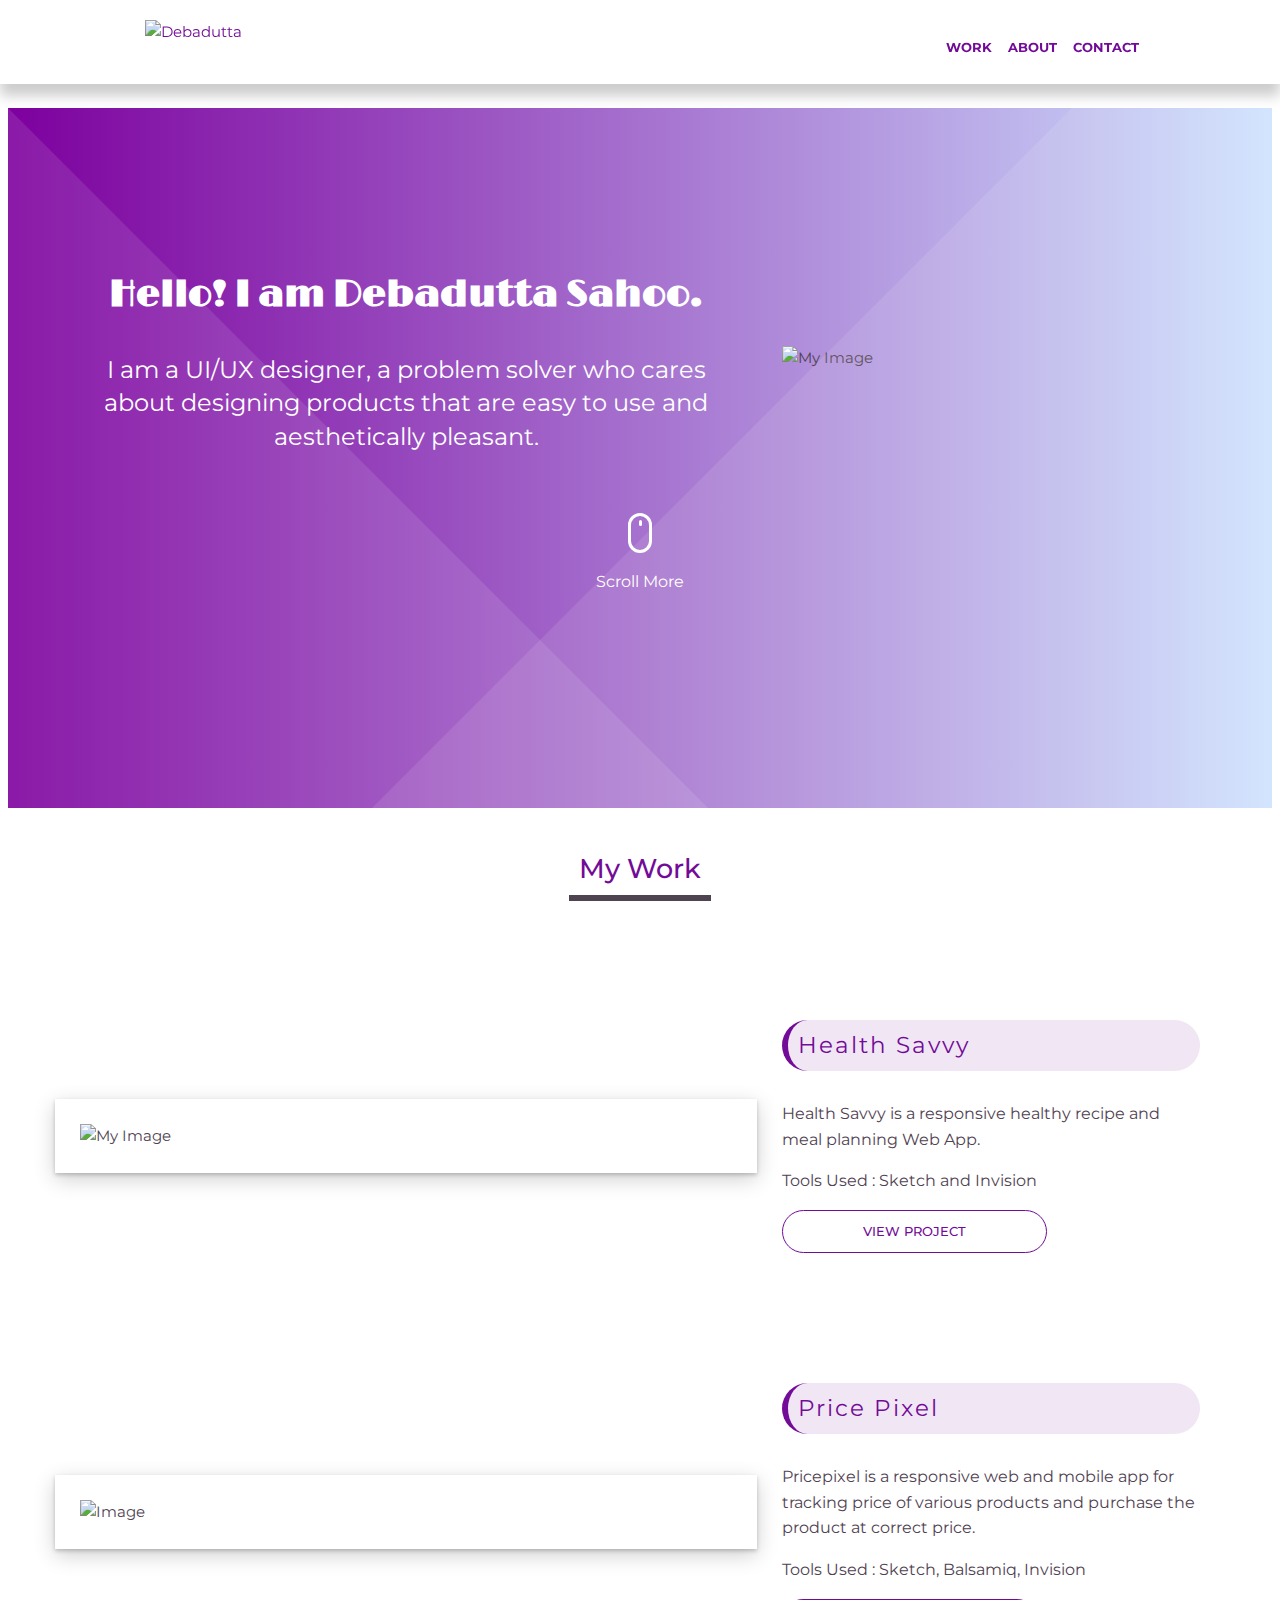
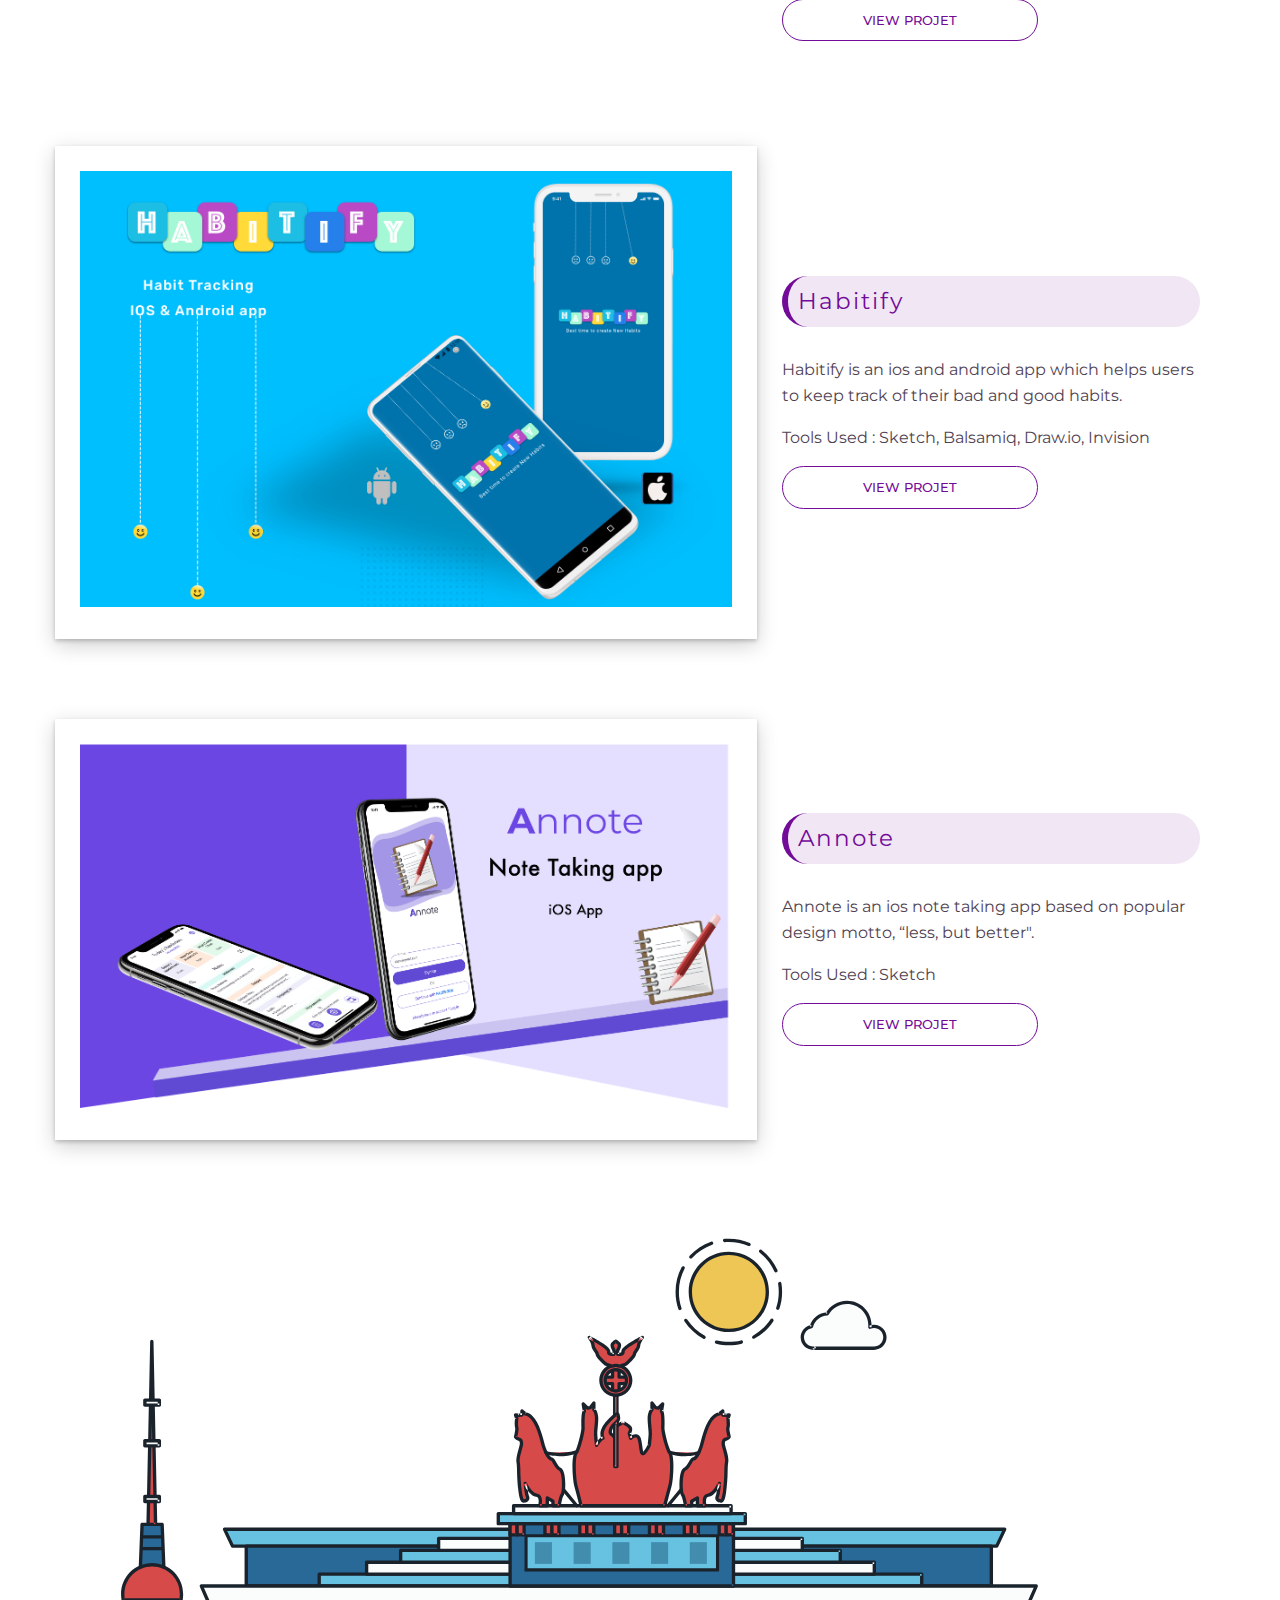
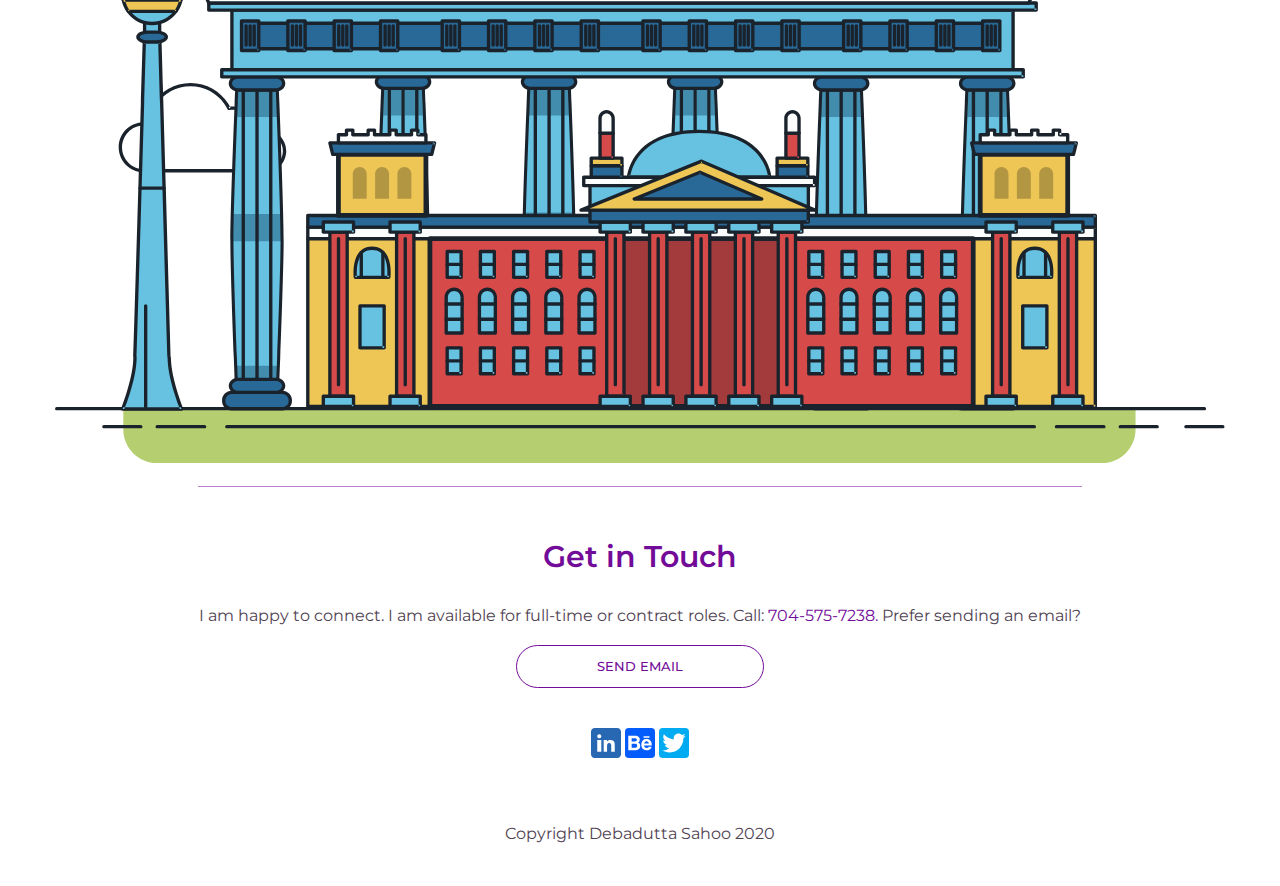
==== index.html @ 857944d6 "Merge pull request #71 from deedee135/master" ====
<!DOCTYPE html>
<html lang="en" dir="ltr">
<!-- Start of head section-->

<head>
  <meta charset="utf-8">
  <meta name="viewport" content="width=device-width, initial-scale=1">
  <title>Debadutta Sahoo UI/UX designer</title>

  <link rel="stylesheet" type="text/css" href="css/style.css">
  <link href="https://fonts.googleapis.com/css2?family=Open+Sans:wght@400;700&display=swap" rel="stylesheet">
  <link href="https://fonts.googleapis.com/css2?family=Playfair+Display:ital,wght@0,400;0,700;1,500;1,700&display=swap" rel="stylesheet">
  <link href="https://fonts.googleapis.com/css2?family=Montserrat:wght@400;500;600&display=swap" rel="stylesheet">
  <link href="https://fonts.googleapis.com/css2?family=Limelight&display=swap" rel="stylesheet">
  <script src="https://kit.fontawesome.com/7a864958f2.js" crossorigin="anonymous"></script>

</head>
<!--End of head section-->
<!--Start of Body Section-->

<body>
  <!-- Start of header-->
  <header class="home" id="home">
    <div>
      <div class="navtoggle" id="myNavtoggle">

        <a href="index.html">
          <img id="logo" src="img/logo.svg" alt="Debadutta">
        </a>
        <nav>

          <ul class="menu">
            <li> <a href="#work">Work</a></li>
            <li> <a href="about.html">About</a></li>
            <li> <a href="#contact">Contact</a></li>
            <li><a href="javascript:void(0);" class="icon" onclick="menuToggle()"><i class="fas fa-bars"></i></a></li>
          </ul>
        </nav>
      </div>
    </div>
  </header>
  <!--End of header-->
  <main>
    <!--Start of hero-->

    <div id="hero">

      <div class="container">
        <div class="row-hero">
      <div class="col-md-6 col-lg-8">
            <h2 style="font-family:Limelight"> Hello! I am Debadutta Sahoo.</h2>
            <h3 class="description">I am a UI/UX designer, a problem solver who cares about designing products that are easy to use and aesthetically pleasant.</h3>

          </div>
          <div class="col-md-6 col-lg-4">

            <picture>
              <source srcset="img/pic@1x.png" media="(max-width:750px)">
              <img src="img/pic@2x.png" alt="My Image">
            </picture>
          </div>
        </div>
        <div class="mouse-icon">
          <div class="wheel"></div>
        </div>
        <div class= "scroll">
        <p>Scroll More</p>
      </div>
      </div>
    </div>


    <!--end of hero-->
    <!--start of work section-->
    <div id="work" class="container">
      <!--Start orange-->

      <!--start yellow-->
      <h3 class="work"><span>My Work</span></h3>
      <div class="health-savvy">
        <div class="row-vertical-centered">
          <!--start green-->
          <div class="col-md-6 col-lg-7 pic ">

            <picture>
              <source srcset="img/Health_savvy/Health_Savvy_Project@1x.jpg" media="(max-width:750px)">
              <img src="img/Health_savvy/Health_Savvy_Project@2x.jpg" alt="My Image">
            </picture>

          </div>
          <!--end of image column-->
          <div class="col-md-6 col-lg-5">
            <!--start project detail column-->
            <h4>Health Savvy</h4>
            <p>Health Savvy is a responsive healthy recipe and meal planning Web App.</p>
            <p>Tools Used : Sketch and Invision</p>
            <a href="health_savvy.html" class="button">VIEW PROJECT</a>
          </div><!-- end of project detail column-->
        </div>

      </div>
      <!--end of green-->
      <!--Start of Second project-->
      <div class="price-pixel">
        <div class="row-vertical-centered">
          <div class="col-md-6 col-lg-7 pic">
            <!--image column-->
            <picture>
              <source srcset="img/Price_Pixel/PricePixel_Project@1x.jpg" media="(max-width:750px)">
              <img src="img/Price_Pixel/PricePixel_Project@2x.jpg" alt="Image">
            </picture>
          </div>
          <!--end of image column-->
          <div class="col-md-6 col-lg-5">
            <!--start project detail column-->
            <h4>Price Pixel</h4>
            <p>Pricepixel is a responsive web and mobile app for tracking price of various products and purchase the product at correct price.</p>
            <p>Tools Used : Sketch, Balsamiq, Invision</p>
            <a href="price_pixel.html" class="button">VIEW PROJET</a>
          </div><!-- end of project detail column-->
        </div>
        <!--end of green-->
      </div>
      <div class="habitify">
        <div class="row-vertical-centered">
          <div class="col-md-6 col-lg-7 pic">
            <!--image column-->
            <picture>
              <source srcset="img/habitify/habitify-cover-img-copy.jpg" media="(max-width:750px)">
              <img src="img/habitify/habitify-cover-img-copy@2x.jpg" alt="Image">
            </picture>
          </div>
          <!--end of image column-->
          <div class="col-md-6 col-lg-5">
            <!--start project detail column-->
            <h4>Habitify</h4>
            <p>Habitify is an ios and android app which helps users to keep track of their bad and good habits.</p>
            <p>Tools Used : Sketch, Balsamiq, Draw.io, Invision</p>
            <a href="habitify.html" class="button">VIEW PROJET</a>
          </div><!-- end of project detail column-->
        </div>
        <!--end of green-->
      </div>
      <div class="habitify">
        <div class="row-vertical-centered">
          <div class="col-md-6 col-lg-7 pic">
            <!--image column-->
            <picture>
              <source srcset="img/annote/profile_pic.png" media="(max-width:750px)">
              <img src="img/annote/profile_pic@2x.png" alt="Image">
            </picture>
          </div>
          <!--end of image column-->
          <div class="col-md-6 col-lg-5">
            <!--start project detail column-->
            <h4>Annote</h4>
            <p> Annote is an ios note taking app based on popular design motto, “less, but better".</p>
            <p>Tools Used : Sketch </p>
            <a href="annote.html" class="button">VIEW PROJET</a>
          </div><!-- end of project detail column-->
        </div>
        <!--end of green-->
      </div>

      <svg xmlns="http://www.w3.org/2000/svg" class="berlin-illustration" viewBox="0 0 700 505" xmlns:xlink="http://www.w3.org/1999/xlink">
        <defs>
          <polygon id="a" points=".06 231.917 .06 .929 688.717 .929 688.717 231.917" />
        </defs>
        <g fill="none" fill-rule="evenodd">
          <g transform="translate(0 241)" class="cloud-front">
            <path fill="#1A232C"
              d="M87.602,29 L87.602,28 C87.326,28.001 87.103,28.024 86.927,28.033 L86.979,29.031 L87.947,28.78 C85.741,20.282 78.041,14.002 68.852,14 C67.858,14 66.904,14.096 65.98,14.231 L66.125,15.22 L67.019,14.772 C62.626,6.015 53.567,0.001 43.102,0 C29.041,0.002 17.524,10.848 16.443,24.632 L17.44,24.71 L17.606,23.724 C16.803,23.589 15.969,23.5 15.102,23.5 C6.817,23.501 0.102,30.215 0.102,38.5 C0.102,46.785 6.817,53.499 15.102,53.5 L87.602,53.5 C94.644,53.499 100.351,47.792 100.352,40.75 C100.351,33.708 94.644,28.001 87.602,28 L87.602,30 C90.573,30 93.254,31.202 95.203,33.149 C97.15,35.097 98.351,37.778 98.352,40.75 C98.351,43.722 97.15,46.403 95.203,48.351 C93.254,50.298 90.573,51.5 87.602,51.5 L15.102,51.5 C11.509,51.5 8.265,50.046 5.909,47.692 C3.555,45.337 2.102,42.093 2.102,38.5 C2.102,34.907 3.555,31.663 5.909,29.308 C8.265,26.954 11.509,25.5 15.102,25.5 C15.831,25.5 16.553,25.575 17.273,25.697 C17.551,25.743 17.832,25.672 18.055,25.499 C18.277,25.325 18.414,25.07 18.436,24.789 C19.436,12.04 30.094,1.998 43.102,2 C52.786,1.999 61.163,7.564 65.231,15.669 C65.425,16.055 65.842,16.272 66.27,16.21 C67.132,16.084 67.988,16 68.852,16 C77.108,15.998 84.027,21.647 86.011,29.283 C86.13,29.741 86.557,30.054 87.031,30.03 C87.27,30.017 87.457,29.999 87.602,30 L87.602,29"
              transform="translate(38 36)" />
          </g>
          <path fill="#B5CE6F"
            d="M646.484,484.382 C646.484,489.501 644.531,494.62 640.627,498.525 C636.722,502.43 631.603,504.382 626.484,504.382 L60.873,504.382 C55.754,504.382 50.636,502.43 46.731,498.525 C42.826,494.62 40.873,489.501 40.873,484.382 L40.873,471.917 L646.484,471.917 L646.484,484.382" />
          <polyline fill="#67C2E2" points="334.824 185.029 101.449 185.029 106.209 195.08 563.438 195.08 568.2 185.029 334.824 185.029" />
          <path fill="#1A232C"
            d="M334.824,185.029 L334.824,184.029 L101.449,184.029 C101.104,184.029 100.788,184.203 100.604,184.494 C100.42,184.785 100.398,185.146 100.545,185.457 L105.306,195.508 C105.471,195.856 105.824,196.079 106.209,196.079 L563.438,196.079 C563.824,196.079 564.177,195.856 564.342,195.508 L569.104,185.457 C569.251,185.146 569.229,184.785 569.045,184.494 C568.861,184.203 568.544,184.029 568.2,184.029 L334.824,184.029 L334.824,186.029 L566.62,186.029 L562.806,194.08 L106.842,194.08 L103.029,186.029 L334.824,186.029 L334.824,185.029" />
          <polygon fill="#296997" points="114.416 218.974 560.222 218.974 560.222 195.08 114.416 195.08" />
          <path fill="#1A232C"
            d="M560.222,218.974 L560.222,217.974 L115.416,217.974 L115.416,196.079 L559.222,196.079 L559.222,218.974 L560.222,218.974 L560.222,217.974 L560.222,218.974 L561.222,218.974 L561.222,195.08 C561.222,194.816 561.115,194.559 560.929,194.372 C560.742,194.186 560.485,194.08 560.222,194.08 L114.416,194.08 C114.152,194.08 113.895,194.186 113.708,194.372 C113.522,194.559 113.416,194.816 113.416,195.08 L113.416,218.974 C113.416,219.237 113.522,219.495 113.708,219.681 C113.895,219.867 114.152,219.974 114.416,219.974 L560.222,219.974 C560.485,219.974 560.742,219.867 560.929,219.681 C561.115,219.495 561.222,219.237 561.222,218.974 L560.222,218.974" />
          <polygon fill="#67C2E2" points="105.85 269.08 573.225 269.08 573.225 233.398 105.85 233.398" />
          <path fill="#1A232C"
            d="M573.225,233.398 L573.225,232.398 L105.85,232.398 C105.587,232.398 105.329,232.505 105.143,232.691 C104.957,232.877 104.85,233.134 104.85,233.398 L104.85,269.08 C104.85,269.344 104.957,269.601 105.143,269.788 C105.329,269.974 105.587,270.08 105.85,270.08 L573.225,270.08 C573.488,270.08 573.745,269.974 573.932,269.788 C574.118,269.601 574.225,269.344 574.225,269.08 L574.225,233.398 C574.225,233.134 574.118,232.877 573.932,232.691 C573.745,232.505 573.488,232.398 573.225,232.398 L573.225,233.398 L572.225,233.398 L572.225,268.08 L106.85,268.08 L106.85,234.398 L573.225,234.398 L573.225,233.398 L572.225,233.398 L573.225,233.398" />
          <polygon fill="#296997" points="116.751 256.508 562.557 256.508 562.557 241.243 116.751 241.243" />
          <path fill="#1A232C"
            d="M562.557,256.508 L562.557,255.508 L117.75,255.508 L117.75,242.243 L561.557,242.243 L561.557,256.508 L562.557,256.508 L562.557,255.508 L562.557,256.508 L563.557,256.508 L563.557,241.243 C563.557,240.979 563.45,240.722 563.264,240.535 C563.078,240.349 562.82,240.243 562.557,240.243 L116.75,240.243 C116.487,240.243 116.23,240.349 116.043,240.535 C115.857,240.722 115.751,240.979 115.751,241.243 L115.751,256.508 C115.751,256.771 115.857,257.029 116.043,257.215 C116.23,257.401 116.487,257.508 116.751,257.508 L562.557,257.508 C562.82,257.508 563.077,257.401 563.264,257.215 C563.45,257.029 563.557,256.771 563.557,256.508 L562.557,256.508" />
          <polygon fill="#67C2E2" points="158.07 218.974 518.563 218.974 518.563 211.858 158.07 211.858" />
          <path fill="#1A232C"
            d="M518.563,211.858 L518.563,210.858 L158.07,210.858 C157.807,210.858 157.549,210.964 157.363,211.151 C157.177,211.337 157.07,211.594 157.07,211.858 L157.07,218.974 C157.07,219.237 157.177,219.495 157.363,219.681 C157.549,219.867 157.807,219.974 158.07,219.974 L518.563,219.974 C518.826,219.974 519.083,219.867 519.27,219.681 C519.456,219.495 519.562,219.237 519.562,218.974 L519.562,211.858 C519.562,211.594 519.456,211.337 519.27,211.151 C519.083,210.964 518.826,210.858 518.563,210.858 L518.563,211.858 L517.563,211.858 L517.563,217.974 L159.07,217.974 L159.07,212.858 L518.563,212.858 L518.563,211.858 L517.563,211.858 L518.563,211.858" />
          <polygon fill="#FBFDFC" points="186.438 211.858 490.194 211.858 490.194 204.741 186.438 204.741" />
          <path fill="#1A232C"
            d="M490.194,204.741 L490.194,203.741 L186.438,203.741 C186.175,203.741 185.917,203.848 185.731,204.034 C185.545,204.221 185.438,204.478 185.438,204.741 L185.438,211.858 C185.438,212.121 185.545,212.379 185.731,212.565 C185.917,212.751 186.175,212.858 186.438,212.858 L490.194,212.858 C490.458,212.858 490.715,212.751 490.902,212.565 C491.088,212.379 491.194,212.121 491.194,211.858 L491.194,204.741 C491.194,204.478 491.088,204.221 490.902,204.034 C490.715,203.848 490.458,203.741 490.194,203.741 L490.194,204.741 L489.194,204.741 L489.194,210.858 L187.438,210.858 L187.438,205.741 L490.194,205.741 L490.194,204.741 L489.194,204.741 L490.194,204.741" />
          <polygon fill="#67C2E2" points="206.805 204.741 469.828 204.741 469.828 197.624 206.805 197.624" />
          <path fill="#1A232C"
            d="M469.828,197.624 L469.828,196.624 L206.805,196.624 C206.541,196.624 206.284,196.731 206.098,196.917 C205.911,197.103 205.805,197.361 205.805,197.624 L205.805,204.741 C205.805,205.005 205.911,205.262 206.098,205.449 C206.284,205.635 206.541,205.741 206.805,205.741 L469.828,205.741 C470.091,205.741 470.349,205.635 470.535,205.449 C470.722,205.262 470.828,205.005 470.828,204.741 L470.828,197.624 C470.828,197.361 470.722,197.103 470.535,196.917 C470.349,196.731 470.091,196.624 469.828,196.624 L469.828,197.624 L468.828,197.624 L468.828,203.741 L207.805,203.741 L207.805,198.624 L469.828,198.624 L469.828,197.624 L468.828,197.624 L469.828,197.624" />
          <polygon fill="#FBFDFC" points="229.521 197.624 447.111 197.624 447.111 190.509 229.521 190.509" />
          <path fill="#1A232C"
            d="M447.111,190.509 L447.111,189.509 L229.521,189.509 C229.258,189.509 229,189.616 228.814,189.802 C228.628,189.988 228.521,190.246 228.521,190.509 L228.521,197.624 C228.521,197.888 228.628,198.145 228.814,198.332 C229,198.518 229.258,198.624 229.521,198.624 L447.111,198.624 C447.375,198.624 447.632,198.518 447.818,198.332 C448.005,198.145 448.111,197.888 448.111,197.624 L448.111,190.509 C448.111,190.246 448.005,189.988 447.818,189.802 C447.632,189.616 447.375,189.509 447.111,189.509 L447.111,190.509 L446.111,190.509 L446.111,196.624 L230.521,196.624 L230.521,191.509 L447.111,191.509 L447.111,190.509 L446.111,190.509 L447.111,190.509" />
          <path fill="#67C2E2"
            d="M135.607,355.447 C135.163,337.766 134.264,313.326 133.648,297.387 C133.274,287.721 133.004,281.18 133.004,281.18 L108.722,281.18 C108.722,281.18 108.452,287.721 108.079,297.387 C107.462,313.326 106.563,337.766 106.119,355.447 C105.953,362.059 105.85,367.732 105.85,371.653 L105.85,371.654 C105.85,386.117 107.243,424.332 108.089,446.189 C108.457,455.706 108.722,462.126 108.722,462.126 L133.004,462.126 C133.004,462.126 133.269,455.706 133.637,446.189 C134.482,424.332 135.876,386.117 135.876,371.654 L135.876,371.653 C135.876,367.732 135.773,362.059 135.607,355.447" />
          <path fill="#428DAE"
            d="M133.648 297.387L108.079 297.387C108.452 287.721 108.722 281.18 108.722 281.18L133.004 281.18C133.004 281.18 133.274 287.721 133.648 297.387M135.876 371.654L105.85 371.654 105.85 371.653C105.85 367.732 105.953 362.059 106.119 355.447L135.607 355.447C135.773 362.059 135.876 367.732 135.876 371.653L135.876 371.654M133.004 462.126L108.722 462.126C108.722 462.126 108.457 455.706 108.089 446.189L133.637 446.189C133.269 455.706 133.004 462.126 133.004 462.126" />
          <path fill="#1A232C"
            d="M109.612,461.199 L132.114,461.199 C132.447,453.007 134.949,390.886 134.949,371.653 C134.949,352.42 132.447,290.299 132.114,282.108 L109.612,282.108 C109.279,290.299 106.778,352.42 106.778,371.653 C106.778,390.886 109.279,453.007 109.612,461.199 Z M133.895,463.054 L107.832,463.054 L107.794,462.164 C107.766,461.466 104.922,392.193 104.922,371.653 C104.922,351.114 107.766,281.839 107.794,281.142 L107.832,280.252 L133.895,280.252 L133.931,281.142 C133.96,281.839 136.804,351.114 136.804,371.653 C136.804,392.193 133.96,461.466 133.931,462.164 L133.895,463.054 L133.895,463.054 Z" />
          <path fill="#1A232C"
            d="M111.638 281.18L111.638 462.126C111.638 462.679 112.086 463.126 112.638 463.126 113.19 463.126 113.638 462.679 113.638 462.126L113.638 281.18C113.638 280.628 113.19 280.18 112.638 280.18 112.086 280.18 111.638 280.628 111.638 281.18M119.863 281.18L119.863 462.126C119.863 462.679 120.311 463.126 120.863 463.126 121.416 463.126 121.863 462.679 121.863 462.126L121.863 281.18C121.863 280.628 121.416 280.18 120.863 280.18 120.311 280.18 119.863 280.628 119.863 281.18M128.088 281.18L128.088 462.126C128.088 462.679 128.536 463.126 129.088 463.126 129.64 463.126 130.088 462.679 130.088 462.126L130.088 281.18C130.088 280.628 129.64 280.18 129.088 280.18 128.536 280.18 128.088 280.628 128.088 281.18" />
          <path fill="#296997"
            d="M136.79,277.265 C136.79,279.418 134.675,281.18 132.09,281.18 L109.636,281.18 C107.051,281.18 104.936,279.418 104.936,277.265 C104.936,275.111 107.051,273.349 109.636,273.349 L132.09,273.349 C134.675,273.349 136.79,275.111 136.79,277.265" />
          <path fill="#1A232C"
            d="M136.79,277.265 L135.79,277.265 C135.789,278.005 135.433,278.704 134.769,279.262 C134.109,279.814 133.155,280.181 132.09,280.18 L109.636,280.18 C108.571,280.181 107.617,279.814 106.956,279.262 C106.293,278.704 105.936,278.005 105.936,277.265 C105.936,276.524 106.293,275.825 106.957,275.267 C107.617,274.715 108.571,274.348 109.636,274.349 L132.09,274.349 C133.155,274.348 134.109,274.716 134.769,275.267 C135.433,275.825 135.789,276.524 135.79,277.265 L137.79,277.265 C137.791,275.851 137.09,274.593 136.049,273.731 C135.006,272.863 133.61,272.35 132.09,272.349 L109.636,272.349 C108.116,272.35 106.72,272.863 105.676,273.731 C104.636,274.593 103.935,275.851 103.936,277.265 C103.935,278.678 104.636,279.937 105.677,280.798 C106.72,281.666 108.116,282.179 109.636,282.18 L132.09,282.18 C133.61,282.179 135.006,281.666 136.049,280.798 C137.09,279.937 137.791,278.678 137.79,277.265 L136.79,277.265" />
          <path fill="#296997"
            d="M140.775,467.217 C140.775,469.803 138.661,471.917 136.076,471.917 L105.65,471.917 C103.065,471.917 100.951,469.803 100.951,467.217 L100.951,466.825 C100.951,464.241 103.065,462.126 105.65,462.126 L136.076,462.126 C138.661,462.126 140.775,464.241 140.775,466.825 L140.775,467.217" />
          <path fill="#1A232C"
            d="M140.775,467.217 L139.775,467.217 C139.775,468.235 139.361,469.155 138.688,469.83 C138.013,470.503 137.093,470.917 136.076,470.917 L105.65,470.917 C104.633,470.917 103.713,470.504 103.038,469.83 C102.365,469.155 101.951,468.235 101.951,467.217 L101.951,466.825 C101.951,465.808 102.365,464.889 103.038,464.214 C103.713,463.54 104.633,463.127 105.65,463.126 L136.076,463.126 C137.093,463.127 138.013,463.54 138.688,464.214 C139.362,464.889 139.775,465.808 139.775,466.825 L139.775,467.217 L141.775,467.217 L141.775,466.825 C141.772,463.684 139.217,461.13 136.076,461.126 L105.65,461.126 C102.509,461.13 99.955,463.684 99.951,466.825 L99.951,467.217 C99.954,470.36 102.509,472.914 105.65,472.917 L136.076,472.917 C139.217,472.914 141.772,470.36 141.775,467.217 L140.775,467.217" />
          <path fill="#296997"
            d="M136.79,458.208 C136.79,460.363 134.675,462.126 132.09,462.126 L109.636,462.126 C107.051,462.126 104.936,460.363 104.936,458.208 C104.936,456.057 107.051,454.292 109.636,454.292 L132.09,454.292 C134.675,454.292 136.79,456.057 136.79,458.208" />
          <path fill="#1A232C"
            d="M136.79,458.208 L135.79,458.208 C135.789,458.949 135.432,459.649 134.769,460.207 C134.108,460.76 133.154,461.128 132.09,461.126 L109.636,461.126 C108.572,461.128 107.617,460.76 106.957,460.207 C106.293,459.649 105.936,458.949 105.936,458.208 C105.936,457.47 106.293,456.77 106.957,456.212 C107.617,455.659 108.572,455.291 109.636,455.292 L132.09,455.292 C133.154,455.291 134.108,455.659 134.769,456.212 C135.433,456.77 135.789,457.47 135.79,458.208 L137.79,458.208 C137.791,456.796 137.09,455.538 136.05,454.675 C135.006,453.808 133.61,453.294 132.09,453.292 L109.636,453.292 C108.115,453.294 106.719,453.808 105.676,454.675 C104.636,455.538 103.935,456.796 103.936,458.208 C103.935,459.622 104.636,460.881 105.676,461.743 C106.72,462.611 108.116,463.125 109.636,463.126 L132.09,463.126 C133.61,463.125 135.006,462.611 136.05,461.743 C137.09,460.881 137.791,459.622 137.79,458.208 L136.79,458.208" />
          <path fill="#67C2E2"
            d="M572.471,355.447 C572.025,337.766 571.126,313.326 570.51,297.387 C570.137,287.721 569.867,281.18 569.867,281.18 L545.585,281.18 C545.585,281.18 545.315,287.721 544.942,297.387 C544.326,313.326 543.427,337.766 542.981,355.447 C542.815,362.059 542.713,367.732 542.713,371.653 L542.713,371.654 C542.713,386.117 544.107,424.332 544.952,446.189 C545.32,455.706 545.585,462.126 545.585,462.126 L569.867,462.126 C569.867,462.126 570.132,455.706 570.499,446.189 C571.346,424.332 572.739,386.117 572.739,371.654 L572.739,371.653 C572.739,367.732 572.637,362.059 572.471,355.447" />
          <path fill="#428DAE"
            d="M569.582 297.387L566.951 297.387 566.951 282.108 568.977 282.108C569.063 284.206 569.29 289.841 569.582 297.387M564.951 297.387L545.871 297.387C546.162 289.841 546.39 284.206 546.476 282.108L564.951 282.108 564.951 297.387M571.8 369.187L566.951 369.187 566.951 356.265 571.562 356.265C571.685 361.272 571.771 365.701 571.8 369.187M564.951 369.187L543.653 369.187C543.684 365.512 543.777 360.79 543.912 355.447L553.551 355.447 553.551 356.265 564.951 356.265 564.951 369.187" />
          <path fill="#1A232C"
            d="M546.476,461.199 L568.977,461.199 C569.31,453.007 571.812,390.886 571.812,371.653 C571.812,352.42 569.31,290.299 568.977,282.108 L546.476,282.108 C546.142,290.299 543.642,352.42 543.642,371.653 C543.642,390.886 546.142,453.007 546.476,461.199 M570.758,463.054 L544.694,463.054 L544.658,462.164 C544.629,461.466 541.785,392.193 541.785,371.653 C541.785,351.114 544.629,281.839 544.658,281.142 L544.694,280.252 L570.758,280.252 L570.795,281.142 C570.823,281.839 573.667,351.114 573.667,371.653 C573.667,392.193 570.823,461.466 570.795,462.164 L570.758,463.054" />
          <path fill="#1A232C"
            d="M548.501 281.18L548.501 462.126C548.501 462.679 548.949 463.126 549.501 463.126 550.053 463.126 550.501 462.679 550.501 462.126L550.501 281.18C550.501 280.628 550.053 280.18 549.501 280.18 548.949 280.18 548.501 280.628 548.501 281.18M556.727 281.18L556.727 462.126C556.727 462.679 557.174 463.126 557.727 463.126 558.279 463.126 558.727 462.679 558.727 462.126L558.727 281.18C558.727 280.628 558.279 280.18 557.727 280.18 557.174 280.18 556.727 280.628 556.727 281.18M564.951 281.18L564.951 462.126C564.951 462.679 565.399 463.126 565.951 463.126 566.503 463.126 566.951 462.679 566.951 462.126L566.951 281.18C566.951 280.628 566.503 280.18 565.951 280.18 565.399 280.18 564.951 280.628 564.951 281.18" />
          <path fill="#296997"
            d="M573.653,277.265 C573.653,279.418 571.537,281.18 568.953,281.18 L546.499,281.18 C543.915,281.18 541.799,279.418 541.799,277.265 C541.799,275.111 543.915,273.349 546.499,273.349 L568.953,273.349 C571.537,273.349 573.653,275.111 573.653,277.265" />
          <path fill="#1A232C"
            d="M573.653,277.265 L572.653,277.265 C572.653,278.005 572.296,278.704 571.632,279.262 C570.972,279.814 570.017,280.181 568.953,280.18 L546.499,280.18 C545.435,280.181 544.48,279.814 543.82,279.262 C543.156,278.704 542.8,278.005 542.799,277.265 C542.8,276.525 543.156,275.825 543.82,275.267 C544.481,274.715 545.435,274.348 546.499,274.349 L568.953,274.349 C570.017,274.348 570.972,274.715 571.632,275.267 C572.296,275.825 572.653,276.525 572.653,277.265 L574.653,277.265 C574.654,275.851 573.953,274.593 572.912,273.731 C571.869,272.863 570.473,272.35 568.953,272.349 L546.499,272.349 C544.979,272.35 543.583,272.863 542.54,273.731 C541.499,274.593 540.798,275.851 540.799,277.265 C540.798,278.679 541.499,279.937 542.54,280.798 C543.583,281.666 544.979,282.179 546.499,282.18 L568.953,282.18 C570.473,282.179 571.869,281.666 572.912,280.798 C573.953,279.937 574.654,278.679 574.653,277.265 L573.653,277.265" />
          <path fill="#296997"
            d="M577.639,467.217 C577.639,469.803 575.524,471.917 572.938,471.917 L542.514,471.917 C539.929,471.917 537.813,469.803 537.813,467.217 L537.813,466.825 C537.813,464.241 539.929,462.126 542.514,462.126 L572.938,462.126 C575.524,462.126 577.639,464.241 577.639,466.825 L577.639,467.217" />
          <path fill="#1A232C"
            d="M577.639,467.217 L576.639,467.217 C576.638,468.235 576.225,469.155 575.551,469.83 C574.876,470.503 573.956,470.917 572.938,470.917 L542.514,470.917 C541.497,470.917 540.576,470.503 539.901,469.83 C539.227,469.155 538.814,468.234 538.813,467.217 L538.813,466.825 C538.814,465.808 539.227,464.889 539.901,464.214 C540.576,463.54 541.497,463.127 542.514,463.126 L572.938,463.126 C573.956,463.127 574.876,463.54 575.551,464.214 C576.225,464.888 576.638,465.808 576.639,466.825 L576.639,467.217 L578.639,467.217 L578.639,466.825 C578.635,463.684 576.081,461.13 572.938,461.126 L542.514,461.126 C539.372,461.13 536.817,463.684 536.813,466.825 L536.813,467.217 C536.817,470.36 539.372,472.914 542.514,472.917 L572.938,472.917 C576.081,472.914 578.635,470.359 578.639,467.217 L577.639,467.217" />
          <path fill="#296997"
            d="M573.653,458.208 C573.653,460.363 571.537,462.126 568.953,462.126 L546.499,462.126 C543.915,462.126 541.799,460.363 541.799,458.208 C541.799,456.057 543.915,454.292 546.499,454.292 L568.953,454.292 C571.537,454.292 573.653,456.057 573.653,458.208" />
          <path fill="#1A232C"
            d="M573.653,458.208 L572.653,458.208 C572.653,458.949 572.296,459.649 571.632,460.207 C570.971,460.76 570.017,461.128 568.953,461.126 L546.499,461.126 C545.435,461.128 544.481,460.76 543.82,460.207 C543.157,459.649 542.799,458.949 542.799,458.208 C542.799,457.47 543.156,456.77 543.82,456.212 C544.481,455.659 545.435,455.291 546.499,455.292 L568.953,455.292 C570.017,455.291 570.971,455.659 571.632,456.212 C572.296,456.77 572.653,457.47 572.653,458.208 L574.653,458.208 C574.654,456.796 573.953,455.538 572.912,454.675 C571.869,453.808 570.473,453.294 568.953,453.292 L546.499,453.292 C544.979,453.294 543.583,453.808 542.54,454.675 C541.499,455.538 540.798,456.796 540.799,458.208 C540.798,459.622 541.499,460.881 542.54,461.743 C543.583,462.611 544.979,463.125 546.499,463.126 L568.953,463.126 C570.473,463.125 571.869,462.611 572.912,461.743 C573.953,460.881 574.654,459.622 574.653,458.208 L573.653,458.208" />
          <path fill="#67C2E2"
            d="M485.098,355.447 C484.654,337.766 483.753,313.326 483.137,297.387 C482.764,287.721 482.494,281.18 482.494,281.18 L458.213,281.18 C458.213,281.18 457.942,287.721 457.569,297.387 C456.953,313.326 456.055,337.766 455.608,355.447 C455.443,362.059 455.34,367.732 455.34,371.653 L455.34,371.654 C455.34,386.117 456.733,424.332 457.58,446.189 C457.948,455.706 458.213,462.126 458.213,462.126 L482.494,462.126 C482.494,462.126 482.759,455.706 483.126,446.189 C483.973,424.332 485.366,386.117 485.366,371.654 L485.366,371.653 C485.366,367.732 485.265,362.059 485.098,355.447" />
          <path fill="#428DAE"
            d="M483.137 297.387L457.569 297.387C457.942 287.721 458.213 281.18 458.213 281.18L482.494 281.18C482.494 281.18 482.764 287.721 483.137 297.387M485.355 369.187L455.351 369.187C455.382 365.502 455.475 360.78 455.608 355.447L485.098 355.447C485.232 360.78 485.325 365.502 485.355 369.187" />
          <path fill="#1A232C"
            d="M459.103,461.199 L481.605,461.199 C481.938,453.007 484.439,390.886 484.439,371.653 C484.439,352.42 481.938,290.299 481.605,282.108 L459.103,282.108 C458.769,290.299 456.268,352.42 456.268,371.653 C456.268,390.886 458.769,453.007 459.103,461.199 Z M483.386,463.054 L457.321,463.054 L457.285,462.164 C457.256,461.466 454.412,392.193 454.412,371.653 C454.412,351.114 457.256,281.839 457.285,281.142 L457.321,280.252 L483.386,280.252 L483.422,281.142 C483.45,281.839 486.294,351.114 486.294,371.653 C486.294,392.193 483.45,461.466 483.422,462.164 L483.386,463.054 L483.386,463.054 Z" />
          <path fill="#1A232C"
            d="M461.128 281.18L461.128 462.126C461.128 462.679 461.576 463.126 462.128 463.126 462.68 463.126 463.128 462.679 463.128 462.126L463.128 281.18C463.128 280.628 462.68 280.18 462.128 280.18 461.576 280.18 461.128 280.628 461.128 281.18M469.354 281.18L469.354 462.126C469.354 462.679 469.801 463.126 470.354 463.126 470.906 463.126 471.354 462.679 471.354 462.126L471.354 281.18C471.354 280.628 470.906 280.18 470.354 280.18 469.801 280.18 469.354 280.628 469.354 281.18M477.578 281.18L477.578 462.126C477.578 462.679 478.026 463.126 478.578 463.126 479.13 463.126 479.578 462.679 479.578 462.126L479.578 281.18C479.578 280.628 479.13 280.18 478.578 280.18 478.026 280.18 477.578 280.628 477.578 281.18" />
          <path fill="#296997"
            d="M486.281,277.265 C486.281,279.418 484.164,281.18 481.58,281.18 L459.126,281.18 C456.542,281.18 454.426,279.418 454.426,277.265 C454.426,275.111 456.542,273.349 459.126,273.349 L481.58,273.349 C484.164,273.349 486.281,275.111 486.281,277.265" />
          <path fill="#1A232C"
            d="M486.281,277.265 L485.281,277.265 C485.281,278.005 484.924,278.704 484.26,279.262 C483.599,279.814 482.644,280.181 481.58,280.18 L459.126,280.18 C458.062,280.181 457.107,279.814 456.447,279.262 C455.783,278.704 455.427,278.005 455.426,277.265 C455.427,276.525 455.783,275.825 456.447,275.267 C457.108,274.715 458.062,274.348 459.126,274.349 L481.58,274.349 C482.644,274.348 483.599,274.716 484.26,275.268 C484.924,275.825 485.281,276.525 485.281,277.265 L487.281,277.265 C487.282,275.851 486.58,274.593 485.54,273.731 C484.496,272.863 483.1,272.35 481.58,272.349 L459.126,272.349 C457.606,272.35 456.21,272.863 455.167,273.731 C454.126,274.593 453.425,275.851 453.426,277.265 C453.425,278.679 454.126,279.937 455.167,280.798 C456.21,281.666 457.606,282.179 459.126,282.18 L481.58,282.18 C483.1,282.179 484.496,281.666 485.54,280.799 C486.58,279.937 487.282,278.679 487.281,277.265 L486.281,277.265" />
          <path fill="#296997"
            d="M490.266,467.217 C490.266,469.803 488.151,471.917 485.565,471.917 L455.141,471.917 C452.556,471.917 450.44,469.803 450.44,467.217 L450.44,466.825 C450.44,464.241 452.556,462.126 455.141,462.126 L485.565,462.126 C488.151,462.126 490.266,464.241 490.266,466.825 L490.266,467.217" />
          <path fill="#1A232C"
            d="M490.266,467.217 L489.266,467.217 C489.265,468.235 488.852,469.155 488.178,469.83 C487.503,470.503 486.583,470.917 485.565,470.917 L455.141,470.917 C454.124,470.917 453.203,470.503 452.528,469.83 C451.854,469.155 451.441,468.234 451.44,467.217 L451.44,466.825 C451.441,465.808 451.854,464.889 452.528,464.214 C453.203,463.54 454.124,463.127 455.141,463.126 L485.565,463.126 C486.583,463.127 487.503,463.54 488.178,464.214 C488.852,464.888 489.265,465.808 489.266,466.825 L489.266,467.217 L491.266,467.217 L491.266,466.825 C491.262,463.684 488.708,461.13 485.565,461.126 L455.141,461.126 C451.999,461.13 449.444,463.684 449.44,466.825 L449.44,467.217 C449.444,470.36 451.999,472.914 455.141,472.917 L485.565,472.917 C488.708,472.914 491.262,470.359 491.266,467.217 L490.266,467.217" />
          <path fill="#296997"
            d="M486.281,458.208 C486.281,460.363 484.164,462.126 481.58,462.126 L459.126,462.126 C456.542,462.126 454.426,460.363 454.426,458.208 C454.426,456.057 456.542,454.292 459.126,454.292 L481.58,454.292 C484.164,454.292 486.281,456.057 486.281,458.208" />
          <path fill="#1A232C"
            d="M486.281,458.208 L485.281,458.208 C485.281,458.949 484.923,459.649 484.26,460.207 C483.599,460.76 482.644,461.128 481.58,461.126 L459.126,461.126 C458.062,461.128 457.108,460.76 456.447,460.207 C455.784,459.649 455.427,458.949 455.426,458.208 C455.426,457.47 455.783,456.77 456.447,456.212 C457.108,455.659 458.062,455.291 459.126,455.292 L481.58,455.292 C482.644,455.291 483.598,455.659 484.26,456.212 C484.924,456.77 485.281,457.47 485.281,458.208 L487.281,458.208 C487.282,456.795 486.58,455.538 485.54,454.675 C484.496,453.808 483.1,453.294 481.58,453.292 L459.126,453.292 C457.606,453.294 456.21,453.808 455.167,454.675 C454.126,455.538 453.425,456.796 453.426,458.208 C453.425,459.622 454.126,460.881 455.167,461.743 C456.21,462.611 457.606,463.125 459.126,463.126 L481.58,463.126 C483.1,463.125 484.496,462.611 485.54,461.743 C486.581,460.881 487.282,459.622 487.281,458.208 L486.281,458.208" />
          <path fill="#67C2E2"
            d="M397.726,354.466 C397.28,336.787 396.381,312.346 395.765,296.407 C395.392,286.742 395.122,280.2 395.122,280.2 L370.84,280.2 C370.84,280.2 370.57,286.742 370.197,296.407 C369.581,312.346 368.682,336.787 368.236,354.466 C368.07,361.078 367.968,366.751 367.968,370.672 L367.968,370.673 C367.968,385.136 369.361,423.352 370.207,445.208 C370.575,454.726 370.84,461.146 370.84,461.146 L395.122,461.146 C395.122,461.146 395.386,454.726 395.754,445.208 C396.601,423.352 397.994,385.136 397.994,370.673 L397.994,370.672 C397.994,366.751 397.892,361.078 397.726,354.466" />
          <path fill="#428DAE"
            d="M394.837 296.407L392.206 296.407 392.206 281.127 394.233 281.127C394.318 283.225 394.545 288.861 394.837 296.407L394.837 296.407zM383.981 296.407L390.206 296.407 390.206 281.127 383.981 281.127 383.981 296.407zM375.756 296.407L381.98 296.407 381.98 281.127 375.756 281.127 375.756 296.407zM373.756 296.407L371.126 296.407C371.417 288.861 371.645 283.225 371.73 281.127L373.756 281.127 373.756 296.407 373.756 296.407zM397.062 369.187L392.206 369.187 392.206 354.466 396.796 354.466C396.943 360.298 397.041 365.389 397.062 369.187L397.062 369.187zM383.981 369.187L390.206 369.187 390.206 354.466 383.981 354.466 383.981 369.187zM375.756 369.187L381.98 369.187 381.98 354.466 375.756 354.466 375.756 369.187zM373.756 369.187L368.9 369.187C368.921 365.389 369.019 360.298 369.166 354.466L373.756 354.466 373.756 369.187 373.756 369.187z" />
          <path fill="#1A232C"
            d="M371.73,460.218 L394.233,460.218 C394.565,452.027 397.066,389.906 397.066,370.672 C397.066,351.44 394.565,289.319 394.233,281.127 L371.73,281.127 C371.397,289.319 368.895,351.44 368.895,370.672 C368.895,389.906 371.397,452.027 371.73,460.218 M396.013,462.074 L369.949,462.074 L369.912,461.184 C369.884,460.486 367.04,391.212 367.04,370.672 C367.04,350.133 369.884,280.859 369.912,280.162 L369.949,279.272 L396.013,279.272 L396.05,280.162 C396.078,280.859 398.922,350.133 398.922,370.672 C398.922,391.212 396.078,460.486 396.05,461.184 L396.013,462.074" />
          <path fill="#1A232C"
            d="M373.756 280.2L373.756 461.146C373.756 461.698 374.203 462.146 374.756 462.146 375.308 462.146 375.756 461.698 375.756 461.146L375.756 280.2C375.756 279.647 375.308 279.2 374.756 279.2 374.203 279.2 373.756 279.647 373.756 280.2M381.98 280.2L381.98 461.146C381.98 461.698 382.428 462.146 382.98 462.146 383.533 462.146 383.981 461.698 383.981 461.146L383.981 280.2C383.981 279.647 383.533 279.2 382.98 279.2 382.428 279.2 381.98 279.647 381.98 280.2M390.206 280.2L390.206 461.146C390.206 461.698 390.654 462.146 391.206 462.146 391.758 462.146 392.206 461.698 392.206 461.146L392.206 280.2C392.206 279.647 391.758 279.2 391.206 279.2 390.654 279.2 390.206 279.647 390.206 280.2" />
          <path fill="#296997"
            d="M398.908,276.285 C398.908,278.439 396.792,280.2 394.208,280.2 L371.754,280.2 C369.17,280.2 367.053,278.439 367.053,276.285 C367.053,274.13 369.17,272.369 371.754,272.369 L394.208,272.369 C396.792,272.369 398.908,274.13 398.908,276.285" />
          <path fill="#1A232C"
            d="M398.908,276.285 L397.908,276.285 C397.907,277.025 397.551,277.724 396.887,278.281 C396.227,278.833 395.272,279.201 394.208,279.2 L371.754,279.2 C370.69,279.201 369.735,278.833 369.074,278.281 C368.41,277.724 368.053,277.025 368.053,276.285 C368.053,275.544 368.41,274.845 369.074,274.287 C369.735,273.735 370.69,273.367 371.754,273.369 L394.208,273.369 C395.272,273.367 396.227,273.735 396.887,274.287 C397.551,274.844 397.907,275.544 397.908,276.285 L399.908,276.285 C399.909,274.871 399.208,273.612 398.167,272.75 C397.124,271.883 395.728,271.37 394.208,271.369 L371.754,271.369 C370.234,271.37 368.838,271.883 367.794,272.75 C366.754,273.612 366.052,274.871 366.053,276.285 C366.052,277.699 366.754,278.957 367.795,279.818 C368.838,280.686 370.234,281.198 371.754,281.2 L394.208,281.2 C395.728,281.198 397.123,280.686 398.167,279.818 C399.208,278.957 399.909,277.698 399.908,276.285 L398.908,276.285" />
          <path fill="#296997"
            d="M402.894,466.237 C402.894,468.823 400.779,470.937 398.193,470.937 L367.768,470.937 C365.183,470.937 363.068,468.823 363.068,466.237 L363.068,465.844 C363.068,463.26 365.183,461.146 367.768,461.146 L398.193,461.146 C400.779,461.146 402.894,463.26 402.894,465.844 L402.894,466.237" />
          <path fill="#1A232C"
            d="M402.894,466.237 L401.894,466.237 C401.893,467.254 401.48,468.174 400.806,468.849 C400.131,469.523 399.211,469.937 398.193,469.937 L367.768,469.937 C366.751,469.937 365.831,469.523 365.156,468.849 C364.482,468.174 364.069,467.254 364.068,466.237 L364.068,465.844 C364.069,464.828 364.482,463.908 365.156,463.233 C365.831,462.56 366.751,462.146 367.768,462.146 L398.193,462.146 C399.211,462.146 400.131,462.56 400.806,463.233 C401.48,463.908 401.893,464.828 401.894,465.844 L401.894,466.237 L403.894,466.237 L403.894,465.844 C403.89,462.703 401.336,460.15 398.193,460.146 L367.768,460.146 C364.626,460.15 362.072,462.703 362.068,465.844 L362.068,466.237 C362.072,469.379 364.626,471.933 367.768,471.937 L398.193,471.937 C401.336,471.933 403.89,469.379 403.894,466.237 L402.894,466.237" />
          <path fill="#296997"
            d="M398.908,457.228 C398.908,459.382 396.792,461.146 394.208,461.146 L371.754,461.146 C369.17,461.146 367.053,459.382 367.053,457.228 C367.053,455.077 369.17,453.312 371.754,453.312 L394.208,453.312 C396.792,453.312 398.908,455.077 398.908,457.228" />
          <path fill="#1A232C"
            d="M398.908,457.228 L397.908,457.228 C397.908,457.968 397.55,458.669 396.887,459.226 C396.226,459.779 395.272,460.147 394.208,460.146 L371.754,460.146 C370.69,460.147 369.736,459.779 369.074,459.226 C368.411,458.668 368.053,457.968 368.053,457.228 C368.053,456.489 368.41,455.789 369.074,455.231 C369.736,454.679 370.69,454.311 371.754,454.312 L394.208,454.312 C395.272,454.311 396.226,454.679 396.887,455.231 C397.551,455.789 397.908,456.489 397.908,457.228 L399.908,457.228 C399.909,455.815 399.208,454.557 398.167,453.695 C397.124,452.827 395.728,452.313 394.208,452.312 L371.754,452.312 C370.234,452.313 368.838,452.827 367.794,453.695 C366.754,454.557 366.052,455.815 366.053,457.228 C366.052,458.642 366.753,459.901 367.794,460.763 C368.838,461.631 370.234,462.145 371.754,462.146 L394.208,462.146 C395.728,462.145 397.124,461.631 398.167,460.763 C399.208,459.9 399.909,458.642 399.908,457.228 L398.908,457.228" />
          <path fill="#67C2E2"
            d="M310.353,354.466 C309.908,336.787 309.009,312.346 308.393,296.407 C308.019,286.742 307.75,280.2 307.75,280.2 L283.467,280.2 C283.467,280.2 283.198,286.742 282.824,296.407 C282.208,312.346 281.309,336.787 280.864,354.466 C280.698,361.078 280.596,366.751 280.596,370.672 L280.596,370.673 C280.596,385.136 281.989,423.352 282.834,445.208 C283.202,454.726 283.467,461.146 283.467,461.146 L307.75,461.146 C307.75,461.146 308.014,454.726 308.382,445.208 C309.228,423.352 310.622,385.136 310.622,370.673 L310.622,370.672 C310.622,366.751 310.518,361.078 310.353,354.466" />
          <path fill="#428DAE"
            d="M308.393 296.407L282.824 296.407C283.198 286.742 283.467 280.2 283.467 280.2L307.75 280.2C307.75 280.2 308.019 286.742 308.393 296.407M310.617 369.187L280.6 369.187C280.621 365.377 280.718 360.285 280.864 354.466L310.353 354.466C310.498 360.285 310.596 365.377 310.617 369.187" />
          <path fill="#1A232C"
            d="M284.357,460.218 L306.86,460.218 C307.193,452.027 309.694,389.906 309.694,370.672 C309.694,351.44 307.193,289.319 306.86,281.127 L284.357,281.127 C284.024,289.319 281.523,351.44 281.523,370.672 C281.523,389.906 284.024,452.027 284.357,460.218 Z M308.639,462.074 L282.576,462.074 L282.54,461.184 C282.511,460.486 279.668,391.212 279.668,370.672 C279.668,350.133 282.511,280.859 282.54,280.162 L282.576,279.272 L308.639,279.272 L308.677,280.162 C308.706,280.859 311.549,350.133 311.549,370.672 C311.549,391.212 308.706,460.486 308.677,461.184 L308.639,462.074 L308.639,462.074 Z" />
          <path fill="#1A232C"
            d="M286.383 280.2L286.383 461.146C286.383 461.698 286.831 462.146 287.383 462.146 287.936 462.146 288.383 461.698 288.383 461.146L288.383 280.2C288.383 279.647 287.936 279.2 287.383 279.2 286.831 279.2 286.383 279.647 286.383 280.2M294.608 280.2L294.608 461.146C294.608 461.698 295.056 462.146 295.608 462.146 296.161 462.146 296.608 461.698 296.608 461.146L296.608 280.2C296.608 279.647 296.161 279.2 295.608 279.2 295.056 279.2 294.608 279.647 294.608 280.2M302.834 280.2L302.834 461.146C302.834 461.698 303.281 462.146 303.834 462.146 304.386 462.146 304.834 461.698 304.834 461.146L304.834 280.2C304.834 279.647 304.386 279.2 303.834 279.2 303.281 279.2 302.834 279.647 302.834 280.2" />
          <path fill="#296997"
            d="M311.535,276.285 C311.535,278.439 309.42,280.2 306.836,280.2 L284.381,280.2 C281.797,280.2 279.681,278.439 279.681,276.285 C279.681,274.13 281.797,272.369 284.381,272.369 L306.836,272.369 C309.42,272.369 311.535,274.13 311.535,276.285" />
          <path fill="#1A232C"
            d="M311.535,276.285 L310.535,276.285 C310.534,277.025 310.177,277.724 309.514,278.282 C308.854,278.833 307.901,279.201 306.836,279.2 L284.381,279.2 C283.316,279.201 282.362,278.833 281.702,278.281 C281.038,277.724 280.681,277.025 280.681,276.285 C280.681,275.544 281.038,274.844 281.702,274.287 C282.362,273.735 283.317,273.367 284.381,273.369 L306.836,273.369 C307.9,273.367 308.854,273.735 309.514,274.287 C310.177,274.844 310.534,275.544 310.535,276.285 L312.535,276.285 C312.535,274.871 311.835,273.613 310.795,272.75 C309.751,271.883 308.356,271.37 306.836,271.369 L284.381,271.369 C282.861,271.37 281.465,271.883 280.422,272.75 C279.381,273.612 278.68,274.871 278.681,276.285 C278.68,277.698 279.381,278.957 280.422,279.818 C281.465,280.686 282.861,281.198 284.381,281.2 L306.836,281.2 C308.356,281.198 309.751,280.685 310.794,279.818 C311.835,278.956 312.535,277.698 312.535,276.285 L311.535,276.285" />
          <path fill="#296997"
            d="M315.522,466.237 C315.522,468.823 313.407,470.937 310.821,470.937 L280.396,470.937 C277.811,470.937 275.696,468.823 275.696,466.237 L275.696,465.844 C275.696,463.26 277.811,461.146 280.396,461.146 L310.821,461.146 C313.407,461.146 315.522,463.26 315.522,465.844 L315.522,466.237" />
          <path fill="#1A232C"
            d="M315.522,466.237 L314.522,466.237 C314.521,467.254 314.108,468.174 313.434,468.849 C312.759,469.523 311.838,469.937 310.821,469.937 L280.396,469.937 C279.379,469.937 278.458,469.523 277.783,468.849 C277.11,468.174 276.696,467.254 276.696,466.237 L276.696,465.844 C276.696,464.828 277.11,463.908 277.783,463.233 C278.458,462.56 279.379,462.146 280.396,462.146 L310.821,462.146 C311.838,462.146 312.759,462.56 313.434,463.233 C314.108,463.908 314.521,464.828 314.522,465.844 L314.522,466.237 L316.521,466.237 L316.521,465.844 C316.518,462.703 313.963,460.15 310.821,460.146 L280.396,460.146 C277.254,460.15 274.7,462.703 274.696,465.844 L274.696,466.237 C274.699,469.379 277.254,471.933 280.396,471.937 L310.821,471.937 C313.963,471.933 316.518,469.379 316.521,466.237 L315.522,466.237" />
          <path fill="#296997"
            d="M311.535,457.228 C311.535,459.382 309.42,461.146 306.836,461.146 L284.381,461.146 C281.797,461.146 279.681,459.382 279.681,457.228 C279.681,455.077 281.797,453.312 284.381,453.312 L306.836,453.312 C309.42,453.312 311.535,455.077 311.535,457.228" />
          <path fill="#1A232C"
            d="M311.535,457.228 L310.535,457.228 C310.534,457.969 310.177,458.669 309.514,459.227 C308.854,459.779 307.9,460.147 306.836,460.146 L284.381,460.146 C283.317,460.147 282.363,459.779 281.702,459.227 C281.038,458.669 280.681,457.968 280.681,457.228 C280.681,456.489 281.038,455.789 281.702,455.231 C282.363,454.679 283.317,454.311 284.381,454.312 L306.836,454.312 C307.9,454.311 308.854,454.679 309.514,455.231 C310.177,455.789 310.534,456.489 310.535,457.228 L312.535,457.228 C312.535,455.815 311.835,454.558 310.795,453.695 C309.752,452.827 308.356,452.313 306.836,452.312 L284.381,452.312 C282.861,452.313 281.465,452.827 280.422,453.695 C279.381,454.557 278.68,455.815 278.681,457.228 C278.68,458.642 279.381,459.9 280.422,460.763 C281.465,461.631 282.861,462.145 284.381,462.146 L306.836,462.146 C308.356,462.145 309.752,461.631 310.795,460.763 C311.835,459.9 312.535,458.641 312.535,457.228 L311.535,457.228" />
          <path fill="#67C2E2"
            d="M222.981,354.466 C222.535,336.787 221.636,312.346 221.02,296.407 C220.647,286.742 220.377,280.2 220.377,280.2 L196.094,280.2 C196.094,280.2 195.825,286.742 195.452,296.407 C194.835,312.346 193.936,336.787 193.491,354.466 C193.325,361.078 193.223,366.751 193.223,370.672 L193.223,370.673 C193.223,385.136 194.616,423.352 195.462,445.208 C195.83,454.726 196.094,461.146 196.094,461.146 L220.377,461.146 C220.377,461.146 220.642,454.726 221.009,445.208 C221.855,423.352 223.249,385.136 223.249,370.673 L223.249,370.672 C223.249,366.751 223.146,361.078 222.981,354.466" />
          <path fill="#428DAE"
            d="M220.091 296.407L209.236 296.407 209.236 281.127 219.487 281.127C219.573 283.225 219.8 288.861 220.091 296.407L220.091 296.407zM201.011 296.407L207.236 296.407 207.236 281.127 201.011 281.127 201.011 296.407zM199.011 296.407L196.381 296.407C196.672 288.861 196.899 283.225 196.985 281.127L199.011 281.127 199.011 296.407 199.011 296.407zM222.317 369.187L209.236 369.187 209.236 356.265 221.923 356.265 221.923 354.466 222.051 354.466C222.198 360.298 222.296 365.389 222.317 369.187L222.317 369.187zM201.011 369.187L207.236 369.187 207.236 356.265 201.011 356.265 201.011 369.187zM199.011 369.187L194.155 369.187C194.174 365.784 194.255 361.345 194.377 356.265L199.011 356.265 199.011 369.187 199.011 369.187z" />
          <path fill="#1A232C"
            d="M196.985,460.218 L219.487,460.218 C219.82,452.027 222.321,389.906 222.321,370.672 C222.321,351.44 219.82,289.319 219.487,281.127 L196.985,281.127 C196.651,289.319 194.151,351.44 194.151,370.672 C194.151,389.906 196.651,452.027 196.985,460.218 M221.267,462.074 L195.204,462.074 L195.167,461.184 C195.138,460.486 192.295,391.212 192.295,370.672 C192.295,350.133 195.138,280.859 195.167,280.162 L195.204,279.272 L221.267,279.272 L221.305,280.162 C221.334,280.859 224.177,350.133 224.177,370.672 C224.177,391.212 221.334,460.486 221.305,461.184 L221.267,462.074" />
          <path fill="#1A232C"
            d="M199.011 280.2L199.011 461.146C199.011 461.698 199.458 462.146 200.011 462.146 200.563 462.146 201.011 461.698 201.011 461.146L201.011 280.2C201.011 279.647 200.563 279.2 200.011 279.2 199.458 279.2 199.011 279.647 199.011 280.2M207.236 280.2L207.236 461.146C207.236 461.698 207.684 462.146 208.236 462.146 208.788 462.146 209.236 461.698 209.236 461.146L209.236 280.2C209.236 279.647 208.788 279.2 208.236 279.2 207.684 279.2 207.236 279.647 207.236 280.2M215.461 280.2L215.461 461.146C215.461 461.698 215.909 462.146 216.461 462.146 217.013 462.146 217.461 461.698 217.461 461.146L217.461 280.2C217.461 279.647 217.013 279.2 216.461 279.2 215.909 279.2 215.461 279.647 215.461 280.2" />
          <path fill="#296997"
            d="M224.162,276.285 C224.162,278.439 222.047,280.2 219.463,280.2 L197.008,280.2 C194.424,280.2 192.308,278.439 192.308,276.285 C192.308,274.13 194.424,272.369 197.008,272.369 L219.463,272.369 C222.047,272.369 224.162,274.13 224.162,276.285" />
          <path fill="#1A232C"
            d="M224.162,276.285 L223.162,276.285 C223.161,277.025 222.805,277.724 222.142,278.282 C221.482,278.833 220.528,279.201 219.463,279.2 L197.008,279.2 C195.944,279.201 194.99,278.833 194.329,278.281 C193.665,277.724 193.308,277.025 193.308,276.285 C193.308,275.544 193.665,274.845 194.329,274.287 C194.99,273.735 195.944,273.367 197.008,273.369 L219.463,273.369 C220.528,273.367 221.481,273.735 222.142,274.287 C222.805,274.844 223.161,275.544 223.162,276.285 L225.162,276.285 C225.163,274.871 224.462,273.613 223.422,272.75 C222.379,271.883 220.983,271.37 219.463,271.369 L197.008,271.369 C195.489,271.37 194.093,271.883 193.049,272.75 C192.008,273.612 191.307,274.871 191.308,276.285 C191.307,277.698 192.008,278.957 193.049,279.818 C194.093,280.686 195.489,281.198 197.008,281.2 L219.463,281.2 C220.983,281.198 222.379,280.686 223.422,279.818 C224.462,278.956 225.163,277.698 225.162,276.285 L224.162,276.285" />
          <path fill="#296997"
            d="M228.149,466.237 C228.149,468.823 226.034,470.937 223.448,470.937 L193.022,470.937 C190.438,470.937 188.323,468.823 188.323,466.237 L188.323,465.844 C188.323,463.26 190.438,461.146 193.022,461.146 L223.448,461.146 C226.034,461.146 228.149,463.26 228.149,465.844 L228.149,466.237" />
          <path fill="#1A232C"
            d="M228.149,466.237 L227.149,466.237 C227.149,467.254 226.735,468.174 226.061,468.849 C225.386,469.523 224.466,469.937 223.448,469.937 L193.022,469.937 C192.006,469.937 191.086,469.523 190.411,468.849 C189.737,468.174 189.324,467.254 189.323,466.237 L189.323,465.844 C189.324,464.828 189.737,463.908 190.411,463.233 C191.086,462.56 192.006,462.146 193.022,462.146 L223.448,462.146 C224.466,462.146 225.386,462.56 226.061,463.233 C226.735,463.908 227.149,464.828 227.149,465.844 L227.149,466.237 L229.149,466.237 L229.149,465.844 C229.145,462.703 226.59,460.15 223.448,460.146 L193.022,460.146 C189.881,460.15 187.327,462.703 187.323,465.844 L187.323,466.237 C187.327,469.379 189.881,471.933 193.022,471.937 L223.448,471.937 C226.59,471.933 229.145,469.379 229.149,466.237 L228.149,466.237" />
          <path fill="#296997"
            d="M224.162,457.228 C224.162,459.382 222.047,461.146 219.463,461.146 L197.008,461.146 C194.424,461.146 192.308,459.382 192.308,457.228 C192.308,455.077 194.424,453.312 197.008,453.312 L219.463,453.312 C222.047,453.312 224.162,455.077 224.162,457.228" />
          <path fill="#1A232C"
            d="M224.162,457.228 L223.162,457.228 C223.161,457.969 222.805,458.669 222.141,459.227 C221.481,459.779 220.527,460.147 219.463,460.146 L197.008,460.146 C195.944,460.147 194.99,459.779 194.329,459.227 C193.665,458.669 193.308,457.968 193.308,457.228 C193.308,456.489 193.665,455.789 194.329,455.231 C194.99,454.679 195.945,454.311 197.008,454.312 L219.463,454.312 C220.527,454.311 221.481,454.679 222.141,455.231 C222.805,455.789 223.161,456.489 223.162,457.228 L225.162,457.228 C225.163,455.815 224.462,454.557 223.422,453.695 C222.379,452.827 220.984,452.313 219.463,452.312 L197.008,452.312 C195.488,452.313 194.092,452.827 193.049,453.695 C192.008,454.557 191.307,455.815 191.308,457.228 C191.307,458.642 192.008,459.9 193.049,460.763 C194.092,461.631 195.488,462.145 197.008,462.146 L219.463,462.146 C220.983,462.145 222.379,461.631 223.422,460.763 C224.462,459.9 225.163,458.641 225.162,457.228 L224.162,457.228" />
          <polygon fill="#67C2E2" points="99.774 273.349 579.301 273.349 579.301 269.08 99.774 269.08" />
          <path fill="#1A232C"
            d="M579.301,273.349 L579.301,272.349 L100.774,272.349 L100.774,270.08 L578.301,270.08 L578.301,273.349 L579.301,273.349 L579.301,272.349 L579.301,273.349 L580.301,273.349 L580.301,269.08 C580.301,268.817 580.194,268.56 580.008,268.373 C579.822,268.187 579.564,268.08 579.301,268.08 L99.774,268.08 C99.511,268.08 99.254,268.187 99.067,268.373 C98.881,268.56 98.774,268.817 98.774,269.08 L98.774,273.349 C98.774,273.612 98.881,273.87 99.067,274.056 C99.254,274.242 99.511,274.349 99.774,274.349 L579.301,274.349 C579.564,274.349 579.822,274.242 580.008,274.056 C580.194,273.87 580.301,273.612 580.301,273.349 L579.301,273.349" />
          <polygon fill="#67C2E2" points="92.01 233.398 587.064 233.398 587.064 229.131 92.01 229.131" />
          <path fill="#1A232C"
            d="M587.064,233.398 L587.064,232.398 L93.01,232.398 L93.01,230.131 L586.064,230.131 L586.064,233.398 L587.064,233.398 L587.064,232.398 L587.064,233.398 L588.064,233.398 L588.064,229.131 C588.064,228.868 587.958,228.61 587.772,228.424 C587.585,228.238 587.328,228.131 587.064,228.131 L92.01,228.131 C91.746,228.131 91.489,228.238 91.303,228.424 C91.116,228.61 91.01,228.868 91.01,229.131 L91.01,233.398 C91.01,233.661 91.117,233.919 91.303,234.105 C91.489,234.291 91.746,234.398 92.01,234.398 L587.064,234.398 C587.328,234.398 587.585,234.291 587.771,234.105 C587.958,233.919 588.064,233.661 588.064,233.398 L587.064,233.398" />
          <polyline fill="#FBFDFC" points="337.318 218.974 87.572 218.974 92.01 229.131 582.626 229.131 587.064 218.974 337.318 218.974" />
          <path fill="#1A232C"
            d="M337.318,218.974 L337.318,217.974 L87.572,217.974 C87.235,217.974 86.92,218.144 86.736,218.426 C86.551,218.709 86.521,219.065 86.656,219.374 L91.093,229.532 C91.253,229.896 91.612,230.131 92.01,230.131 L582.626,230.131 C583.024,230.131 583.383,229.897 583.542,229.532 L587.981,219.374 C588.116,219.065 588.086,218.709 587.901,218.426 C587.716,218.144 587.402,217.974 587.064,217.974 L337.318,217.974 L337.318,219.974 L585.536,219.974 L581.972,228.131 L92.664,228.131 L89.1,219.974 L337.318,219.974 L337.318,218.974" />
          <polygon fill="#296997" points="272.283 218.974 405.943 218.974 405.943 181.701 272.283 181.701" />
          <path fill="#1A232C"
            d="M405.943,218.974 L405.943,217.974 L273.283,217.974 L273.283,182.701 L404.943,182.701 L404.943,218.974 L405.943,218.974 L405.943,217.974 L405.943,218.974 L406.943,218.974 L406.943,181.701 C406.943,181.437 406.837,181.18 406.65,180.993 C406.464,180.807 406.207,180.701 405.943,180.701 L272.283,180.701 C272.02,180.701 271.762,180.807 271.576,180.993 C271.39,181.18 271.283,181.437 271.283,181.701 L271.283,218.974 C271.283,219.237 271.39,219.495 271.576,219.681 C271.762,219.867 272.02,219.974 272.283,219.974 L405.943,219.974 C406.207,219.974 406.464,219.867 406.65,219.681 C406.837,219.495 406.943,219.237 406.943,218.974 L405.943,218.974" />
          <polygon fill="#67C2E2" points="281.833 209.312 396.393 209.312 396.393 188.946 281.833 188.946" />
          <polygon fill="#428DAE" points="287.111 205.753 297.328 205.753 297.328 192.749 287.111 192.749" />
          <polygon fill="#428DAE" points="310.284 205.753 320.501 205.753 320.501 192.749 310.284 192.749" />
          <polygon fill="#428DAE" points="333.457 205.753 343.673 205.753 343.673 192.749 333.457 192.749" />
          <polygon fill="#428DAE" points="356.63 205.753 366.847 205.753 366.847 192.749 356.63 192.749" />
          <polygon fill="#428DAE" points="379.804 205.753 390.02 205.753 390.02 192.749 379.804 192.749" />
          <path fill="#1A232C" d="M282.761,208.384 L395.465,208.384 L395.465,189.873 L282.761,189.873 L282.761,208.384 Z M280.905,210.24 L397.32,210.24 L397.32,188.018 L280.905,188.018 L280.905,210.24 Z" />
          <polygon fill="#D64A4A" points="272.283 188.359 276.48 188.359 276.48 181.701 272.283 181.701" />
          <path fill="#1A232C"
            d="M276.48,188.359 L276.48,187.359 L273.283,187.359 L273.283,182.701 L275.48,182.701 L275.48,188.359 L276.48,188.359 L276.48,187.359 L276.48,188.359 L277.48,188.359 L277.48,181.701 C277.48,181.437 277.374,181.18 277.188,180.993 C277.001,180.807 276.744,180.701 276.48,180.701 L272.283,180.701 C272.02,180.701 271.762,180.807 271.576,180.993 C271.39,181.18 271.283,181.437 271.283,181.701 L271.283,188.359 C271.283,188.622 271.39,188.88 271.576,189.066 C271.762,189.252 272.02,189.359 272.283,189.359 L276.48,189.359 C276.744,189.359 277.001,189.252 277.188,189.066 C277.374,188.88 277.48,188.622 277.48,188.359 L276.48,188.359" />
          <polygon fill="#D64A4A" points="276.48 188.359 280.678 188.359 280.678 181.701 276.48 181.701" />
          <path fill="#1A232C"
            d="M280.678,188.359 L280.678,187.359 L277.48,187.359 L277.48,182.701 L279.678,182.701 L279.678,188.359 L280.678,188.359 L280.678,187.359 L280.678,188.359 L281.678,188.359 L281.678,181.701 C281.678,181.437 281.571,181.18 281.385,180.993 C281.199,180.807 280.941,180.701 280.678,180.701 L276.48,180.701 C276.217,180.701 275.96,180.807 275.773,180.993 C275.587,181.18 275.48,181.437 275.48,181.701 L275.48,188.359 C275.48,188.622 275.587,188.88 275.773,189.066 C275.96,189.252 276.217,189.359 276.48,189.359 L280.678,189.359 C280.941,189.359 281.199,189.252 281.385,189.066 C281.571,188.88 281.678,188.622 281.678,188.359 L280.678,188.359" />
          <polygon fill="#D64A4A" points="293.13 188.359 297.328 188.359 297.328 181.701 293.13 181.701" />
          <path fill="#1A232C"
            d="M297.328,188.359 L297.328,187.359 L294.13,187.359 L294.13,182.701 L296.328,182.701 L296.328,188.359 L297.328,188.359 L297.328,187.359 L297.328,188.359 L298.328,188.359 L298.328,181.701 C298.328,181.437 298.221,181.18 298.035,180.993 C297.849,180.807 297.591,180.701 297.328,180.701 L293.13,180.701 C292.867,180.701 292.609,180.807 292.423,180.993 C292.237,181.18 292.13,181.437 292.13,181.701 L292.13,188.359 C292.13,188.622 292.237,188.88 292.423,189.066 C292.609,189.252 292.867,189.359 293.13,189.359 L297.328,189.359 C297.591,189.359 297.849,189.252 298.035,189.066 C298.221,188.88 298.328,188.622 298.328,188.359 L297.328,188.359" />
          <polygon fill="#D64A4A" points="297.328 188.359 301.524 188.359 301.524 181.701 297.328 181.701" />
          <path fill="#1A232C"
            d="M301.524,188.359 L301.524,187.359 L298.328,187.359 L298.328,182.701 L300.524,182.701 L300.524,188.359 L301.524,188.359 L301.524,187.359 L301.524,188.359 L302.524,188.359 L302.524,181.701 C302.524,181.437 302.418,181.18 302.232,180.993 C302.045,180.807 301.788,180.701 301.524,180.701 L297.328,180.701 C297.064,180.701 296.807,180.807 296.621,180.993 C296.434,181.18 296.328,181.437 296.328,181.701 L296.328,188.359 C296.328,188.622 296.434,188.88 296.621,189.066 C296.807,189.252 297.064,189.359 297.328,189.359 L301.524,189.359 C301.788,189.359 302.045,189.252 302.232,189.066 C302.418,188.88 302.524,188.622 302.524,188.359 L301.524,188.359" />
          <polygon fill="#D64A4A" points="313.977 188.359 318.175 188.359 318.175 181.701 313.977 181.701" />
          <path fill="#1A232C"
            d="M318.175,188.359 L318.175,187.359 L314.977,187.359 L314.977,182.701 L317.175,182.701 L317.175,188.359 L318.175,188.359 L318.175,187.359 L318.175,188.359 L319.175,188.359 L319.175,181.701 C319.175,181.437 319.068,181.18 318.882,180.993 C318.696,180.807 318.438,180.701 318.175,180.701 L313.977,180.701 C313.714,180.701 313.456,180.807 313.27,180.993 C313.084,181.18 312.977,181.437 312.977,181.701 L312.977,188.359 C312.977,188.622 313.084,188.88 313.27,189.066 C313.456,189.252 313.714,189.359 313.977,189.359 L318.175,189.359 C318.438,189.359 318.696,189.252 318.882,189.066 C319.068,188.88 319.175,188.622 319.175,188.359 L318.175,188.359" />
          <polygon fill="#D64A4A" points="318.175 188.359 322.372 188.359 322.372 181.701 318.175 181.701" />
          <path fill="#1A232C"
            d="M322.372,188.359 L322.372,187.359 L319.175,187.359 L319.175,182.701 L321.372,182.701 L321.372,188.359 L322.372,188.359 L322.372,187.359 L322.372,188.359 L323.372,188.359 L323.372,181.701 C323.372,181.437 323.265,181.18 323.079,180.993 C322.893,180.807 322.635,180.701 322.372,180.701 L318.175,180.701 C317.911,180.701 317.654,180.807 317.468,180.993 C317.281,181.18 317.175,181.437 317.175,181.701 L317.175,188.359 C317.175,188.622 317.282,188.88 317.468,189.066 C317.654,189.252 317.911,189.359 318.175,189.359 L322.372,189.359 C322.635,189.359 322.892,189.252 323.079,189.066 C323.265,188.88 323.372,188.622 323.372,188.359 L322.372,188.359" />
          <polygon fill="#D64A4A" points="334.824 188.359 339.022 188.359 339.022 181.701 334.824 181.701" />
          <path fill="#1A232C"
            d="M339.022,188.359 L339.022,187.359 L335.824,187.359 L335.824,182.701 L338.021,182.701 L338.022,188.359 L339.022,188.359 L339.022,187.359 L339.022,188.359 L340.021,188.359 L340.021,181.701 C340.021,181.437 339.915,181.18 339.729,180.993 C339.542,180.807 339.285,180.701 339.022,180.701 L334.824,180.701 C334.561,180.701 334.303,180.807 334.117,180.993 C333.931,181.18 333.824,181.437 333.824,181.701 L333.824,188.359 C333.824,188.622 333.931,188.88 334.117,189.066 C334.303,189.252 334.561,189.359 334.824,189.359 L339.022,189.359 C339.285,189.359 339.542,189.252 339.729,189.066 C339.915,188.88 340.021,188.622 340.021,188.359 L339.022,188.359" />
          <polygon fill="#D64A4A" points="339.022 188.359 343.219 188.359 343.219 181.701 339.022 181.701" />
          <path fill="#1A232C"
            d="M343.219,188.359 L343.219,187.359 L340.021,187.359 L340.021,182.701 L342.219,182.701 L342.219,188.359 L343.219,188.359 L343.219,187.359 L343.219,188.359 L344.219,188.359 L344.219,181.701 C344.219,181.437 344.112,181.18 343.926,180.993 C343.74,180.807 343.482,180.701 343.219,180.701 L339.022,180.701 C338.758,180.701 338.501,180.807 338.314,180.993 C338.128,181.18 338.022,181.437 338.022,181.701 L338.022,188.359 C338.022,188.622 338.128,188.88 338.314,189.066 C338.501,189.252 338.758,189.359 339.022,189.359 L343.219,189.359 C343.482,189.359 343.74,189.252 343.926,189.066 C344.112,188.88 344.219,188.622 344.219,188.359 L343.219,188.359" />
          <polygon fill="#D64A4A" points="355.671 188.359 359.868 188.359 359.868 181.701 355.671 181.701" />
          <path fill="#1A232C"
            d="M359.868,188.359 L359.868,187.359 L356.671,187.359 L356.671,182.701 L358.868,182.701 L358.868,188.359 L359.868,188.359 L359.868,187.359 L359.868,188.359 L360.868,188.359 L360.868,181.701 C360.868,181.437 360.762,181.18 360.575,180.993 C360.389,180.807 360.132,180.701 359.868,180.701 L355.671,180.701 C355.408,180.701 355.15,180.807 354.964,180.993 C354.778,181.18 354.671,181.437 354.671,181.701 L354.671,188.359 C354.671,188.622 354.778,188.88 354.964,189.066 C355.15,189.252 355.408,189.359 355.671,189.359 L359.868,189.359 C360.132,189.359 360.389,189.252 360.575,189.066 C360.762,188.88 360.868,188.622 360.868,188.359 L359.868,188.359" />
          <polygon fill="#D64A4A" points="359.868 188.359 364.065 188.359 364.065 181.701 359.868 181.701" />
          <path fill="#1A232C"
            d="M364.065,188.359 L364.065,187.359 L360.868,187.359 L360.868,182.701 L363.065,182.701 L363.065,188.359 L364.065,188.359 L364.065,187.359 L364.065,188.359 L365.065,188.359 L365.065,181.701 C365.065,181.437 364.959,181.18 364.773,180.993 C364.586,180.807 364.329,180.701 364.065,180.701 L359.868,180.701 C359.605,180.701 359.347,180.807 359.161,180.993 C358.975,181.18 358.868,181.437 358.868,181.701 L358.868,188.359 C358.868,188.622 358.975,188.88 359.161,189.066 C359.347,189.252 359.605,189.359 359.868,189.359 L364.065,189.359 C364.329,189.359 364.586,189.252 364.773,189.066 C364.959,188.88 365.065,188.622 365.065,188.359 L364.065,188.359" />
          <polygon fill="#D64A4A" points="376.518 188.359 380.715 188.359 380.715 181.701 376.518 181.701" />
          <path fill="#1A232C"
            d="M380.715,188.359 L380.715,187.359 L377.518,187.359 L377.518,182.701 L379.715,182.701 L379.715,188.359 L380.715,188.359 L380.715,187.359 L380.715,188.359 L381.715,188.359 L381.715,181.701 C381.715,181.437 381.608,181.18 381.422,180.993 C381.236,180.807 380.978,180.701 380.715,180.701 L376.518,180.701 C376.254,180.701 375.997,180.807 375.81,180.993 C375.624,181.18 375.518,181.437 375.518,181.701 L375.518,188.359 C375.518,188.622 375.624,188.88 375.81,189.066 C375.997,189.252 376.254,189.359 376.518,189.359 L380.715,189.359 C380.978,189.359 381.236,189.252 381.422,189.066 C381.608,188.88 381.715,188.622 381.715,188.359 L380.715,188.359" />
          <polygon fill="#D64A4A" points="380.715 188.359 384.912 188.359 384.912 181.701 380.715 181.701" />
          <path fill="#1A232C"
            d="M384.912,188.359 L384.912,187.359 L381.715,187.359 L381.715,182.701 L383.912,182.701 L383.912,188.359 L384.912,188.359 L384.912,187.359 L384.912,188.359 L385.912,188.359 L385.912,181.701 C385.912,181.437 385.805,181.18 385.619,180.993 C385.433,180.807 385.175,180.701 384.912,180.701 L380.715,180.701 C380.452,180.701 380.194,180.807 380.008,180.993 C379.822,181.18 379.715,181.437 379.715,181.701 L379.715,188.359 C379.715,188.622 379.822,188.88 380.008,189.066 C380.194,189.252 380.452,189.359 380.715,189.359 L384.912,189.359 C385.175,189.359 385.433,189.252 385.619,189.066 C385.805,188.88 385.912,188.622 385.912,188.359 L384.912,188.359" />
          <polygon fill="#D64A4A" points="397.364 188.359 401.561 188.359 401.561 181.701 397.364 181.701" />
          <path fill="#1A232C"
            d="M401.561,188.359 L401.561,187.359 L398.364,187.359 L398.364,182.701 L400.561,182.701 L400.561,188.359 L401.561,188.359 L401.561,187.359 L401.561,188.359 L402.561,188.359 L402.561,181.701 C402.561,181.437 402.454,181.18 402.268,180.993 C402.081,180.807 401.824,180.701 401.561,180.701 L397.364,180.701 C397.101,180.701 396.843,180.807 396.657,180.993 C396.471,181.18 396.364,181.437 396.364,181.701 L396.364,188.359 C396.364,188.622 396.471,188.88 396.657,189.066 C396.843,189.252 397.101,189.359 397.364,189.359 L401.561,189.359 C401.824,189.359 402.081,189.252 402.268,189.066 C402.454,188.88 402.561,188.622 402.561,188.359 L401.561,188.359" />
          <polygon fill="#D64A4A" points="401.561 188.359 405.759 188.359 405.759 181.701 401.561 181.701" />
          <path fill="#1A232C"
            d="M405.759,188.359 L405.759,187.359 L402.561,187.359 L402.561,182.701 L404.759,182.701 L404.759,188.359 L405.759,188.359 L405.759,187.359 L405.759,188.359 L406.759,188.359 L406.759,181.701 C406.759,181.437 406.652,181.18 406.466,180.993 C406.28,180.807 406.022,180.701 405.759,180.701 L401.561,180.701 C401.297,180.701 401.04,180.807 400.853,180.993 C400.667,181.18 400.561,181.437 400.561,181.701 L400.561,188.359 C400.561,188.622 400.667,188.88 400.853,189.066 C401.04,189.252 401.297,189.359 401.561,189.359 L405.759,189.359 C406.022,189.359 406.28,189.252 406.466,189.066 C406.652,188.88 406.759,188.622 406.759,188.359 L405.759,188.359" />
          <polygon fill="#67C2E2" points="265.221 181.701 413.006 181.701 413.006 175.695 265.221 175.695" />
          <path fill="#1A232C"
            d="M413.006,175.695 L413.006,174.695 L265.221,174.695 C264.957,174.695 264.7,174.801 264.514,174.988 C264.327,175.174 264.221,175.431 264.221,175.695 L264.221,181.701 C264.221,181.964 264.327,182.221 264.514,182.408 C264.7,182.594 264.957,182.701 265.221,182.701 L413.006,182.701 C413.269,182.701 413.527,182.594 413.713,182.408 C413.899,182.221 414.006,181.964 414.006,181.701 L414.006,175.695 C414.006,175.431 413.899,175.174 413.713,174.988 C413.527,174.801 413.269,174.695 413.006,174.695 L413.006,175.695 L412.006,175.695 L412.006,180.701 L266.221,180.701 L266.221,176.695 L413.006,176.695 L413.006,175.695 L412.006,175.695 L413.006,175.695" />
          <polygon fill="#FBFDFC" points="274.382 175.695 404.506 175.695 404.506 170.979 274.382 170.979" />
          <path fill="#1A232C"
            d="M404.506,170.979 L404.506,169.979 L274.382,169.979 C274.119,169.979 273.861,170.086 273.675,170.272 C273.489,170.458 273.382,170.716 273.382,170.979 L273.382,175.695 C273.382,175.958 273.489,176.216 273.675,176.402 C273.861,176.588 274.119,176.695 274.382,176.695 L404.506,176.695 C404.769,176.695 405.027,176.588 405.213,176.402 C405.399,176.216 405.506,175.958 405.506,175.695 L405.506,170.979 C405.506,170.716 405.399,170.458 405.213,170.272 C405.027,170.086 404.769,169.979 404.506,169.979 L404.506,170.979 L403.506,170.979 L403.506,174.695 L275.382,174.695 L275.382,171.979 L404.506,171.979 L404.506,170.979 L403.506,170.979 L404.506,170.979" />
          <path fill="#D64A4A" d="M375.91,159.845 L366.735,170.979" />
          <path fill="#1A232C"
            d="M375.138,159.209 L365.964,170.343 C365.612,170.769 365.673,171.399 366.099,171.751 C366.526,172.102 367.156,172.041 367.507,171.615 L376.682,160.481 C377.033,160.055 376.972,159.425 376.546,159.073 C376.12,158.722 375.49,158.783 375.138,159.209" />
          <path fill="#D64A4A"
            d="M401.361,153.429 C401.361,153.429 400.742,167.964 398.733,168.119 C396.723,168.273 395.486,167.037 396.259,165.335 C397.031,163.634 397.495,157.604 397.495,157.604 C397.495,157.604 394.402,164.098 390.847,164.562 C387.29,165.026 388.837,170.979 388.837,170.979 L384.353,170.979 L384.353,166.263 L380.95,168.273 L380.95,170.979 L377.239,170.979 C377.239,170.979 376.621,165.953 375.384,164.252 C374.147,162.552 374.147,150.336 376.775,149.099 C379.404,147.862 380.485,143.068 382.033,142.914 C383.579,142.759 385.435,139.049 386.672,135.183 C387.909,131.317 390.46,117.285 397.418,116.009 L399.506,114.269 L399.506,116.704 C399.506,116.704 400.55,116.473 401.361,116.936 L403.333,116.588 L402.637,118.676 C402.637,118.676 403.101,122.851 402.637,124.011 C402.173,125.17 403.333,129.693 403.333,129.693 C403.333,129.693 402.985,130.737 401.478,131.085 C399.97,131.433 399.622,132.593 399.854,134.448 C400.086,136.304 402.289,141.986 401.825,144.653 C401.361,147.321 401.519,150.726 401.361,153.429" />
          <path fill="#1A232C"
            d="M401.361,153.429 L400.362,153.387 C400.362,153.387 400.353,153.608 400.332,154.002 C400.26,155.379 400.05,158.847 399.645,161.95 C399.444,163.499 399.189,164.962 398.898,165.982 C398.756,166.49 398.597,166.888 398.479,167.088 L398.408,167.196 L398.387,167.221 L398.569,167.406 L398.449,167.179 L398.387,167.221 L398.569,167.406 L398.449,167.179 L398.697,167.651 L398.657,167.121 L398.449,167.179 L398.697,167.651 L398.657,167.121 L398.4,167.132 C397.86,167.133 397.483,166.988 397.289,166.836 C397.096,166.675 397.036,166.56 397.026,166.316 C397.026,166.178 397.06,165.99 397.169,165.749 C397.429,165.165 397.598,164.439 397.76,163.595 C398.232,161.093 398.49,157.699 398.492,157.681 C398.529,157.199 398.219,156.762 397.753,156.638 C397.286,156.513 396.8,156.738 396.592,157.174 L396.563,157.235 C396.404,157.559 395.603,159.129 394.473,160.622 C393.91,161.368 393.264,162.092 392.605,162.628 C391.945,163.168 391.285,163.5 390.717,163.57 C390.092,163.65 389.529,163.876 389.079,164.214 C388.399,164.723 388.006,165.437 387.788,166.143 C387.568,166.854 387.503,167.584 387.502,168.266 C387.505,169.843 387.859,171.184 387.869,171.23 L388.837,170.979 L388.837,169.979 L385.353,169.979 L385.353,166.263 C385.353,165.903 385.161,165.573 384.848,165.395 C384.535,165.216 384.154,165.219 383.844,165.402 L380.442,167.412 C380.137,167.592 379.95,167.919 379.95,168.273 L379.95,169.979 L377.239,169.979 L377.239,170.979 L378.232,170.857 C378.229,170.84 378.073,169.562 377.754,168.047 C377.594,167.289 377.395,166.472 377.146,165.71 C376.893,164.947 376.61,164.245 376.192,163.664 L376.176,163.636 C376.129,163.552 376.04,163.311 375.966,162.986 C375.733,162 375.58,160.263 375.582,158.403 C375.581,156.47 375.74,154.375 376.074,152.735 C376.24,151.917 376.452,151.213 376.681,150.727 C376.904,150.231 377.156,150.009 377.201,150.004 C378.062,149.596 378.721,148.948 379.272,148.253 C380.096,147.208 380.706,146.017 381.241,145.125 C381.505,144.681 381.752,144.314 381.942,144.105 C382.036,144 382.113,143.937 382.15,143.914 L382.173,143.901 L382.117,143.754 L382.132,143.909 L382.173,143.901 L382.117,143.754 L382.132,143.909 C382.515,143.87 382.854,143.729 383.15,143.547 C383.668,143.224 384.09,142.773 384.499,142.232 C385.107,141.42 385.67,140.39 386.198,139.232 C386.723,138.074 387.208,136.789 387.624,135.488 C387.953,134.457 388.339,132.869 388.858,131.003 C389.632,128.212 390.698,124.826 392.168,122.09 C392.9,120.722 393.733,119.522 394.645,118.638 C395.56,117.752 396.531,117.189 397.598,116.992 C397.765,116.962 397.928,116.885 398.058,116.777 L398.506,116.404 L398.506,116.704 C398.506,117.008 398.643,117.294 398.88,117.484 C399.117,117.674 399.426,117.747 399.723,117.681 L399.644,117.325 L399.716,117.682 L399.723,117.681 L399.644,117.325 L399.716,117.682 C399.725,117.68 399.905,117.646 400.129,117.646 C400.388,117.644 400.688,117.698 400.865,117.805 C401.069,117.921 401.303,117.962 401.535,117.921 L401.853,117.865 L401.688,118.36 C401.642,118.498 401.627,118.641 401.643,118.787 C401.643,118.787 401.655,118.894 401.674,119.088 C401.73,119.666 401.843,120.989 401.843,122.112 C401.843,122.485 401.83,122.836 401.803,123.115 C401.778,123.391 401.725,123.606 401.708,123.639 C401.549,124.057 401.533,124.424 401.527,124.834 C401.531,125.838 401.744,127.072 401.95,128.105 C402.157,129.132 402.362,129.931 402.364,129.942 L403.333,129.693 L402.384,129.377 L402.762,129.503 L402.395,129.347 L402.384,129.377 L402.762,129.503 L402.395,129.347 C402.392,129.356 402.329,129.497 402.165,129.654 C401.999,129.81 401.739,129.996 401.253,130.11 C400.462,130.284 399.756,130.712 399.337,131.358 C398.916,131.999 398.789,132.737 398.788,133.5 C398.788,133.844 398.815,134.201 398.861,134.572 C398.93,135.103 399.092,135.731 399.296,136.481 C399.602,137.597 400.005,138.947 400.329,140.271 C400.655,141.591 400.892,142.895 400.889,143.819 C400.889,144.076 400.872,144.301 400.84,144.482 C400.353,147.317 400.521,150.743 400.363,153.371 L400.362,153.387 L401.361,153.429 L402.36,153.487 C402.516,150.709 402.37,147.325 402.81,144.825 C402.867,144.499 402.889,144.165 402.889,143.819 C402.883,142.181 402.401,140.226 401.915,138.423 C401.671,137.525 401.422,136.673 401.225,135.952 C401.027,135.236 400.882,134.633 400.846,134.324 C400.807,134.016 400.788,133.74 400.788,133.5 C400.787,132.958 400.889,132.631 401.005,132.462 C401.122,132.297 401.261,132.17 401.703,132.059 C402.656,131.843 403.32,131.368 403.712,130.929 C404.108,130.49 404.25,130.103 404.282,130.009 C404.342,129.829 404.349,129.629 404.302,129.445 L404.269,129.315 C404.195,129.014 404.006,128.224 403.837,127.337 C403.668,126.455 403.525,125.457 403.527,124.834 C403.527,124.694 403.534,124.575 403.545,124.493 L403.561,124.4 L403.566,124.381 L403.547,124.375 L403.565,124.382 L403.566,124.381 L403.547,124.375 L403.565,124.382 C403.703,124.028 403.753,123.689 403.793,123.311 C403.83,122.935 403.843,122.529 403.843,122.112 C403.842,120.451 403.632,118.585 403.631,118.566 L402.637,118.676 L403.585,118.993 L404.282,116.905 C404.394,116.569 404.321,116.203 404.09,115.935 C403.859,115.667 403.508,115.542 403.159,115.603 L401.187,115.952 L401.361,116.936 L401.858,116.068 C401.224,115.711 400.595,115.649 400.129,115.646 C399.661,115.647 399.337,115.718 399.289,115.728 L399.506,116.704 L400.506,116.704 L400.506,114.269 C400.506,113.88 400.282,113.528 399.93,113.363 C399.578,113.198 399.165,113.252 398.866,113.501 L396.778,115.24 L397.418,116.009 L397.238,115.025 C395.176,115.405 393.519,116.71 392.195,118.377 C390.205,120.888 388.847,124.295 387.829,127.447 C387.323,129.023 386.907,130.535 386.561,131.829 C386.215,133.121 385.936,134.204 385.719,134.878 C385.118,136.76 384.36,138.607 383.599,139.946 C383.22,140.615 382.838,141.155 382.513,141.494 C382.352,141.663 382.206,141.78 382.101,141.844 C381.995,141.91 381.938,141.919 381.934,141.919 C381.485,141.964 381.12,142.169 380.841,142.397 C380.351,142.803 380.016,143.307 379.669,143.86 C379.161,144.688 378.665,145.643 378.108,146.459 C377.555,147.28 376.945,147.922 376.35,148.194 C375.615,148.556 375.203,149.184 374.869,149.88 C374.379,150.938 374.079,152.284 373.874,153.772 C373.673,155.257 373.583,156.873 373.582,158.403 C373.583,159.803 373.658,161.127 373.803,162.222 C373.876,162.77 373.966,163.261 374.081,163.689 C374.201,164.12 374.322,164.481 374.575,164.84 C374.777,165.11 375.034,165.674 375.245,166.331 C375.569,167.321 375.826,168.528 375.994,169.475 C376.079,169.949 376.142,170.358 376.185,170.648 C376.206,170.793 376.221,170.908 376.232,170.985 L376.247,171.101 C376.308,171.601 376.735,171.979 377.239,171.979 L380.95,171.979 C381.214,171.979 381.471,171.872 381.657,171.686 C381.844,171.5 381.95,171.242 381.95,170.979 L381.95,168.844 L383.353,168.015 L383.353,170.979 C383.353,171.242 383.459,171.5 383.645,171.686 C383.832,171.872 384.089,171.979 384.353,171.979 L388.837,171.979 C389.148,171.979 389.438,171.836 389.628,171.591 C389.818,171.345 389.883,171.028 389.805,170.727 L389.803,170.721 C389.776,170.62 389.5,169.458 389.502,168.266 C389.498,167.536 389.614,166.806 389.854,166.343 C389.973,166.109 390.11,165.941 390.277,165.816 C390.445,165.692 390.65,165.598 390.976,165.553 C392.149,165.395 393.157,164.785 394.035,164.04 C395.349,162.913 396.412,161.428 397.176,160.214 C397.937,159.001 398.386,158.058 398.398,158.034 L397.495,157.604 L396.498,157.527 C396.498,157.528 396.47,157.894 396.415,158.479 C396.333,159.356 396.191,160.715 396,161.994 C395.905,162.634 395.798,163.254 395.683,163.775 C395.571,164.294 395.44,164.725 395.348,164.922 C395.14,165.379 395.026,165.85 395.026,166.316 C395.016,167.158 395.435,167.95 396.075,168.426 C396.713,168.91 397.523,169.13 398.4,169.131 C398.535,169.131 398.671,169.126 398.81,169.116 C399.245,169.082 399.583,168.857 399.801,168.635 C400.213,168.207 400.418,167.722 400.63,167.14 C400.982,166.128 401.245,164.807 401.468,163.351 C402.127,158.999 402.359,153.49 402.36,153.472 L401.361,153.429 L402.36,153.487 L401.361,153.429" />
          <path fill="#D64A4A" d="M385.085,139.252 C385.085,139.252 376.873,142.052 366.735,138.714" />
          <path fill="#1A232C"
            d="M384.762,138.305 L384.739,138.313 C384.438,138.411 381.414,139.352 376.96,139.351 C374.127,139.351 370.717,138.973 367.048,137.764 C366.523,137.592 365.958,137.877 365.786,138.402 C365.613,138.926 365.898,139.491 366.423,139.664 C370.325,140.949 373.949,141.351 376.96,141.351 C382.011,141.35 385.335,140.222 385.408,140.198 C385.93,140.02 386.21,139.452 386.031,138.929 C385.853,138.406 385.285,138.127 384.762,138.305" />
          <polyline fill="#CA6A6F" points="334.873 122.735 336.209 121.807 336.209 103.793 334.873 103.793 334.873 122.735" />
          <path fill="#1A232C"
            d="M334.873,122.735 L335.443,123.556 L336.779,122.628 C337.049,122.441 337.209,122.135 337.209,121.807 L337.209,103.793 C337.209,103.53 337.102,103.272 336.916,103.086 C336.73,102.9 336.472,102.793 336.209,102.793 L334.873,102.793 C334.61,102.793 334.352,102.9 334.166,103.086 C333.98,103.272 333.873,103.53 333.873,103.793 L333.873,122.735 C333.873,123.108 334.079,123.448 334.41,123.621 C334.74,123.794 335.137,123.769 335.443,123.556 L334.873,122.735 L335.873,122.735 L335.873,104.793 L336.209,104.793 L336.209,103.793 L335.209,103.793 L335.209,121.284 L334.303,121.913 L334.873,122.735 L335.873,122.735 L334.873,122.735" />
          <path fill="#D64A4A"
            d="M367.891,139.512 C366.035,136.729 363.603,126.832 363.659,124.359 C363.715,121.885 363.909,115.777 362.865,114.269 L363.562,110.094 L361.01,112.53 L359.387,112.298 L357.183,109.514 L357.183,113.457 C357.183,113.457 355.676,114.849 355.56,118.212 C355.443,121.575 356.255,125.75 356.139,128.302 C356.023,130.853 355.549,134.796 355.549,134.796 C355.549,134.796 352.987,140.117 351.563,139.742 C350.139,139.367 350.663,130.296 348.414,129.396 C346.166,128.497 344.426,130.621 344.426,130.621 L343.614,127.606 C343.614,127.606 344.774,125.634 344.194,124.359 C343.628,123.113 339.976,121.209 339.804,121.12 L339.804,121.111 L339.796,121.116 L339.787,121.111 L339.787,121.12 C339.614,121.21 335.963,123.113 335.397,124.359 C334.816,125.634 335.977,127.606 335.977,127.606 L335.165,130.621 C335.165,130.621 334.469,129.345 332.846,128.185 C331.222,127.026 332.961,123.895 333.657,123.083 C334.353,122.271 337.601,120.415 337.137,118.096 C336.673,115.777 337.368,114.153 331.338,120.3 C325.307,126.446 327.858,130.505 327.858,130.505 C326.351,130.853 324.043,134.796 324.043,134.796 C324.043,134.796 323.568,130.853 323.452,128.302 C323.336,125.75 324.147,121.575 324.032,118.212 C323.916,114.849 322.408,113.457 322.408,113.457 L322.408,109.514 L320.205,112.298 L318.581,112.53 L316.03,110.094 L316.726,114.269 C315.682,115.777 315.875,121.885 315.931,124.359 C315.987,126.832 313.555,136.729 311.7,139.512 C309.844,142.295 310.617,155.285 311.7,159.15 C312.782,163.015 314.792,170.979 314.792,170.979 L364.799,170.979 C364.799,170.979 366.809,163.015 367.891,159.15 C368.974,155.285 369.746,142.295 367.891,139.512" />
          <path fill="#1A232C"
            d="M367.891,139.512 L368.723,138.957 C368.35,138.406 367.861,137.322 367.396,136.025 C366.691,134.073 365.998,131.609 365.488,129.41 C365.233,128.31 365.022,127.275 364.878,126.407 C364.733,125.542 364.656,124.828 364.658,124.447 L364.659,124.386 L364.659,124.381 C364.677,123.58 364.71,122.379 364.71,121.071 C364.71,119.714 364.675,118.244 364.547,116.949 C364.482,116.3 364.395,115.696 364.268,115.155 C364.136,114.613 363.984,114.138 363.687,113.7 L362.865,114.269 L363.852,114.433 L364.548,110.259 C364.619,109.833 364.411,109.412 364.029,109.21 C363.648,109.008 363.184,109.073 362.871,109.371 L360.671,111.471 L359.923,111.364 L357.967,108.893 C357.702,108.559 357.256,108.43 356.854,108.57 C356.452,108.71 356.183,109.088 356.183,109.514 L356.183,113.457 L357.183,113.457 L356.504,112.723 C356.362,112.843 354.68,114.514 354.56,118.178 C354.552,118.416 354.548,118.657 354.548,118.9 C354.549,120.464 354.703,122.111 354.854,123.658 C355.005,125.203 355.151,126.654 355.15,127.767 C355.15,127.939 355.147,128.102 355.14,128.257 C355.084,129.495 354.938,131.11 354.806,132.404 C354.74,133.052 354.677,133.621 354.631,134.028 C354.585,134.434 354.556,134.676 354.556,134.676 L355.549,134.796 L354.648,134.362 L354.624,134.411 C354.5,134.664 353.897,135.868 353.185,136.968 C352.832,137.516 352.447,138.038 352.119,138.379 C351.958,138.549 351.81,138.671 351.719,138.727 L351.641,138.769 L351.712,138.968 L351.712,138.76 L351.641,138.769 L351.712,138.968 L351.712,138.76 L351.712,139.173 L351.816,138.774 L351.712,138.76 L351.712,139.173 L351.816,138.774 L351.691,139.252 L352.076,138.922 C352.063,138.906 351.978,138.817 351.817,138.775 L351.691,139.252 L352.076,138.922 L352.021,138.969 L352.08,138.927 L352.076,138.922 L352.021,138.969 L352.08,138.927 C352.066,138.917 351.966,138.714 351.888,138.414 C351.741,137.884 351.611,137.06 351.488,136.142 C351.301,134.758 351.122,133.155 350.799,131.766 C350.636,131.07 350.44,130.425 350.153,129.856 C350.008,129.571 349.838,129.303 349.619,129.061 C349.401,128.821 349.124,128.603 348.786,128.468 C348.276,128.263 347.766,128.174 347.289,128.174 C346.154,128.178 345.255,128.651 344.647,129.084 C344.035,129.522 343.69,129.943 343.652,129.987 L344.426,130.621 L345.391,130.361 L344.58,127.346 L343.614,127.606 L344.476,128.113 C344.493,128.084 344.7,127.731 344.913,127.204 C345.123,126.675 345.352,125.977 345.357,125.186 C345.356,124.791 345.295,124.364 345.105,123.945 C344.969,123.65 344.791,123.418 344.593,123.196 C344.247,122.814 343.826,122.468 343.375,122.135 C342.031,121.149 340.398,120.304 340.265,120.233 L339.804,121.12 L340.804,121.12 L340.804,121.111 C340.804,120.757 340.614,120.427 340.309,120.248 C340.003,120.069 339.622,120.066 339.313,120.24 L339.306,120.244 L339.796,121.116 L340.243,120.221 L340.234,120.217 C339.923,120.061 339.557,120.078 339.261,120.261 C338.966,120.443 338.787,120.764 338.787,121.111 L338.787,121.12 L339.787,121.12 L339.326,120.233 C339.226,120.285 338.249,120.793 337.201,121.463 C336.675,121.8 336.132,122.175 335.656,122.573 C335.418,122.772 335.196,122.977 334.998,123.196 C334.8,123.418 334.622,123.65 334.486,123.945 C334.296,124.364 334.234,124.791 334.234,125.186 C334.239,125.977 334.468,126.675 334.678,127.204 C334.891,127.731 335.098,128.084 335.115,128.113 L335.977,127.606 L335.011,127.346 L334.199,130.361 L335.165,130.621 L336.043,130.142 C335.995,130.057 335.223,128.658 333.427,127.372 C333.33,127.3 333.288,127.243 333.245,127.148 C333.204,127.054 333.173,126.912 333.173,126.722 C333.167,126.278 333.363,125.608 333.639,125.023 C333.907,124.44 334.262,123.909 334.416,123.734 C334.465,123.669 334.758,123.413 335.116,123.124 C335.66,122.677 336.383,122.09 337.003,121.354 C337.313,120.984 337.6,120.574 337.818,120.109 C338.035,119.645 338.182,119.118 338.182,118.55 C338.182,118.336 338.161,118.118 338.117,117.9 C338.016,117.403 337.978,116.908 337.867,116.413 C337.805,116.163 337.736,115.896 337.518,115.592 C337.409,115.442 337.248,115.287 337.042,115.178 C336.837,115.068 336.599,115.018 336.389,115.019 C335.932,115.029 335.609,115.188 335.271,115.38 C334.77,115.679 334.219,116.129 333.471,116.81 C332.727,117.49 331.801,118.4 330.624,119.599 C327.22,123.058 326.316,126.058 326.322,128.137 C326.323,129.893 326.943,130.927 327.012,131.037 L327.858,130.505 L327.633,129.53 C327.271,129.616 326.974,129.777 326.699,129.962 C326.221,130.29 325.799,130.714 325.394,131.173 C324.197,132.543 323.198,134.264 323.18,134.291 L324.043,134.796 L325.035,134.676 C325.035,134.676 325.006,134.434 324.96,134.027 C324.822,132.81 324.535,130.118 324.451,128.256 C324.444,128.103 324.44,127.94 324.44,127.769 C324.439,126.656 324.585,125.204 324.737,123.658 C324.888,122.11 325.043,120.462 325.043,118.897 C325.043,118.655 325.039,118.416 325.031,118.178 C324.911,114.514 323.229,112.843 323.087,112.723 L322.408,113.457 L323.408,113.457 L323.408,109.514 C323.408,109.088 323.139,108.709 322.737,108.57 C322.335,108.43 321.888,108.559 321.624,108.893 L319.668,111.364 L318.92,111.471 L316.72,109.371 C316.408,109.073 315.944,109.008 315.562,109.21 C315.18,109.412 314.972,109.832 315.043,110.259 L315.739,114.433 L316.726,114.269 L315.903,113.7 C315.607,114.138 315.455,114.614 315.323,115.157 C315.133,115.967 315.028,116.928 314.963,117.954 C314.9,118.978 314.88,120.061 314.88,121.079 C314.88,122.384 314.913,123.581 314.931,124.382 L314.931,124.38 L314.932,124.446 C314.935,124.96 314.795,126.042 314.546,127.326 C314.175,129.263 313.567,131.723 312.889,133.931 C312.55,135.034 312.193,136.076 311.843,136.953 C311.495,137.828 311.144,138.546 310.868,138.957 C310.573,139.404 310.38,139.916 310.218,140.502 C309.746,142.248 309.583,144.724 309.579,147.403 C309.58,149.695 309.709,152.114 309.916,154.248 C310.125,156.387 310.402,158.218 310.737,159.42 C311.274,161.337 312.047,164.293 312.683,166.763 C313.002,167.999 313.287,169.114 313.492,169.921 C313.697,170.727 313.822,171.222 313.822,171.224 C313.935,171.669 314.333,171.979 314.792,171.979 L364.799,171.979 C365.258,171.979 365.656,171.669 365.768,171.224 C365.769,171.222 365.894,170.727 366.099,169.921 C366.714,167.504 368.048,162.297 368.854,159.419 C369.188,158.218 369.465,156.387 369.675,154.249 C369.882,152.115 370.011,149.696 370.011,147.404 C370.011,145.621 369.933,143.919 369.747,142.472 C369.653,141.748 369.532,141.088 369.373,140.502 C369.21,139.916 369.018,139.404 368.723,138.957 L367.059,140.067 C367.169,140.228 367.32,140.569 367.443,141.03 C367.83,142.422 368.015,144.825 368.011,147.404 C368.011,149.62 367.885,151.987 367.684,154.055 C367.485,156.119 367.203,157.907 366.928,158.88 C365.839,162.771 363.831,170.73 363.829,170.734 L364.799,170.979 L364.799,169.979 L314.792,169.979 L314.792,170.979 L315.762,170.734 C315.76,170.73 313.752,162.771 312.663,158.88 C312.388,157.907 312.105,156.119 311.906,154.055 C311.706,151.986 311.579,149.619 311.579,147.403 C311.579,145.681 311.656,144.046 311.827,142.728 C311.912,142.069 312.021,141.49 312.147,141.03 C312.271,140.569 312.421,140.228 312.532,140.067 C313.077,139.242 313.575,138.082 314.075,136.704 C314.819,134.644 315.524,132.128 316.05,129.861 C316.313,128.727 316.531,127.657 316.685,126.734 C316.838,125.807 316.93,125.043 316.932,124.446 L316.93,124.337 L316.93,124.336 C316.912,123.529 316.88,122.351 316.88,121.079 C316.879,119.758 316.915,118.335 317.033,117.15 C317.092,116.559 317.172,116.028 317.269,115.615 C317.362,115.204 317.492,114.909 317.548,114.838 C317.695,114.625 317.755,114.36 317.712,114.105 L317.509,112.889 L317.891,113.253 C318.113,113.465 318.418,113.563 318.723,113.52 L320.346,113.288 C320.599,113.252 320.83,113.119 320.989,112.918 L321.408,112.388 L321.408,113.457 C321.408,113.736 321.525,114.003 321.73,114.192 L321.98,113.921 L321.72,114.183 L321.73,114.192 L321.98,113.921 L321.72,114.183 C321.749,114.222 322.927,115.373 323.032,118.247 C323.04,118.459 323.043,118.676 323.043,118.897 C323.043,120.33 322.897,121.924 322.746,123.464 C322.597,125.007 322.441,126.493 322.44,127.769 C322.44,127.966 322.444,128.159 322.453,128.347 C322.573,130.964 323.049,134.903 323.05,134.915 C323.101,135.341 323.419,135.688 323.839,135.775 C324.259,135.862 324.689,135.671 324.905,135.301 L324.928,135.264 C325.045,135.066 325.627,134.109 326.326,133.195 C326.673,132.738 327.053,132.293 327.394,131.971 C327.563,131.811 327.723,131.682 327.85,131.599 C327.977,131.514 328.07,131.48 328.083,131.479 C328.399,131.406 328.659,131.186 328.783,130.886 C328.907,130.586 328.878,130.247 328.705,129.973 L328.242,130.263 L328.712,129.984 L328.705,129.973 L328.242,130.263 L328.712,129.984 L328.654,129.869 C328.545,129.629 328.323,129.035 328.322,128.137 C328.329,126.634 328.923,124.201 332.052,121 C333.601,119.42 334.701,118.363 335.449,117.731 C335.822,117.416 336.108,117.208 336.289,117.102 L336.463,117.014 L336.461,117.009 L336.462,117.013 L336.463,117.014 L336.461,117.009 L336.462,117.013 L336.389,116.646 L336.389,117.019 L336.462,117.013 L336.389,116.646 L336.389,117.019 L336.389,116.416 L336.109,116.947 C336.206,117 336.321,117.021 336.389,117.019 L336.389,116.416 L336.109,116.947 L336.385,116.423 L335.924,116.799 L336.109,116.947 L336.385,116.423 L335.924,116.799 L336.176,116.593 L335.881,116.734 L335.924,116.799 L336.176,116.593 L335.881,116.734 L335.891,116.762 C335.918,116.84 335.959,117.051 335.998,117.32 C336.038,117.591 336.083,117.925 336.156,118.292 L336.182,118.55 C336.182,118.845 336.081,119.166 335.866,119.524 C335.547,120.06 334.976,120.627 334.407,121.112 C334.122,121.356 333.839,121.583 333.585,121.794 C333.328,122.009 333.107,122.192 332.898,122.432 C332.566,122.825 332.178,123.429 331.826,124.181 C331.482,124.931 331.18,125.796 331.173,126.722 C331.173,127.119 331.235,127.535 331.408,127.939 C331.579,128.342 331.873,128.722 332.265,128.999 C332.99,129.517 333.507,130.062 333.838,130.469 C334.003,130.672 334.122,130.841 334.196,130.953 L334.274,131.077 L334.288,131.102 L334.29,131.105 L334.771,130.836 L334.287,131.1 L334.29,131.105 L334.771,130.836 L334.287,131.1 C334.482,131.458 334.878,131.662 335.283,131.614 C335.688,131.566 336.025,131.274 336.131,130.881 L336.942,127.866 C337.012,127.608 336.974,127.329 336.838,127.099 L336.547,127.27 L336.84,127.101 L336.838,127.099 L336.547,127.27 L336.84,127.101 C336.835,127.093 336.671,126.807 336.518,126.419 C336.362,126.034 336.23,125.541 336.234,125.186 C336.234,125.002 336.265,124.864 336.307,124.773 C336.312,124.756 336.372,124.656 336.484,124.535 C336.678,124.318 337.014,124.029 337.4,123.747 C338.565,122.888 340.156,122.054 340.248,122.007 C340.579,121.835 340.787,121.493 340.787,121.12 L340.787,121.111 L339.787,121.111 L339.34,122.006 L339.349,122.01 C339.645,122.158 339.998,122.149 340.286,121.987 L340.294,121.983 L339.804,121.111 L338.804,121.111 L338.804,121.12 C338.804,121.493 339.011,121.835 339.342,122.007 C339.415,122.045 340.35,122.533 341.312,123.148 C341.792,123.455 342.279,123.794 342.652,124.107 C342.839,124.262 342.996,124.411 343.107,124.535 C343.218,124.656 343.279,124.756 343.284,124.773 C343.326,124.864 343.357,125.002 343.357,125.186 C343.361,125.553 343.219,126.065 343.058,126.456 C342.979,126.653 342.898,126.821 342.84,126.936 L342.771,127.066 L342.754,127.096 L342.751,127.101 L343.045,127.271 L342.752,127.099 L342.751,127.101 L343.045,127.271 L342.752,127.099 C342.617,127.329 342.579,127.608 342.649,127.866 L343.46,130.881 C343.558,131.244 343.848,131.52 344.216,131.599 C344.584,131.678 344.961,131.546 345.199,131.255 L345.151,131.215 L345.198,131.256 L345.199,131.255 L345.151,131.215 L345.198,131.256 C345.227,131.221 345.494,130.922 345.886,130.658 C346.281,130.389 346.779,130.172 347.289,130.174 C347.522,130.175 347.767,130.215 348.043,130.325 L348.11,130.376 C348.192,130.452 348.335,130.656 348.465,130.968 C348.7,131.511 348.903,132.349 349.062,133.274 C349.305,134.668 349.464,136.261 349.677,137.579 C349.786,138.241 349.904,138.831 350.084,139.346 C350.176,139.604 350.282,139.848 350.453,140.09 C350.62,140.324 350.887,140.595 351.308,140.709 C351.443,140.744 351.58,140.761 351.712,140.76 C352.185,140.755 352.546,140.576 352.846,140.379 C353.37,140.025 353.788,139.544 354.199,139.009 C355.406,137.413 356.433,135.258 356.45,135.23 C356.498,135.13 356.528,135.025 356.542,134.915 C356.543,134.903 357.019,130.964 357.138,128.347 C357.146,128.158 357.15,127.965 357.15,127.767 C357.149,126.491 356.994,125.007 356.844,123.464 C356.694,121.925 356.548,120.332 356.548,118.9 C356.548,118.678 356.552,118.46 356.559,118.247 C356.613,116.71 356.978,115.674 357.306,115.027 C357.47,114.705 357.627,114.48 357.733,114.343 L357.85,114.204 L357.871,114.183 L357.611,113.922 L357.861,114.192 L357.871,114.183 L357.611,113.922 L357.861,114.192 C358.066,114.003 358.183,113.736 358.183,113.457 L358.183,112.388 L358.603,112.918 C358.761,113.119 358.992,113.252 359.245,113.288 L360.868,113.52 C361.172,113.563 361.478,113.465 361.7,113.253 L362.082,112.889 L361.879,114.104 C361.836,114.36 361.895,114.625 362.043,114.838 C362.099,114.909 362.228,115.203 362.321,115.614 C362.468,116.233 362.571,117.114 362.63,118.073 C362.69,119.034 362.71,120.081 362.71,121.071 C362.71,122.346 362.678,123.527 362.659,124.336 L362.66,124.332 L362.658,124.447 C362.661,125.238 362.822,126.348 363.079,127.704 C363.468,129.726 364.088,132.233 364.79,134.519 C365.141,135.661 365.512,136.748 365.89,137.695 C366.271,138.644 366.647,139.447 367.059,140.067 L367.891,139.512" />
          <polyline fill="#CA6A6F" points="334.873 122.028 334.873 147.553 336.209 147.553 336.209 120.741 334.873 122.028" />
          <path fill="#1A232C"
            d="M334.873,122.028 L333.873,122.028 L333.873,147.553 C333.873,147.816 333.98,148.074 334.166,148.26 C334.352,148.446 334.61,148.553 334.873,148.553 L336.209,148.553 C336.472,148.553 336.73,148.446 336.916,148.26 C337.102,148.074 337.209,147.816 337.209,147.553 L337.209,120.741 C337.209,120.339 336.97,119.977 336.6,119.82 C336.231,119.663 335.804,119.742 335.515,120.02 L334.179,121.308 C333.984,121.496 333.873,121.757 333.873,122.028 L334.873,122.028 L335.567,122.748 L336.903,121.461 L336.209,120.741 L335.209,120.741 L335.209,146.553 L334.873,146.553 L334.873,147.553 L335.873,147.553 L335.873,122.028 L334.873,122.028 L335.567,122.748 L334.873,122.028" />
          <polyline fill="#D64A4A" points="342.586 93.971 337.516 93.971 337.516 88.9 333.565 88.9 333.565 93.971 328.495 93.971 328.495 97.921 333.565 97.921 333.565 102.991 337.516 102.991 337.516 97.921 342.586 97.921 342.586 93.971" />
          <path fill="#1A232C"
            d="M342.586,93.971 L342.586,92.971 L338.516,92.971 L338.516,88.9 C338.516,88.637 338.409,88.379 338.223,88.193 C338.037,88.007 337.779,87.9 337.516,87.9 L333.565,87.9 C333.302,87.9 333.045,88.007 332.858,88.193 C332.672,88.379 332.565,88.637 332.565,88.9 L332.565,92.971 L328.495,92.971 C328.232,92.971 327.974,93.077 327.788,93.263 C327.602,93.45 327.495,93.707 327.495,93.971 L327.495,97.921 C327.495,98.184 327.602,98.442 327.788,98.628 C327.974,98.814 328.232,98.921 328.495,98.921 L332.565,98.921 L332.565,102.991 C332.565,103.254 332.672,103.512 332.858,103.698 C333.045,103.884 333.302,103.991 333.565,103.991 L337.516,103.991 C337.779,103.991 338.037,103.884 338.223,103.698 C338.409,103.512 338.516,103.254 338.516,102.991 L338.516,98.921 L342.586,98.921 C342.849,98.921 343.107,98.814 343.293,98.628 C343.479,98.442 343.586,98.184 343.586,97.921 L343.586,93.971 C343.586,93.707 343.479,93.45 343.293,93.263 C343.107,93.077 342.849,92.971 342.586,92.971 L342.586,93.971 L341.586,93.971 L341.586,96.921 L337.516,96.921 C337.252,96.921 336.995,97.027 336.809,97.214 C336.622,97.4 336.516,97.657 336.516,97.921 L336.516,101.991 L334.565,101.991 L334.565,97.921 C334.565,97.657 334.459,97.4 334.273,97.214 C334.086,97.027 333.829,96.921 333.565,96.921 L329.495,96.921 L329.495,94.971 L333.565,94.971 C333.829,94.971 334.086,94.864 334.273,94.678 C334.459,94.491 334.565,94.234 334.565,93.971 L334.565,89.9 L336.516,89.9 L336.516,93.971 C336.516,94.234 336.622,94.491 336.809,94.678 C336.995,94.864 337.252,94.971 337.516,94.971 L342.586,94.971 L342.586,93.971 L341.586,93.971 L342.586,93.971" />
          <path fill="#D64A4A"
            d="M335.541,102.324 C332.019,102.324 329.162,99.468 329.162,95.946 C329.162,92.423 332.019,89.567 335.541,89.567 C339.064,89.567 341.919,92.423 341.919,95.946 C341.919,99.468 339.064,102.324 335.541,102.324 Z M335.541,87.016 C330.609,87.016 326.611,91.014 326.611,95.946 C326.611,100.878 330.609,104.875 335.541,104.875 C340.473,104.875 344.471,100.878 344.471,95.946 C344.471,91.014 340.473,87.016 335.541,87.016 L335.541,87.016 Z" />
          <path fill="#1A232C"
            d="M335.541,102.324 L335.541,101.324 C334.053,101.324 332.714,100.724 331.738,99.749 C330.763,98.772 330.163,97.434 330.162,95.946 C330.163,94.458 330.763,93.119 331.738,92.143 C332.714,91.168 334.053,90.568 335.541,90.567 C337.029,90.568 338.367,91.168 339.344,92.143 C340.319,93.119 340.918,94.457 340.919,95.946 C340.918,97.434 340.319,98.772 339.344,99.749 C338.367,100.724 337.029,101.324 335.541,101.324 L335.541,103.324 C339.616,103.323 342.918,100.021 342.919,95.946 C342.918,91.871 339.616,88.568 335.541,88.567 C331.466,88.568 328.163,91.87 328.162,95.946 C328.163,100.021 331.466,103.323 335.541,103.324 L335.541,102.324 Z M335.541,87.016 L335.541,86.016 C330.057,86.017 325.612,90.461 325.611,95.946 C325.612,101.431 330.057,105.875 335.541,105.875 C341.025,105.875 345.47,101.43 345.471,95.946 C345.47,90.461 341.025,86.017 335.541,86.016 L335.541,88.016 C337.734,88.016 339.71,88.902 341.148,90.339 C342.585,91.777 343.47,93.753 343.471,95.946 C343.47,98.139 342.585,100.115 341.148,101.553 C339.71,102.989 337.734,103.875 335.541,103.875 C333.348,103.875 331.372,102.989 329.934,101.553 C328.497,100.115 327.611,98.139 327.611,95.946 C327.611,93.753 328.497,91.777 329.934,90.339 C331.372,88.902 333.348,88.016 335.541,88.016 L335.541,87.016 L335.541,87.016 Z" />
          <path fill="#D64A4A"
            d="M339.82,78.756 C340.028,80.465 338.022,80.532 336.685,80.394 C336.639,80.248 336.308,79.108 336.693,77.97 C337.106,76.752 338.44,75.129 337.223,73.853 C336.005,72.578 335.541,72.531 335.541,72.531 C335.541,72.531 335.077,72.578 333.859,73.853 C332.642,75.129 333.976,76.752 334.389,77.97 C334.774,79.108 334.442,80.248 334.397,80.394 C333.061,80.532 331.054,80.465 331.261,78.756 C331.569,76.217 319.664,70.239 319.664,70.239 C319.664,70.239 321.751,72.868 321.905,74.955 C322.06,77.042 324.303,78.975 324.457,80.367 C324.611,81.759 327.858,84.62 328.941,85.702 C330.024,86.784 333.432,87.272 333.432,87.272 L335.541,87.016 L337.65,87.272 C337.65,87.272 341.058,86.784 342.141,85.702 C343.223,84.62 346.47,81.759 346.624,80.367 C346.779,78.975 349.022,77.042 349.176,74.955 C349.33,72.868 351.418,70.239 351.418,70.239 C351.418,70.239 339.512,76.217 339.82,78.756" />
          <path fill="#1A232C"
            d="M339.82,78.756 L338.828,78.876 L338.835,78.993 C338.832,79.12 338.813,79.136 338.803,79.155 C338.793,79.177 338.711,79.261 338.471,79.333 C338.239,79.403 337.894,79.442 337.536,79.441 C337.284,79.441 337.025,79.424 336.787,79.4 L336.685,80.394 L337.639,80.094 C337.629,80.067 337.507,79.648 337.509,79.151 C337.508,78.872 337.545,78.571 337.64,78.291 C337.74,77.987 337.987,77.518 338.229,76.983 C338.466,76.445 338.718,75.822 338.723,75.074 C338.734,74.437 338.483,73.711 337.946,73.163 C337.297,72.484 336.824,72.102 336.463,71.871 C336.103,71.642 335.847,71.558 335.641,71.536 L335.442,71.536 C335.235,71.558 334.979,71.642 334.619,71.871 C334.258,72.102 333.785,72.484 333.136,73.163 C332.599,73.711 332.348,74.437 332.359,75.074 C332.364,75.822 332.616,76.445 332.853,76.983 C333.095,77.518 333.342,77.987 333.442,78.291 C333.537,78.57 333.573,78.871 333.573,79.15 C333.574,79.649 333.454,80.062 333.441,80.102 L334.397,80.394 L334.295,79.4 C334.057,79.424 333.798,79.441 333.546,79.441 C333.068,79.446 332.614,79.365 332.42,79.26 C332.319,79.209 332.29,79.172 332.278,79.155 C332.268,79.136 332.249,79.119 332.246,78.992 L332.253,78.877 L332.254,78.876 L332.267,78.657 C332.266,78.306 332.172,77.996 332.045,77.718 C331.802,77.197 331.435,76.752 330.989,76.296 C330.206,75.506 329.155,74.707 327.998,73.918 C324.537,71.564 320.132,69.357 320.112,69.345 C319.694,69.135 319.183,69.245 318.888,69.608 C318.592,69.972 318.589,70.495 318.88,70.861 L318.897,70.882 C318.993,71.006 319.488,71.658 319.96,72.485 C320.436,73.306 320.866,74.325 320.908,75.029 C321.023,76.411 321.738,77.524 322.344,78.468 C322.651,78.939 322.943,79.366 323.147,79.724 C323.355,80.08 323.457,80.368 323.463,80.477 L323.463,80.478 C323.503,80.824 323.616,81.114 323.753,81.395 C323.997,81.883 324.336,82.35 324.727,82.826 C325.311,83.537 326.014,84.255 326.662,84.891 C327.308,85.524 327.904,86.078 328.235,86.409 C328.666,86.833 329.176,87.096 329.713,87.326 C330.517,87.662 331.392,87.886 332.084,88.038 C332.773,88.188 333.273,88.26 333.29,88.262 L333.552,88.265 L335.541,88.023 L337.53,88.265 L337.792,88.262 C337.815,88.259 338.694,88.133 339.742,87.861 C340.266,87.723 340.833,87.551 341.369,87.326 C341.906,87.096 342.416,86.833 342.848,86.409 C343.356,85.899 344.46,84.894 345.458,83.837 C345.959,83.304 346.438,82.757 346.825,82.216 C347.018,81.945 347.189,81.675 347.328,81.395 C347.465,81.114 347.577,80.823 347.618,80.477 L347.618,80.478 C347.624,80.369 347.726,80.08 347.934,79.725 C348.241,79.185 348.743,78.5 349.202,77.727 C349.657,76.95 350.092,76.065 350.173,75.029 C350.217,74.277 350.706,73.171 351.216,72.322 C351.468,71.894 351.719,71.522 351.905,71.261 C351.997,71.131 352.074,71.028 352.126,70.959 L352.185,70.882 L352.201,70.861 C352.492,70.495 352.489,69.972 352.194,69.608 C351.899,69.245 351.388,69.135 350.969,69.345 C350.955,69.353 348.039,70.816 345.093,72.624 C343.619,73.529 342.139,74.516 340.986,75.481 C340.408,75.966 339.911,76.442 339.524,76.936 C339.331,77.185 339.165,77.439 339.036,77.718 C338.909,77.996 338.815,78.306 338.814,78.657 L338.828,78.879 L338.828,78.876 L339.82,78.756 L340.813,78.633 L340.62,78.657 L340.814,78.657 L340.813,78.633 L340.62,78.657 L340.814,78.657 L340.756,78.657 L340.814,78.664 L340.814,78.657 L340.756,78.657 L340.814,78.664 C340.804,78.655 340.903,78.387 341.189,78.057 C341.677,77.468 342.617,76.685 343.724,75.907 C345.387,74.733 347.433,73.531 349.054,72.631 C349.865,72.181 350.57,71.805 351.072,71.543 C351.322,71.411 351.522,71.308 351.659,71.238 C351.795,71.169 351.866,71.133 351.867,71.133 L351.418,70.239 L350.635,69.617 C350.617,69.641 350.071,70.327 349.493,71.306 C348.921,72.294 348.289,73.545 348.179,74.881 C348.139,75.587 347.655,76.484 347.063,77.375 C346.771,77.823 346.463,78.27 346.199,78.731 C345.938,79.194 345.702,79.669 345.63,80.256 L345.63,80.257 C345.632,80.259 345.609,80.362 345.535,80.508 C345.409,80.767 345.146,81.15 344.81,81.556 C344.306,82.17 343.643,82.852 343.019,83.463 C342.394,84.076 341.813,84.615 341.434,84.994 C341.324,85.112 341.002,85.315 340.595,85.482 C339.984,85.74 339.194,85.949 338.573,86.084 C338.262,86.151 337.991,86.202 337.801,86.235 C337.706,86.251 337.631,86.264 337.58,86.272 L337.509,86.282 L337.65,87.272 L337.771,86.28 L335.662,86.023 L335.42,86.023 L333.311,86.28 L333.432,87.272 L333.574,86.282 L333.443,86.262 C333.134,86.212 332.316,86.067 331.495,85.829 C331.085,85.711 330.675,85.57 330.339,85.417 C330.003,85.268 329.745,85.096 329.648,84.994 C329.074,84.422 328.013,83.455 327.078,82.464 C326.613,81.972 326.184,81.475 325.884,81.055 C325.735,80.845 325.618,80.655 325.545,80.508 C325.471,80.362 325.448,80.258 325.45,80.257 L325.451,80.257 C325.38,79.67 325.143,79.195 324.883,78.731 C324.486,78.042 323.992,77.373 323.601,76.709 C323.206,76.047 322.937,75.41 322.903,74.881 C322.792,73.545 322.161,72.294 321.588,71.306 C321.01,70.327 320.465,69.641 320.447,69.617 L319.664,70.239 L319.215,71.133 C319.215,71.133 319.389,71.22 319.702,71.382 C320.797,71.949 323.555,73.414 326.005,74.997 C327.228,75.786 328.376,76.608 329.174,77.329 C329.573,77.687 329.883,78.022 330.065,78.28 C330.156,78.408 330.214,78.515 330.241,78.584 L330.265,78.655 L330.267,78.665 L330.335,78.657 L330.267,78.657 L330.267,78.665 L330.335,78.657 L330.267,78.657 L330.443,78.657 L330.268,78.635 L330.267,78.657 L330.443,78.657 L330.268,78.635 L330.268,78.634 C330.254,78.754 330.246,78.873 330.246,78.992 C330.243,79.45 330.371,79.907 330.617,80.269 C330.99,80.82 331.537,81.1 332.04,81.25 C332.551,81.4 333.063,81.44 333.546,81.441 C333.885,81.441 334.208,81.419 334.5,81.389 C334.899,81.348 335.236,81.071 335.354,80.687 C335.398,80.539 335.572,79.948 335.573,79.15 C335.573,78.703 335.517,78.187 335.336,77.649 C335.146,77.1 334.878,76.617 334.678,76.165 C334.472,75.717 334.353,75.318 334.359,75.074 C334.369,74.861 334.39,74.761 334.583,74.544 C335.152,73.947 335.519,73.668 335.695,73.557 L335.79,73.501 L335.813,73.49 L335.582,72.942 L335.641,73.526 C335.756,73.515 335.813,73.49 335.813,73.49 L335.582,72.942 L335.641,73.526 L335.541,72.531 L335.442,73.526 L335.506,72.885 L335.27,73.49 C335.28,73.494 335.339,73.516 335.442,73.526 L335.506,72.885 L335.27,73.49 L335.28,73.495 C335.352,73.527 335.753,73.76 336.499,74.544 C336.692,74.761 336.713,74.861 336.723,75.074 C336.729,75.318 336.61,75.717 336.404,76.165 C336.204,76.617 335.936,77.1 335.746,77.649 C335.564,78.187 335.509,78.704 335.509,79.151 C335.51,79.95 335.682,80.535 335.731,80.694 C335.85,81.074 336.186,81.348 336.582,81.389 C336.874,81.419 337.197,81.441 337.536,81.441 C338.179,81.436 338.876,81.378 339.551,81.051 C339.885,80.886 340.22,80.634 340.464,80.27 C340.71,79.908 340.838,79.451 340.835,78.993 C340.835,78.875 340.828,78.755 340.813,78.635 L340.813,78.633 L339.82,78.756" />
          <path fill="#D64A4A" d="M302.979,159.845 L312.154,170.979" />
          <path fill="#1A232C"
            d="M302.207,160.481 L311.382,171.615 C311.733,172.041 312.364,172.102 312.79,171.751 C313.216,171.399 313.277,170.769 312.926,170.343 L303.75,159.209 C303.399,158.783 302.769,158.722 302.343,159.073 C301.916,159.425 301.856,160.055 302.207,160.481" />
          <path fill="#D64A4A"
            d="M277.527,153.429 C277.527,153.429 278.146,167.964 280.156,168.119 C282.166,168.273 283.403,167.037 282.63,165.335 C281.856,163.634 281.393,157.604 281.393,157.604 C281.393,157.604 284.485,164.098 288.042,164.562 C291.598,165.026 290.052,170.979 290.052,170.979 L294.536,170.979 L294.536,166.263 L297.938,168.273 L297.938,170.979 L301.649,170.979 C301.649,170.979 302.267,165.953 303.505,164.252 C304.742,162.552 304.742,150.336 302.113,149.099 C299.484,147.862 298.402,143.068 296.855,142.914 C295.309,142.759 293.454,139.049 292.217,135.183 C290.98,131.317 288.429,117.285 281.47,116.009 L279.383,114.269 L279.383,116.704 C279.383,116.704 278.339,116.473 277.527,116.936 L275.556,116.588 L276.251,118.676 C276.251,118.676 275.788,122.851 276.251,124.011 C276.715,125.17 275.556,129.693 275.556,129.693 C275.556,129.693 275.904,130.737 277.411,131.085 C278.919,131.433 279.267,132.593 279.035,134.448 C278.803,136.304 276.6,141.986 277.064,144.653 C277.527,147.321 277.37,150.726 277.527,153.429" />
          <path fill="#1A232C"
            d="M277.527,153.429 L276.528,153.472 C276.529,153.484 276.684,157.131 277.094,160.826 C277.3,162.677 277.567,164.534 277.926,165.997 C278.109,166.732 278.307,167.364 278.574,167.896 C278.711,168.162 278.863,168.408 279.088,168.635 C279.307,168.857 279.644,169.082 280.079,169.116 C280.218,169.126 280.354,169.131 280.489,169.131 C281.366,169.13 282.176,168.91 282.814,168.426 C283.454,167.95 283.873,167.158 283.862,166.316 C283.862,165.85 283.748,165.379 283.54,164.922 C283.414,164.655 283.234,163.989 283.093,163.224 C282.873,162.065 282.695,160.63 282.575,159.496 C282.514,158.928 282.468,158.434 282.437,158.083 C282.405,157.732 282.39,157.528 282.39,157.527 L281.393,157.604 L280.49,158.034 C280.506,158.066 281.297,159.73 282.574,161.495 C283.214,162.379 283.975,163.289 284.853,164.04 C285.731,164.785 286.739,165.395 287.912,165.553 C288.238,165.598 288.444,165.692 288.612,165.816 C288.858,166 289.054,166.298 289.191,166.737 C289.328,167.172 289.387,167.721 289.386,168.268 C289.387,168.902 289.31,169.531 289.233,169.992 C289.194,170.223 289.156,170.413 289.128,170.541 L289.094,170.687 L289.086,170.721 L289.084,170.728 C289.006,171.028 289.071,171.345 289.261,171.591 C289.451,171.836 289.742,171.979 290.052,171.979 L294.536,171.979 C294.799,171.979 295.057,171.872 295.243,171.686 C295.429,171.5 295.536,171.242 295.536,170.979 L295.536,168.015 L296.938,168.844 L296.938,170.979 C296.938,171.242 297.045,171.5 297.231,171.686 C297.417,171.872 297.675,171.979 297.938,171.979 L301.649,171.979 C302.153,171.979 302.581,171.601 302.642,171.101 C302.642,171.101 302.651,171.031 302.669,170.895 C302.734,170.421 302.917,169.189 303.211,167.919 C303.357,167.285 303.531,166.641 303.725,166.089 C303.916,165.538 304.139,165.076 304.313,164.841 C304.567,164.481 304.688,164.12 304.808,163.689 C304.979,163.048 305.098,162.261 305.181,161.36 C305.264,160.46 305.306,159.452 305.307,158.402 C305.306,156.361 305.147,154.172 304.774,152.337 C304.586,151.417 304.348,150.586 304.02,149.88 C303.686,149.184 303.273,148.556 302.539,148.194 C302.085,147.983 301.623,147.569 301.184,147.012 C300.522,146.179 299.939,145.069 299.364,144.1 C299.072,143.614 298.784,143.161 298.433,142.768 C298.257,142.572 298.062,142.388 297.822,142.232 C297.584,142.078 297.289,141.952 296.955,141.919 C296.951,141.919 296.893,141.91 296.787,141.844 C296.601,141.734 296.301,141.453 295.989,141.032 C295.514,140.402 294.997,139.475 294.512,138.405 C294.025,137.333 293.565,136.114 293.169,134.878 C292.88,133.976 292.483,132.36 291.958,130.468 C291.166,127.622 290.079,124.123 288.484,121.144 C287.683,119.654 286.755,118.29 285.636,117.203 C284.521,116.119 283.192,115.307 281.651,115.025 L281.47,116.009 L282.11,115.24 L280.023,113.501 C279.724,113.252 279.311,113.198 278.959,113.363 C278.606,113.528 278.383,113.88 278.383,114.269 L278.383,116.704 L279.383,116.704 L279.6,115.728 C279.551,115.718 279.228,115.647 278.759,115.646 C278.293,115.649 277.665,115.711 277.031,116.068 L277.527,116.936 L277.701,115.952 L275.73,115.603 C275.384,115.543 275.028,115.669 274.799,115.935 C274.569,116.201 274.496,116.572 274.607,116.904 L275.303,118.992 L276.251,118.676 L275.258,118.566 C275.256,118.585 275.046,120.451 275.045,122.112 C275.045,122.529 275.058,122.935 275.095,123.311 C275.135,123.689 275.185,124.028 275.323,124.382 L275.342,124.374 L275.322,124.38 L275.323,124.382 L275.342,124.374 L275.322,124.38 C275.333,124.405 275.363,124.59 275.361,124.834 C275.364,125.549 275.175,126.744 274.978,127.711 C274.88,128.197 274.782,128.634 274.708,128.947 C274.671,129.104 274.641,129.229 274.619,129.315 L274.587,129.445 C274.54,129.629 274.547,129.829 274.607,130.01 C274.639,130.103 274.781,130.49 275.177,130.929 C275.569,131.368 276.233,131.843 277.186,132.059 C277.628,132.17 277.766,132.297 277.884,132.462 C278,132.631 278.102,132.958 278.101,133.499 C278.101,133.739 278.081,134.016 278.043,134.324 C278.006,134.633 277.862,135.237 277.664,135.952 C277.368,137.034 276.957,138.407 276.617,139.796 C276.278,141.189 276.003,142.587 275.999,143.82 C276,144.165 276.022,144.5 276.078,144.825 C276.296,146.07 276.373,147.548 276.411,149.053 C276.449,150.56 276.448,152.093 276.529,153.487 L277.527,153.429 L276.528,153.472 L277.527,153.429 L278.526,153.371 C278.449,152.062 278.448,150.541 278.41,149.003 C278.371,147.462 278.295,145.904 278.049,144.482 C278.017,144.301 277.999,144.076 277.999,143.82 C277.993,142.582 278.424,140.691 278.903,138.948 C279.142,138.072 279.389,137.225 279.593,136.481 C279.797,135.731 279.959,135.103 280.027,134.572 C280.074,134.201 280.101,133.844 280.101,133.499 C280.099,132.737 279.973,131.998 279.551,131.357 C279.132,130.712 278.426,130.284 277.636,130.11 C277.082,129.979 276.818,129.757 276.66,129.587 L276.512,129.384 L276.493,129.346 L276.127,129.503 L276.504,129.377 L276.493,129.346 L276.127,129.503 L276.504,129.377 L275.556,129.693 L276.524,129.942 C276.527,129.931 276.732,129.132 276.939,128.105 C277.144,127.072 277.357,125.838 277.361,124.834 C277.355,124.425 277.339,124.057 277.18,123.639 C277.163,123.606 277.11,123.391 277.086,123.115 C277.058,122.836 277.045,122.485 277.045,122.112 C277.045,121.364 277.095,120.525 277.145,119.879 C277.171,119.556 277.196,119.281 277.215,119.088 C277.233,118.894 277.245,118.787 277.245,118.787 C277.261,118.641 277.246,118.499 277.2,118.36 L277.035,117.865 L277.353,117.921 C277.585,117.962 277.819,117.921 278.024,117.805 C278.201,117.698 278.501,117.644 278.759,117.646 C278.887,117.646 279.001,117.657 279.077,117.667 L279.159,117.68 L279.173,117.682 L279.245,117.324 L279.166,117.681 L279.173,117.682 L279.245,117.324 L279.166,117.681 C279.462,117.747 279.772,117.674 280.009,117.484 C280.245,117.294 280.383,117.008 280.383,116.704 L280.383,116.404 L280.83,116.777 C280.964,116.889 281.118,116.961 281.29,116.992 C282.707,117.25 283.978,118.178 285.128,119.622 C286.85,121.776 288.181,125.012 289.156,128.06 C289.646,129.584 290.053,131.062 290.396,132.346 C290.74,133.631 291.017,134.712 291.264,135.488 C291.9,137.471 292.689,139.412 293.551,140.934 C293.984,141.695 294.433,142.353 294.929,142.875 C295.179,143.136 295.441,143.364 295.739,143.547 C296.035,143.729 296.373,143.87 296.756,143.909 L296.775,143.724 L296.723,143.903 L296.756,143.909 L296.775,143.724 L296.723,143.903 L296.738,143.852 L296.715,143.9 L296.723,143.903 L296.738,143.852 L296.715,143.9 C296.723,143.902 296.807,143.953 296.92,144.076 C297.122,144.289 297.395,144.696 297.686,145.191 C298.128,145.935 298.626,146.875 299.248,147.76 C299.873,148.641 300.627,149.499 301.688,150.004 C301.733,150.009 301.984,150.231 302.208,150.727 C302.554,151.458 302.85,152.671 303.033,154.04 C303.219,155.413 303.307,156.952 303.307,158.402 C303.307,159.728 303.233,160.983 303.103,161.958 C303.039,162.445 302.959,162.863 302.877,163.171 C302.836,163.324 302.794,163.449 302.758,163.536 L302.713,163.636 L302.696,163.664 C302.279,164.245 301.995,164.947 301.742,165.71 C301.004,167.983 300.663,170.825 300.657,170.857 L301.649,170.979 L301.649,169.979 L298.938,169.979 L298.938,168.273 C298.938,167.919 298.751,167.592 298.447,167.412 L295.045,165.402 C294.734,165.219 294.354,165.216 294.04,165.395 C293.727,165.573 293.536,165.903 293.536,166.263 L293.536,169.979 L290.052,169.979 L290.052,170.979 L291.02,171.23 C291.03,171.184 291.384,169.844 291.386,168.268 C291.382,167.36 291.277,166.361 290.82,165.443 C290.591,164.987 290.261,164.552 289.809,164.214 C289.359,163.876 288.796,163.65 288.171,163.57 C287.565,163.496 286.854,163.121 286.151,162.518 C285.096,161.622 284.104,160.27 283.406,159.152 C283.055,158.593 282.775,158.092 282.583,157.735 C282.488,157.556 282.414,157.413 282.365,157.316 L282.311,157.206 L282.295,157.174 C282.088,156.738 281.602,156.513 281.135,156.638 C280.668,156.762 280.358,157.199 280.396,157.681 C280.396,157.69 280.513,159.208 280.729,160.954 C280.837,161.828 280.969,162.758 281.128,163.596 C281.291,164.439 281.459,165.165 281.72,165.749 C281.829,165.99 281.862,166.178 281.862,166.316 C281.852,166.56 281.792,166.676 281.6,166.837 C281.405,166.988 281.028,167.133 280.489,167.132 L280.232,167.121 L280.192,167.649 L280.442,167.18 L280.232,167.121 L280.192,167.649 L280.442,167.18 L280.323,167.403 L280.502,167.221 L280.442,167.18 L280.323,167.403 L280.502,167.221 C280.487,167.222 280.298,166.935 280.15,166.49 C279.872,165.706 279.61,164.454 279.4,163.063 C279.082,160.972 278.862,158.544 278.723,156.647 C278.654,155.698 278.605,154.881 278.573,154.302 C278.541,153.724 278.527,153.387 278.526,153.387 L278.526,153.371 L277.527,153.429" />
          <path fill="#D64A4A" d="M293.804,139.252 C293.804,139.252 302.015,142.052 312.154,138.714" />
          <path fill="#1A232C"
            d="M293.481,140.198 C293.555,140.222 296.878,141.35 301.929,141.351 C304.939,141.351 308.564,140.949 312.467,139.664 C312.991,139.491 313.276,138.926 313.104,138.402 C312.931,137.877 312.366,137.592 311.841,137.764 C308.171,138.973 304.762,139.351 301.929,139.351 C299.553,139.351 297.585,139.084 296.219,138.82 C295.536,138.687 295.004,138.556 294.647,138.459 C294.469,138.41 294.334,138.37 294.246,138.343 L294.15,138.313 L294.127,138.305 C293.604,138.127 293.036,138.406 292.858,138.929 C292.679,139.452 292.959,140.02 293.481,140.198" />
          <polygon fill="#296997" points="111.594 257.55 121.907 257.55 121.907 239.925 111.594 239.925" />
          <path fill="#1A232C"
            d="M121.907,257.55 L121.907,256.55 L112.594,256.55 L112.594,240.925 L120.907,240.925 L120.907,257.55 L121.907,257.55 L121.907,256.55 L121.907,257.55 L122.907,257.55 L122.907,239.925 C122.907,239.662 122.801,239.404 122.614,239.218 C122.428,239.032 122.171,238.925 121.907,238.925 L111.594,238.925 C111.331,238.925 111.073,239.032 110.887,239.218 C110.701,239.404 110.594,239.662 110.594,239.925 L110.594,257.55 C110.594,257.813 110.701,258.071 110.887,258.257 C111.073,258.443 111.331,258.55 111.594,258.55 L121.907,258.55 C122.171,258.55 122.428,258.443 122.614,258.257 C122.801,258.071 122.907,257.813 122.907,257.55 L121.907,257.55" />
          <path fill="#296997" d="M114.335,242.929 L114.335,254.287" />
          <path fill="#1A232C"
            d="M113.335,242.929 L113.335,254.287 C113.335,254.839 113.783,255.287 114.335,255.287 C114.888,255.287 115.335,254.839 115.335,254.287 L115.335,242.929 C115.335,242.377 114.888,241.929 114.335,241.929 C113.783,241.929 113.335,242.377 113.335,242.929" />
          <path fill="#296997" d="M116.751,242.929 L116.751,254.287" />
          <path fill="#1A232C"
            d="M115.751,242.929 L115.751,254.287 C115.751,254.839 116.198,255.287 116.751,255.287 C117.303,255.287 117.751,254.839 117.751,254.287 L117.751,242.929 C117.751,242.377 117.303,241.929 116.751,241.929 C116.198,241.929 115.751,242.377 115.751,242.929" />
          <path fill="#296997" d="M119.166,242.929 L119.166,254.287" />
          <path fill="#1A232C"
            d="M118.166,242.929 L118.166,254.287 C118.166,254.839 118.614,255.287 119.166,255.287 C119.718,255.287 120.166,254.839 120.166,254.287 L120.166,242.929 C120.166,242.377 119.718,241.929 119.166,241.929 C118.614,241.929 118.166,242.377 118.166,242.929" />
          <polygon fill="#296997" points="139.314 257.55 149.627 257.55 149.627 239.925 139.314 239.925" />
          <path fill="#1A232C"
            d="M149.627,257.55 L149.627,256.55 L140.314,256.55 L140.314,240.925 L148.627,240.925 L148.627,257.55 L149.627,257.55 L149.627,256.55 L149.627,257.55 L150.627,257.55 L150.627,239.925 C150.627,239.662 150.521,239.404 150.335,239.218 C150.148,239.032 149.891,238.925 149.627,238.925 L139.314,238.925 C139.051,238.925 138.794,239.032 138.607,239.218 C138.421,239.404 138.314,239.662 138.314,239.925 L138.314,257.55 C138.314,257.813 138.421,258.071 138.607,258.257 C138.794,258.443 139.051,258.55 139.314,258.55 L149.627,258.55 C149.891,258.55 150.148,258.443 150.335,258.257 C150.521,258.071 150.627,257.813 150.627,257.55 L149.627,257.55" />
          <path fill="#296997" d="M142.055,242.929 L142.055,254.287" />
          <path fill="#1A232C"
            d="M141.055,242.929 L141.055,254.287 C141.055,254.839 141.503,255.287 142.055,255.287 C142.607,255.287 143.055,254.839 143.055,254.287 L143.055,242.929 C143.055,242.377 142.607,241.929 142.055,241.929 C141.503,241.929 141.055,242.377 141.055,242.929" />
          <path fill="#296997" d="M144.47,242.929 L144.47,254.287" />
          <path fill="#1A232C"
            d="M143.47,242.929 L143.47,254.287 C143.47,254.839 143.918,255.287 144.47,255.287 C145.023,255.287 145.47,254.839 145.47,254.287 L145.47,242.929 C145.47,242.377 145.023,241.929 144.47,241.929 C143.918,241.929 143.47,242.377 143.47,242.929" />
          <path fill="#296997" d="M146.886,242.929 L146.886,254.287" />
          <path fill="#1A232C"
            d="M145.886,242.929 L145.886,254.287 C145.886,254.839 146.333,255.287 146.886,255.287 C147.438,255.287 147.886,254.839 147.886,254.287 L147.886,242.929 C147.886,242.377 147.438,241.929 146.886,241.929 C146.333,241.929 145.886,242.377 145.886,242.929" />
          <polygon fill="#296997" points="167.034 257.55 177.347 257.55 177.347 239.925 167.034 239.925" />
          <path fill="#1A232C"
            d="M177.347,257.55 L177.347,256.55 L168.034,256.55 L168.034,240.925 L176.347,240.925 L176.347,257.55 L177.347,257.55 L177.347,256.55 L177.347,257.55 L178.347,257.55 L178.347,239.925 C178.347,239.662 178.241,239.404 178.054,239.218 C177.868,239.032 177.611,238.925 177.347,238.925 L167.034,238.925 C166.771,238.925 166.513,239.032 166.327,239.218 C166.141,239.404 166.034,239.662 166.034,239.925 L166.034,257.55 C166.034,257.813 166.141,258.071 166.327,258.257 C166.513,258.443 166.771,258.55 167.034,258.55 L177.347,258.55 C177.611,258.55 177.868,258.443 178.054,258.257 C178.24,258.071 178.347,257.813 178.347,257.55 L177.347,257.55" />
          <path fill="#296997" d="M169.775,242.929 L169.775,254.287" />
          <path fill="#1A232C"
            d="M168.775,242.929 L168.775,254.287 C168.775,254.839 169.223,255.287 169.775,255.287 C170.327,255.287 170.775,254.839 170.775,254.287 L170.775,242.929 C170.775,242.377 170.327,241.929 169.775,241.929 C169.223,241.929 168.775,242.377 168.775,242.929" />
          <path fill="#296997" d="M172.19,242.929 L172.19,254.287" />
          <path fill="#1A232C"
            d="M171.19,242.929 L171.19,254.287 C171.19,254.839 171.638,255.287 172.19,255.287 C172.743,255.287 173.19,254.839 173.19,254.287 L173.19,242.929 C173.19,242.377 172.743,241.929 172.19,241.929 C171.638,241.929 171.19,242.377 171.19,242.929" />
          <path fill="#296997" d="M174.606,242.929 L174.606,254.287" />
          <path fill="#1A232C"
            d="M173.606,242.929 L173.606,254.287 C173.606,254.839 174.054,255.287 174.606,255.287 C175.158,255.287 175.606,254.839 175.606,254.287 L175.606,242.929 C175.606,242.377 175.158,241.929 174.606,241.929 C174.054,241.929 173.606,242.377 173.606,242.929" />
          <polygon fill="#296997" points="194.754 257.55 205.067 257.55 205.067 239.925 194.754 239.925" />
          <path fill="#1A232C"
            d="M205.067,257.55 L205.067,256.55 L195.754,256.55 L195.754,240.925 L204.067,240.925 L204.067,257.55 L205.067,257.55 L205.067,256.55 L205.067,257.55 L206.067,257.55 L206.067,239.925 C206.067,239.662 205.961,239.404 205.775,239.218 C205.588,239.032 205.331,238.925 205.067,238.925 L194.754,238.925 C194.491,238.925 194.233,239.032 194.047,239.218 C193.861,239.404 193.754,239.662 193.754,239.925 L193.754,257.55 C193.754,257.813 193.861,258.071 194.047,258.257 C194.233,258.443 194.491,258.55 194.754,258.55 L205.067,258.55 C205.331,258.55 205.588,258.443 205.775,258.257 C205.961,258.071 206.067,257.813 206.067,257.55 L205.067,257.55" />
          <path fill="#296997" d="M197.495,242.929 L197.495,254.287" />
          <path fill="#1A232C"
            d="M196.495,242.929 L196.495,254.287 C196.495,254.839 196.942,255.287 197.495,255.287 C198.047,255.287 198.495,254.839 198.495,254.287 L198.495,242.929 C198.495,242.377 198.047,241.929 197.495,241.929 C196.942,241.929 196.495,242.377 196.495,242.929" />
          <path fill="#296997" d="M199.91,242.929 L199.91,254.287" />
          <path fill="#1A232C"
            d="M198.91,242.929 L198.91,254.287 C198.91,254.839 199.358,255.287 199.91,255.287 C200.462,255.287 200.91,254.839 200.91,254.287 L200.91,242.929 C200.91,242.377 200.462,241.929 199.91,241.929 C199.358,241.929 198.91,242.377 198.91,242.929" />
          <path fill="#296997" d="M202.326,242.929 L202.326,254.287" />
          <path fill="#1A232C"
            d="M201.326,242.929 L201.326,254.287 C201.326,254.839 201.773,255.287 202.326,255.287 C202.878,255.287 203.326,254.839 203.326,254.287 L203.326,242.929 C203.326,242.377 202.878,241.929 202.326,241.929 C201.773,241.929 201.326,242.377 201.326,242.929" />
          <polygon fill="#296997" points="231.671 257.55 241.985 257.55 241.985 239.925 231.671 239.925" />
          <path fill="#1A232C"
            d="M241.985,257.55 L241.985,256.55 L232.671,256.55 L232.671,240.925 L240.985,240.925 L240.985,257.55 L241.985,257.55 L241.985,256.55 L241.985,257.55 L242.985,257.55 L242.985,239.925 C242.985,239.662 242.878,239.404 242.692,239.218 C242.506,239.032 242.248,238.925 241.985,238.925 L231.671,238.925 C231.408,238.925 231.15,239.032 230.964,239.218 C230.778,239.404 230.671,239.662 230.671,239.925 L230.671,257.55 C230.671,257.813 230.778,258.071 230.964,258.257 C231.15,258.443 231.408,258.55 231.671,258.55 L241.985,258.55 C242.248,258.55 242.506,258.443 242.692,258.257 C242.878,258.071 242.985,257.813 242.985,257.55 L241.985,257.55" />
          <path fill="#296997" d="M234.413,242.929 L234.413,254.287" />
          <path fill="#1A232C"
            d="M233.413,242.929 L233.413,254.287 C233.413,254.839 233.86,255.287 234.413,255.287 C234.965,255.287 235.413,254.839 235.413,254.287 L235.413,242.929 C235.413,242.377 234.965,241.929 234.413,241.929 C233.86,241.929 233.413,242.377 233.413,242.929" />
          <path fill="#296997" d="M236.828,242.929 L236.828,254.287" />
          <path fill="#1A232C"
            d="M235.828,242.929 L235.828,254.287 C235.828,254.839 236.276,255.287 236.828,255.287 C237.38,255.287 237.828,254.839 237.828,254.287 L237.828,242.929 C237.828,242.377 237.38,241.929 236.828,241.929 C236.276,241.929 235.828,242.377 235.828,242.929" />
          <path fill="#296997" d="M239.243,242.929 L239.243,254.287" />
          <path fill="#1A232C"
            d="M238.243,242.929 L238.243,254.287 C238.243,254.839 238.691,255.287 239.243,255.287 C239.795,255.287 240.243,254.839 240.243,254.287 L240.243,242.929 C240.243,242.377 239.795,241.929 239.243,241.929 C238.691,241.929 238.243,242.377 238.243,242.929" />
          <polygon fill="#296997" points="259.391 257.55 269.705 257.55 269.705 239.925 259.391 239.925" />
          <path fill="#1A232C"
            d="M269.705,257.55 L269.705,256.55 L260.391,256.55 L260.391,240.925 L268.705,240.925 L268.705,257.55 L269.705,257.55 L269.705,256.55 L269.705,257.55 L270.705,257.55 L270.705,239.925 C270.705,239.662 270.598,239.404 270.412,239.218 C270.226,239.032 269.968,238.925 269.705,238.925 L259.391,238.925 C259.128,238.925 258.87,239.032 258.684,239.218 C258.498,239.404 258.391,239.662 258.391,239.925 L258.391,257.55 C258.391,257.813 258.498,258.071 258.684,258.257 C258.87,258.443 259.128,258.55 259.391,258.55 L269.705,258.55 C269.968,258.55 270.225,258.443 270.412,258.257 C270.598,258.071 270.705,257.813 270.705,257.55 L269.705,257.55" />
          <path fill="#296997" d="M262.133,242.929 L262.133,254.287" />
          <path fill="#1A232C"
            d="M261.133,242.929 L261.133,254.287 C261.133,254.839 261.581,255.287 262.133,255.287 C262.685,255.287 263.133,254.839 263.133,254.287 L263.133,242.929 C263.133,242.377 262.685,241.929 262.133,241.929 C261.581,241.929 261.133,242.377 261.133,242.929" />
          <path fill="#296997" d="M264.548,242.929 L264.548,254.287" />
          <path fill="#1A232C"
            d="M263.548,242.929 L263.548,254.287 C263.548,254.839 263.996,255.287 264.548,255.287 C265.1,255.287 265.548,254.839 265.548,254.287 L265.548,242.929 C265.548,242.377 265.1,241.929 264.548,241.929 C263.996,241.929 263.548,242.377 263.548,242.929" />
          <path fill="#296997" d="M266.963,242.929 L266.963,254.287" />
          <path fill="#1A232C"
            d="M265.963,242.929 L265.963,254.287 C265.963,254.839 266.411,255.287 266.963,255.287 C267.515,255.287 267.963,254.839 267.963,254.287 L267.963,242.929 C267.963,242.377 267.515,241.929 266.963,241.929 C266.411,241.929 265.963,242.377 265.963,242.929" />
          <polygon fill="#296997" points="287.111 257.55 297.425 257.55 297.425 239.925 287.111 239.925" />
          <path fill="#1A232C"
            d="M297.425,257.55 L297.425,256.55 L288.111,256.55 L288.111,240.925 L296.425,240.925 L296.425,257.55 L297.425,257.55 L297.425,256.55 L297.425,257.55 L298.425,257.55 L298.425,239.925 C298.425,239.662 298.318,239.404 298.132,239.218 C297.946,239.032 297.688,238.925 297.425,238.925 L287.111,238.925 C286.848,238.925 286.59,239.032 286.404,239.218 C286.218,239.404 286.111,239.662 286.111,239.925 L286.111,257.55 C286.111,257.813 286.218,258.071 286.404,258.257 C286.59,258.443 286.848,258.55 287.111,258.55 L297.425,258.55 C297.688,258.55 297.946,258.443 298.132,258.257 C298.318,258.071 298.425,257.813 298.425,257.55 L297.425,257.55" />
          <path fill="#296997" d="M289.853,242.929 L289.853,254.287" />
          <path fill="#1A232C"
            d="M288.853,242.929 L288.853,254.287 C288.853,254.839 289.3,255.287 289.853,255.287 C290.405,255.287 290.853,254.839 290.853,254.287 L290.853,242.929 C290.853,242.377 290.405,241.929 289.853,241.929 C289.3,241.929 288.853,242.377 288.853,242.929" />
          <path fill="#296997" d="M292.268,242.929 L292.268,254.287" />
          <path fill="#1A232C"
            d="M291.268,242.929 L291.268,254.287 C291.268,254.839 291.715,255.287 292.268,255.287 C292.82,255.287 293.268,254.839 293.268,254.287 L293.268,242.929 C293.268,242.377 292.82,241.929 292.268,241.929 C291.715,241.929 291.268,242.377 291.268,242.929" />
          <path fill="#296997" d="M294.683,242.929 L294.683,254.287" />
          <path fill="#1A232C"
            d="M293.683,242.929 L293.683,254.287 C293.683,254.839 294.13,255.287 294.683,255.287 C295.235,255.287 295.683,254.839 295.683,254.287 L295.683,242.929 C295.683,242.377 295.235,241.929 294.683,241.929 C294.13,241.929 293.683,242.377 293.683,242.929" />
          <polygon fill="#296997" points="314.831 257.55 325.145 257.55 325.145 239.925 314.831 239.925" />
          <path fill="#1A232C"
            d="M325.145,257.55 L325.145,256.55 L315.831,256.55 L315.831,240.925 L324.145,240.925 L324.145,257.55 L325.145,257.55 L325.145,256.55 L325.145,257.55 L326.145,257.55 L326.145,239.925 C326.145,239.662 326.038,239.404 325.852,239.218 C325.665,239.032 325.408,238.925 325.145,238.925 L314.831,238.925 C314.568,238.925 314.31,239.032 314.124,239.218 C313.938,239.404 313.831,239.662 313.831,239.925 L313.831,257.55 C313.831,257.813 313.938,258.071 314.124,258.257 C314.31,258.443 314.568,258.55 314.831,258.55 L325.145,258.55 C325.408,258.55 325.665,258.443 325.852,258.257 C326.038,258.071 326.145,257.813 326.145,257.55 L325.145,257.55" />
          <path fill="#296997" d="M317.573,242.929 L317.573,254.287" />
          <path fill="#1A232C"
            d="M316.573,242.929 L316.573,254.287 C316.573,254.839 317.02,255.287 317.573,255.287 C318.125,255.287 318.573,254.839 318.573,254.287 L318.573,242.929 C318.573,242.377 318.125,241.929 317.573,241.929 C317.02,241.929 316.573,242.377 316.573,242.929" />
          <path fill="#296997" d="M319.987,242.929 L319.987,254.287" />
          <path fill="#1A232C"
            d="M318.987,242.929 L318.987,254.287 C318.987,254.839 319.435,255.287 319.987,255.287 C320.54,255.287 320.987,254.839 320.987,254.287 L320.987,242.929 C320.987,242.377 320.54,241.929 319.987,241.929 C319.435,241.929 318.987,242.377 318.987,242.929" />
          <path fill="#296997" d="M322.403,242.929 L322.403,254.287" />
          <path fill="#1A232C"
            d="M321.403,242.929 L321.403,254.287 C321.403,254.839 321.851,255.287 322.403,255.287 C322.955,255.287 323.403,254.839 323.403,254.287 L323.403,242.929 C323.403,242.377 322.955,241.929 322.403,241.929 C321.851,241.929 321.403,242.377 321.403,242.929" />
          <polygon fill="#296997" points="351.749 257.55 362.063 257.55 362.063 239.925 351.749 239.925" />
          <path fill="#1A232C"
            d="M362.063,257.55 L362.063,256.55 L352.749,256.55 L352.749,240.925 L361.063,240.925 L361.063,257.55 L362.063,257.55 L362.063,256.55 L362.063,257.55 L363.063,257.55 L363.063,239.925 C363.063,239.662 362.956,239.404 362.77,239.218 C362.583,239.032 362.326,238.925 362.063,238.925 L351.749,238.925 C351.486,238.925 351.228,239.032 351.042,239.218 C350.856,239.404 350.749,239.662 350.749,239.925 L350.749,257.55 C350.749,257.813 350.856,258.071 351.042,258.257 C351.228,258.443 351.486,258.55 351.749,258.55 L362.063,258.55 C362.326,258.55 362.583,258.443 362.77,258.257 C362.956,258.071 363.063,257.813 363.063,257.55 L362.063,257.55" />
          <path fill="#296997" d="M354.49,242.929 L354.49,254.287" />
          <path fill="#1A232C"
            d="M353.49,242.929 L353.49,254.287 C353.49,254.839 353.938,255.287 354.49,255.287 C355.043,255.287 355.49,254.839 355.49,254.287 L355.49,242.929 C355.49,242.377 355.043,241.929 354.49,241.929 C353.938,241.929 353.49,242.377 353.49,242.929" />
          <path fill="#296997" d="M356.904,242.929 L356.904,254.287" />
          <path fill="#1A232C"
            d="M355.904,242.929 L355.904,254.287 C355.904,254.839 356.352,255.287 356.904,255.287 C357.457,255.287 357.904,254.839 357.904,254.287 L357.904,242.929 C357.904,242.377 357.457,241.929 356.904,241.929 C356.352,241.929 355.904,242.377 355.904,242.929" />
          <path fill="#296997" d="M359.321,242.929 L359.321,254.287" />
          <path fill="#1A232C"
            d="M358.321,242.929 L358.321,254.287 C358.321,254.839 358.769,255.287 359.321,255.287 C359.874,255.287 360.321,254.839 360.321,254.287 L360.321,242.929 C360.321,242.377 359.874,241.929 359.321,241.929 C358.769,241.929 358.321,242.377 358.321,242.929" />
          <polygon fill="#296997" points="379.469 257.55 389.781 257.55 389.781 239.925 379.469 239.925" />
          <path fill="#1A232C"
            d="M389.781,257.55 L389.781,256.55 L380.469,256.55 L380.469,240.925 L388.781,240.925 L388.781,257.55 L389.781,257.55 L389.781,256.55 L389.781,257.55 L390.781,257.55 L390.781,239.925 C390.781,239.662 390.675,239.404 390.488,239.218 C390.302,239.032 390.045,238.925 389.781,238.925 L379.469,238.925 C379.205,238.925 378.948,239.032 378.762,239.218 C378.575,239.404 378.469,239.662 378.469,239.925 L378.469,257.55 C378.469,257.813 378.575,258.071 378.762,258.257 C378.948,258.443 379.205,258.55 379.469,258.55 L389.781,258.55 C390.045,258.55 390.302,258.443 390.488,258.257 C390.675,258.071 390.781,257.813 390.781,257.55 L389.781,257.55" />
          <path fill="#296997" d="M382.21,242.929 L382.21,254.287" />
          <path fill="#1A232C"
            d="M381.21,242.929 L381.21,254.287 C381.21,254.839 381.658,255.287 382.21,255.287 C382.762,255.287 383.21,254.839 383.21,254.287 L383.21,242.929 C383.21,242.377 382.762,241.929 382.21,241.929 C381.658,241.929 381.21,242.377 381.21,242.929" />
          <path fill="#296997" d="M384.625,242.929 L384.625,254.287" />
          <path fill="#1A232C"
            d="M383.625,242.929 L383.625,254.287 C383.625,254.839 384.073,255.287 384.625,255.287 C385.177,255.287 385.625,254.839 385.625,254.287 L385.625,242.929 C385.625,242.377 385.177,241.929 384.625,241.929 C384.073,241.929 383.625,242.377 383.625,242.929" />
          <path fill="#296997" d="M387.041,242.929 L387.041,254.287" />
          <path fill="#1A232C"
            d="M386.041,242.929 L386.041,254.287 C386.041,254.839 386.489,255.287 387.041,255.287 C387.593,255.287 388.041,254.839 388.041,254.287 L388.041,242.929 C388.041,242.377 387.593,241.929 387.041,241.929 C386.489,241.929 386.041,242.377 386.041,242.929" />
          <polygon fill="#296997" points="407.189 257.55 417.502 257.55 417.502 239.925 407.189 239.925" />
          <path fill="#1A232C"
            d="M417.502,257.55 L417.502,256.55 L408.188,256.55 L408.188,240.925 L416.502,240.925 L416.502,257.55 L417.502,257.55 L417.502,256.55 L417.502,257.55 L418.502,257.55 L418.502,239.925 C418.502,239.662 418.395,239.404 418.209,239.218 C418.023,239.032 417.765,238.925 417.502,238.925 L407.189,238.925 C406.925,238.925 406.668,239.032 406.481,239.218 C406.295,239.404 406.189,239.662 406.189,239.925 L406.189,257.55 C406.189,257.813 406.295,258.071 406.481,258.257 C406.668,258.443 406.925,258.55 407.189,258.55 L417.502,258.55 C417.765,258.55 418.023,258.443 418.209,258.257 C418.395,258.071 418.502,257.813 418.502,257.55 L417.502,257.55" />
          <path fill="#296997" d="M409.93,242.929 L409.93,254.287" />
          <path fill="#1A232C"
            d="M408.93,242.929 L408.93,254.287 C408.93,254.839 409.377,255.287 409.93,255.287 C410.482,255.287 410.93,254.839 410.93,254.287 L410.93,242.929 C410.93,242.377 410.482,241.929 409.93,241.929 C409.377,241.929 408.93,242.377 408.93,242.929" />
          <path fill="#296997" d="M412.345,242.929 L412.345,254.287" />
          <path fill="#1A232C"
            d="M411.345,242.929 L411.345,254.287 C411.345,254.839 411.792,255.287 412.345,255.287 C412.897,255.287 413.345,254.839 413.345,254.287 L413.345,242.929 C413.345,242.377 412.897,241.929 412.345,241.929 C411.792,241.929 411.345,242.377 411.345,242.929" />
          <path fill="#296997" d="M414.761,242.929 L414.761,254.287" />
          <path fill="#1A232C"
            d="M413.761,242.929 L413.761,254.287 C413.761,254.839 414.208,255.287 414.761,255.287 C415.313,255.287 415.761,254.839 415.761,254.287 L415.761,242.929 C415.761,242.377 415.313,241.929 414.761,241.929 C414.208,241.929 413.761,242.377 413.761,242.929" />
          <polygon fill="#296997" points="434.908 257.55 445.222 257.55 445.222 239.925 434.908 239.925" />
          <path fill="#1A232C"
            d="M445.222,257.55 L445.222,256.55 L435.908,256.55 L435.908,240.925 L444.222,240.925 L444.222,257.55 L445.222,257.55 L445.222,256.55 L445.222,257.55 L446.222,257.55 L446.222,239.925 C446.222,239.662 446.115,239.404 445.929,239.218 C445.743,239.032 445.485,238.925 445.222,238.925 L434.908,238.925 C434.645,238.925 434.387,239.032 434.201,239.218 C434.015,239.404 433.908,239.662 433.908,239.925 L433.908,257.55 C433.908,257.813 434.015,258.071 434.201,258.257 C434.387,258.443 434.645,258.55 434.908,258.55 L445.222,258.55 C445.485,258.55 445.743,258.443 445.929,258.257 C446.115,258.071 446.222,257.813 446.222,257.55 L445.222,257.55" />
          <path fill="#296997" d="M437.649,242.929 L437.649,254.287" />
          <path fill="#1A232C"
            d="M436.649,242.929 L436.649,254.287 C436.649,254.839 437.097,255.287 437.649,255.287 C438.202,255.287 438.649,254.839 438.649,254.287 L438.649,242.929 C438.649,242.377 438.202,241.929 437.649,241.929 C437.097,241.929 436.649,242.377 436.649,242.929" />
          <path fill="#296997" d="M440.065,242.929 L440.065,254.287" />
          <path fill="#1A232C"
            d="M439.065,242.929 L439.065,254.287 C439.065,254.839 439.513,255.287 440.065,255.287 C440.618,255.287 441.065,254.839 441.065,254.287 L441.065,242.929 C441.065,242.377 440.618,241.929 440.065,241.929 C439.513,241.929 439.065,242.377 439.065,242.929" />
          <path fill="#296997" d="M442.48,242.929 L442.48,254.287" />
          <path fill="#1A232C"
            d="M441.48,242.929 L441.48,254.287 C441.48,254.839 441.928,255.287 442.48,255.287 C443.033,255.287 443.48,254.839 443.48,254.287 L443.48,242.929 C443.48,242.377 443.033,241.929 442.48,241.929 C441.928,241.929 441.48,242.377 441.48,242.929" />
          <polygon fill="#296997" points="471.825 257.55 482.139 257.55 482.139 239.925 471.825 239.925" />
          <path fill="#1A232C"
            d="M482.139,257.55 L482.139,256.55 L472.825,256.55 L472.825,240.925 L481.139,240.925 L481.139,257.55 L482.139,257.55 L482.139,256.55 L482.139,257.55 L483.139,257.55 L483.139,239.925 C483.139,239.662 483.032,239.404 482.846,239.218 C482.66,239.032 482.402,238.925 482.139,238.925 L471.825,238.925 C471.562,238.925 471.304,239.032 471.118,239.218 C470.932,239.404 470.825,239.662 470.825,239.925 L470.825,257.55 C470.825,257.813 470.932,258.071 471.118,258.257 C471.304,258.443 471.562,258.55 471.825,258.55 L482.139,258.55 C482.402,258.55 482.66,258.443 482.846,258.257 C483.032,258.071 483.139,257.813 483.139,257.55 L482.139,257.55" />
          <path fill="#296997" d="M474.566,242.929 L474.566,254.287" />
          <path fill="#1A232C"
            d="M473.566,242.929 L473.566,254.287 C473.566,254.839 474.014,255.287 474.566,255.287 C475.119,255.287 475.566,254.839 475.566,254.287 L475.566,242.929 C475.566,242.377 475.119,241.929 474.566,241.929 C474.014,241.929 473.566,242.377 473.566,242.929" />
          <path fill="#296997" d="M476.981,242.929 L476.981,254.287" />
          <path fill="#1A232C"
            d="M475.981,242.929 L475.981,254.287 C475.981,254.839 476.429,255.287 476.981,255.287 C477.534,255.287 477.981,254.839 477.981,254.287 L477.981,242.929 C477.981,242.377 477.534,241.929 476.981,241.929 C476.429,241.929 475.981,242.377 475.981,242.929" />
          <path fill="#296997" d="M479.397,242.929 L479.397,254.287" />
          <path fill="#1A232C"
            d="M478.397,242.929 L478.397,254.287 C478.397,254.839 478.844,255.287 479.397,255.287 C479.949,255.287 480.397,254.839 480.397,254.287 L480.397,242.929 C480.397,242.377 479.949,241.929 479.397,241.929 C478.844,241.929 478.397,242.377 478.397,242.929" />
          <polygon fill="#296997" points="499.545 257.55 509.858 257.55 509.858 239.925 499.545 239.925" />
          <path fill="#1A232C"
            d="M509.858,257.55 L509.858,256.55 L500.545,256.55 L500.545,240.925 L508.858,240.925 L508.858,257.55 L509.858,257.55 L509.858,256.55 L509.858,257.55 L510.858,257.55 L510.858,239.925 C510.858,239.662 510.752,239.404 510.566,239.218 C510.379,239.032 510.122,238.925 509.858,238.925 L499.545,238.925 C499.282,238.925 499.024,239.032 498.838,239.218 C498.652,239.404 498.545,239.662 498.545,239.925 L498.545,257.55 C498.545,257.813 498.652,258.071 498.838,258.257 C499.024,258.443 499.282,258.55 499.545,258.55 L509.858,258.55 C510.122,258.55 510.379,258.443 510.566,258.257 C510.752,258.071 510.858,257.813 510.858,257.55 L509.858,257.55" />
          <path fill="#296997" d="M502.286,242.929 L502.286,254.287" />
          <path fill="#1A232C"
            d="M501.286,242.929 L501.286,254.287 C501.286,254.839 501.734,255.287 502.286,255.287 C502.838,255.287 503.286,254.839 503.286,254.287 L503.286,242.929 C503.286,242.377 502.838,241.929 502.286,241.929 C501.734,241.929 501.286,242.377 501.286,242.929" />
          <path fill="#296997" d="M504.702,242.929 L504.702,254.287" />
          <path fill="#1A232C"
            d="M503.702,242.929 L503.702,254.287 C503.702,254.839 504.15,255.287 504.702,255.287 C505.254,255.287 505.702,254.839 505.702,254.287 L505.702,242.929 C505.702,242.377 505.254,241.929 504.702,241.929 C504.15,241.929 503.702,242.377 503.702,242.929" />
          <path fill="#296997" d="M507.117,242.929 L507.117,254.287" />
          <path fill="#1A232C"
            d="M506.117,242.929 L506.117,254.287 C506.117,254.839 506.565,255.287 507.117,255.287 C507.669,255.287 508.117,254.839 508.117,254.287 L508.117,242.929 C508.117,242.377 507.669,241.929 507.117,241.929 C506.565,241.929 506.117,242.377 506.117,242.929" />
          <polygon fill="#296997" points="527.265 257.55 537.579 257.55 537.579 239.925 527.265 239.925" />
          <path fill="#1A232C"
            d="M537.579,257.55 L537.579,256.55 L528.265,256.55 L528.265,240.925 L536.579,240.925 L536.579,257.55 L537.579,257.55 L537.579,256.55 L537.579,257.55 L538.579,257.55 L538.579,239.925 C538.579,239.662 538.472,239.404 538.286,239.218 C538.1,239.032 537.842,238.925 537.579,238.925 L527.265,238.925 C527.001,238.925 526.744,239.032 526.557,239.218 C526.371,239.404 526.265,239.662 526.265,239.925 L526.265,257.55 C526.265,257.813 526.371,258.071 526.557,258.257 C526.744,258.443 527.001,258.55 527.265,258.55 L537.579,258.55 C537.842,258.55 538.1,258.443 538.286,258.257 C538.472,258.071 538.579,257.813 538.579,257.55 L537.579,257.55" />
          <path fill="#296997" d="M530.007,242.929 L530.007,254.287" />
          <path fill="#1A232C"
            d="M529.007,242.929 L529.007,254.287 C529.007,254.839 529.455,255.287 530.007,255.287 C530.559,255.287 531.007,254.839 531.007,254.287 L531.007,242.929 C531.007,242.377 530.559,241.929 530.007,241.929 C529.455,241.929 529.007,242.377 529.007,242.929" />
          <path fill="#296997" d="M532.422,242.929 L532.422,254.287" />
          <path fill="#1A232C"
            d="M531.422,242.929 L531.422,254.287 C531.422,254.839 531.87,255.287 532.422,255.287 C532.974,255.287 533.422,254.839 533.422,254.287 L533.422,242.929 C533.422,242.377 532.974,241.929 532.422,241.929 C531.87,241.929 531.422,242.377 531.422,242.929" />
          <path fill="#296997" d="M534.838,242.929 L534.838,254.287" />
          <path fill="#1A232C"
            d="M533.838,242.929 L533.838,254.287 C533.838,254.839 534.286,255.287 534.838,255.287 C535.39,255.287 535.838,254.839 535.838,254.287 L535.838,242.929 C535.838,242.377 535.39,241.929 534.838,241.929 C534.286,241.929 533.838,242.377 533.838,242.929" />
          <polygon fill="#296997" points="554.985 257.55 565.299 257.55 565.299 239.925 554.985 239.925" />
          <path fill="#1A232C"
            d="M565.299,257.55 L565.299,256.55 L555.985,256.55 L555.985,240.925 L564.299,240.925 L564.299,257.55 L565.299,257.55 L565.299,256.55 L565.299,257.55 L566.299,257.55 L566.299,239.925 C566.299,239.662 566.192,239.404 566.006,239.218 C565.82,239.032 565.562,238.925 565.299,238.925 L554.985,238.925 C554.722,238.925 554.464,239.032 554.278,239.218 C554.092,239.404 553.985,239.662 553.985,239.925 L553.985,257.55 C553.985,257.813 554.092,258.071 554.278,258.257 C554.464,258.443 554.722,258.55 554.985,258.55 L565.299,258.55 C565.562,258.55 565.82,258.443 566.006,258.257 C566.192,258.071 566.299,257.813 566.299,257.55 L565.299,257.55" />
          <path fill="#296997" d="M557.727,242.929 L557.727,254.287" />
          <path fill="#1A232C"
            d="M556.727,242.929 L556.727,254.287 C556.727,254.839 557.174,255.287 557.727,255.287 C558.279,255.287 558.727,254.839 558.727,254.287 L558.727,242.929 C558.727,242.377 558.279,241.929 557.727,241.929 C557.174,241.929 556.727,242.377 556.727,242.929" />
          <path fill="#296997" d="M560.142,242.929 L560.142,254.287" />
          <path fill="#1A232C"
            d="M559.142,242.929 L559.142,254.287 C559.142,254.839 559.589,255.287 560.142,255.287 C560.694,255.287 561.142,254.839 561.142,254.287 L561.142,242.929 C561.142,242.377 560.694,241.929 560.142,241.929 C559.589,241.929 559.142,242.377 559.142,242.929" />
          <path fill="#296997" d="M562.557,242.929 L562.557,254.287" />
          <g transform="translate(0 241)">
            <mask id="b" fill="white">
              <use xlink:href="#a" />
            </mask>
            <path fill="#1A232C"
              d="M561.557 1.929L561.557 13.287C561.557 13.839 562.004 14.287 562.557 14.287 563.109 14.287 563.557 13.839 563.557 13.287L563.557 1.929C563.557 1.377 563.109.929 562.557.929 562.004.929 561.557 1.377 561.557 1.929M1 231.917L687.717 231.917C688.269 231.917 688.717 231.47 688.717 230.917 688.717 230.365 688.269 229.917 687.717 229.917L1 229.917C.448 229.917 0 230.365 0 230.917 0 231.47.448 231.917 1 231.917"
              mask="url(#b)" />
          </g>

          <path fill="#FBFDFC" d="M102.808,482.615 L585.908,482.615" />
          <path fill="#1A232C"
            d="M102.808,483.615 L585.908,483.615 C586.46,483.615 586.908,483.167 586.908,482.615 C586.908,482.062 586.46,481.615 585.908,481.615 L102.808,481.615 C102.256,481.615 101.808,482.062 101.808,482.615 C101.808,483.167 102.256,483.615 102.808,483.615" />
          <path fill="#67C2E2"
            d="M68.388,442.64 C67.908,430.16 62.767,252.426 62.767,252.426 L53.434,252.426 C53.434,252.426 48.293,430.16 47.814,442.64 C47.333,455.12 40.434,472.06 40.434,472.06 L75.767,472.06 C75.767,472.06 68.868,455.12 68.388,442.64" />
          <path fill="#1A232C"
            d="M68.388,442.64 L69.387,442.602 C69.147,436.377 67.742,388.814 66.397,342.824 C65.724,319.827 65.067,297.22 64.577,280.363 C64.333,271.934 64.13,264.943 63.988,260.059 C63.918,257.616 63.862,255.701 63.824,254.396 C63.787,253.091 63.767,252.399 63.767,252.397 C63.751,251.857 63.307,251.426 62.767,251.426 L53.434,251.426 C52.894,251.426 52.45,251.857 52.434,252.397 C52.434,252.399 52.414,253.091 52.377,254.396 C51.81,273.964 47.264,430.919 46.814,442.602 C46.584,448.681 44.762,455.987 42.988,461.736 C42.102,464.612 41.23,467.104 40.581,468.874 C40.256,469.759 39.987,470.463 39.799,470.945 C39.706,471.186 39.632,471.372 39.583,471.496 C39.533,471.621 39.508,471.683 39.508,471.683 C39.382,471.992 39.418,472.34 39.604,472.618 C39.791,472.895 40.1,473.06 40.434,473.06 L75.767,473.06 C76.101,473.06 76.41,472.895 76.597,472.618 C76.784,472.34 76.819,471.992 76.693,471.683 C76.693,471.683 76.668,471.621 76.618,471.496 C76.246,470.562 74.542,466.204 72.881,460.64 C71.218,455.079 69.603,448.3 69.387,442.602 L68.388,442.64 L67.388,442.678 C67.638,449.08 69.505,456.484 71.302,462.324 C73.1,468.161 74.834,472.419 74.841,472.437 L75.767,472.06 L75.767,471.06 L40.434,471.06 L40.434,472.06 L41.36,472.437 C41.368,472.419 43.102,468.161 44.9,462.324 C46.696,456.484 48.563,449.08 48.813,442.678 C49.293,430.18 54.434,252.459 54.434,252.455 L53.434,252.426 L53.434,253.426 L62.767,253.426 L62.767,252.426 L61.768,252.455 C61.768,252.459 66.908,430.18 67.388,442.678 L68.388,442.64" />
          <polygon fill="#67C2E2" points="53.601 247.426 62.601 247.426 62.601 239.676 53.601 239.676" />
          <path fill="#1A232C"
            d="M62.601,247.426 L62.601,246.426 L54.601,246.426 L54.601,240.676 L61.601,240.676 L61.601,247.426 L62.601,247.426 L62.601,246.426 L62.601,247.426 L63.601,247.426 L63.601,239.676 C63.601,239.413 63.494,239.155 63.308,238.969 C63.121,238.783 62.864,238.676 62.601,238.676 L53.601,238.676 C53.337,238.676 53.08,238.783 52.894,238.969 C52.707,239.155 52.601,239.413 52.601,239.676 L52.601,247.426 C52.601,247.689 52.707,247.947 52.894,248.133 C53.08,248.319 53.337,248.426 53.601,248.426 L62.601,248.426 C62.864,248.426 63.121,248.319 63.308,248.133 C63.494,247.947 63.601,247.689 63.601,247.426 L62.601,247.426" />
          <polyline fill="#296997" points="65.267 211.176 50.934 211.176 52.101 182.093 64.101 182.093 65.267 211.176" />
          <path fill="#1A232C"
            d="M65.267,211.176 L65.267,210.176 L51.975,210.176 L53.061,183.093 L63.14,183.093 L64.268,211.216 L65.267,211.176 L65.267,210.176 L65.267,211.176 L66.266,211.136 L65.1,182.053 C65.078,181.516 64.638,181.093 64.101,181.093 L52.101,181.093 C51.564,181.093 51.123,181.516 51.101,182.053 L49.935,211.136 C49.924,211.407 50.025,211.674 50.213,211.869 C50.401,212.064 50.663,212.176 50.934,212.176 L65.267,212.176 C65.538,212.176 65.8,212.064 65.988,211.869 C66.176,211.674 66.277,211.407 66.266,211.136 L65.267,211.176" />
          <path fill="#296997"
            d="M66.601,249.509 C66.601,251.114 63.9,252.426 60.601,252.426 L55.601,252.426 C52.301,252.426 49.601,251.114 49.601,249.509 C49.601,247.906 52.301,246.593 55.601,246.593 L60.601,246.593 C63.9,246.593 66.601,247.906 66.601,249.509" />
          <path fill="#296997"
            d="M66.601,249.509 C66.601,251.114 63.9,252.426 60.601,252.426 L55.601,252.426 C52.301,252.426 49.601,251.114 49.601,249.509 C49.601,247.906 52.301,246.593 55.601,246.593 L60.601,246.593 C63.9,246.593 66.601,247.906 66.601,249.509" />
          <path fill="#1A232C"
            d="M66.601,249.509 L65.601,249.509 C65.599,249.621 65.562,249.764 65.374,249.984 C65.099,250.308 64.48,250.703 63.637,250.976 C62.794,251.254 61.738,251.427 60.601,251.426 L55.601,251.426 C54.084,251.429 52.71,251.116 51.8,250.67 C51.345,250.45 51.012,250.198 50.827,249.984 C50.639,249.764 50.602,249.621 50.601,249.509 C50.602,249.397 50.639,249.255 50.827,249.035 C51.102,248.711 51.721,248.316 52.565,248.043 C53.407,247.765 54.463,247.592 55.601,247.593 L60.601,247.593 C62.117,247.59 63.491,247.903 64.401,248.349 C64.856,248.569 65.189,248.821 65.374,249.035 C65.562,249.255 65.599,249.397 65.601,249.509 L67.601,249.509 C67.602,248.819 67.301,248.196 66.88,247.719 C66.241,246.998 65.334,246.501 64.262,246.143 C63.188,245.79 61.938,245.594 60.601,245.593 L55.601,245.593 C53.817,245.596 52.191,245.939 50.926,246.55 C50.294,246.859 49.746,247.236 49.321,247.719 C48.9,248.196 48.599,248.819 48.601,249.509 C48.599,250.199 48.9,250.823 49.321,251.3 C49.96,252.021 50.867,252.518 51.939,252.876 C53.013,253.229 54.263,253.425 55.601,253.426 L60.601,253.426 C62.384,253.423 64.01,253.08 65.275,252.469 C65.907,252.16 66.456,251.783 66.88,251.3 C67.301,250.823 67.602,250.199 67.601,249.509 L66.601,249.509" />
          <polyline fill="#D64A4A" points="60.184 182.093 55.684 182.093 57.934 72.676 60.184 182.093" />
          <path fill="#1A232C"
            d="M60.184,182.093 L60.184,181.093 L56.705,181.093 L57.934,121.316 L59.184,182.114 L60.184,182.093 L60.184,181.093 L60.184,182.093 L61.184,182.073 L58.934,72.656 C58.923,72.113 58.477,71.676 57.934,71.676 C57.391,71.676 56.945,72.113 56.934,72.656 L54.684,182.073 C54.679,182.34 54.783,182.602 54.97,182.793 C55.157,182.984 55.417,183.093 55.684,183.093 L60.184,183.093 C60.451,183.093 60.712,182.984 60.898,182.793 C61.085,182.602 61.189,182.34 61.184,182.073 L60.184,182.093" />
          <polygon fill="#FBFDFC" points="53.768 168.426 62.435 168.426 62.435 165.426 53.768 165.426" />
          <path fill="#1A232C"
            d="M62.434,168.426 L62.434,167.426 L54.768,167.426 L54.768,166.426 L61.434,166.426 L61.434,168.426 L62.434,168.426 L62.434,167.426 L62.434,168.426 L63.434,168.426 L63.434,165.426 C63.434,165.163 63.327,164.905 63.141,164.719 C62.955,164.533 62.697,164.426 62.434,164.426 L53.768,164.426 C53.504,164.426 53.247,164.533 53.061,164.719 C52.874,164.905 52.768,165.163 52.768,165.426 L52.768,168.426 C52.768,168.689 52.874,168.947 53.061,169.133 C53.247,169.319 53.504,169.426 53.768,169.426 L62.434,169.426 C62.697,169.426 62.955,169.319 63.141,169.133 C63.327,168.947 63.434,168.689 63.434,168.426 L62.434,168.426" />
          <polygon fill="#FBFDFC" points="53.768 135.093 62.435 135.093 62.435 132.093 53.768 132.093" />
          <path fill="#1A232C"
            d="M62.434,135.093 L62.434,134.093 L54.768,134.093 L54.768,133.093 L61.434,133.093 L61.434,135.093 L62.434,135.093 L62.434,134.093 L62.434,135.093 L63.434,135.093 L63.434,132.093 C63.434,131.829 63.327,131.572 63.141,131.386 C62.955,131.199 62.697,131.093 62.434,131.093 L53.768,131.093 C53.504,131.093 53.247,131.199 53.061,131.386 C52.874,131.572 52.768,131.829 52.768,132.093 L52.768,135.093 C52.768,135.356 52.874,135.614 53.061,135.8 C53.247,135.986 53.504,136.093 53.768,136.093 L62.434,136.093 C62.697,136.093 62.955,135.986 63.141,135.8 C63.327,135.614 63.434,135.356 63.434,135.093 L62.434,135.093" />
          <polygon fill="#FBFDFC" points="53.768 110.759 62.435 110.759 62.435 107.759 53.768 107.759" />
          <path fill="#1A232C"
            d="M62.434 110.759L62.434 109.759 54.768 109.759 54.768 108.759 61.434 108.759 61.434 110.759 62.434 110.759 62.434 109.759 62.434 110.759 63.434 110.759 63.434 107.759C63.434 107.496 63.327 107.238 63.141 107.052 62.955 106.866 62.697 106.759 62.434 106.759L53.768 106.759C53.504 106.759 53.247 106.866 53.061 107.052 52.874 107.238 52.768 107.496 52.768 107.759L52.768 110.759C52.768 111.022 52.874 111.28 53.061 111.466 53.247 111.652 53.504 111.759 53.768 111.759L62.434 111.759C62.697 111.759 62.955 111.652 63.141 111.466 63.327 111.28 63.434 111.022 63.434 110.759L62.434 110.759M52.05 190.551L63.809 190.551C64.361 190.551 64.809 190.103 64.809 189.551 64.809 188.999 64.361 188.551 63.809 188.551L52.05 188.551C51.498 188.551 51.05 188.999 51.05 189.551 51.05 190.103 51.498 190.551 52.05 190.551M52.05 197.634L63.809 197.634C64.361 197.634 64.809 197.186 64.809 196.634 64.809 196.082 64.361 195.634 63.809 195.634L52.05 195.634C51.498 195.634 51.05 196.082 51.05 196.634 51.05 197.186 51.498 197.634 52.05 197.634" />
          <path fill="#D64A4A"
            d="M75.684,223.843 C75.684,214.132 67.811,206.259 58.101,206.259 C48.39,206.259 40.517,214.132 40.517,223.843 C40.517,225.072 40.645,226.269 40.884,227.426 L75.317,227.426 C75.556,226.269 75.684,225.072 75.684,223.843" />
          <path fill="#1A232C"
            d="M75.684,223.843 L76.684,223.843 C76.683,213.58 68.364,205.26 58.101,205.259 C47.837,205.26 39.518,213.58 39.517,223.843 C39.517,225.141 39.652,226.407 39.905,227.629 C40.001,228.093 40.41,228.426 40.884,228.426 L75.317,228.426 C75.791,228.426 76.2,228.093 76.296,227.629 C76.549,226.407 76.684,225.141 76.684,223.843 L74.684,223.843 C74.684,225.002 74.564,226.131 74.338,227.224 L75.317,227.426 L75.317,226.426 L40.884,226.426 L40.884,227.426 L41.864,227.224 C41.638,226.131 41.517,225.002 41.517,223.843 C41.518,219.261 43.372,215.121 46.374,212.117 C49.379,209.114 53.518,207.26 58.101,207.259 C62.683,207.26 66.823,209.114 69.827,212.117 C72.829,215.121 74.684,219.261 74.684,223.843 L75.684,223.843" />
          <path fill="#67C2E2" d="M58.101,241.426 C63.971,241.426 69.155,238.538 72.349,234.118 L43.852,234.118 C47.046,238.538 52.23,241.426 58.101,241.426" />
          <path fill="#1A232C"
            d="M58.101,241.426 L58.101,242.426 C64.305,242.426 69.789,239.371 73.16,234.703 C73.38,234.398 73.411,233.998 73.24,233.662 C73.068,233.327 72.725,233.118 72.349,233.118 L43.852,233.118 C43.476,233.118 43.133,233.327 42.962,233.662 C42.79,233.997 42.821,234.398 43.042,234.703 C46.412,239.371 51.897,242.426 58.101,242.426 L58.101,240.426 C52.563,240.426 47.68,237.705 44.663,233.532 L43.852,234.118 L43.852,235.118 L72.349,235.118 L72.349,234.118 L71.538,233.532 C68.521,237.705 63.638,240.426 58.101,240.426 L58.101,241.426" />
          <path fill="#EDC655" d="M40.884,227.426 C41.394,229.888 42.431,232.15 43.852,234.118 L72.349,234.118 C73.771,232.15 74.807,229.888 75.317,227.426 L40.884,227.426" />
          <path fill="#1A232C"
            d="M40.884,227.426 L39.905,227.629 C40.445,230.236 41.542,232.628 43.041,234.703 C43.229,234.963 43.531,235.118 43.852,235.118 L72.349,235.118 C72.67,235.118 72.972,234.963 73.16,234.703 C74.659,232.628 75.756,230.236 76.296,227.629 C76.357,227.335 76.282,227.028 76.092,226.795 C75.903,226.562 75.617,226.426 75.317,226.426 L40.884,226.426 C40.584,226.426 40.298,226.562 40.109,226.795 C39.919,227.028 39.844,227.335 39.905,227.629 L40.884,227.426 L40.884,228.426 L75.317,228.426 L75.317,227.426 L74.338,227.223 C73.858,229.54 72.882,231.672 71.538,233.532 L72.349,234.118 L72.349,233.118 L43.852,233.118 L43.852,234.118 L44.663,233.532 C43.319,231.672 42.343,229.54 41.863,227.223 L40.884,227.426 L40.884,228.426 L40.884,227.426" />
          <polygon fill="#FBFDFC" points="151.248 370.187 622.418 370.187 622.418 363.226 151.248 363.226" />
          <path fill="#1A232C"
            d="M622.418,363.226 L622.418,362.226 L151.248,362.226 C150.984,362.226 150.727,362.333 150.54,362.519 C150.354,362.705 150.248,362.963 150.248,363.226 L150.248,370.187 C150.248,370.45 150.354,370.708 150.54,370.894 C150.727,371.08 150.984,371.187 151.248,371.187 L622.418,371.187 C622.681,371.187 622.939,371.08 623.125,370.894 C623.311,370.708 623.418,370.45 623.418,370.187 L623.418,363.226 C623.418,362.963 623.311,362.705 623.125,362.519 C622.939,362.333 622.681,362.226 622.418,362.226 L622.418,363.226 L621.418,363.226 L621.418,369.187 L152.248,369.187 L152.248,364.226 L622.418,364.226 L622.418,363.226 L621.418,363.226 L622.418,363.226" />
          <polygon fill="#296997" points="151.248 363.226 622.418 363.226 622.418 356.265 151.248 356.265" />
          <path fill="#1A232C"
            d="M622.418,356.265 L622.418,355.265 L151.248,355.265 C150.984,355.265 150.727,355.372 150.54,355.558 C150.354,355.744 150.248,356.002 150.248,356.265 L150.248,363.226 C150.248,363.489 150.354,363.747 150.54,363.933 C150.727,364.119 150.984,364.226 151.248,364.226 L622.418,364.226 C622.681,364.226 622.939,364.119 623.125,363.933 C623.311,363.747 623.418,363.489 623.418,363.226 L623.418,356.265 C623.418,356.002 623.311,355.744 623.125,355.558 C622.939,355.372 622.681,355.265 622.418,355.265 L622.418,356.265 L621.418,356.265 L621.418,362.226 L152.248,362.226 L152.248,357.265 L622.418,357.265 L622.418,356.265 L621.418,356.265 L622.418,356.265" />
          <polygon fill="#EDC655" points="151.248 470.489 622.418 470.489 622.418 370.187 151.248 370.187" />
          <path fill="#1A232C"
            d="M622.418,470.489 L622.418,469.489 L152.248,469.489 L152.248,371.187 L621.418,371.187 L621.418,470.489 L622.418,470.489 L622.418,469.489 L622.418,470.489 L623.418,470.489 L623.418,370.187 C623.418,369.923 623.311,369.666 623.125,369.48 C622.939,369.294 622.681,369.187 622.418,369.187 L151.248,369.187 C150.984,369.187 150.727,369.294 150.541,369.48 C150.354,369.666 150.248,369.923 150.248,370.187 L150.248,470.489 C150.248,470.752 150.354,471.009 150.541,471.196 C150.727,471.382 150.984,471.489 151.248,471.489 L622.418,471.489 C622.681,471.489 622.939,471.382 623.125,471.196 C623.311,471.009 623.418,470.752 623.418,470.489 L622.418,470.489" />
          <path fill="#67C2E2" d="M385.404,305.937 C345.101,305.937 343.136,333.42 343.136,333.42 L427.674,333.42 C427.674,333.42 425.709,305.937 385.404,305.937" />
          <path fill="#1A232C"
            d="M385.404,305.937 L385.404,304.937 C375.216,304.937 367.392,306.675 361.394,309.316 C352.392,313.274 347.542,319.273 344.993,324.269 C342.438,329.268 342.146,333.259 342.138,333.349 C342.118,333.627 342.214,333.898 342.404,334.102 C342.594,334.305 342.857,334.42 343.136,334.42 L427.674,334.42 C427.952,334.42 428.216,334.305 428.406,334.102 C428.595,333.898 428.691,333.627 428.671,333.349 C428.66,333.234 428.148,326.163 422.432,319.052 C419.576,315.5 415.414,311.955 409.415,309.316 C403.417,306.675 395.593,304.937 385.404,304.937 L385.404,306.937 C395.368,306.937 402.904,308.634 408.609,311.146 C417.164,314.918 421.644,320.513 424.036,325.18 C425.229,327.512 425.892,329.612 426.255,331.118 C426.436,331.871 426.542,332.476 426.603,332.887 C426.633,333.092 426.652,333.249 426.663,333.352 L426.674,333.464 L426.676,333.492 L427.674,333.42 L427.674,332.42 L343.136,332.42 L343.136,333.42 L344.133,333.492 L344.134,333.483 C344.156,333.184 344.779,326.52 350.189,319.994 C352.896,316.727 356.796,313.478 362.469,311.029 C368.141,308.582 375.597,306.937 385.404,306.937 L385.404,305.937" />
          <polygon fill="#FBFDFC" points="316.336 338.418 454.474 338.418 454.474 333.42 316.336 333.42" />
          <path fill="#1A232C"
            d="M454.474,338.418 L454.474,337.418 L317.336,337.418 L317.336,334.42 L453.474,334.42 L453.474,338.418 L454.474,338.418 L454.474,337.418 L454.474,338.418 L455.474,338.418 L455.474,333.42 C455.474,333.157 455.367,332.899 455.181,332.713 C454.995,332.527 454.737,332.42 454.474,332.42 L316.336,332.42 C316.073,332.42 315.815,332.527 315.629,332.713 C315.443,332.899 315.336,333.157 315.336,333.42 L315.336,338.418 C315.336,338.682 315.443,338.939 315.629,339.125 C315.815,339.312 316.073,339.418 316.336,339.418 L454.474,339.418 C454.737,339.418 454.995,339.312 455.181,339.125 C455.367,338.939 455.474,338.682 455.474,338.418 L454.474,338.418" />
          <polygon fill="#67C2E2" points="320.084 353.053 450.726 353.053 450.726 338.418 320.084 338.418" />
          <path fill="#1A232C"
            d="M450.726,353.053 L450.726,352.053 L321.083,352.053 L321.083,339.418 L449.726,339.418 L449.726,353.053 L450.726,353.053 L450.726,352.053 L450.726,353.053 L451.726,353.053 L451.726,338.418 C451.726,338.155 451.619,337.897 451.433,337.711 C451.247,337.525 450.989,337.418 450.726,337.418 L320.084,337.418 C319.82,337.418 319.563,337.525 319.376,337.711 C319.19,337.897 319.084,338.155 319.084,338.418 L319.084,353.053 C319.084,353.316 319.19,353.574 319.376,353.76 C319.563,353.946 319.82,354.053 320.084,354.053 L450.726,354.053 C450.989,354.053 451.246,353.946 451.433,353.76 C451.619,353.574 451.726,353.316 451.726,353.053 L450.726,353.053" />
          <polygon fill="#D64A4A" points="224.304 470.489 549.362 470.489 549.362 370.187 224.304 370.187" />
          <polygon fill="#A33B3C" points="333.939 470.489 437.875 470.489 437.875 371.615 333.939 371.615" />
          <path fill="#1A232C"
            d="M225.731,469.061 L547.935,469.061 L547.935,371.615 L225.731,371.615 L225.731,469.061 Z M549.362,471.916 L224.304,471.916 C223.514,471.916 222.876,471.278 222.876,470.489 L222.876,370.187 C222.876,369.397 223.514,368.758 224.304,368.758 L549.362,368.758 C550.151,368.758 550.79,369.397 550.79,370.187 L550.79,470.489 C550.79,471.278 550.151,471.916 549.362,471.916 L549.362,471.916 Z" />
          <polygon fill="#D64A4A" points="330.079 464.42 340.429 464.42 340.429 366.26 330.079 366.26" />
          <path fill="#1A232C"
            d="M340.429,464.42 L340.429,463.42 L331.079,463.42 L331.079,367.26 L339.429,367.26 L339.429,464.42 L340.429,464.42 L340.429,463.42 L340.429,464.42 L341.429,464.42 L341.429,366.26 C341.429,365.997 341.322,365.739 341.136,365.553 C340.95,365.367 340.692,365.26 340.429,365.26 L330.079,365.26 C329.816,365.26 329.558,365.367 329.372,365.553 C329.186,365.739 329.079,365.997 329.079,366.26 L329.079,464.42 C329.079,464.684 329.186,464.941 329.372,465.127 C329.558,465.314 329.816,465.42 330.079,465.42 L340.429,465.42 C340.692,465.42 340.95,465.314 341.136,465.127 C341.322,464.941 341.429,464.684 341.429,464.42 L340.429,464.42" />
          <path fill="#1A232C"
            d="M334.254,370.187 L334.254,457.52 C334.254,458.072 334.702,458.52 335.254,458.52 C335.806,458.52 336.254,458.072 336.254,457.52 L336.254,370.187 C336.254,369.635 335.806,369.187 335.254,369.187 C334.702,369.187 334.254,369.635 334.254,370.187" />
          <polygon fill="#67C2E2" points="326.15 366.26 344.237 366.26 344.237 360.192 326.15 360.192" />
          <path fill="#1A232C"
            d="M344.237,366.26 L344.237,365.26 L327.15,365.26 L327.15,361.192 L343.237,361.192 L343.237,366.26 L344.237,366.26 L344.237,365.26 L344.237,366.26 L345.237,366.26 L345.237,360.192 C345.237,359.928 345.131,359.671 344.944,359.485 C344.758,359.298 344.501,359.192 344.237,359.192 L326.15,359.192 C325.887,359.192 325.63,359.298 325.443,359.485 C325.257,359.671 325.15,359.928 325.15,360.192 L325.15,366.26 C325.15,366.523 325.257,366.781 325.443,366.967 C325.63,367.153 325.887,367.26 326.15,367.26 L344.237,367.26 C344.501,367.26 344.758,367.153 344.944,366.967 C345.131,366.781 345.237,366.523 345.237,366.26 L344.237,366.26" />
          <polygon fill="#67C2E2" points="326.15 470.489 344.237 470.489 344.237 464.42 326.15 464.42" />
          <path fill="#1A232C"
            d="M344.237,470.489 L344.237,469.489 L327.15,469.489 L327.15,465.42 L343.237,465.42 L343.237,470.489 L344.237,470.489 L344.237,469.489 L344.237,470.489 L345.237,470.489 L345.237,464.42 C345.237,464.157 345.131,463.899 344.944,463.713 C344.758,463.527 344.501,463.42 344.237,463.42 L326.15,463.42 C325.887,463.42 325.63,463.527 325.443,463.713 C325.257,463.899 325.15,464.157 325.15,464.42 L325.15,470.489 C325.15,470.752 325.257,471.01 325.443,471.196 C325.63,471.382 325.887,471.489 326.15,471.489 L344.237,471.489 C344.501,471.489 344.758,471.382 344.944,471.196 C345.131,471.01 345.237,470.752 345.237,470.489 L344.237,470.489" />
          <polygon fill="#D64A4A" points="164.455 464.42 174.806 464.42 174.806 366.26 164.455 366.26" />
          <path fill="#1A232C"
            d="M174.806,464.42 L174.806,463.42 L165.455,463.42 L165.455,367.26 L173.806,367.26 L173.806,464.42 L174.806,464.42 L174.806,463.42 L174.806,464.42 L175.806,464.42 L175.806,366.26 C175.806,365.997 175.699,365.739 175.513,365.553 C175.327,365.367 175.069,365.26 174.806,365.26 L164.455,365.26 C164.191,365.26 163.934,365.367 163.748,365.553 C163.561,365.739 163.455,365.997 163.455,366.26 L163.455,464.42 C163.455,464.684 163.561,464.941 163.748,465.127 C163.934,465.314 164.191,465.42 164.455,465.42 L174.806,465.42 C175.069,465.42 175.327,465.314 175.513,465.127 C175.699,464.941 175.806,464.684 175.806,464.42 L174.806,464.42" />
          <path fill="#1A232C"
            d="M168.631,370.187 L168.631,457.52 C168.631,458.072 169.079,458.52 169.631,458.52 C170.183,458.52 170.631,458.072 170.631,457.52 L170.631,370.187 C170.631,369.635 170.183,369.187 169.631,369.187 C169.079,369.187 168.631,369.635 168.631,370.187" />
          <polygon fill="#67C2E2" points="160.528 366.26 178.614 366.26 178.614 360.192 160.528 360.192" />
          <path fill="#1A232C"
            d="M178.614,366.26 L178.614,365.26 L161.528,365.26 L161.528,361.192 L177.614,361.192 L177.614,366.26 L178.614,366.26 L178.614,365.26 L178.614,366.26 L179.614,366.26 L179.614,360.192 C179.614,359.928 179.507,359.671 179.321,359.485 C179.135,359.298 178.877,359.192 178.614,359.192 L160.528,359.192 C160.265,359.192 160.007,359.298 159.821,359.485 C159.635,359.671 159.528,359.928 159.528,360.192 L159.528,366.26 C159.528,366.523 159.635,366.781 159.821,366.967 C160.007,367.153 160.265,367.26 160.528,367.26 L178.614,367.26 C178.877,367.26 179.135,367.153 179.321,366.967 C179.507,366.781 179.614,366.523 179.614,366.26 L178.614,366.26" />
          <polygon fill="#67C2E2" points="160.528 470.489 178.614 470.489 178.614 464.42 160.528 464.42" />
          <path fill="#1A232C"
            d="M178.614,470.489 L178.614,469.489 L161.528,469.489 L161.528,465.42 L177.614,465.42 L177.614,470.489 L178.614,470.489 L178.614,469.489 L178.614,470.489 L179.614,470.489 L179.614,464.42 C179.614,464.157 179.507,463.899 179.321,463.713 C179.135,463.527 178.877,463.42 178.614,463.42 L160.528,463.42 C160.265,463.42 160.007,463.527 159.821,463.713 C159.635,463.899 159.528,464.157 159.528,464.42 L159.528,470.489 C159.528,470.752 159.635,471.01 159.821,471.196 C160.007,471.382 160.265,471.489 160.528,471.489 L178.614,471.489 C178.877,471.489 179.135,471.382 179.321,471.196 C179.507,471.01 179.614,470.752 179.614,470.489 L178.614,470.489" />
          <polygon fill="#D64A4A" points="204.375 464.42 214.726 464.42 214.726 366.26 204.375 366.26" />
          <path fill="#1A232C"
            d="M214.726,464.42 L214.726,463.42 L205.375,463.42 L205.375,367.26 L213.726,367.26 L213.726,464.42 L214.726,464.42 L214.726,463.42 L214.726,464.42 L215.726,464.42 L215.726,366.26 C215.726,365.997 215.619,365.739 215.433,365.553 C215.247,365.367 214.989,365.26 214.726,365.26 L204.375,365.26 C204.111,365.26 203.854,365.367 203.667,365.553 C203.481,365.739 203.375,365.997 203.375,366.26 L203.375,464.42 C203.375,464.684 203.481,464.941 203.667,465.127 C203.854,465.314 204.111,465.42 204.375,465.42 L214.726,465.42 C214.989,465.42 215.246,465.314 215.433,465.127 C215.619,464.941 215.726,464.684 215.726,464.42 L214.726,464.42" />
          <path fill="#1A232C"
            d="M208.55,370.187 L208.55,457.52 C208.55,458.072 208.998,458.52 209.55,458.52 C210.102,458.52 210.55,458.072 210.55,457.52 L210.55,370.187 C210.55,369.635 210.102,369.187 209.55,369.187 C208.998,369.187 208.55,369.635 208.55,370.187" />
          <polygon fill="#67C2E2" points="200.447 366.26 218.534 366.26 218.534 360.192 200.447 360.192" />
          <path fill="#1A232C"
            d="M218.534,366.26 L218.534,365.26 L201.447,365.26 L201.447,361.192 L217.534,361.192 L217.534,366.26 L218.534,366.26 L218.534,365.26 L218.534,366.26 L219.534,366.26 L219.534,360.192 C219.534,359.928 219.427,359.671 219.241,359.485 C219.055,359.298 218.797,359.192 218.534,359.192 L200.447,359.192 C200.184,359.192 199.926,359.298 199.74,359.485 C199.554,359.671 199.447,359.928 199.447,360.192 L199.447,366.26 C199.447,366.523 199.554,366.781 199.74,366.967 C199.926,367.153 200.184,367.26 200.447,367.26 L218.534,367.26 C218.797,367.26 219.055,367.153 219.241,366.967 C219.427,366.781 219.534,366.523 219.534,366.26 L218.534,366.26" />
          <polygon fill="#67C2E2" points="200.447 470.489 218.534 470.489 218.534 464.42 200.447 464.42" />
          <path fill="#1A232C"
            d="M218.534,470.489 L218.534,469.489 L201.447,469.489 L201.447,465.42 L217.534,465.42 L217.534,470.489 L218.534,470.489 L218.534,469.489 L218.534,470.489 L219.534,470.489 L219.534,464.42 C219.534,464.157 219.427,463.899 219.241,463.713 C219.055,463.527 218.797,463.42 218.534,463.42 L200.447,463.42 C200.184,463.42 199.926,463.527 199.74,463.713 C199.554,463.899 199.447,464.157 199.447,464.42 L199.447,470.489 C199.447,470.752 199.554,471.01 199.74,471.196 C199.926,471.382 200.184,471.489 200.447,471.489 L218.534,471.489 C218.797,471.489 219.055,471.382 219.241,471.196 C219.427,471.01 219.534,470.752 219.534,470.489 L218.534,470.489" />
          <polygon fill="#D64A4A" points="432.7 464.42 443.053 464.42 443.053 366.26 432.7 366.26" />
          <path fill="#1A232C"
            d="M443.053,464.42 L443.053,463.42 L433.7,463.42 L433.7,367.26 L442.053,367.26 L442.053,464.42 L443.053,464.42 L443.053,463.42 L443.053,464.42 L444.053,464.42 L444.053,366.26 C444.053,365.997 443.946,365.739 443.76,365.553 C443.574,365.367 443.316,365.26 443.053,365.26 L432.7,365.26 C432.437,365.26 432.179,365.367 431.993,365.553 C431.807,365.739 431.7,365.997 431.7,366.26 L431.7,464.42 C431.7,464.684 431.807,464.941 431.993,465.127 C432.179,465.314 432.437,465.42 432.7,465.42 L443.053,465.42 C443.316,465.42 443.574,465.314 443.76,465.127 C443.946,464.941 444.053,464.684 444.053,464.42 L443.053,464.42" />
          <path fill="#1A232C"
            d="M436.875,370.187 L436.875,457.52 C436.875,458.072 437.323,458.52 437.875,458.52 C438.427,458.52 438.875,458.072 438.875,457.52 L438.875,370.187 C438.875,369.635 438.427,369.187 437.875,369.187 C437.323,369.187 436.875,369.635 436.875,370.187" />
          <polygon fill="#67C2E2" points="428.774 366.26 446.859 366.26 446.859 360.192 428.774 360.192" />
          <path fill="#1A232C"
            d="M446.859,366.26 L446.859,365.26 L429.774,365.26 L429.774,361.192 L445.859,361.192 L445.859,366.26 L446.859,366.26 L446.859,365.26 L446.859,366.26 L447.859,366.26 L447.859,360.192 C447.859,359.928 447.753,359.671 447.566,359.485 C447.38,359.298 447.123,359.192 446.859,359.192 L428.774,359.192 C428.511,359.192 428.254,359.298 428.067,359.485 C427.881,359.671 427.774,359.928 427.774,360.192 L427.774,366.26 C427.774,366.523 427.881,366.781 428.067,366.967 C428.254,367.153 428.511,367.26 428.774,367.26 L446.859,367.26 C447.123,367.26 447.38,367.153 447.566,366.967 C447.753,366.781 447.859,366.523 447.859,366.26 L446.859,366.26" />
          <polygon fill="#67C2E2" points="428.774 470.489 446.859 470.489 446.859 464.42 428.774 464.42" />
          <path fill="#1A232C"
            d="M446.859,470.489 L446.859,469.489 L429.774,469.489 L429.774,465.42 L445.859,465.42 L445.859,470.489 L446.859,470.489 L446.859,469.489 L446.859,470.489 L447.859,470.489 L447.859,464.42 C447.859,464.157 447.753,463.899 447.566,463.713 C447.38,463.527 447.123,463.42 446.859,463.42 L428.774,463.42 C428.511,463.42 428.254,463.527 428.067,463.713 C427.881,463.899 427.774,464.157 427.774,464.42 L427.774,470.489 C427.774,470.752 427.881,471.01 428.067,471.196 C428.254,471.382 428.511,471.489 428.774,471.489 L446.859,471.489 C447.123,471.489 447.38,471.382 447.566,471.196 C447.753,471.01 447.859,470.752 447.859,470.489 L446.859,470.489" />
          <polygon fill="#D64A4A" points="407.045 464.42 417.396 464.42 417.396 366.26 407.045 366.26" />
          <path fill="#1A232C"
            d="M417.396,464.42 L417.396,463.42 L408.045,463.42 L408.045,367.26 L416.396,367.26 L416.396,464.42 L417.396,464.42 L417.396,463.42 L417.396,464.42 L418.396,464.42 L418.396,366.26 C418.396,365.997 418.289,365.739 418.103,365.553 C417.916,365.367 417.659,365.26 417.396,365.26 L407.045,365.26 C406.782,365.26 406.524,365.367 406.338,365.553 C406.152,365.739 406.045,365.997 406.045,366.26 L406.045,464.42 C406.045,464.684 406.152,464.941 406.338,465.127 C406.524,465.314 406.782,465.42 407.045,465.42 L417.396,465.42 C417.659,465.42 417.916,465.314 418.103,465.127 C418.289,464.941 418.396,464.684 418.396,464.42 L417.396,464.42" />
          <path fill="#1A232C"
            d="M411.221,370.187 L411.221,457.52 C411.221,458.072 411.668,458.52 412.221,458.52 C412.773,458.52 413.221,458.072 413.221,457.52 L413.221,370.187 C413.221,369.635 412.773,369.187 412.221,369.187 C411.668,369.187 411.221,369.635 411.221,370.187" />
          <polygon fill="#67C2E2" points="403.118 366.26 421.203 366.26 421.203 360.192 403.118 360.192" />
          <path fill="#1A232C"
            d="M421.203,366.26 L421.203,365.26 L404.118,365.26 L404.118,361.192 L420.203,361.192 L420.203,366.26 L421.203,366.26 L421.203,365.26 L421.203,366.26 L422.203,366.26 L422.203,360.192 C422.203,359.928 422.096,359.671 421.91,359.485 C421.724,359.298 421.466,359.192 421.203,359.192 L403.118,359.192 C402.855,359.192 402.597,359.298 402.411,359.485 C402.225,359.671 402.118,359.928 402.118,360.192 L402.118,366.26 C402.118,366.523 402.225,366.781 402.411,366.967 C402.597,367.153 402.855,367.26 403.118,367.26 L421.203,367.26 C421.466,367.26 421.724,367.153 421.91,366.967 C422.096,366.781 422.203,366.523 422.203,366.26 L421.203,366.26" />
          <polygon fill="#67C2E2" points="403.118 470.489 421.203 470.489 421.203 464.42 403.118 464.42" />
          <path fill="#1A232C"
            d="M421.203,470.489 L421.203,469.489 L404.118,469.489 L404.118,465.42 L420.203,465.42 L420.203,470.489 L421.203,470.489 L421.203,469.489 L421.203,470.489 L422.203,470.489 L422.203,464.42 C422.203,464.157 422.096,463.899 421.91,463.713 C421.724,463.527 421.466,463.42 421.203,463.42 L403.118,463.42 C402.855,463.42 402.597,463.527 402.411,463.713 C402.225,463.899 402.118,464.157 402.118,464.42 L402.118,470.489 C402.118,470.752 402.225,471.01 402.411,471.196 C402.597,471.382 402.855,471.489 403.118,471.489 L421.203,471.489 C421.466,471.489 421.724,471.382 421.91,471.196 C422.096,471.01 422.203,470.752 422.203,470.489 L421.203,470.489" />
          <polygon fill="#D64A4A" points="381.389 464.42 391.74 464.42 391.74 366.26 381.389 366.26" />
          <path fill="#1A232C"
            d="M391.74,464.42 L391.74,463.42 L382.389,463.42 L382.389,367.26 L390.74,367.26 L390.74,464.42 L391.74,464.42 L391.74,463.42 L391.74,464.42 L392.74,464.42 L392.74,366.26 C392.74,365.997 392.634,365.739 392.447,365.553 C392.261,365.367 392.004,365.26 391.74,365.26 L381.389,365.26 C381.125,365.26 380.868,365.367 380.682,365.553 C380.495,365.739 380.389,365.997 380.389,366.26 L380.389,464.42 C380.389,464.684 380.495,464.941 380.682,465.127 C380.868,465.314 381.125,465.42 381.389,465.42 L391.74,465.42 C392.004,465.42 392.261,465.314 392.447,465.127 C392.634,464.941 392.74,464.684 392.74,464.42 L391.74,464.42" />
          <path fill="#1A232C"
            d="M385.565,370.187 L385.565,457.52 C385.565,458.072 386.013,458.52 386.565,458.52 C387.118,458.52 387.565,458.072 387.565,457.52 L387.565,370.187 C387.565,369.635 387.118,369.187 386.565,369.187 C386.013,369.187 385.565,369.635 385.565,370.187" />
          <polygon fill="#67C2E2" points="377.463 366.26 395.549 366.26 395.549 360.192 377.463 360.192" />
          <path fill="#1A232C"
            d="M395.549,366.26 L395.549,365.26 L378.463,365.26 L378.463,361.192 L394.549,361.192 L394.549,366.26 L395.549,366.26 L395.549,365.26 L395.549,366.26 L396.549,366.26 L396.549,360.192 C396.549,359.928 396.442,359.671 396.256,359.485 C396.07,359.298 395.812,359.192 395.549,359.192 L377.463,359.192 C377.2,359.192 376.942,359.298 376.756,359.485 C376.57,359.671 376.463,359.928 376.463,360.192 L376.463,366.26 C376.463,366.523 376.57,366.781 376.756,366.967 C376.942,367.153 377.2,367.26 377.463,367.26 L395.549,367.26 C395.812,367.26 396.07,367.153 396.256,366.967 C396.442,366.781 396.549,366.523 396.549,366.26 L395.549,366.26" />
          <polygon fill="#67C2E2" points="377.463 470.489 395.549 470.489 395.549 464.42 377.463 464.42" />
          <path fill="#1A232C"
            d="M395.549,470.489 L395.549,469.489 L378.463,469.489 L378.463,465.42 L394.549,465.42 L394.549,470.489 L395.549,470.489 L395.549,469.489 L395.549,470.489 L396.549,470.489 L396.549,464.42 C396.549,464.157 396.442,463.899 396.256,463.713 C396.07,463.527 395.812,463.42 395.549,463.42 L377.463,463.42 C377.2,463.42 376.942,463.527 376.756,463.713 C376.57,463.899 376.463,464.157 376.463,464.42 L376.463,470.489 C376.463,470.752 376.57,471.01 376.756,471.196 C376.942,471.382 377.2,471.489 377.463,471.489 L395.549,471.489 C395.812,471.489 396.07,471.382 396.256,471.196 C396.442,471.01 396.549,470.752 396.549,470.489 L395.549,470.489" />
          <polygon fill="#D64A4A" points="355.733 464.42 366.086 464.42 366.086 366.26 355.733 366.26" />
          <path fill="#1A232C"
            d="M366.086,464.42 L366.086,463.42 L356.733,463.42 L356.733,367.26 L365.086,367.26 L365.086,464.42 L366.086,464.42 L366.086,463.42 L366.086,464.42 L367.086,464.42 L367.086,366.26 C367.086,365.997 366.979,365.739 366.793,365.553 C366.607,365.367 366.349,365.26 366.086,365.26 L355.733,365.26 C355.47,365.26 355.213,365.367 355.026,365.553 C354.84,365.739 354.733,365.997 354.733,366.26 L354.733,464.42 C354.733,464.684 354.84,464.941 355.026,465.127 C355.213,465.314 355.47,465.42 355.733,465.42 L366.086,465.42 C366.349,465.42 366.607,465.314 366.793,465.127 C366.979,464.941 367.086,464.684 367.086,464.42 L366.086,464.42" />
          <path fill="#1A232C"
            d="M359.909,370.187 L359.909,457.52 C359.909,458.072 360.357,458.52 360.909,458.52 C361.461,458.52 361.909,458.072 361.909,457.52 L361.909,370.187 C361.909,369.635 361.461,369.187 360.909,369.187 C360.357,369.187 359.909,369.635 359.909,370.187" />
          <polygon fill="#67C2E2" points="351.808 366.26 369.893 366.26 369.893 360.192 351.808 360.192" />
          <path fill="#1A232C"
            d="M369.893,366.26 L369.893,365.26 L352.808,365.26 L352.808,361.192 L368.893,361.192 L368.893,366.26 L369.893,366.26 L369.893,365.26 L369.893,366.26 L370.893,366.26 L370.893,360.192 C370.893,359.928 370.786,359.671 370.6,359.485 C370.414,359.298 370.156,359.192 369.893,359.192 L351.808,359.192 C351.544,359.192 351.287,359.298 351.101,359.485 C350.914,359.671 350.808,359.928 350.808,360.192 L350.808,366.26 C350.808,366.523 350.914,366.781 351.101,366.967 C351.287,367.153 351.544,367.26 351.808,367.26 L369.893,367.26 C370.156,367.26 370.413,367.153 370.6,366.967 C370.786,366.781 370.893,366.523 370.893,366.26 L369.893,366.26" />
          <polygon fill="#67C2E2" points="351.808 470.489 369.893 470.489 369.893 464.42 351.808 464.42" />
          <path fill="#1A232C"
            d="M369.893,470.489 L369.893,469.489 L352.808,469.489 L352.808,465.42 L368.893,465.42 L368.893,470.489 L369.893,470.489 L369.893,469.489 L369.893,470.489 L370.893,470.489 L370.893,464.42 C370.893,464.157 370.786,463.899 370.6,463.713 C370.414,463.527 370.156,463.42 369.893,463.42 L351.808,463.42 C351.544,463.42 351.287,463.527 351.101,463.713 C350.914,463.899 350.808,464.157 350.808,464.42 L350.808,470.489 C350.808,470.752 350.914,471.01 351.101,471.196 C351.287,471.382 351.544,471.489 351.808,471.489 L369.893,471.489 C370.156,471.489 370.413,471.382 370.6,471.196 C370.786,471.01 370.893,470.752 370.893,470.489 L369.893,470.489" />
          <polygon fill="#296997" points="320.084 360.192 450.726 360.192 450.726 353.053 320.084 353.053" />
          <path fill="#1A232C"
            d="M450.726,360.192 L450.726,359.192 L321.083,359.192 L321.083,354.053 L449.726,354.053 L449.726,360.192 L450.726,360.192 L450.726,359.192 L450.726,360.192 L451.726,360.192 L451.726,353.053 C451.726,352.79 451.619,352.532 451.433,352.346 C451.247,352.16 450.989,352.053 450.726,352.053 L320.084,352.053 C319.82,352.053 319.563,352.16 319.376,352.346 C319.19,352.532 319.084,352.79 319.084,353.053 L319.084,360.192 C319.084,360.455 319.19,360.713 319.376,360.899 C319.563,361.085 319.82,361.192 320.084,361.192 L450.726,361.192 C450.989,361.192 451.246,361.085 451.433,360.899 C451.619,360.713 451.726,360.455 451.726,360.192 L450.726,360.192" />
          <polyline fill="#EDC655" points="386.833 323.783 314.73 353.053 454.651 353.053 386.833 323.783" />
          <path fill="#1A232C"
            d="M386.833,323.783 L386.457,322.856 L314.353,352.127 C313.911,352.306 313.657,352.777 313.748,353.245 C313.839,353.713 314.253,354.053 314.73,354.053 L454.651,354.053 C455.125,354.053 455.535,353.72 455.631,353.255 C455.727,352.791 455.483,352.323 455.048,352.135 L387.229,322.864 C386.984,322.759 386.704,322.756 386.457,322.856 L386.833,323.783 L386.437,324.701 L449.811,352.053 L319.851,352.053 L387.209,324.709 L386.833,323.783 L386.437,324.701 L386.833,323.783" />
          <polyline fill="#296997" points="385.859 330.435 346.522 346.403 422.859 346.403 385.859 330.435" />
          <path fill="#1A232C"
            d="M385.859,330.435 L385.483,329.508 L346.146,345.476 C345.704,345.656 345.45,346.126 345.541,346.594 C345.632,347.062 346.046,347.403 346.522,347.403 L422.859,347.403 C423.333,347.403 423.743,347.069 423.839,346.605 C423.935,346.141 423.691,345.672 423.256,345.485 L386.256,329.517 C386.01,329.411 385.731,329.408 385.483,329.508 L385.859,330.435 L385.463,331.353 L418.018,345.403 L351.645,345.403 L386.236,331.361 L385.859,330.435 L385.463,331.353 L385.859,330.435" />
          <polygon fill="#296997" points="320.821 333.42 339.204 333.42 339.204 326.639 320.821 326.639" />
          <path fill="#1A232C"
            d="M339.204,333.42 L339.204,332.42 L321.821,332.42 L321.821,327.639 L338.204,327.639 L338.204,333.42 L339.204,333.42 L339.204,332.42 L339.204,333.42 L340.204,333.42 L340.204,326.639 C340.204,326.376 340.097,326.118 339.911,325.932 C339.725,325.746 339.467,325.639 339.204,325.639 L320.821,325.639 C320.558,325.639 320.3,325.746 320.114,325.932 C319.928,326.118 319.821,326.376 319.821,326.639 L319.821,333.42 C319.821,333.684 319.928,333.941 320.114,334.127 C320.3,334.314 320.558,334.42 320.821,334.42 L339.204,334.42 C339.467,334.42 339.725,334.314 339.911,334.127 C340.097,333.941 340.204,333.684 340.204,333.42 L339.204,333.42" />
          <polygon fill="#EDC655" points="320.821 326.459 339.204 326.459 339.204 321.999 320.821 321.999" />
          <path fill="#1A232C"
            d="M339.204,326.459 L339.204,325.459 L321.821,325.459 L321.821,322.999 L338.204,322.999 L338.204,326.459 L339.204,326.459 L339.204,325.459 L339.204,326.459 L340.204,326.459 L340.204,321.999 C340.204,321.736 340.097,321.478 339.911,321.292 C339.725,321.106 339.467,320.999 339.204,320.999 L320.821,320.999 C320.558,320.999 320.3,321.106 320.114,321.292 C319.928,321.478 319.821,321.736 319.821,321.999 L319.821,326.459 C319.821,326.723 319.928,326.98 320.114,327.166 C320.3,327.353 320.558,327.459 320.821,327.459 L339.204,327.459 C339.467,327.459 339.725,327.353 339.911,327.166 C340.097,326.98 340.204,326.723 340.204,326.459 L339.204,326.459" />
          <polygon fill="#D64A4A" points="326.086 321.999 333.939 321.999 333.939 306.956 326.086 306.956" />
          <path fill="#1A232C"
            d="M333.939,321.999 L333.939,320.999 L327.086,320.999 L327.086,307.956 L332.939,307.956 L332.939,321.999 L333.939,321.999 L333.939,320.999 L333.939,321.999 L334.939,321.999 L334.939,306.956 C334.939,306.693 334.833,306.436 334.647,306.249 C334.46,306.063 334.203,305.956 333.939,305.956 L326.086,305.956 C325.823,305.956 325.565,306.063 325.379,306.249 C325.193,306.436 325.086,306.693 325.086,306.956 L325.086,321.999 C325.086,322.263 325.193,322.52 325.379,322.706 C325.565,322.893 325.823,322.999 326.086,322.999 L333.939,322.999 C334.203,322.999 334.46,322.893 334.647,322.706 C334.833,322.52 334.939,322.263 334.939,321.999 L333.939,321.999" />
          <path fill="#FBFDFC" d="M330.012,294.232 C327.842,294.232 326.086,295.99 326.086,298.159 L326.086,306.956 L333.939,306.956 L333.939,298.159 C333.939,295.99 332.183,294.232 330.012,294.232" />
          <path fill="#1A232C"
            d="M330.012,294.232 L330.012,293.232 C327.29,293.232 325.086,295.438 325.086,298.159 L325.086,306.956 C325.086,307.22 325.193,307.477 325.379,307.664 C325.565,307.85 325.823,307.956 326.086,307.956 L333.939,307.956 C334.203,307.956 334.46,307.85 334.647,307.664 C334.833,307.477 334.939,307.22 334.939,306.956 L334.939,298.159 C334.939,295.437 332.735,293.232 330.012,293.232 L330.012,295.232 C331.63,295.235 332.937,296.542 332.939,298.159 L332.939,305.956 L327.086,305.956 L327.086,298.159 C327.089,296.542 328.395,295.235 330.012,295.232 L330.012,294.232" />
          <polygon fill="#296997" points="432.034 333.42 450.418 333.42 450.418 326.639 432.034 326.639" />
          <path fill="#1A232C"
            d="M450.418,333.42 L450.418,332.42 L433.034,332.42 L433.034,327.639 L449.418,327.639 L449.418,333.42 L450.418,333.42 L450.418,332.42 L450.418,333.42 L451.418,333.42 L451.418,326.639 C451.418,326.376 451.311,326.118 451.125,325.932 C450.939,325.746 450.681,325.639 450.418,325.639 L432.034,325.639 C431.771,325.639 431.513,325.746 431.327,325.932 C431.141,326.118 431.034,326.376 431.034,326.639 L431.034,333.42 C431.034,333.684 431.141,333.941 431.327,334.127 C431.513,334.314 431.771,334.42 432.034,334.42 L450.418,334.42 C450.681,334.42 450.939,334.314 451.125,334.127 C451.311,333.941 451.418,333.684 451.418,333.42 L450.418,333.42" />
          <polygon fill="#EDC655" points="432.034 326.459 450.418 326.459 450.418 321.999 432.034 321.999" />
          <path fill="#1A232C"
            d="M450.418,326.459 L450.418,325.459 L433.034,325.459 L433.034,322.999 L449.418,322.999 L449.418,326.459 L450.418,326.459 L450.418,325.459 L450.418,326.459 L451.418,326.459 L451.418,321.999 C451.418,321.736 451.311,321.478 451.125,321.292 C450.939,321.106 450.681,320.999 450.418,320.999 L432.034,320.999 C431.771,320.999 431.513,321.106 431.327,321.292 C431.141,321.478 431.034,321.736 431.034,321.999 L431.034,326.459 C431.034,326.723 431.141,326.98 431.327,327.166 C431.513,327.353 431.771,327.459 432.034,327.459 L450.418,327.459 C450.681,327.459 450.939,327.353 451.125,327.166 C451.311,326.98 451.418,326.723 451.418,326.459 L450.418,326.459" />
          <polygon fill="#D64A4A" points="437.301 321.999 445.152 321.999 445.152 306.956 437.301 306.956" />
          <path fill="#1A232C"
            d="M445.152,321.999 L445.152,320.999 L438.301,320.999 L438.301,307.956 L444.152,307.956 L444.152,321.999 L445.152,321.999 L445.152,320.999 L445.152,321.999 L446.152,321.999 L446.152,306.956 C446.152,306.693 446.046,306.436 445.859,306.249 C445.673,306.063 445.416,305.956 445.152,305.956 L437.301,305.956 C437.037,305.956 436.78,306.063 436.594,306.249 C436.407,306.436 436.301,306.693 436.301,306.956 L436.301,321.999 C436.301,322.263 436.408,322.52 436.594,322.706 C436.78,322.893 437.037,322.999 437.301,322.999 L445.152,322.999 C445.416,322.999 445.673,322.893 445.859,322.706 C446.046,322.52 446.152,322.263 446.152,321.999 L445.152,321.999" />
          <path fill="#FBFDFC" d="M441.227,294.232 C439.057,294.232 437.301,295.99 437.301,298.159 L437.301,306.956 L445.152,306.956 L445.152,298.159 C445.152,295.99 443.397,294.232 441.227,294.232" />
          <path fill="#1A232C"
            d="M441.227,294.232 L441.227,293.232 C438.504,293.232 436.301,295.438 436.301,298.159 L436.301,306.956 C436.301,307.22 436.408,307.477 436.594,307.664 C436.78,307.85 437.037,307.956 437.301,307.956 L445.152,307.956 C445.416,307.956 445.673,307.85 445.859,307.664 C446.046,307.477 446.152,307.22 446.152,306.956 L446.152,298.159 C446.152,295.438 443.949,293.232 441.227,293.232 L441.227,295.232 C442.844,295.235 444.149,296.541 444.152,298.159 L444.152,305.956 L438.301,305.956 L438.301,298.159 C438.304,296.541 439.609,295.235 441.227,295.232 L441.227,294.232" />
          <path fill="#67C2E2" d="M323.059,405.168 C323.059,402.541 320.928,400.409 318.298,400.409 C315.668,400.409 313.539,402.541 313.539,405.168 L313.539,426.585 L323.058,426.585 L323.058,405.182 L323.059,405.168" />
          <path fill="#1A232C"
            d="M323.059,405.168 L324.059,405.168 C324.058,401.989 321.481,399.409 318.298,399.409 C315.115,399.409 312.54,401.989 312.539,405.168 L312.539,426.585 C312.539,426.849 312.646,427.106 312.832,427.292 C313.018,427.479 313.276,427.585 313.539,427.585 L323.058,427.585 C323.321,427.585 323.579,427.479 323.765,427.292 C323.951,427.106 324.058,426.849 324.058,426.585 L324.058,405.182 L323.058,405.182 L324.055,405.253 L324.056,405.24 L324.059,405.168 L323.059,405.168 L322.061,405.097 L322.06,405.111 L322.058,405.182 L322.058,425.585 L314.539,425.585 L314.539,405.168 C314.54,404.128 314.958,403.194 315.64,402.51 C316.323,401.828 317.256,401.409 318.298,401.409 C319.34,401.409 320.274,401.828 320.957,402.51 C321.639,403.194 322.058,404.128 322.059,405.168 L323.059,405.168 L322.061,405.097 L323.059,405.168" />
          <path fill="#67C2E2" d="M313.539,409.212 L323.058,409.212" />
          <path fill="#1A232C"
            d="M313.539,410.212 L323.058,410.212 C323.61,410.212 324.058,409.765 324.058,409.212 C324.058,408.66 323.61,408.212 323.058,408.212 L313.539,408.212 C312.987,408.212 312.539,408.66 312.539,409.212 C312.539,409.765 312.987,410.212 313.539,410.212" />
          <path fill="#67C2E2" d="M313.539,418.373 L323.058,418.373" />
          <path fill="#1A232C"
            d="M313.539,419.373 L323.058,419.373 C323.61,419.373 324.058,418.926 324.058,418.373 C324.058,417.821 323.61,417.373 323.058,417.373 L313.539,417.373 C312.987,417.373 312.539,417.821 312.539,418.373 C312.539,418.926 312.987,419.373 313.539,419.373" />
          <path fill="#67C2E2" d="M303.189,405.168 C303.189,402.541 301.058,400.409 298.43,400.409 C295.8,400.409 293.67,402.541 293.67,405.168 L293.67,426.585 L303.189,426.585 L303.189,405.168" />
          <path fill="#1A232C"
            d="M303.189,405.168 L304.189,405.168 C304.188,401.988 301.611,399.41 298.43,399.409 C295.247,399.409 292.671,401.989 292.67,405.168 L292.67,426.585 C292.67,426.849 292.777,427.106 292.963,427.292 C293.149,427.479 293.407,427.585 293.67,427.585 L303.189,427.585 C303.452,427.585 303.709,427.479 303.896,427.292 C304.082,427.106 304.188,426.849 304.188,426.585 L304.188,405.182 L303.189,405.182 L304.186,405.253 L304.187,405.24 L304.189,405.168 L303.189,405.168 L302.192,405.097 L302.191,405.111 L302.189,405.182 L302.189,425.585 L294.67,425.585 L294.67,405.168 C294.67,404.128 295.089,403.194 295.771,402.51 C296.454,401.828 297.388,401.409 298.43,401.409 C299.471,401.409 300.404,401.828 301.088,402.51 C301.77,403.194 302.189,404.128 302.189,405.168 L303.189,405.168 L302.192,405.097 L303.189,405.168" />
          <path fill="#67C2E2" d="M293.67,409.212 L303.189,409.212" />
          <path fill="#1A232C"
            d="M293.67,410.212 L303.189,410.212 C303.741,410.212 304.189,409.765 304.189,409.212 C304.189,408.66 303.741,408.212 303.189,408.212 L293.67,408.212 C293.118,408.212 292.67,408.66 292.67,409.212 C292.67,409.765 293.118,410.212 293.67,410.212" />
          <path fill="#67C2E2" d="M293.67,418.373 L303.189,418.373" />
          <path fill="#1A232C"
            d="M293.67,419.373 L303.189,419.373 C303.741,419.373 304.189,418.926 304.189,418.373 C304.189,417.821 303.741,417.373 303.189,417.373 L293.67,417.373 C293.118,417.373 292.67,417.821 292.67,418.373 C292.67,418.926 293.118,419.373 293.67,419.373" />
          <path fill="#67C2E2" d="M283.321,405.168 C283.321,402.541 281.189,400.409 278.561,400.409 C275.931,400.409 273.8,402.541 273.8,405.168 L273.8,426.585 L283.319,426.585 L283.319,405.182 L283.321,405.168" />
          <path fill="#1A232C"
            d="M283.321,405.168 L284.321,405.168 C284.32,401.988 281.743,399.41 278.561,399.409 C275.378,399.409 272.801,401.989 272.8,405.168 L272.8,426.585 C272.8,426.849 272.907,427.106 273.093,427.292 C273.279,427.479 273.537,427.585 273.8,427.585 L283.319,427.585 C283.582,427.585 283.84,427.479 284.026,427.292 C284.212,427.106 284.319,426.849 284.319,426.585 L284.319,405.182 L283.319,405.182 L284.303,405.358 L284.306,405.344 L284.321,405.168 L283.321,405.168 L282.337,404.993 L282.334,405.006 L282.319,405.182 L282.319,425.585 L274.8,425.585 L274.8,405.168 C274.801,404.128 275.219,403.194 275.901,402.51 C276.585,401.828 277.519,401.409 278.561,401.409 C279.602,401.409 280.536,401.828 281.22,402.51 C281.902,403.194 282.321,404.128 282.321,405.168 L283.321,405.168 L282.337,404.993 L283.321,405.168" />
          <path fill="#67C2E2" d="M273.8,409.212 L283.319,409.212" />
          <path fill="#1A232C"
            d="M273.8,410.212 L283.319,410.212 C283.871,410.212 284.319,409.765 284.319,409.212 C284.319,408.66 283.871,408.212 283.319,408.212 L273.8,408.212 C273.248,408.212 272.8,408.66 272.8,409.212 C272.8,409.765 273.248,410.212 273.8,410.212" />
          <path fill="#67C2E2" d="M273.8,418.373 L283.319,418.373" />
          <path fill="#1A232C"
            d="M273.8,419.373 L283.319,419.373 C283.871,419.373 284.319,418.926 284.319,418.373 C284.319,417.821 283.871,417.373 283.319,417.373 L273.8,417.373 C273.248,417.373 272.8,417.821 272.8,418.373 C272.8,418.926 273.248,419.373 273.8,419.373" />
          <path fill="#67C2E2" d="M263.452,405.168 C263.452,402.541 261.32,400.409 258.691,400.409 C256.062,400.409 253.931,402.541 253.931,405.168 L253.931,426.585 L263.451,426.585 L263.451,405.182 L263.452,405.168" />
          <path fill="#1A232C"
            d="M263.452,405.168 L264.452,405.168 C264.451,401.988 261.873,399.41 258.691,399.409 C255.509,399.409 252.932,401.989 252.931,405.168 L252.931,426.585 C252.931,426.849 253.038,427.106 253.224,427.292 C253.41,427.479 253.668,427.585 253.931,427.585 L263.451,427.585 C263.714,427.585 263.972,427.479 264.158,427.292 C264.344,427.106 264.451,426.849 264.451,426.585 L264.451,405.182 L263.451,405.182 L264.448,405.253 L264.449,405.24 L264.452,405.168 L263.452,405.168 L262.454,405.097 L262.453,405.111 L262.451,405.182 L262.451,425.585 L254.931,425.585 L254.931,405.168 C254.932,404.128 255.35,403.194 256.032,402.51 C256.716,401.828 257.65,401.409 258.691,401.409 C259.732,401.409 260.666,401.828 261.35,402.51 C262.032,403.194 262.451,404.128 262.452,405.168 L263.452,405.168 L262.454,405.097 L263.452,405.168" />
          <path fill="#67C2E2" d="M253.931,409.212 L263.451,409.212" />
          <path fill="#1A232C"
            d="M253.931,410.212 L263.451,410.212 C264.003,410.212 264.451,409.765 264.451,409.212 C264.451,408.66 264.003,408.212 263.451,408.212 L253.931,408.212 C253.379,408.212 252.931,408.66 252.931,409.212 C252.931,409.765 253.379,410.212 253.931,410.212" />
          <path fill="#67C2E2" d="M253.931,418.373 L263.451,418.373" />
          <path fill="#1A232C"
            d="M253.931,419.373 L263.451,419.373 C264.003,419.373 264.451,418.926 264.451,418.373 C264.451,417.821 264.003,417.373 263.451,417.373 L253.931,417.373 C253.379,417.373 252.931,417.821 252.931,418.373 C252.931,418.926 253.379,419.373 253.931,419.373" />
          <path fill="#67C2E2" d="M243.583,405.168 C243.583,402.541 241.451,400.409 238.822,400.409 C236.193,400.409 234.062,402.541 234.062,405.168 L234.062,426.585 L243.581,426.585 L243.581,405.182 L243.583,405.168" />
          <path fill="#1A232C"
            d="M243.583,405.168 L244.583,405.168 C244.582,401.988 242.004,399.41 238.822,399.409 C235.64,399.409 233.063,401.989 233.062,405.168 L233.062,426.585 C233.062,426.849 233.169,427.106 233.355,427.292 C233.541,427.479 233.799,427.585 234.062,427.585 L243.581,427.585 C243.844,427.585 244.102,427.479 244.288,427.292 C244.474,427.106 244.581,426.849 244.581,426.585 L244.581,405.182 L243.581,405.182 L244.575,405.289 L244.577,405.275 L244.583,405.168 L243.583,405.168 L242.588,405.062 L242.587,405.075 L242.581,405.182 L242.581,425.585 L235.062,425.585 L235.062,405.168 C235.063,404.128 235.481,403.194 236.163,402.51 C236.847,401.828 237.781,401.409 238.822,401.409 C239.863,401.409 240.797,401.828 241.481,402.51 C242.163,403.194 242.582,404.128 242.583,405.168 L243.583,405.168 L242.588,405.062 L243.583,405.168" />
          <path fill="#67C2E2" d="M234.062,409.212 L243.581,409.212" />
          <path fill="#1A232C"
            d="M234.062,410.212 L243.581,410.212 C244.133,410.212 244.581,409.765 244.581,409.212 C244.581,408.66 244.133,408.212 243.581,408.212 L234.062,408.212 C233.51,408.212 233.062,408.66 233.062,409.212 C233.062,409.765 233.51,410.212 234.062,410.212" />
          <path fill="#67C2E2" d="M234.062,418.373 L243.581,418.373" />
          <path fill="#1A232C"
            d="M234.062,419.373 L243.581,419.373 C244.133,419.373 244.581,418.926 244.581,418.373 C244.581,417.821 244.133,417.373 243.581,417.373 L234.062,417.373 C233.51,417.373 233.062,417.821 233.062,418.373 C233.062,418.926 233.51,419.373 234.062,419.373" />
          <polygon fill="#67C2E2" points="314.134 393.269 322.464 393.269 322.464 377.801 314.134 377.801" />
          <path fill="#1A232C"
            d="M322.464,393.269 L322.464,392.269 L315.134,392.269 L315.134,378.801 L321.464,378.801 L321.464,393.269 L322.464,393.269 L322.464,392.269 L322.464,393.269 L323.464,393.269 L323.464,377.801 C323.464,377.538 323.357,377.28 323.171,377.094 C322.985,376.908 322.727,376.801 322.464,376.801 L314.134,376.801 C313.87,376.801 313.613,376.908 313.427,377.094 C313.24,377.28 313.134,377.538 313.134,377.801 L313.134,393.269 C313.134,393.532 313.241,393.79 313.427,393.976 C313.613,394.162 313.87,394.269 314.134,394.269 L322.464,394.269 C322.727,394.269 322.985,394.162 323.171,393.976 C323.357,393.79 323.464,393.532 323.464,393.269 L322.464,393.269" />
          <path fill="#67C2E2" d="M314.134,385.535 L322.464,385.535" />
          <path fill="#1A232C"
            d="M314.134,386.535 L322.464,386.535 C323.016,386.535 323.464,386.087 323.464,385.535 C323.464,384.982 323.016,384.535 322.464,384.535 L314.134,384.535 C313.582,384.535 313.134,384.982 313.134,385.535 C313.134,386.087 313.582,386.535 314.134,386.535" />
          <polygon fill="#67C2E2" points="294.264 393.269 302.593 393.269 302.593 377.801 294.264 377.801" />
          <path fill="#1A232C"
            d="M302.593,393.269 L302.593,392.269 L295.264,392.269 L295.264,378.801 L301.593,378.801 L301.593,393.269 L302.593,393.269 L302.593,392.269 L302.593,393.269 L303.593,393.269 L303.593,377.801 C303.593,377.538 303.486,377.28 303.3,377.094 C303.114,376.908 302.856,376.801 302.593,376.801 L294.264,376.801 C294,376.801 293.743,376.908 293.557,377.094 C293.37,377.28 293.264,377.538 293.264,377.801 L293.264,393.269 C293.264,393.532 293.37,393.79 293.557,393.976 C293.743,394.162 294,394.269 294.264,394.269 L302.593,394.269 C302.856,394.269 303.114,394.162 303.3,393.976 C303.486,393.79 303.593,393.532 303.593,393.269 L302.593,393.269" />
          <path fill="#67C2E2" d="M294.264,385.535 L302.593,385.535" />
          <path fill="#1A232C"
            d="M294.264,386.535 L302.593,386.535 C303.145,386.535 303.593,386.087 303.593,385.535 C303.593,384.982 303.145,384.535 302.593,384.535 L294.264,384.535 C293.711,384.535 293.264,384.982 293.264,385.535 C293.264,386.087 293.711,386.535 294.264,386.535" />
          <polygon fill="#67C2E2" points="274.393 393.269 282.723 393.269 282.723 377.801 274.393 377.801" />
          <path fill="#1A232C"
            d="M282.723,393.269 L282.723,392.269 L275.393,392.269 L275.393,378.801 L281.723,378.801 L281.723,393.269 L282.723,393.269 L282.723,392.269 L282.723,393.269 L283.723,393.269 L283.723,377.801 C283.723,377.538 283.616,377.28 283.43,377.094 C283.244,376.908 282.986,376.801 282.723,376.801 L274.393,376.801 C274.13,376.801 273.872,376.908 273.686,377.094 C273.5,377.28 273.393,377.538 273.393,377.801 L273.393,393.269 C273.393,393.532 273.5,393.79 273.686,393.976 C273.872,394.162 274.13,394.269 274.393,394.269 L282.723,394.269 C282.986,394.269 283.244,394.162 283.43,393.976 C283.616,393.79 283.723,393.532 283.723,393.269 L282.723,393.269" />
          <path fill="#67C2E2" d="M274.393,385.535 L282.723,385.535" />
          <path fill="#1A232C"
            d="M274.393,386.535 L282.723,386.535 C283.275,386.535 283.723,386.087 283.723,385.535 C283.723,384.982 283.275,384.535 282.723,384.535 L274.393,384.535 C273.841,384.535 273.393,384.982 273.393,385.535 C273.393,386.087 273.841,386.535 274.393,386.535" />
          <polygon fill="#67C2E2" points="254.522 393.269 262.852 393.269 262.852 377.801 254.522 377.801" />
          <path fill="#1A232C"
            d="M262.852,393.269 L262.852,392.269 L255.522,392.269 L255.522,378.801 L261.852,378.801 L261.852,393.269 L262.852,393.269 L262.852,392.269 L262.852,393.269 L263.852,393.269 L263.852,377.801 C263.852,377.538 263.745,377.28 263.559,377.094 C263.373,376.908 263.115,376.801 262.852,376.801 L254.522,376.801 C254.259,376.801 254.001,376.908 253.815,377.094 C253.629,377.28 253.522,377.538 253.522,377.801 L253.522,393.269 C253.522,393.532 253.629,393.79 253.815,393.976 C254.001,394.162 254.259,394.269 254.522,394.269 L262.852,394.269 C263.115,394.269 263.373,394.162 263.559,393.976 C263.745,393.79 263.852,393.532 263.852,393.269 L262.852,393.269" />
          <path fill="#67C2E2" d="M254.522,385.535 L262.852,385.535" />
          <path fill="#1A232C"
            d="M254.522,386.535 L262.852,386.535 C263.404,386.535 263.852,386.087 263.852,385.535 C263.852,384.982 263.404,384.535 262.852,384.535 L254.522,384.535 C253.97,384.535 253.522,384.982 253.522,385.535 C253.522,386.087 253.97,386.535 254.522,386.535" />
          <polygon fill="#67C2E2" points="234.651 393.269 242.981 393.269 242.981 377.801 234.651 377.801" />
          <path fill="#1A232C"
            d="M242.981,393.269 L242.981,392.269 L235.651,392.269 L235.651,378.801 L241.981,378.801 L241.981,393.269 L242.981,393.269 L242.981,392.269 L242.981,393.269 L243.981,393.269 L243.981,377.801 C243.981,377.538 243.875,377.28 243.689,377.094 C243.502,376.908 243.245,376.801 242.981,376.801 L234.651,376.801 C234.388,376.801 234.13,376.908 233.944,377.094 C233.758,377.28 233.651,377.538 233.651,377.801 L233.651,393.269 C233.651,393.532 233.758,393.79 233.944,393.976 C234.131,394.162 234.388,394.269 234.651,394.269 L242.981,394.269 C243.245,394.269 243.502,394.162 243.689,393.976 C243.875,393.79 243.981,393.532 243.981,393.269 L242.981,393.269" />
          <path fill="#67C2E2" d="M234.651,385.535 L242.981,385.535" />
          <path fill="#1A232C"
            d="M234.651,386.535 L242.981,386.535 C243.534,386.535 243.981,386.087 243.981,385.535 C243.981,384.982 243.534,384.535 242.981,384.535 L234.651,384.535 C234.099,384.535 233.651,384.982 233.651,385.535 C233.651,386.087 234.099,386.535 234.651,386.535" />
          <polygon fill="#67C2E2" points="314.134 450.974 322.464 450.974 322.464 435.506 314.134 435.506" />
          <path fill="#1A232C"
            d="M322.464,450.974 L322.464,449.974 L315.134,449.974 L315.134,436.506 L321.464,436.506 L321.464,450.974 L322.464,450.974 L322.464,449.974 L322.464,450.974 L323.464,450.974 L323.464,435.506 C323.464,435.243 323.357,434.985 323.171,434.799 C322.985,434.613 322.727,434.506 322.464,434.506 L314.134,434.506 C313.87,434.506 313.613,434.613 313.427,434.799 C313.24,434.985 313.134,435.243 313.134,435.506 L313.134,450.974 C313.134,451.237 313.241,451.495 313.427,451.681 C313.613,451.867 313.87,451.974 314.134,451.974 L322.464,451.974 C322.727,451.974 322.985,451.867 323.171,451.681 C323.357,451.495 323.464,451.237 323.464,450.974 L322.464,450.974" />
          <path fill="#67C2E2" d="M314.134,443.241 L322.464,443.241" />
          <path fill="#1A232C"
            d="M314.134,444.241 L322.464,444.241 C323.016,444.241 323.464,443.793 323.464,443.241 C323.464,442.688 323.016,442.241 322.464,442.241 L314.134,442.241 C313.582,442.241 313.134,442.688 313.134,443.241 C313.134,443.793 313.582,444.241 314.134,444.241" />
          <polygon fill="#67C2E2" points="294.264 450.974 302.593 450.974 302.593 435.506 294.264 435.506" />
          <path fill="#1A232C"
            d="M302.593,450.974 L302.593,449.974 L295.264,449.974 L295.264,436.506 L301.593,436.506 L301.593,450.974 L302.593,450.974 L302.593,449.974 L302.593,450.974 L303.593,450.974 L303.593,435.506 C303.593,435.243 303.486,434.985 303.3,434.799 C303.114,434.613 302.856,434.506 302.593,434.506 L294.264,434.506 C294,434.506 293.743,434.613 293.557,434.799 C293.37,434.985 293.264,435.243 293.264,435.506 L293.264,450.974 C293.264,451.237 293.37,451.495 293.557,451.681 C293.743,451.867 294,451.974 294.264,451.974 L302.593,451.974 C302.856,451.974 303.114,451.867 303.3,451.681 C303.486,451.495 303.593,451.237 303.593,450.974 L302.593,450.974" />
          <path fill="#67C2E2" d="M294.264,443.241 L302.593,443.241" />
          <path fill="#1A232C"
            d="M294.264,444.241 L302.593,444.241 C303.145,444.241 303.593,443.793 303.593,443.241 C303.593,442.688 303.145,442.241 302.593,442.241 L294.264,442.241 C293.711,442.241 293.264,442.688 293.264,443.241 C293.264,443.793 293.711,444.241 294.264,444.241" />
          <polygon fill="#67C2E2" points="274.393 450.974 282.723 450.974 282.723 435.506 274.393 435.506" />
          <path fill="#1A232C"
            d="M282.723,450.974 L282.723,449.974 L275.393,449.974 L275.393,436.506 L281.723,436.506 L281.723,450.974 L282.723,450.974 L282.723,449.974 L282.723,450.974 L283.723,450.974 L283.723,435.506 C283.723,435.243 283.616,434.985 283.43,434.799 C283.244,434.613 282.986,434.506 282.723,434.506 L274.393,434.506 C274.13,434.506 273.872,434.613 273.686,434.799 C273.5,434.985 273.393,435.243 273.393,435.506 L273.393,450.974 C273.393,451.237 273.5,451.495 273.686,451.681 C273.872,451.867 274.13,451.974 274.393,451.974 L282.723,451.974 C282.986,451.974 283.244,451.867 283.43,451.681 C283.616,451.495 283.723,451.237 283.723,450.974 L282.723,450.974" />
          <path fill="#67C2E2" d="M274.393,443.241 L282.723,443.241" />
          <path fill="#1A232C"
            d="M274.393,444.241 L282.723,444.241 C283.275,444.241 283.723,443.793 283.723,443.241 C283.723,442.688 283.275,442.241 282.723,442.241 L274.393,442.241 C273.841,442.241 273.393,442.688 273.393,443.241 C273.393,443.793 273.841,444.241 274.393,444.241" />
          <polygon fill="#67C2E2" points="254.522 450.974 262.852 450.974 262.852 435.506 254.522 435.506" />
          <path fill="#1A232C"
            d="M262.852,450.974 L262.852,449.974 L255.522,449.974 L255.522,436.506 L261.852,436.506 L261.852,450.974 L262.852,450.974 L262.852,449.974 L262.852,450.974 L263.852,450.974 L263.852,435.506 C263.852,435.243 263.745,434.985 263.559,434.799 C263.373,434.613 263.115,434.506 262.852,434.506 L254.522,434.506 C254.259,434.506 254.001,434.613 253.815,434.799 C253.629,434.985 253.522,435.243 253.522,435.506 L253.522,450.974 C253.522,451.237 253.629,451.495 253.815,451.681 C254.001,451.867 254.259,451.974 254.522,451.974 L262.852,451.974 C263.115,451.974 263.373,451.867 263.559,451.681 C263.745,451.495 263.852,451.237 263.852,450.974 L262.852,450.974" />
          <path fill="#67C2E2" d="M254.522,443.241 L262.852,443.241" />
          <path fill="#1A232C"
            d="M254.522,444.241 L262.852,444.241 C263.404,444.241 263.852,443.793 263.852,443.241 C263.852,442.688 263.404,442.241 262.852,442.241 L254.522,442.241 C253.97,442.241 253.522,442.688 253.522,443.241 C253.522,443.793 253.97,444.241 254.522,444.241" />
          <polygon fill="#67C2E2" points="234.651 450.974 242.981 450.974 242.981 435.506 234.651 435.506" />
          <path fill="#1A232C"
            d="M242.981,450.974 L242.981,449.974 L235.651,449.974 L235.651,436.506 L241.981,436.506 L241.981,450.974 L242.981,450.974 L242.981,449.974 L242.981,450.974 L243.981,450.974 L243.981,435.506 C243.981,435.243 243.875,434.985 243.689,434.799 C243.502,434.613 243.245,434.506 242.981,434.506 L234.651,434.506 C234.388,434.506 234.13,434.613 233.944,434.799 C233.758,434.985 233.651,435.243 233.651,435.506 L233.651,450.974 C233.651,451.237 233.758,451.495 233.944,451.681 C234.131,451.867 234.388,451.974 234.651,451.974 L242.981,451.974 C243.245,451.974 243.502,451.867 243.689,451.681 C243.875,451.495 243.981,451.237 243.981,450.974 L242.981,450.974" />
          <path fill="#67C2E2" d="M234.651,443.241 L242.981,443.241" />
          <path fill="#1A232C"
            d="M234.651,444.241 L242.981,444.241 C243.534,444.241 243.981,443.793 243.981,443.241 C243.981,442.688 243.534,442.241 242.981,442.241 L234.651,442.241 C234.099,442.241 233.651,442.688 233.651,443.241 C233.651,443.793 234.099,444.241 234.651,444.241" />
          <path fill="#67C2E2" d="M539.414,405.168 C539.414,402.541 537.283,400.409 534.654,400.409 C532.024,400.409 529.894,402.541 529.894,405.168 L529.894,426.585 L539.413,426.585 L539.413,405.182 L539.414,405.168" />
          <path fill="#1A232C"
            d="M539.414,405.168 L540.414,405.168 C540.413,401.989 537.836,399.409 534.654,399.409 C531.471,399.409 528.894,401.989 528.894,405.168 L528.894,426.585 C528.894,426.849 529,427.106 529.186,427.292 C529.373,427.479 529.63,427.585 529.894,427.585 L539.413,427.585 C539.676,427.585 539.934,427.479 540.12,427.292 C540.306,427.106 540.413,426.849 540.413,426.585 L540.413,405.182 L539.413,405.182 L540.411,405.253 L540.411,405.24 L540.414,405.168 L539.414,405.168 L538.417,405.097 L538.416,405.111 L538.413,405.182 L538.413,425.585 L530.893,425.585 L530.893,405.168 C530.894,404.128 531.313,403.194 531.995,402.51 C532.679,401.828 533.612,401.409 534.654,401.409 C535.695,401.409 536.629,401.828 537.313,402.51 C537.995,403.194 538.414,404.128 538.414,405.168 L539.414,405.168 L538.417,405.097 L539.414,405.168" />
          <path fill="#67C2E2" d="M529.894,409.212 L539.413,409.212" />
          <path fill="#1A232C"
            d="M529.894,410.212 L539.413,410.212 C539.965,410.212 540.413,409.765 540.413,409.212 C540.413,408.66 539.965,408.212 539.413,408.212 L529.894,408.212 C529.341,408.212 528.894,408.66 528.894,409.212 C528.894,409.765 529.341,410.212 529.894,410.212" />
          <path fill="#67C2E2" d="M529.894,418.373 L539.413,418.373" />
          <path fill="#1A232C"
            d="M529.894,419.373 L539.413,419.373 C539.965,419.373 540.413,418.926 540.413,418.373 C540.413,417.821 539.965,417.373 539.413,417.373 L529.894,417.373 C529.341,417.373 528.894,417.821 528.894,418.373 C528.894,418.926 529.341,419.373 529.894,419.373" />
          <path fill="#67C2E2" d="M519.545,405.168 C519.545,402.541 517.413,400.409 514.785,400.409 C512.155,400.409 510.025,402.541 510.025,405.168 L510.025,426.585 L519.544,426.585 L519.544,405.182 L519.545,405.168" />
          <path fill="#1A232C"
            d="M519.545,405.168 L520.545,405.168 C520.544,401.988 517.966,399.41 514.785,399.409 C511.602,399.409 509.026,401.989 509.025,405.168 L509.025,426.585 C509.025,426.849 509.132,427.106 509.318,427.292 C509.505,427.479 509.762,427.585 510.025,427.585 L519.544,427.585 C519.807,427.585 520.065,427.479 520.251,427.292 C520.437,427.106 520.544,426.849 520.544,426.585 L520.544,405.182 L519.544,405.182 L520.541,405.253 L520.542,405.24 L520.545,405.168 L519.545,405.168 L518.547,405.097 L518.546,405.111 L518.544,405.182 L518.544,425.585 L511.025,425.585 L511.025,405.168 C511.026,404.128 511.444,403.194 512.126,402.51 C512.81,401.828 513.743,401.409 514.785,401.409 C515.826,401.409 516.76,401.828 517.443,402.51 C518.126,403.194 518.544,404.128 518.545,405.168 L519.545,405.168 L518.547,405.097 L519.545,405.168" />
          <path fill="#67C2E2" d="M510.025,409.212 L519.544,409.212" />
          <path fill="#1A232C"
            d="M510.025,410.212 L519.544,410.212 C520.096,410.212 520.544,409.765 520.544,409.212 C520.544,408.66 520.096,408.212 519.544,408.212 L510.025,408.212 C509.473,408.212 509.025,408.66 509.025,409.212 C509.025,409.765 509.473,410.212 510.025,410.212" />
          <path fill="#67C2E2" d="M510.025,418.373 L519.544,418.373" />
          <path fill="#1A232C"
            d="M510.025,419.373 L519.544,419.373 C520.096,419.373 520.544,418.926 520.544,418.373 C520.544,417.821 520.096,417.373 519.544,417.373 L510.025,417.373 C509.473,417.373 509.025,417.821 509.025,418.373 C509.025,418.926 509.473,419.373 510.025,419.373" />
          <path fill="#67C2E2" d="M499.677,405.168 C499.677,402.541 497.545,400.409 494.917,400.409 C492.287,400.409 490.156,402.541 490.156,405.168 L490.156,426.585 L499.676,426.585 L499.676,405.182 L499.677,405.168" />
          <path fill="#1A232C"
            d="M499.677,405.168 L500.677,405.168 C500.676,401.988 498.098,399.41 494.917,399.409 C491.734,399.409 489.157,401.989 489.156,405.168 L489.156,426.585 C489.156,426.849 489.263,427.106 489.449,427.292 C489.635,427.479 489.893,427.585 490.156,427.585 L499.676,427.585 C499.939,427.585 500.197,427.479 500.383,427.292 C500.569,427.106 500.676,426.849 500.676,426.585 L500.676,405.182 L499.676,405.182 L500.673,405.253 L500.674,405.24 L500.677,405.168 L499.677,405.168 L498.679,405.097 L498.678,405.111 L498.676,405.182 L498.676,425.585 L491.156,425.585 L491.156,405.168 C491.157,404.128 491.575,403.194 492.258,402.51 C492.941,401.828 493.875,401.409 494.917,401.409 C495.958,401.409 496.891,401.828 497.575,402.51 C498.257,403.194 498.676,404.128 498.677,405.168 L499.677,405.168 L498.679,405.097 L499.677,405.168" />
          <path fill="#67C2E2" d="M490.156,409.212 L499.676,409.212" />
          <path fill="#1A232C"
            d="M490.156,410.212 L499.676,410.212 C500.228,410.212 500.676,409.765 500.676,409.212 C500.676,408.66 500.228,408.212 499.676,408.212 L490.156,408.212 C489.604,408.212 489.156,408.66 489.156,409.212 C489.156,409.765 489.604,410.212 490.156,410.212" />
          <path fill="#67C2E2" d="M490.156,418.373 L499.676,418.373" />
          <path fill="#1A232C"
            d="M490.156,419.373 L499.676,419.373 C500.228,419.373 500.676,418.926 500.676,418.373 C500.676,417.821 500.228,417.373 499.676,417.373 L490.156,417.373 C489.604,417.373 489.156,417.821 489.156,418.373 C489.156,418.926 489.604,419.373 490.156,419.373" />
          <path fill="#67C2E2" d="M479.808,405.168 C479.808,402.541 477.676,400.409 475.047,400.409 C472.418,400.409 470.286,402.541 470.286,405.168 L470.286,426.585 L479.807,426.585 L479.807,405.182 L479.808,405.168" />
          <path fill="#1A232C"
            d="M479.808,405.168 L480.808,405.168 C480.807,401.988 478.229,399.41 475.047,399.409 C471.865,399.41 469.287,401.988 469.286,405.168 L469.286,426.585 C469.286,426.849 469.393,427.106 469.579,427.292 C469.765,427.479 470.023,427.585 470.286,427.585 L479.807,427.585 C480.07,427.585 480.328,427.479 480.514,427.292 C480.7,427.106 480.807,426.849 480.807,426.585 L480.807,405.182 L479.807,405.182 L480.804,405.253 L480.805,405.24 L480.808,405.168 L479.808,405.168 L478.81,405.097 L478.809,405.111 L478.807,405.182 L478.807,425.585 L471.286,425.585 L471.286,405.168 C471.287,404.128 471.705,403.194 472.388,402.51 C473.072,401.828 474.006,401.409 475.047,401.409 C476.088,401.409 477.022,401.828 477.706,402.51 C478.388,403.194 478.807,404.128 478.808,405.168 L479.808,405.168 L478.81,405.097 L479.808,405.168" />
          <path fill="#67C2E2" d="M470.286,409.212 L479.807,409.212" />
          <path fill="#1A232C"
            d="M470.286,410.212 L479.807,410.212 C480.359,410.212 480.807,409.765 480.807,409.212 C480.807,408.66 480.359,408.212 479.807,408.212 L470.286,408.212 C469.734,408.212 469.286,408.66 469.286,409.212 C469.286,409.765 469.734,410.212 470.286,410.212" />
          <path fill="#67C2E2" d="M470.286,418.373 L479.807,418.373" />
          <path fill="#1A232C"
            d="M470.286,419.373 L479.807,419.373 C480.359,419.373 480.807,418.926 480.807,418.373 C480.807,417.821 480.359,417.373 479.807,417.373 L470.286,417.373 C469.734,417.373 469.286,417.821 469.286,418.373 C469.286,418.926 469.734,419.373 470.286,419.373" />
          <path fill="#67C2E2" d="M459.939,405.168 C459.939,402.541 457.806,400.409 455.178,400.409 C452.55,400.409 450.418,402.541 450.418,405.168 L450.418,426.585 L459.938,426.585 L459.938,405.182 L459.939,405.168" />
          <path fill="#1A232C"
            d="M459.939,405.168 L460.938,405.168 C460.937,401.988 458.359,399.41 455.178,399.409 C451.997,399.41 449.419,401.988 449.418,405.168 L449.418,426.585 C449.418,426.849 449.525,427.106 449.711,427.292 C449.897,427.479 450.155,427.585 450.418,427.585 L459.938,427.585 C460.201,427.585 460.458,427.479 460.645,427.292 C460.831,427.106 460.938,426.849 460.938,426.585 L460.938,405.182 L459.938,405.182 L460.935,405.253 L460.936,405.24 L460.938,405.168 L459.939,405.168 L458.941,405.097 L458.94,405.111 L458.938,405.182 L458.938,425.585 L451.418,425.585 L451.418,405.168 C451.418,404.128 451.837,403.194 452.52,402.51 C453.203,401.828 454.137,401.409 455.178,401.409 C456.218,401.409 457.152,401.828 457.837,402.511 C458.519,403.194 458.938,404.128 458.939,405.168 L459.939,405.168 L458.941,405.097 L459.939,405.168" />
          <path fill="#67C2E2" d="M450.418,409.212 L459.938,409.212" />
          <path fill="#1A232C"
            d="M450.418,410.212 L459.938,410.212 C460.49,410.212 460.938,409.765 460.938,409.212 C460.938,408.66 460.49,408.212 459.938,408.212 L450.418,408.212 C449.866,408.212 449.418,408.66 449.418,409.212 C449.418,409.765 449.866,410.212 450.418,410.212" />
          <path fill="#67C2E2" d="M450.418,418.373 L459.938,418.373" />
          <path fill="#1A232C"
            d="M450.418,419.373 L459.938,419.373 C460.49,419.373 460.938,418.926 460.938,418.373 C460.938,417.821 460.49,417.373 459.938,417.373 L450.418,417.373 C449.866,417.373 449.418,417.821 449.418,418.373 C449.418,418.926 449.866,419.373 450.418,419.373" />
          <polygon fill="#67C2E2" points="530.49 393.269 538.819 393.269 538.819 377.801 530.49 377.801" />
          <path fill="#1A232C"
            d="M538.819,393.269 L538.819,392.269 L531.49,392.269 L531.49,378.801 L537.819,378.801 L537.819,393.269 L538.819,393.269 L538.819,392.269 L538.819,393.269 L539.819,393.269 L539.819,377.801 C539.819,377.538 539.713,377.28 539.526,377.094 C539.34,376.908 539.083,376.801 538.819,376.801 L530.49,376.801 C530.227,376.801 529.969,376.908 529.783,377.094 C529.597,377.28 529.49,377.538 529.49,377.801 L529.49,393.269 C529.49,393.532 529.597,393.79 529.783,393.976 C529.969,394.162 530.227,394.269 530.49,394.269 L538.819,394.269 C539.083,394.269 539.34,394.162 539.526,393.976 C539.713,393.79 539.819,393.532 539.819,393.269 L538.819,393.269" />
          <path fill="#67C2E2" d="M530.49,385.535 L538.819,385.535" />
          <path fill="#1A232C"
            d="M530.49,386.535 L538.819,386.535 C539.372,386.535 539.819,386.087 539.819,385.535 C539.819,384.982 539.372,384.535 538.819,384.535 L530.49,384.535 C529.938,384.535 529.49,384.982 529.49,385.535 C529.49,386.087 529.938,386.535 530.49,386.535" />
          <polygon fill="#67C2E2" points="510.619 393.269 518.949 393.269 518.949 377.801 510.619 377.801" />
          <path fill="#1A232C"
            d="M518.949,393.269 L518.949,392.269 L511.619,392.269 L511.619,378.801 L517.949,378.801 L517.949,393.269 L518.949,393.269 L518.949,392.269 L518.949,393.269 L519.949,393.269 L519.949,377.801 C519.949,377.538 519.843,377.28 519.656,377.094 C519.47,376.908 519.213,376.801 518.949,376.801 L510.619,376.801 C510.356,376.801 510.098,376.908 509.912,377.094 C509.726,377.28 509.619,377.538 509.619,377.801 L509.619,393.269 C509.619,393.532 509.726,393.79 509.912,393.976 C510.098,394.162 510.356,394.269 510.619,394.269 L518.949,394.269 C519.213,394.269 519.47,394.162 519.656,393.976 C519.843,393.79 519.949,393.532 519.949,393.269 L518.949,393.269" />
          <path fill="#67C2E2" d="M510.619,385.535 L518.949,385.535" />
          <path fill="#1A232C"
            d="M510.619,386.535 L518.949,386.535 C519.501,386.535 519.949,386.087 519.949,385.535 C519.949,384.982 519.501,384.535 518.949,384.535 L510.619,384.535 C510.067,384.535 509.619,384.982 509.619,385.535 C509.619,386.087 510.067,386.535 510.619,386.535" />
          <polygon fill="#67C2E2" points="490.749 393.269 499.078 393.269 499.078 377.801 490.749 377.801" />
          <path fill="#1A232C"
            d="M499.078,393.269 L499.078,392.269 L491.749,392.269 L491.749,378.801 L498.078,378.801 L498.078,393.269 L499.078,393.269 L499.078,392.269 L499.078,393.269 L500.078,393.269 L500.078,377.801 C500.078,377.538 499.971,377.28 499.785,377.094 C499.599,376.908 499.341,376.801 499.078,376.801 L490.749,376.801 C490.486,376.801 490.228,376.908 490.042,377.094 C489.856,377.28 489.749,377.538 489.749,377.801 L489.749,393.269 C489.749,393.532 489.856,393.79 490.042,393.976 C490.228,394.162 490.486,394.269 490.749,394.269 L499.078,394.269 C499.341,394.269 499.599,394.162 499.785,393.976 C499.971,393.79 500.078,393.532 500.078,393.269 L499.078,393.269" />
          <path fill="#67C2E2" d="M490.749,385.535 L499.078,385.535" />
          <path fill="#1A232C"
            d="M490.749,386.535 L499.078,386.535 C499.63,386.535 500.078,386.087 500.078,385.535 C500.078,384.982 499.63,384.535 499.078,384.535 L490.749,384.535 C490.197,384.535 489.749,384.982 489.749,385.535 C489.749,386.087 490.197,386.535 490.749,386.535" />
          <polygon fill="#67C2E2" points="470.878 393.269 479.208 393.269 479.208 377.801 470.878 377.801" />
          <path fill="#1A232C"
            d="M479.208,393.269 L479.208,392.269 L471.878,392.269 L471.878,378.801 L478.208,378.801 L478.208,393.269 L479.208,393.269 L479.208,392.269 L479.208,393.269 L480.208,393.269 L480.208,377.801 C480.208,377.538 480.101,377.28 479.915,377.094 C479.729,376.908 479.471,376.801 479.208,376.801 L470.878,376.801 C470.615,376.801 470.357,376.908 470.171,377.094 C469.985,377.28 469.878,377.538 469.878,377.801 L469.878,393.269 C469.878,393.532 469.985,393.79 470.171,393.976 C470.357,394.162 470.615,394.269 470.878,394.269 L479.208,394.269 C479.471,394.269 479.729,394.162 479.915,393.976 C480.101,393.79 480.208,393.532 480.208,393.269 L479.208,393.269" />
          <path fill="#67C2E2" d="M470.878,385.535 L479.208,385.535" />
          <path fill="#1A232C"
            d="M470.878,386.535 L479.208,386.535 C479.76,386.535 480.208,386.087 480.208,385.535 C480.208,384.982 479.76,384.535 479.208,384.535 L470.878,384.535 C470.326,384.535 469.878,384.982 469.878,385.535 C469.878,386.087 470.326,386.535 470.878,386.535" />
          <polygon fill="#67C2E2" points="451.008 393.269 459.337 393.269 459.337 377.801 451.008 377.801" />
          <path fill="#1A232C"
            d="M459.337,393.269 L459.337,392.269 L452.008,392.269 L452.008,378.801 L458.337,378.801 L458.337,393.269 L459.337,393.269 L459.337,392.269 L459.337,393.269 L460.337,393.269 L460.337,377.801 C460.337,377.538 460.23,377.28 460.044,377.094 C459.858,376.908 459.6,376.801 459.337,376.801 L451.008,376.801 C450.745,376.801 450.487,376.908 450.301,377.094 C450.115,377.28 450.008,377.538 450.008,377.801 L450.008,393.269 C450.008,393.532 450.115,393.79 450.301,393.976 C450.487,394.162 450.745,394.269 451.008,394.269 L459.337,394.269 C459.6,394.269 459.858,394.162 460.044,393.976 C460.23,393.79 460.337,393.532 460.337,393.269 L459.337,393.269" />
          <path fill="#67C2E2" d="M451.008,385.535 L459.337,385.535" />
          <path fill="#1A232C"
            d="M451.008,386.535 L459.337,386.535 C459.889,386.535 460.337,386.087 460.337,385.535 C460.337,384.982 459.889,384.535 459.337,384.535 L451.008,384.535 C450.456,384.535 450.008,384.982 450.008,385.535 C450.008,386.087 450.456,386.535 451.008,386.535" />
          <polygon fill="#67C2E2" points="530.49 450.974 538.819 450.974 538.819 435.506 530.49 435.506" />
          <path fill="#1A232C"
            d="M538.819,450.974 L538.819,449.974 L531.49,449.974 L531.49,436.506 L537.819,436.506 L537.819,450.974 L538.819,450.974 L538.819,449.974 L538.819,450.974 L539.819,450.974 L539.819,435.506 C539.819,435.243 539.713,434.985 539.526,434.799 C539.34,434.613 539.083,434.506 538.819,434.506 L530.49,434.506 C530.227,434.506 529.969,434.613 529.783,434.799 C529.597,434.985 529.49,435.243 529.49,435.506 L529.49,450.974 C529.49,451.237 529.597,451.495 529.783,451.681 C529.969,451.867 530.227,451.974 530.49,451.974 L538.819,451.974 C539.083,451.974 539.34,451.867 539.526,451.681 C539.713,451.495 539.819,451.237 539.819,450.974 L538.819,450.974" />
          <path fill="#67C2E2" d="M530.49,443.241 L538.819,443.241" />
          <path fill="#1A232C"
            d="M530.49,444.241 L538.819,444.241 C539.372,444.241 539.819,443.793 539.819,443.241 C539.819,442.688 539.372,442.241 538.819,442.241 L530.49,442.241 C529.938,442.241 529.49,442.688 529.49,443.241 C529.49,443.793 529.938,444.241 530.49,444.241" />
          <polygon fill="#67C2E2" points="510.619 450.974 518.949 450.974 518.949 435.506 510.619 435.506" />
          <path fill="#1A232C"
            d="M518.949,450.974 L518.949,449.974 L511.619,449.974 L511.619,436.506 L517.949,436.506 L517.949,450.974 L518.949,450.974 L518.949,449.974 L518.949,450.974 L519.949,450.974 L519.949,435.506 C519.949,435.243 519.843,434.985 519.656,434.799 C519.47,434.613 519.213,434.506 518.949,434.506 L510.619,434.506 C510.356,434.506 510.098,434.613 509.912,434.799 C509.726,434.985 509.619,435.243 509.619,435.506 L509.619,450.974 C509.619,451.237 509.726,451.495 509.912,451.681 C510.098,451.867 510.356,451.974 510.619,451.974 L518.949,451.974 C519.213,451.974 519.47,451.867 519.656,451.681 C519.843,451.495 519.949,451.237 519.949,450.974 L518.949,450.974" />
          <path fill="#67C2E2" d="M510.619,443.241 L518.949,443.241" />
          <path fill="#1A232C"
            d="M510.619,444.241 L518.949,444.241 C519.501,444.241 519.949,443.793 519.949,443.241 C519.949,442.688 519.501,442.241 518.949,442.241 L510.619,442.241 C510.067,442.241 509.619,442.688 509.619,443.241 C509.619,443.793 510.067,444.241 510.619,444.241" />
          <polygon fill="#67C2E2" points="490.749 450.974 499.078 450.974 499.078 435.506 490.749 435.506" />
          <path fill="#1A232C"
            d="M499.078,450.974 L499.078,449.974 L491.749,449.974 L491.749,436.506 L498.078,436.506 L498.078,450.974 L499.078,450.974 L499.078,449.974 L499.078,450.974 L500.078,450.974 L500.078,435.506 C500.078,435.243 499.971,434.985 499.785,434.799 C499.599,434.613 499.341,434.506 499.078,434.506 L490.749,434.506 C490.486,434.506 490.228,434.613 490.042,434.799 C489.856,434.985 489.749,435.243 489.749,435.506 L489.749,450.974 C489.749,451.237 489.856,451.495 490.042,451.681 C490.228,451.867 490.486,451.974 490.749,451.974 L499.078,451.974 C499.341,451.974 499.599,451.867 499.785,451.681 C499.971,451.495 500.078,451.237 500.078,450.974 L499.078,450.974" />
          <path fill="#67C2E2" d="M490.749,443.241 L499.078,443.241" />
          <path fill="#1A232C"
            d="M490.749,444.241 L499.078,444.241 C499.63,444.241 500.078,443.793 500.078,443.241 C500.078,442.688 499.63,442.241 499.078,442.241 L490.749,442.241 C490.197,442.241 489.749,442.688 489.749,443.241 C489.749,443.793 490.197,444.241 490.749,444.241" />
          <polygon fill="#67C2E2" points="470.878 450.974 479.208 450.974 479.208 435.506 470.878 435.506" />
          <path fill="#1A232C"
            d="M479.208,450.974 L479.208,449.974 L471.878,449.974 L471.878,436.506 L478.208,436.506 L478.208,450.974 L479.208,450.974 L479.208,449.974 L479.208,450.974 L480.208,450.974 L480.208,435.506 C480.208,435.243 480.101,434.985 479.915,434.799 C479.729,434.613 479.471,434.506 479.208,434.506 L470.878,434.506 C470.615,434.506 470.357,434.613 470.171,434.799 C469.985,434.985 469.878,435.243 469.878,435.506 L469.878,450.974 C469.878,451.237 469.985,451.495 470.171,451.681 C470.357,451.867 470.615,451.974 470.878,451.974 L479.208,451.974 C479.471,451.974 479.729,451.867 479.915,451.681 C480.101,451.495 480.208,451.237 480.208,450.974 L479.208,450.974" />
          <path fill="#67C2E2" d="M470.878,443.241 L479.208,443.241" />
          <path fill="#1A232C"
            d="M470.878,444.241 L479.208,444.241 C479.76,444.241 480.208,443.793 480.208,443.241 C480.208,442.688 479.76,442.241 479.208,442.241 L470.878,442.241 C470.326,442.241 469.878,442.688 469.878,443.241 C469.878,443.793 470.326,444.241 470.878,444.241" />
          <polygon fill="#67C2E2" points="451.008 450.974 459.337 450.974 459.337 435.506 451.008 435.506" />
          <path fill="#1A232C"
            d="M459.337,450.974 L459.337,449.974 L452.008,449.974 L452.008,436.506 L458.337,436.506 L458.337,450.974 L459.337,450.974 L459.337,449.974 L459.337,450.974 L460.337,450.974 L460.337,435.506 C460.337,435.243 460.23,434.985 460.044,434.799 C459.858,434.613 459.6,434.506 459.337,434.506 L451.008,434.506 C450.745,434.506 450.487,434.613 450.301,434.799 C450.115,434.985 450.008,435.243 450.008,435.506 L450.008,450.974 C450.008,451.237 450.115,451.495 450.301,451.681 C450.487,451.867 450.745,451.974 451.008,451.974 L459.337,451.974 C459.6,451.974 459.858,451.867 460.044,451.681 C460.23,451.495 460.337,451.237 460.337,450.974 L459.337,450.974" />
          <path fill="#67C2E2" d="M451.008,443.241 L459.337,443.241" />
          <path fill="#1A232C"
            d="M451.008,444.241 L459.337,444.241 C459.889,444.241 460.337,443.793 460.337,443.241 C460.337,442.688 459.889,442.241 459.337,442.241 L451.008,442.241 C450.456,442.241 450.008,442.688 450.008,443.241 C450.008,443.793 450.456,444.241 451.008,444.241" />
          <path fill="#67C2E2" d="M189.709,375.898 C177.572,375.898 179.714,393.269 179.714,393.269 L199.704,393.269 C199.704,393.269 201.845,375.898 189.709,375.898" />
          <path fill="#1A232C"
            d="M189.709,375.898 L189.709,374.898 C187.292,374.894 185.306,375.549 183.764,376.641 C181.444,378.282 180.165,380.801 179.45,383.321 C178.735,385.848 178.57,388.422 178.569,390.339 C178.569,392.142 178.718,393.361 178.722,393.391 C178.784,393.891 179.21,394.269 179.714,394.269 L199.704,394.269 C200.208,394.269 200.634,393.891 200.696,393.391 C200.7,393.361 200.849,392.143 200.849,390.34 C200.844,387.785 200.564,384.061 199.047,380.835 C198.287,379.225 197.199,377.731 195.654,376.641 C194.112,375.549 192.126,374.894 189.709,374.898 L189.709,376.898 C191.777,376.901 193.301,377.433 194.501,378.275 C196.295,379.535 197.402,381.6 198.044,383.868 C198.686,386.127 198.85,388.543 198.849,390.34 C198.849,391.186 198.814,391.895 198.779,392.389 C198.761,392.636 198.744,392.829 198.731,392.959 L198.716,393.104 L198.711,393.147 L199.704,393.269 L199.704,392.269 L179.714,392.269 L179.714,393.269 L180.707,393.147 L180.702,393.104 C180.677,392.882 180.568,391.819 180.569,390.339 C180.563,387.942 180.868,384.446 182.179,381.689 C182.832,380.307 183.719,379.119 184.916,378.275 C186.116,377.433 187.641,376.901 189.709,376.898 L189.709,375.898" />
          <path fill="#1A232C"
            d="M182.25 378.326L182.25 393.269C182.25 393.821 182.698 394.269 183.25 394.269 183.802 394.269 184.25 393.821 184.25 393.269L184.25 378.326C184.25 377.773 183.802 377.326 183.25 377.326 182.698 377.326 182.25 377.773 182.25 378.326M195.167 378.326L195.167 393.269C195.167 393.821 195.615 394.269 196.167 394.269 196.719 394.269 197.167 393.821 197.167 393.269L197.167 378.326C197.167 377.773 196.719 377.326 196.167 377.326 195.615 377.326 195.167 377.773 195.167 378.326" />
          <polygon fill="#67C2E2" points="182.479 435.506 196.939 435.506 196.939 410.403 182.479 410.403" />
          <path fill="#1A232C"
            d="M196.939,435.506 L196.939,434.506 L183.479,434.506 L183.479,411.403 L195.938,411.403 L195.939,435.506 L196.939,435.506 L196.939,434.506 L196.939,435.506 L197.938,435.506 L197.938,410.403 C197.938,410.139 197.832,409.882 197.646,409.696 C197.459,409.509 197.202,409.403 196.939,409.403 L182.479,409.403 C182.216,409.403 181.958,409.509 181.772,409.696 C181.586,409.882 181.479,410.139 181.479,410.403 L181.479,435.506 C181.479,435.77 181.586,436.027 181.772,436.213 C181.958,436.4 182.216,436.506 182.479,436.506 L196.939,436.506 C197.202,436.506 197.459,436.4 197.646,436.213 C197.832,436.027 197.938,435.77 197.938,435.506 L196.939,435.506" />
          <polygon fill="#D64A4A" points="560.961 464.42 571.313 464.42 571.313 366.26 560.961 366.26" />
          <path fill="#1A232C"
            d="M571.313,464.42 L571.313,463.42 L561.961,463.42 L561.961,367.26 L570.312,367.26 L570.313,464.42 L571.313,464.42 L571.313,463.42 L571.313,464.42 L572.312,464.42 L572.312,366.26 C572.312,365.997 572.206,365.739 572.02,365.553 C571.833,365.367 571.576,365.26 571.313,365.26 L560.961,365.26 C560.698,365.26 560.44,365.367 560.254,365.553 C560.068,365.739 559.961,365.997 559.961,366.26 L559.961,464.42 C559.961,464.684 560.068,464.941 560.254,465.127 C560.44,465.314 560.698,465.42 560.961,465.42 L571.313,465.42 C571.576,465.42 571.833,465.314 572.02,465.127 C572.206,464.941 572.312,464.684 572.312,464.42 L571.313,464.42" />
          <path fill="#1A232C"
            d="M565.137,370.187 L565.137,457.52 C565.137,458.072 565.584,458.52 566.137,458.52 C566.689,458.52 567.137,458.072 567.137,457.52 L567.137,370.187 C567.137,369.635 566.689,369.187 566.137,369.187 C565.584,369.187 565.137,369.635 565.137,370.187" />
          <polygon fill="#67C2E2" points="557.034 366.26 575.121 366.26 575.121 360.192 557.034 360.192" />
          <path fill="#1A232C"
            d="M575.121,366.26 L575.121,365.26 L558.034,365.26 L558.034,361.192 L574.121,361.192 L574.121,366.26 L575.121,366.26 L575.121,365.26 L575.121,366.26 L576.121,366.26 L576.121,360.192 C576.121,359.928 576.014,359.671 575.828,359.485 C575.642,359.298 575.384,359.192 575.121,359.192 L557.034,359.192 C556.771,359.192 556.513,359.298 556.327,359.485 C556.141,359.671 556.034,359.928 556.034,360.192 L556.034,366.26 C556.034,366.523 556.141,366.781 556.327,366.967 C556.513,367.153 556.771,367.26 557.034,367.26 L575.121,367.26 C575.384,367.26 575.642,367.153 575.828,366.967 C576.014,366.781 576.121,366.523 576.121,366.26 L575.121,366.26" />
          <polygon fill="#67C2E2" points="557.034 470.489 575.121 470.489 575.121 464.42 557.034 464.42" />
          <path fill="#1A232C"
            d="M575.121,470.489 L575.121,469.489 L558.034,469.489 L558.034,465.42 L574.121,465.42 L574.121,470.489 L575.121,470.489 L575.121,469.489 L575.121,470.489 L576.121,470.489 L576.121,464.42 C576.121,464.157 576.014,463.899 575.828,463.713 C575.642,463.527 575.384,463.42 575.121,463.42 L557.034,463.42 C556.771,463.42 556.513,463.527 556.327,463.713 C556.141,463.899 556.034,464.157 556.034,464.42 L556.034,470.489 C556.034,470.752 556.141,471.01 556.327,471.196 C556.513,471.382 556.771,471.489 557.034,471.489 L575.121,471.489 C575.384,471.489 575.642,471.382 575.828,471.196 C576.014,471.01 576.121,470.752 576.121,470.489 L575.121,470.489" />
          <polygon fill="#D64A4A" points="600.881 464.42 611.231 464.42 611.231 366.26 600.881 366.26" />
          <path fill="#1A232C"
            d="M611.231,464.42 L611.231,463.42 L601.881,463.42 L601.881,367.26 L610.231,367.26 L610.231,464.42 L611.231,464.42 L611.231,463.42 L611.231,464.42 L612.231,464.42 L612.231,366.26 C612.231,365.997 612.125,365.739 611.939,365.553 C611.752,365.367 611.495,365.26 611.231,365.26 L600.881,365.26 C600.617,365.26 600.36,365.367 600.174,365.553 C599.987,365.739 599.881,365.997 599.881,366.26 L599.881,464.42 C599.881,464.684 599.988,464.941 600.174,465.127 C600.36,465.314 600.617,465.42 600.881,465.42 L611.231,465.42 C611.495,465.42 611.752,465.314 611.939,465.127 C612.125,464.941 612.231,464.684 612.231,464.42 L611.231,464.42" />
          <path fill="#1A232C"
            d="M605.057,370.187 L605.057,457.52 C605.057,458.072 605.504,458.52 606.057,458.52 C606.609,458.52 607.057,458.072 607.057,457.52 L607.057,370.187 C607.057,369.635 606.609,369.187 606.057,369.187 C605.504,369.187 605.057,369.635 605.057,370.187" />
          <polygon fill="#67C2E2" points="596.955 366.26 615.04 366.26 615.04 360.192 596.955 360.192" />
          <path fill="#1A232C"
            d="M615.04,366.26 L615.04,365.26 L597.955,365.26 L597.955,361.192 L614.04,361.192 L614.04,366.26 L615.04,366.26 L615.04,365.26 L615.04,366.26 L616.04,366.26 L616.04,360.192 C616.04,359.928 615.933,359.671 615.747,359.485 C615.561,359.298 615.303,359.192 615.04,359.192 L596.955,359.192 C596.692,359.192 596.434,359.298 596.248,359.485 C596.062,359.671 595.955,359.928 595.955,360.192 L595.955,366.26 C595.955,366.523 596.062,366.781 596.248,366.967 C596.434,367.153 596.692,367.26 596.955,367.26 L615.04,367.26 C615.303,367.26 615.561,367.153 615.747,366.967 C615.933,366.781 616.04,366.523 616.04,366.26 L615.04,366.26" />
          <polygon fill="#67C2E2" points="596.955 470.489 615.04 470.489 615.04 464.42 596.955 464.42" />
          <path fill="#1A232C"
            d="M615.04,470.489 L615.04,469.489 L597.955,469.489 L597.955,465.42 L614.04,465.42 L614.04,470.489 L615.04,470.489 L615.04,469.489 L615.04,470.489 L616.04,470.489 L616.04,464.42 C616.04,464.157 615.933,463.899 615.747,463.713 C615.561,463.527 615.303,463.42 615.04,463.42 L596.955,463.42 C596.692,463.42 596.434,463.527 596.248,463.713 C596.062,463.899 595.955,464.157 595.955,464.42 L595.955,470.489 C595.955,470.752 596.062,471.01 596.248,471.196 C596.434,471.382 596.692,471.489 596.955,471.489 L615.04,471.489 C615.303,471.489 615.561,471.382 615.747,471.196 C615.933,471.01 616.04,470.752 616.04,470.489 L615.04,470.489" />
          <path fill="#67C2E2" d="M586.214,375.898 C574.078,375.898 576.222,393.269 576.222,393.269 L596.209,393.269 C596.209,393.269 598.352,375.898 586.214,375.898" />
          <path fill="#1A232C"
            d="M586.214,375.898 L586.214,374.898 C583.797,374.894 581.812,375.549 580.27,376.64 C577.95,378.281 576.672,380.799 575.957,383.318 C575.242,385.845 575.077,388.419 575.076,390.336 C575.076,392.141 575.226,393.361 575.229,393.391 C575.291,393.892 575.718,394.269 576.222,394.269 L596.209,394.269 C596.713,394.269 597.14,393.891 597.201,393.391 C597.205,393.361 597.355,392.142 597.355,390.338 C597.35,387.783 597.069,384.059 595.552,380.834 C594.792,379.224 593.704,377.73 592.159,376.641 C590.617,375.549 588.631,374.894 586.214,374.898 L586.214,376.898 C588.282,376.901 589.806,377.433 591.007,378.275 C592.8,379.534 593.907,381.599 594.549,383.866 C595.192,386.125 595.356,388.541 595.355,390.338 C595.355,391.184 595.319,391.894 595.284,392.388 C595.267,392.635 595.249,392.829 595.237,392.958 L595.221,393.104 L595.216,393.147 L596.209,393.269 L596.209,392.269 L576.222,392.269 L576.222,393.269 L577.214,393.146 L577.209,393.104 C577.184,392.881 577.075,391.818 577.076,390.336 C577.07,387.939 577.375,384.443 578.686,381.687 C579.339,380.306 580.226,379.119 581.423,378.275 C582.622,377.433 584.146,376.901 586.214,376.898 L586.214,375.898" />
          <path fill="#1A232C"
            d="M578.757 378.326L578.757 393.269C578.757 393.821 579.205 394.269 579.757 394.269 580.309 394.269 580.757 393.821 580.757 393.269L580.757 378.326C580.757 377.773 580.309 377.326 579.757 377.326 579.205 377.326 578.757 377.773 578.757 378.326M591.674 378.326L591.674 393.269C591.674 393.821 592.122 394.269 592.674 394.269 593.226 394.269 593.674 393.821 593.674 393.269L593.674 378.326C593.674 377.773 593.226 377.326 592.674 377.326 592.122 377.326 591.674 377.773 591.674 378.326" />
          <polygon fill="#67C2E2" points="578.986 435.506 593.444 435.506 593.444 410.403 578.986 410.403" />
          <path fill="#1A232C"
            d="M593.444,435.506 L593.444,434.506 L579.986,434.506 L579.986,411.403 L592.444,411.403 L592.444,435.506 L593.444,435.506 L593.444,434.506 L593.444,435.506 L594.444,435.506 L594.444,410.403 C594.444,410.139 594.338,409.882 594.151,409.696 C593.965,409.509 593.708,409.403 593.444,409.403 L578.986,409.403 C578.723,409.403 578.465,409.509 578.279,409.696 C578.093,409.882 577.986,410.139 577.986,410.403 L577.986,435.506 C577.986,435.77 578.093,436.027 578.279,436.213 C578.465,436.4 578.723,436.506 578.986,436.506 L593.444,436.506 C593.708,436.506 593.965,436.4 594.151,436.213 C594.338,436.027 594.444,435.77 594.444,435.506 L593.444,435.506" />
          <polygon fill="#EDC655" points="169.572 356.265 221.923 356.265 221.923 319.678 169.572 319.678" />
          <path fill="#B29642"
            d="M186.496 346.271L178.168 346.271 178.168 331.457C178.168 329.158 180.032 327.294 182.333 327.294 184.632 327.294 186.495 329.158 186.495 331.457L186.496 331.457 186.496 346.271M199.853 346.271L191.524 346.271 191.524 331.457C191.524 329.158 193.388 327.294 195.689 327.294 197.988 327.294 199.851 329.158 199.851 331.457L199.853 331.457 199.853 346.271M213.209 346.271L204.88 346.271 204.88 331.457C204.88 329.158 206.744 327.294 209.046 327.294 211.344 327.294 213.207 329.158 213.207 331.457L213.209 331.457 213.209 346.271" />
          <path fill="#1A232C"
            d="M171,354.837 L220.496,354.837 L220.496,321.107 L171,321.107 L171,354.837 Z M221.923,357.694 L169.572,357.694 C168.782,357.694 168.144,357.055 168.144,356.265 L168.144,319.678 C168.144,318.89 168.782,318.25 169.572,318.25 L221.923,318.25 C222.712,318.25 223.35,318.89 223.35,319.678 L223.35,356.265 C223.35,357.055 222.712,357.694 221.923,357.694 L221.923,357.694 Z" />
          <polyline fill="#296997" points="227.102 312.858 164.455 312.858 166.154 319.678 225.402 319.678 227.102 312.858" />
          <path fill="#1A232C"
            d="M227.102,312.858 L227.102,311.858 L164.455,311.858 C164.147,311.858 163.856,312 163.667,312.242 C163.478,312.484 163.41,312.802 163.484,313.1 L165.184,319.92 C165.295,320.365 165.695,320.678 166.154,320.678 L225.402,320.678 C225.861,320.678 226.261,320.365 226.372,319.92 L228.072,313.1 C228.147,312.802 228.079,312.484 227.89,312.242 C227.701,312 227.409,311.858 227.102,311.858 L227.102,312.858 L226.132,312.616 L224.621,318.678 L166.936,318.678 L165.734,313.858 L227.102,313.858 L227.102,312.858 L226.132,312.616 L227.102,312.858" />
          <polyline fill="#FBFDFC"
            points="217.104 307.957 217.104 305.223 213.296 305.223 213.296 307.957 204.136 307.957 204.136 305.223 200.328 305.223 200.328 307.957 191.168 307.957 191.168 305.223 187.359 305.223 187.359 307.957 178.199 307.957 178.199 305.223 174.391 305.223 174.391 307.957 169.572 307.957 169.572 312.858 221.923 312.858 221.923 307.957 217.104 307.957" />
          <path fill="#1A232C"
            d="M217.104,307.957 L218.104,307.957 L218.104,305.223 C218.104,304.96 217.997,304.702 217.811,304.516 C217.625,304.33 217.367,304.223 217.104,304.223 L213.296,304.223 C213.033,304.223 212.776,304.33 212.589,304.516 C212.403,304.702 212.296,304.96 212.296,305.223 L212.296,306.957 L205.136,306.957 L205.136,305.223 C205.136,304.96 205.029,304.702 204.843,304.516 C204.657,304.33 204.399,304.223 204.136,304.223 L200.328,304.223 C200.065,304.223 199.807,304.33 199.621,304.516 C199.435,304.702 199.328,304.96 199.328,305.223 L199.328,306.957 L192.167,306.957 L192.167,305.223 C192.167,304.96 192.061,304.702 191.875,304.516 C191.688,304.33 191.431,304.223 191.168,304.223 L187.359,304.223 C187.096,304.223 186.839,304.33 186.652,304.516 C186.466,304.702 186.359,304.96 186.359,305.223 L186.359,306.957 L179.199,306.957 L179.199,305.223 C179.199,304.96 179.092,304.702 178.906,304.516 C178.72,304.33 178.462,304.223 178.199,304.223 L174.391,304.223 C174.127,304.223 173.87,304.33 173.684,304.516 C173.497,304.702 173.391,304.96 173.391,305.223 L173.391,306.957 L169.572,306.957 C169.308,306.957 169.051,307.064 168.865,307.25 C168.678,307.437 168.572,307.694 168.572,307.957 L168.572,312.858 C168.572,313.121 168.678,313.379 168.865,313.565 C169.051,313.751 169.308,313.858 169.572,313.858 L221.923,313.858 C222.187,313.858 222.444,313.751 222.63,313.565 C222.817,313.379 222.923,313.121 222.923,312.858 L222.923,307.957 C222.923,307.694 222.817,307.437 222.63,307.25 C222.444,307.064 222.187,306.957 221.923,306.957 L217.104,306.957 L217.104,307.957 L218.104,307.957 L217.104,307.957 L217.104,308.957 L220.923,308.957 L220.923,311.858 L170.572,311.858 L170.572,308.957 L174.391,308.957 C174.654,308.957 174.912,308.851 175.098,308.664 C175.284,308.478 175.391,308.221 175.391,307.957 L175.391,306.223 L177.199,306.223 L177.199,307.957 C177.199,308.221 177.305,308.478 177.492,308.664 C177.678,308.851 177.935,308.957 178.199,308.957 L187.359,308.957 C187.623,308.957 187.88,308.851 188.066,308.664 C188.253,308.478 188.359,308.221 188.359,307.957 L188.359,306.223 L190.168,306.223 L190.168,307.957 C190.168,308.221 190.274,308.478 190.46,308.664 C190.647,308.851 190.904,308.957 191.168,308.957 L200.328,308.957 C200.591,308.957 200.849,308.851 201.035,308.664 C201.221,308.478 201.328,308.221 201.328,307.957 L201.328,306.223 L203.136,306.223 L203.136,307.957 C203.136,308.221 203.242,308.478 203.429,308.664 C203.615,308.851 203.872,308.957 204.136,308.957 L213.296,308.957 C213.56,308.957 213.817,308.851 214.004,308.664 C214.19,308.478 214.296,308.221 214.296,307.957 L214.296,306.223 L216.104,306.223 L216.104,307.957 C216.104,308.221 216.211,308.478 216.397,308.664 C216.583,308.851 216.841,308.957 217.104,308.957 L217.104,307.957" />
          <polygon fill="#EDC655" points="553.551 356.265 605.902 356.265 605.902 319.678 553.551 319.678" />
          <path fill="#B29642"
            d="M570.476 346.271L562.146 346.271 562.146 331.457C562.146 329.158 564.01 327.294 566.312 327.294 568.609 327.294 570.475 329.158 570.475 331.457L570.476 331.457 570.476 346.271M583.831 346.271L575.503 346.271 575.503 331.457C575.503 329.158 577.367 327.294 579.668 327.294 581.966 327.294 583.83 329.158 583.83 331.457L583.831 331.457 583.831 346.271M597.188 346.271L588.858 346.271 588.858 331.457C588.858 329.158 590.724 327.294 593.023 327.294 595.324 327.294 597.186 329.158 597.186 331.457L597.188 331.457 597.188 346.271" />
          <path fill="#1A232C"
            d="M554.979,354.837 L604.474,354.837 L604.474,321.107 L554.979,321.107 L554.979,354.837 Z M605.902,357.694 L553.551,357.694 C552.762,357.694 552.123,357.055 552.123,356.265 L552.123,319.678 C552.123,318.89 552.762,318.25 553.551,318.25 L605.902,318.25 C606.69,318.25 607.33,318.89 607.33,319.678 L607.33,356.265 C607.33,357.055 606.69,357.694 605.902,357.694 L605.902,357.694 Z" />
          <polyline fill="#296997" points="611.08 312.858 548.434 312.858 550.133 319.678 609.381 319.678 611.08 312.858" />
          <path fill="#1A232C"
            d="M611.08,312.858 L611.08,311.858 L548.434,311.858 C548.126,311.858 547.835,312 547.646,312.242 C547.456,312.484 547.389,312.801 547.463,313.1 L549.162,319.92 C549.273,320.365 549.674,320.678 550.133,320.678 L609.381,320.678 C609.84,320.678 610.24,320.365 610.351,319.92 L612.05,313.1 C612.125,312.801 612.057,312.484 611.868,312.242 C611.679,312 611.387,311.858 611.08,311.858 L611.08,312.858 L610.11,312.616 L608.599,318.678 L550.914,318.678 L549.713,313.858 L611.08,313.858 L611.08,312.858 L610.11,312.616 L611.08,312.858" />
          <polyline fill="#FBFDFC"
            points="601.083 307.957 601.083 305.223 597.274 305.223 597.274 307.957 588.114 307.957 588.114 305.223 584.306 305.223 584.306 307.957 575.146 307.957 575.146 305.223 571.338 305.223 571.338 307.957 562.178 307.957 562.178 305.223 558.369 305.223 558.369 307.957 553.551 307.957 553.551 312.858 605.902 312.858 605.902 307.957 601.083 307.957" />
          <path fill="#1A232C"
            d="M601.083,307.957 L602.083,307.957 L602.083,305.223 C602.083,304.96 601.976,304.702 601.79,304.516 C601.604,304.33 601.346,304.223 601.083,304.223 L597.274,304.223 C597.011,304.223 596.753,304.33 596.567,304.516 C596.381,304.702 596.274,304.96 596.274,305.223 L596.274,306.957 L589.114,306.957 L589.114,305.223 C589.114,304.96 589.008,304.702 588.821,304.516 C588.635,304.33 588.378,304.223 588.114,304.223 L584.306,304.223 C584.042,304.223 583.785,304.33 583.599,304.516 C583.412,304.702 583.306,304.96 583.306,305.223 L583.306,306.957 L576.145,306.957 L576.145,305.223 C576.145,304.96 576.039,304.702 575.853,304.516 C575.666,304.33 575.409,304.223 575.146,304.223 L571.338,304.223 C571.075,304.223 570.817,304.33 570.631,304.516 C570.445,304.702 570.338,304.96 570.338,305.223 L570.338,306.957 L563.178,306.957 L563.178,305.223 C563.178,304.96 563.071,304.702 562.885,304.516 C562.699,304.33 562.441,304.223 562.178,304.223 L558.369,304.223 C558.106,304.223 557.848,304.33 557.662,304.516 C557.476,304.702 557.369,304.96 557.369,305.223 L557.369,306.957 L553.551,306.957 C553.287,306.957 553.03,307.064 552.844,307.25 C552.657,307.437 552.551,307.694 552.551,307.957 L552.551,312.858 C552.551,313.121 552.657,313.379 552.844,313.565 C553.03,313.751 553.287,313.858 553.551,313.858 L605.902,313.858 C606.166,313.858 606.423,313.751 606.609,313.565 C606.796,313.379 606.902,313.121 606.902,312.858 L606.902,307.957 C606.902,307.694 606.796,307.437 606.609,307.25 C606.423,307.064 606.166,306.957 605.902,306.957 L601.083,306.957 L601.083,307.957 L602.083,307.957 L601.083,307.957 L601.083,308.957 L604.902,308.957 L604.902,311.858 L554.551,311.858 L554.551,308.957 L558.369,308.957 C558.632,308.957 558.89,308.851 559.076,308.664 C559.262,308.478 559.369,308.221 559.369,307.957 L559.369,306.223 L561.178,306.223 L561.178,307.957 C561.178,308.221 561.284,308.478 561.471,308.664 C561.657,308.851 561.914,308.957 562.178,308.957 L571.338,308.957 C571.601,308.957 571.859,308.851 572.045,308.664 C572.231,308.478 572.338,308.221 572.338,307.957 L572.338,306.223 L574.145,306.223 L574.146,307.957 C574.146,308.221 574.252,308.478 574.438,308.664 C574.625,308.851 574.882,308.957 575.146,308.957 L584.306,308.957 C584.569,308.957 584.827,308.851 585.013,308.664 C585.199,308.478 585.306,308.221 585.306,307.957 L585.306,306.223 L587.114,306.223 L587.114,307.957 C587.114,308.221 587.221,308.478 587.407,308.664 C587.593,308.851 587.851,308.957 588.114,308.957 L597.274,308.957 C597.538,308.957 597.795,308.851 597.982,308.664 C598.168,308.478 598.274,308.221 598.274,307.957 L598.274,306.223 L600.083,306.223 L600.083,307.957 C600.083,308.221 600.19,308.478 600.376,308.664 C600.562,308.851 600.82,308.957 601.083,308.957 L601.083,307.957" />
          <path fill="#FBFDFC" d="M89.484,482.615 L61.151,482.615" />
          <path fill="#1A232C"
            d="M89.484,481.615 L61.151,481.615 C60.599,481.615 60.151,482.062 60.151,482.615 C60.151,483.167 60.599,483.615 61.151,483.615 L89.484,483.615 C90.037,483.615 90.484,483.167 90.484,482.615 C90.484,482.062 90.037,481.615 89.484,481.615" />
          <path fill="#FBFDFC" d="M51.309,482.615 L29.273,482.615" />
          <path fill="#1A232C"
            d="M51.309,481.615 L29.273,481.615 C28.721,481.615 28.273,482.062 28.273,482.615 C28.273,483.167 28.721,483.615 29.273,483.615 L51.309,483.615 C51.861,483.615 52.309,483.167 52.309,482.615 C52.309,482.062 51.861,481.615 51.309,481.615" />
          <path fill="#FBFDFC" d="M599.187,482.615 L627.52,482.615" />
          <path fill="#1A232C"
            d="M599.187,483.615 L627.52,483.615 C628.072,483.615 628.52,483.167 628.52,482.615 C628.52,482.062 628.072,481.615 627.52,481.615 L599.187,481.615 C598.634,481.615 598.187,482.062 598.187,482.615 C598.187,483.167 598.634,483.615 599.187,483.615" />
          <path fill="#FBFDFC" d="M637.361,482.615 L659.398,482.615" />
          <path fill="#1A232C"
            d="M637.361,483.615 L659.398,483.615 C659.951,483.615 660.398,483.167 660.398,482.615 C660.398,482.062 659.951,481.615 659.398,481.615 L637.361,481.615 C636.809,481.615 636.361,482.062 636.361,482.615 C636.361,483.167 636.809,483.615 637.361,483.615" />
          <path fill="#FBFDFC" d="M676.652,482.615 L698.689,482.615" />
          <path fill="#1A232C"
            d="M676.652,483.615 L698.689,483.615 C699.242,483.615 699.689,483.167 699.689,482.615 C699.689,482.062 699.242,481.615 698.689,481.615 L676.652,481.615 C676.1,481.615 675.652,482.062 675.652,482.615 C675.652,483.167 676.1,483.615 676.652,483.615" />
          <path fill="#EDC655" class="sun" d="M380.124,43.03 C380.124,30.313 390.433,20.004 403.149,20.004 C415.866,20.004 426.175,30.313 426.175,43.03 C426.175,55.746 415.866,66.056 403.149,66.056 C390.433,66.056 380.124,55.746 380.124,43.03" />
          <path fill="#1A232C"
            d="M380.124 43.03L381.124 43.03C381.125 36.944 383.588 31.444 387.575 27.455 391.564 23.468 397.064 21.004 403.149 21.004 409.235 21.004 414.735 23.468 418.724 27.455 422.711 31.444 425.174 36.944 425.175 43.03 425.174 49.115 422.711 54.615 418.724 58.604 414.735 62.592 409.235 65.055 403.149 65.056 397.064 65.055 391.564 62.592 387.575 58.604 383.588 54.615 381.125 49.115 381.124 43.03L379.124 43.03C379.125 56.299 389.88 67.055 403.149 67.056 416.419 67.055 427.174 56.299 427.175 43.03 427.174 29.76 416.419 19.004 403.149 19.004 389.88 19.004 379.125 29.76 379.124 43.03L380.124 43.03M381.18 22.782C384.441 19.246 388.544 16.499 393.169 14.86 393.69 14.676 393.962 14.104 393.778 13.584 393.594 13.063 393.022 12.791 392.502 12.975 387.564 14.725 383.187 17.655 379.71 21.426 379.336 21.832 379.361 22.465 379.767 22.839 380.173 23.214 380.806 23.188 381.18 22.782zM400.715 13.251C401.518 13.186 402.33 13.153 403.149 13.153 407.323 13.153 411.292 14.008 414.898 15.552 415.406 15.769 415.994 15.534 416.211 15.026 416.428 14.518 416.193 13.93 415.685 13.713 411.837 12.065 407.597 11.153 403.149 11.153 402.276 11.153 401.41 11.188 400.554 11.257 400.004 11.302 399.594 11.784 399.638 12.334 399.682 12.885 400.164 13.295 400.715 13.251zM421.54 19.483C425.344 22.458 428.408 26.335 430.411 30.789 430.638 31.293 431.23 31.518 431.734 31.291 432.237 31.065 432.462 30.473 432.236 29.969 430.097 25.214 426.829 21.081 422.773 17.907 422.338 17.567 421.709 17.644 421.369 18.079 421.029 18.514 421.105 19.143 421.54 19.483zM432.634 38.177C432.891 39.756 433.025 41.377 433.025 43.03 433.025 46.344 432.487 49.528 431.492 52.504 431.317 53.028 431.6 53.595 432.124 53.77 432.648 53.945 433.214 53.662 433.389 53.138 434.451 49.961 435.025 46.561 435.025 43.03 435.025 41.269 434.882 39.54 434.607 37.855 434.518 37.31 434.004 36.94 433.459 37.029 432.914 37.118 432.545 37.632 432.634 38.177zM428.116 59.444C425.45 63.492 421.824 66.854 417.566 69.204 417.082 69.471 416.907 70.079 417.174 70.563 417.44 71.047 418.049 71.222 418.532 70.955 423.077 68.447 426.942 64.863 429.786 60.545 430.09 60.084 429.963 59.463 429.501 59.16 429.04 58.856 428.42 58.983 428.116 59.444zM410.384 72.024C408.068 72.6 405.646 72.906 403.149 72.906 400.689 72.906 398.3 72.609 396.014 72.049 395.477 71.917 394.936 72.246 394.805 72.782 394.673 73.319 395.001 73.86 395.538 73.991 397.978 74.589 400.528 74.906 403.149 74.906 405.809 74.906 408.395 74.58 410.867 73.965 411.403 73.832 411.729 73.289 411.596 72.754 411.463 72.218 410.92 71.891 410.384 72.024zM388.821 69.253C384.554 66.916 380.917 63.566 378.238 59.528 377.932 59.068 377.312 58.942 376.852 59.248 376.391 59.553 376.266 60.174 376.571 60.634 379.43 64.941 383.307 68.513 387.86 71.007 388.345 71.272 388.952 71.094 389.218 70.61 389.483 70.126 389.305 69.518 388.821 69.253zM374.839 52.6C373.824 49.597 373.274 46.379 373.273 43.03 373.274 37.989 374.52 33.246 376.721 29.083 376.979 28.595 376.793 27.99 376.305 27.732 375.816 27.473 375.211 27.66 374.953 28.148 372.604 32.59 371.273 37.658 371.273 43.03 371.273 46.599 371.861 50.034 372.944 53.241 373.121 53.764 373.689 54.045 374.212 53.868 374.735 53.691 375.016 53.124 374.839 52.6L374.839 52.6z" />

          <g transform="translate(446 48)" class="cloud-back">
            <path fill="#FBFDFC"
              d="M6.576,15.756 C7.715,11.539 11.462,8.405 15.984,8.187 C18.35,4.065 22.785,1.282 27.877,1.282 C35.451,1.282 41.59,7.422 41.59,14.995 C41.59,15.386 41.564,15.77 41.531,16.153 C42.297,15.838 43.134,15.662 44.013,15.662 C47.615,15.662 50.536,18.582 50.536,22.185 C50.536,25.787 47.615,28.708 44.013,28.708 L8.321,28.708 L8.321,28.672 C8.098,28.695 7.871,28.708 7.641,28.708 C4.039,28.708 1.117,25.787 1.117,22.185 C1.117,18.946 3.481,16.266 6.576,15.756" />
            <path fill="#1A232C"
              d="M6.576,15.756 L7.542,16.016 C8.569,12.212 11.952,9.381 16.033,9.186 C16.373,9.169 16.682,8.98 16.852,8.685 C19.048,4.86 23.156,2.282 27.877,2.282 C31.391,2.283 34.563,3.704 36.867,6.006 C39.169,8.309 40.589,11.481 40.59,14.995 C40.59,15.343 40.567,15.698 40.535,16.066 C40.505,16.412 40.659,16.753 40.939,16.959 C41.219,17.164 41.59,17.21 41.912,17.078 C42.562,16.81 43.268,16.662 44.013,16.661 C45.541,16.662 46.916,17.278 47.918,18.279 C48.919,19.282 49.536,20.656 49.536,22.185 C49.536,23.713 48.919,25.088 47.918,26.09 C46.916,27.091 45.541,27.707 44.013,27.708 L8.321,27.708 L8.321,28.708 L9.321,28.708 L9.321,28.672 C9.321,28.39 9.201,28.119 8.991,27.93 C8.782,27.741 8.5,27.649 8.219,27.677 C8.027,27.697 7.834,27.708 7.641,27.708 C6.113,27.707 4.738,27.091 3.735,26.09 C2.734,25.088 2.118,23.713 2.117,22.185 C2.115,19.444 4.12,17.174 6.739,16.742 C7.126,16.679 7.439,16.395 7.542,16.016 L6.576,15.756 L6.414,14.769 C2.843,15.357 0.119,18.447 0.117,22.185 C0.118,26.34 3.486,29.707 7.641,29.708 C7.908,29.708 8.169,29.693 8.423,29.667 L8.321,28.672 L7.321,28.672 L7.321,28.708 C7.321,28.971 7.428,29.229 7.614,29.415 C7.8,29.601 8.058,29.708 8.321,29.708 L44.013,29.708 C48.168,29.707 51.535,26.34 51.536,22.185 C51.535,18.029 48.168,14.662 44.013,14.662 C43,14.661 42.032,14.865 41.151,15.228 L41.531,16.153 L42.528,16.239 C42.562,15.843 42.59,15.429 42.59,14.995 C42.589,6.869 36.004,0.283 27.877,0.282 C22.414,0.282 17.651,3.27 15.117,7.689 L15.984,8.187 L15.936,7.188 C10.972,7.429 6.861,10.865 5.611,15.495 L6.576,15.756 L6.414,14.769 L6.576,15.756" />
          </g>
          <path fill="#1A232C"
            d="M55.253 470.489L55.253 410.403C55.253 409.85 54.805 409.403 54.253 409.403 53.701 409.403 53.253 409.85 53.253 410.403L53.253 470.489C53.253 471.041 53.701 471.489 54.253 471.489 54.805 471.489 55.253 471.041 55.253 470.489M50.889 340.95L65.312 340.95C65.865 340.95 66.312 340.502 66.312 339.95 66.312 339.397 65.865 338.95 65.312 338.95L50.889 338.95C50.336 338.95 49.889 339.397 49.889 339.95 49.889 340.502 50.336 340.95 50.889 340.95" />
        </g>
      </svg>

    </div>



    <!--end yellow-->

    <!--end of orange-->
    <div class="border">
    </div>
  </main>
  <!--start of footer-->
  <footer id="contact">
    <div class="footer">
      <h2 style="color:#720B98;">Get in Touch</h2>
      <p>I am happy to connect. I am available for full-time or contract roles. Call: <a href="tel:+17045757238" id="phone">704-575-7238.</a> Prefer sending an email?</p>

      <a href="mailto:debaduttabehera456@gmail.com" class="button">SEND EMAIL</a>

      <div class="social">

        <a href="#">

          <svg width="30" height="30" version="1.1" viewBox="0 0 30 30" xmlns="http://www.w3.org/2000/svg">
            <title>iconfinder_linkdin__social_media_logo_2986200</title>
            <g fill="none" fill-rule="evenodd">
              <g transform="translate(-625 -1959)" fill="#2867B2">
                <g transform="translate(625 1959)">
                  <path
                    d="m26.155 0h-22.31c-2.1128 0-3.8451 1.7326-3.8451 3.8451v22.31c0 2.1125 1.7324 3.8451 3.8451 3.8451h22.31c2.113 0 3.8452-1.7326 3.8452-3.8451v-22.31c0-2.1125-1.7322-3.8451-3.8451-3.8451zm-15.842 14.488v9.2618h-4.0625v-8.5708-3.1168h4.0625v2.4258zm-2.0394-4.1678c-1.1302 0-2.0472-0.91638-2.0472-2.0472 0-1.1311 0.91706-2.0463 2.0472-2.0463 1.1318 0 2.0479 0.91531 2.0479 2.0463 0 1.1309-0.91612 2.0472-2.0479 2.0472zm15.477 7.0545v6.375h-3.5v-5.6771c0-1.3594-0.14719-3.1078-2.0102-3.1078-1.8914 0-2.1772 1.4799-2.1772 3.0098v5.7751h-3.375v-9.43-2.2575h3.25v1.5625h0.034625c0.48475-0.875 1.6723-1.5638 3.4407-1.5638 2.9795 0 3.992 1.4089 4.2691 3.6132 0.06575 0.51731 0.091125 1.0755 0.091125 1.7005h-0.023z" />
                </g>
              </g>
            </g>
          </svg>

        </a>
        <a href="https://www.behance.net/DebaduttaSahoo">


          <svg width="30" height="30" version="1.1" viewBox="0 0 512 512" xml:space="preserve" xmlns="http://www.w3.org/2000/svg">
            <rect width="512" height="512" rx="64" ry="64" fill="#045cfc" />
            <path
              d="m417.24 166.78h-100.23v-24.894h100.23v24.894zm-166.95 102.09c6.4697 10.011 9.6986 22.178 9.6986 36.453 0 14.765-3.6498 28.009-11.058 39.716-4.7179 7.7416-10.576 14.288-17.609 19.547-7.9258 6.0892-17.308 10.265-28.086 12.499-10.816 2.2315-22.525 3.3623-35.143 3.3623h-112.09v-248.89h120.2c30.306 0.49545 51.778 9.2711 64.465 26.51 7.6082 10.573 11.376 23.26 11.376 38.005 0 15.215-3.8145 27.391-11.499 36.639-4.2734 5.1885-10.593 9.9064-18.953 14.163 12.665 4.6408 22.278 11.938 28.7 21.995zm-136.88-39.188h52.666c10.816 0 19.575-2.0602 26.307-6.1663 6.7272-4.1113 10.092-11.406 10.092-21.886 0-11.576-4.4485-19.259-13.369-22.959-7.6684-2.5688-17.474-3.8956-29.377-3.8956h-46.32v54.907zm94.142 72.091c0-12.937-5.2879-21.873-15.836-26.663-5.8944-2.7296-14.218-4.1205-24.889-4.2185h-53.417v66.32h52.595c10.801 0 19.167-1.4092 25.201-4.3662 10.882-5.4225 16.346-15.747 16.346-31.072zm246.87-40.49c1.2131 8.1429 1.7517 19.959 1.5374 35.398h-129.8c0.7204 17.919 6.8983 30.445 18.642 37.616 7.0644 4.4957 15.641 6.6919 25.69 6.6919 10.586 0 19.22-2.6786 25.867-8.1808 3.6225-2.9178 6.8149-7.037 9.5744-12.228h47.578c-1.2459 10.578-6.9756 21.312-17.265 32.221-15.952 17.329-38.324 26.028-67.043 26.028-23.735 0-44.653-7.335-62.805-21.945-18.098-14.658-27.19-38.436-27.19-71.414 0-30.927 8.1625-54.602 24.529-71.08 16.437-16.504 37.64-24.72 63.777-24.72 15.496 0 29.462 2.7622 41.916 8.3364 12.435 5.5715 22.693 14.347 30.785 26.403 7.3089 10.611 12.02 22.885 14.209 36.874zm-46.825 4.6421c-0.8759-12.392-5.0147-21.768-12.457-28.178-7.3912-6.4265-16.619-9.6541-27.629-9.6541-11.988 0-21.23 3.4525-27.812 10.225-6.6161 6.769-10.737 15.96-12.419 27.605h80.317z"
              fill="#fff" /></svg>


        </a>
        <a href="#">
          <svg width="30" height="30" version="1.1" viewBox="0 0 512 512" xml:space="preserve" xmlns="http://www.w3.org/2000/svg">
            <rect width="512" height="512" rx="64" ry="64" fill="#00abf1" />
            <g transform="matrix(1.4185 0 0 1.4185 -507.62 -651.33)">
              <path
                d="m679.33 552.19c-10.375 4.604-21.521 7.711-33.224 9.111 11.939-7.16 21.114-18.501 25.436-32.004-11.178 6.63-23.563 11.439-36.744 14.035-10.547-11.246-25.588-18.269-42.223-18.269-31.953 0-57.859 25.906-57.859 57.855 0 4.533 0.513 8.946 1.501 13.186-48.085-2.419-90.71-25.446-119.24-60.454-4.981 8.545-7.833 18.48-7.833 29.089 0 20.072 10.21 37.777 25.735 48.152-9.479-0.302-18.398-2.902-26.204-7.234-3e-3 0.238-3e-3 0.482-3e-3 0.726 0 28.029 19.944 51.41 46.407 56.734-4.855 1.315-9.968 2.027-15.238 2.027-3.733 0-7.354-0.373-10.883-1.041 7.36 22.98 28.728 39.709 54.039 40.176-19.795 15.52-44.742 24.77-71.854 24.77-4.665 0-9.27-0.275-13.799-0.816 25.609 16.422 56.018 26.001 88.688 26.001 106.41 0 164.61-88.156 164.61-164.61 0-2.514-0.058-5.007-0.165-7.49 11.295-8.159 21.11-18.344 28.862-29.948z"
                fill="#fff" />
            </g>
          </svg>
        </a>
      </div>
    </div>
    <p>Copyright Debadutta Sahoo 2020</p>
  </footer>
  <script src="js/jquery-3.5.1.min.js"></script>

  <script src="js/scripts.js"></script>

</body>

</html>
---- css/style.css ----
/*
Colors used:
Primary Color (Purple): #720B98;
Secondary Color (Mortar): #4E4351;
Highlight Color (TuTu): #FFEDFF
Base White (White): #FFFFFF
Base Black (Black): #000000
font-family: 'Montserrat', sans-serif;
*/
* {
  box-sizing: border-box;
}

main {
  padding-top: 80px;
}

header {
  text-align: unset;
  position: fixed;
  top: 0;
  left: 0;
  width: 100%;
  box-shadow: 0 12px 12px 0 rgba(0, 0, 0, .2);
  z-index: 5;
}

body {
  background-color: #ffffff;
  font-family: 'Montserrat', sans-serif;
  font-size: 15px;
  font-weight: 400;
  line-height: 1.6;
  color: #504252;
}

footer {
  text-align: center;
  padding: 12px 0;
  margin: 12px;
}

.border {
  border-top: 1px solid rgba(125, 0, 158, .5);
  width: 70%;
  display: block;
  margin-left: auto;
  margin-right: auto;
}

.home {
  background-color: #ffffff;
  padding: 10px 0;
}

.hero {
  padding-bottom: 20px;
}

#hero h3 {
  color: White;
}

#hero h2 {
  color: White;
  text-align: center;
}

.description {
  font-family: Montserrat;
  font-size: 24px;
  color: #000000;
  text-align: center;
}

.center {
  text-align: center;
}

.container {
  max-width: 1200px;
  text-align: left;
  padding: 15px;
  margin-left: auto;
  margin-right: auto;
}

.row {
  margin: 25px 0;
  /* 25px top and bottom, 0 left and right */
}

#work .row {
  padding-bottom: 25px;
  border-bottom: 1px solid rgba(125, 0, 158, .2);
}

.scroll {
  text-align: center;
  color: white;
}

.row::after {
  content: "";
  clear: both;
  display: table;
}

nav>ul>li>a {
  padding: 0 6px;
  text-transform: uppercase;
  font-size: 13px;
  font-weight: 700;
  color: #720B98;
}

nav>ul>li>a:visited {
  color: #720B98;
  border-bottom: 3px solid #720B98;
}

nav>ul>li>a:hover {
  color: #720B98;
}

nav>ul>li>a:active {
  color: #4E4351;
}

nav {
  width: auto;
  float: right;
  padding-right: 135px;
  margin-top: 4px;
}

.navtoggle li:not(:last-child) {
  display: none;
}

.navtoggle,
.navtoggle.responsive {
  position: relative;
}

.navtoggle li .icon {
  position: absolute;
  right: 0;
  margin-top: 0;
  font-size: 20px;
  margin-right: 15px;
}

.navtoggle.responsive nav {
  padding: 24px 0 0;
}

.navtoggle.responsive li {
  display: block;
  text-align: center;
  text-transform: uppercase;
  letter-spacing: 5px;
  font-size: 1.25rem;
  border-top: 1px solid rgba(114, 11, 152, .2);
}

.menuitems:hover::after {
  width: 100%;
}

.navtoggle.responsive li:last-child {
  padding: 0 0 10px;
}

nav>ul {
  list-style-type: none;
  margin: 1 em 0;
}

#work .pic {
  box-shadow: 0 2px 4px 0 rgba(0, 0, 0, 0.2), 0 6px 20px 0 rgba(0, 0, 0, 0.19);
}

#work .pic {
  transition: 1s ease;
}

/*========================
hover effect on pictures
==========================*/
#work .pic:hover {
  -webkit-transform: scale(0.8);
  -ms-transform: scale(0.8);
  transform: scale(0.8);
  transition: 1s ease;
}

.cols-skills:hover {
  -webkit-transform: scale(1.2);
  -ms-transform: scale(1.2);
  transform: scale(1.2);
  transition: 1s ease;
}

.cols-tools:hover {
  -webkit-transform: scale(1.2);
  -ms-transform: scale(1.2);
  transform: scale(1.2);
  transition: 1s ease;
}

.cols-others:hover {
  -webkit-transform: scale(1.2);
  -ms-transform: scale(1.2);
  transform: scale(1.2);
  transition: 1s ease;
}

.col-md-6 h4 {
  color: #720B98;
  padding-top: 0;
}

h1, h2, h3, h4 {
  line-height: 1.4;
}

h1 {
  font-size: 2.5em;
  font-weight: 600;
}

h2 {
  font-size: 2.00em;
  font-weight: 600;
}

h3 {
  font-size: 1.33em;
  font-weight: 400;
}

h4 {
  font-size: 1.2em;
  font-weight: 400;
}

p {
  font-size: 16px;
}

#work h3 {
  color: #720B98;
  font-size: 1.8em;
  font-weight: 500;
  text-align: center;
  max-width: 600;
  display: block;
  margin-left: auto;
  margin-right: auto;
  padding-bottom: 80px;
}

#work h3 span {
  border-bottom: 6px solid #4E4351;
  padding: 0 10px 10px;
}

#work h4 {
  font-size: 1.5em;
  color: #720B98;
  border-left: solid 6px #720B98;
  border-radius: 30px;
  letter-spacing: 2px;
  padding: 10px;
  background-color: rgba(114, 11, 152, .1)
}

img {
  width: 100%;
}

img.auto {
  width: auto;
}

#logo {
  width: 49px;
  height: 32px;
  margin-top: 20px;
  margin-left: 15px;
}

.project_overview {
  border-bottom: 8px solid Black;
  text-align: center;
  padding-bottom: 10px;
}

.picture {
  padding-top: 60px;
}

@keyframes bounce {
  0%, 20%, 60%, 100% {
    -webkit-transform: translateY(0);
    transform: translateY(0);
  }

  40% {
    -webkit-transform: translateY(-20px);
    transform: translateY(-20px);
  }

  80% {
    -webkit-transform: translateY(-10px);
    transform: translateY(-10px);
  }
}

.button {
  display: inline-block;
  background-color: transparent;
  border: 1px solid #720B98;
  border-radius: 25px;
  padding: 10px 80px;
  text-align: center;
  font-size: 13px;
  font-weight: 500;
  transition-duration: .4s;
}

.button:hover,
.button:focus {
  background-color: #720B98;
  /* Green */
  color: white;
  animation: bounce 2s;
}

a {
  color: #720B98;
  text-decoration: none;
  /* No underlining */
}

a:visited {
  /* visited link */
  color: #720B98;
}

a:hover,
a:focus {
  color: #720B98;
  border-bottom: 3px solid #720B98;
  /* Underlining when hovering over a link */
}

a:active {
  /* selected link */
  color: #720B98;
  border-bottom: 3px solid #720B98;
}

.resume a {
  color: white;
}

.button1 {
  margin-top: 50px;
  color: white;
  display: inline-block;
  background-color: #720B98;
  border: none;
  border-radius: 25px;
  padding: 10px 80px;
  text-align: center;
  font-size: 13px;
  font-weight: 500;
  transition-duration: 0.4s;
  transition-property: opacity;
}

.button1:hover {

  opacity: 0.8;
}

.resume {
  text-align: center;
}

.social {
  padding: 40px 0;
}

.social {
  padding: 40px 0;
}

.row-about
{
  background-color: black;
  background-image: url([data-uri]);
  padding: 20px;
}

.row-about p{
  color: white;
}

#about h3 {
  color: #FFEDFF;
  font-weight: 500;
  text-align: center;
  padding-top: 20px;
  padding-bottom: 20px;
  max-width: 800px;
  display: block;
  margin-left: auto;
  margin-right: auto;
}

#about h3 span {
  border-bottom: 5px solid #720B98;
  padding-top: 20px;
  padding-bottom: 10px;
}

.row-skills ul {
  list-style-type: none;
  padding-left: 0;
}

.cols-skills, .cols-tools, .cols-others {
  border-radius: 43px;
  border: 1px solid #720B98;
  text-align: center;
  margin: 0 20px 100px;
}

.row-skills .cols-icon {
  width: 150px;
  height: auto;
  margin-top: -70px;
}

.cols-skills {
  border-color: #720B98;
}

.cols-tools {
  border-color: #3798A4;
}

.cols-others {
  border-color: #E9A70E;
}

#sk h3 {
  color: #720B98;
  font-weight: 500;
  text-align: center;
  max-width: 800px;
  display: block;
  margin-left: auto;
  margin-right: auto;
  padding-bottom: 100px;
}

#sk h3 span {
  border-bottom: 5px solid #4E4351;
  padding-bottom: 10px;
}

.row-vertical-centered {
  margin-bottom: 80px;
}

.pic-padding {
  padding-bottom: 50px;
}

.pic-padding1 {
  padding-top: 60px;
  padding-bottom: 50px;
}

/*background Animation in the header*/
#hero {
  background: linear-gradient(90deg, #7D009E, #CEE2FF);
  animation: animate 20s linear infinite;
  overflow: hidden;
  position: relative;
  z-index: 1;
}



@keyframes animate {
  0% {
    filter: hue-rotate(0deg);
  }

  50% {
    filter: hue-rotate(360deg);
  }

  100% {
    filter: hue-rotate(0deg);
  }
}

#hero::before {
  content: '';
  position: absolute;
  border-top: 100vh solid transparent;
  border-left: 100vh solid #fff;
  opacity: 0.1;
}

#hero::after {
  content: '';
  position: absolute;
  bottom: 0;
  right: 0;
  border-top: 100vh solid transparent;
  border-right: 100vh solid #Fffff8;
  opacity: 0.1;
}

/* Animtion Css*/
/* ==============================
small devices (300px and larger)
================================= */
@media only screen and (max-width: 780px) {

}

/* ==============================
small devices (640px and larger)
================================= */

@media only screen and (min-width: 641px) {
  main {
    padding-top: 100px;
  }

  #hero h2 {
    font-size: 2.5em;
  }

  header {
    text-align: unset;
    padding: 20px 0 13px;
  }

  #hero {
    height: 700px;
  }

  #logo {
    width: 82px;
    height: 53px;
    padding: 0 10px;
    margin: 10px 0 8px 135px;
  }

  #work h4 {
    margin-top: 0;
  }

  nav {
    width: auto;
    float: right;
    margin-top: 10px;
  }

  .navtoggle li:not(:last-child) {
    display: inline-block;
  }

  nav>ul>li {
    display: inline-block;
  }

  .navtoggle li:last-child {
    display: none;
  }

  nav>ul {
    margin: 1em 0;
  }

  [class*="col-"] {
    float: left;
    padding: 25px;
  }

  .col-md-6 {
    width: 50%;
  }

  .col-md-4 {
    width: 33%;
  }

  .col-persona {
    width: 50%;
  }

  .row-vertical-centered {
    display: flex;
    align-items: center;
    justify-content: center;
  }

  .row-hero {
    padding-top: 90px;
    display: flex;
    align-items: center;
    justify-content: center;
  }

  @keyframes slidein-left {
    from {
      transform: translate(-800px, 0);
    }

    to {
      transform: translate(0, 0);
    }
  }

  @keyframes slidein-right {
    from {
      transform: translate(800px, 0);
    }

    to {
      transform: translate(0, 0);
    }
  }

  .row-hero > div {
    transition: 1s ease;
    transform: translate(0, 0);
    animation-duration: 3s;
    animation-fill-mode: forwards;
    animation-iteration-count: 1;
  }

  .row-hero > div:first-child {
    animation-name: slidein-left;
  }

  .row-hero > div:last-child {
    animation-name: slidein-right;
  }




  .section {
    display: flex;
    align-items: center;
    justify-content: center;
  }

  .pic-padding {
    padding-bottom: 100px;
  }

  .pic-padding1 {
    padding-top: 80px;
    padding-bottom: 100px;
  }

  .row-about
{
    display: flex;
    align-items: center;
    justify-content: center;
  }

  .row-about > div {
    transition: 1s ease;
    transform: translate(0, 0);
    animation-duration: 2s;
    animation-fill-mode: forwards;
    animation-iteration-count: 1;
  }

  .row-about > div:first-child {
    animation-name: slidein-left;
  }

  .row-about > div:last-child {
    animation-name: slidein-right;
  }

  /*=============================
  scroll mouse icon animation
  ===============================*/
  .mouse-icon {
    border: 3px solid #ffffff;
    border-radius: 16px;
    height: 40px;
    width: 24px;
    display: block;
    z-index: 10;

    margin-top: 10px;
    margin-left: auto;
    margin-right: auto;
  }

  .mouse-icon .wheel {
    -webkit-animation-name: drop;
    -webkit-animation-duration: 1s;
    -webkit-animation-timing-function: linear;
    -webkit-animation-delay: 0s;
    -webkit-animation-iteration-count: infinite;
    -webkit-animation-play-state: running;
    -webkit-animation-name: drop;
    animation-name: drop;
    -webkit-animation-duration: 1s;
    animation-duration: 1s;
    -webkit-animation-timing-function: linear;
    animation-timing-function: linear;
    -webkit-animation-delay: 0s;
    animation-delay: 0s;
    -webkit-animation-iteration-count: infinite;
    animation-iteration-count: infinite;
    -webkit-animation-play-state: running;
    animation-play-state: running;
  }

  .mouse-icon .wheel {
    position: relative;
    border-radius: 10px;
    background: #ffffff;
    width: 3px;
    height: 6px;
    top: 4px;
    margin-left: auto;
    margin-right: auto;
  }

  @-webkit-keyframes drop {
    0% {
      top: 5px;
      opacity: 0;
    }

    30% {
      top: 10px;
      opacity: 1;
    }

    100% {
      top: 25px;
      opacity: 0;
    }
  }

  @keyframes drop {
    0% {
      top: 5px;
      opacity: 0;
    }

    30% {
      top: 10px;
      opacity: 1;
    }

    100% {
      top: 25px;
      opacity: 0;
    }
  }
}

/* ==============================
MediumISH devices (900px and larger)
================================= */
@media only screen and (min-width: 900px) {
  .row-skills {
    text-align: center;
  }

  .cols-skills, .cols-tools, .cols-others {
    width: 250px;
    display: inline-block;
  }
}

/* ==============================
Large devices (1024px or larger)
================================= */
@media only screen and (min-width: 1024px) {
  .col-lg-8 {
    width: 60%;
  }

  .col-lg-7 {
    width: 60%;
  }

  .col-lg-5 {
    width: 40%;
  }

  .col-lg-4 {
    width: 40%;
  }
}

/* ==============================
X-large devices (1440px or larger)
================================= */
@media only screen and (min-width: 1200px) {
  .row-about {
    padding-top: 50px;
  }
}

/*================================
CSS Animation
======================================*/
@keyframes color-change {
  from {
    fill: #edc655;
  }

  to {
    fill: #f76414;
  }
}

@keyframes color-change {
  0% {
    fill: #edc655;
  }

  50% {
    fill: #fcffad;
  }

  100% {
    fill: #f76414;
  }
}

.sun {
  animation-duration: 4s;
  animation-name: color-change;
  animation-iteration-count: infinite;
  animation-direction: alternate;
  animation-timing-function: linear;
}

@keyframes cloud-move {
  from {
    transform: translate(0, 50px);
  }

  to {
    transform: translate(200px, 50px);
  }
}

.cloud-front {
  animation: 10s cloud-move infinite alternate linear;
}

@keyframes cloud-move-reverse {
  from {
    transform: translate(446px, 48px);
  }

  to {
    transform: translate(100px, 48px);
  }
}

.cloud-back {
  animation: 34s cloud-move-reverse infinite alternate linear;
}
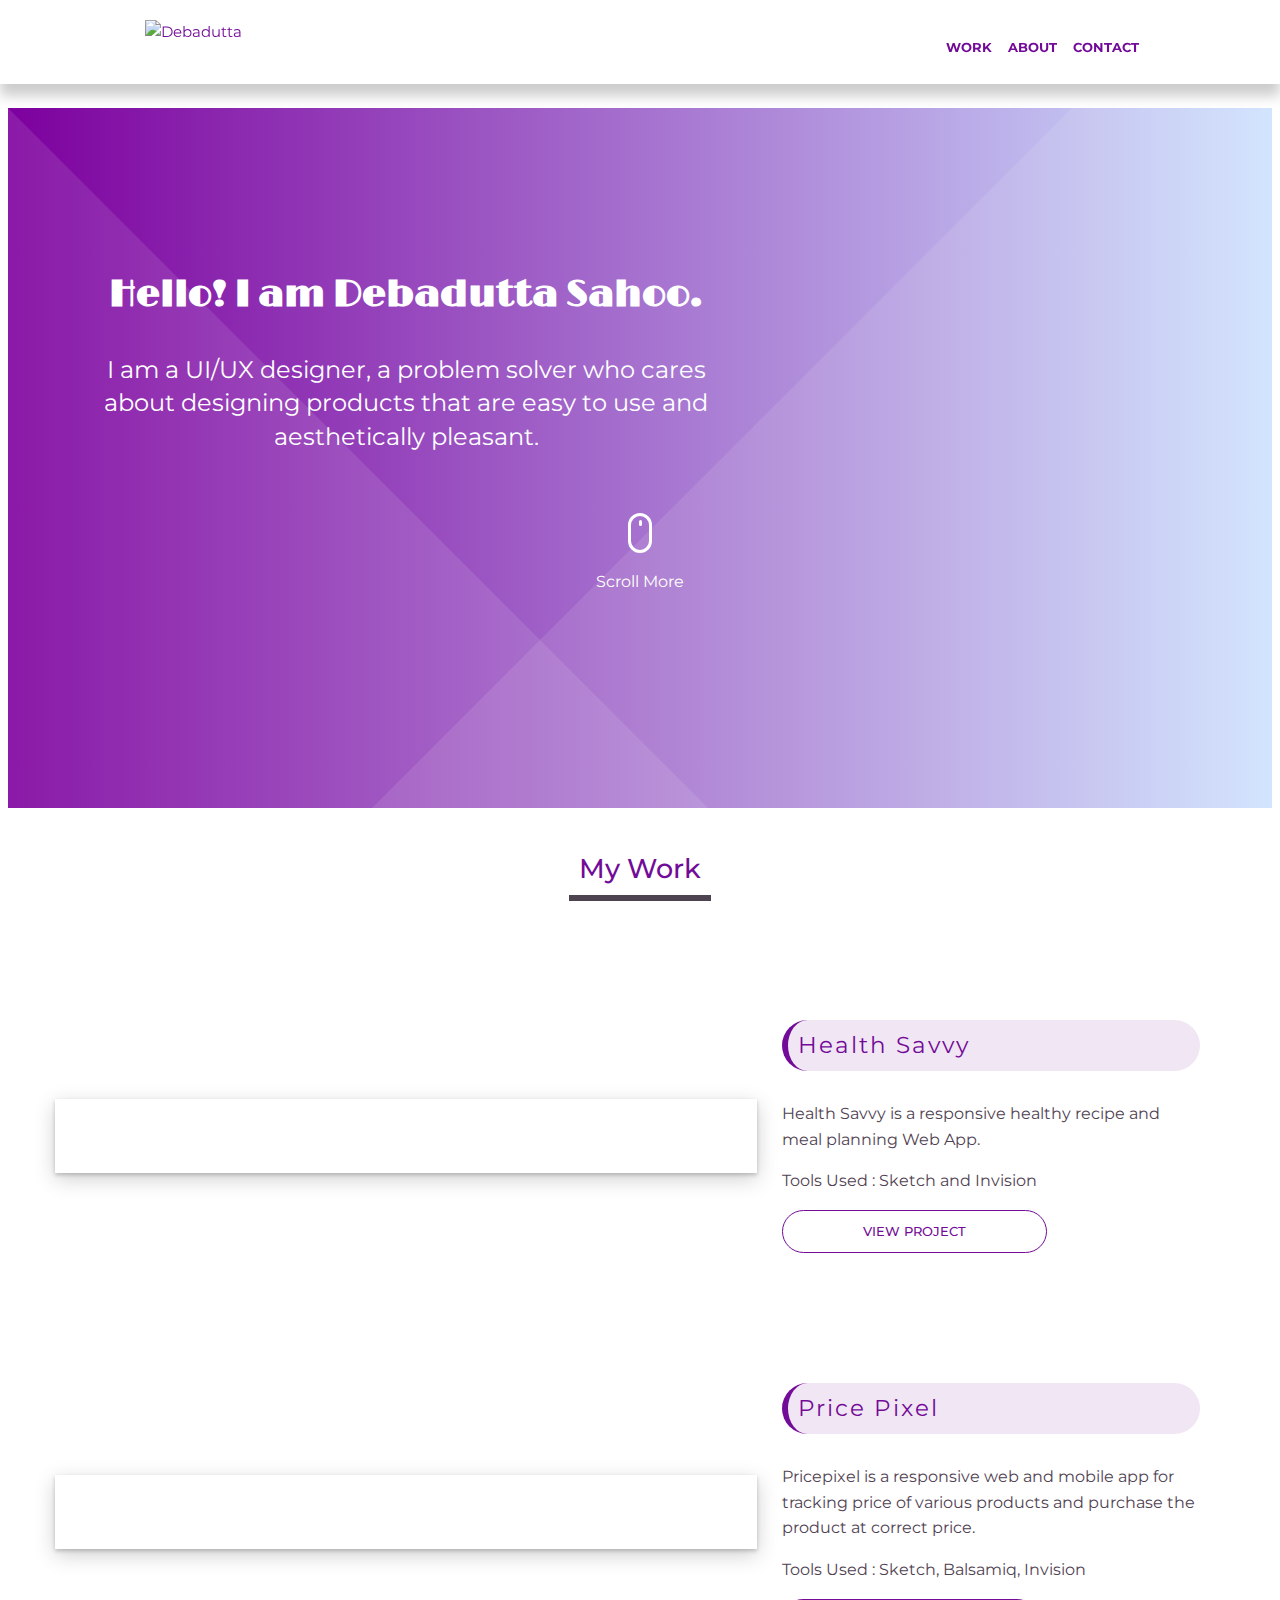
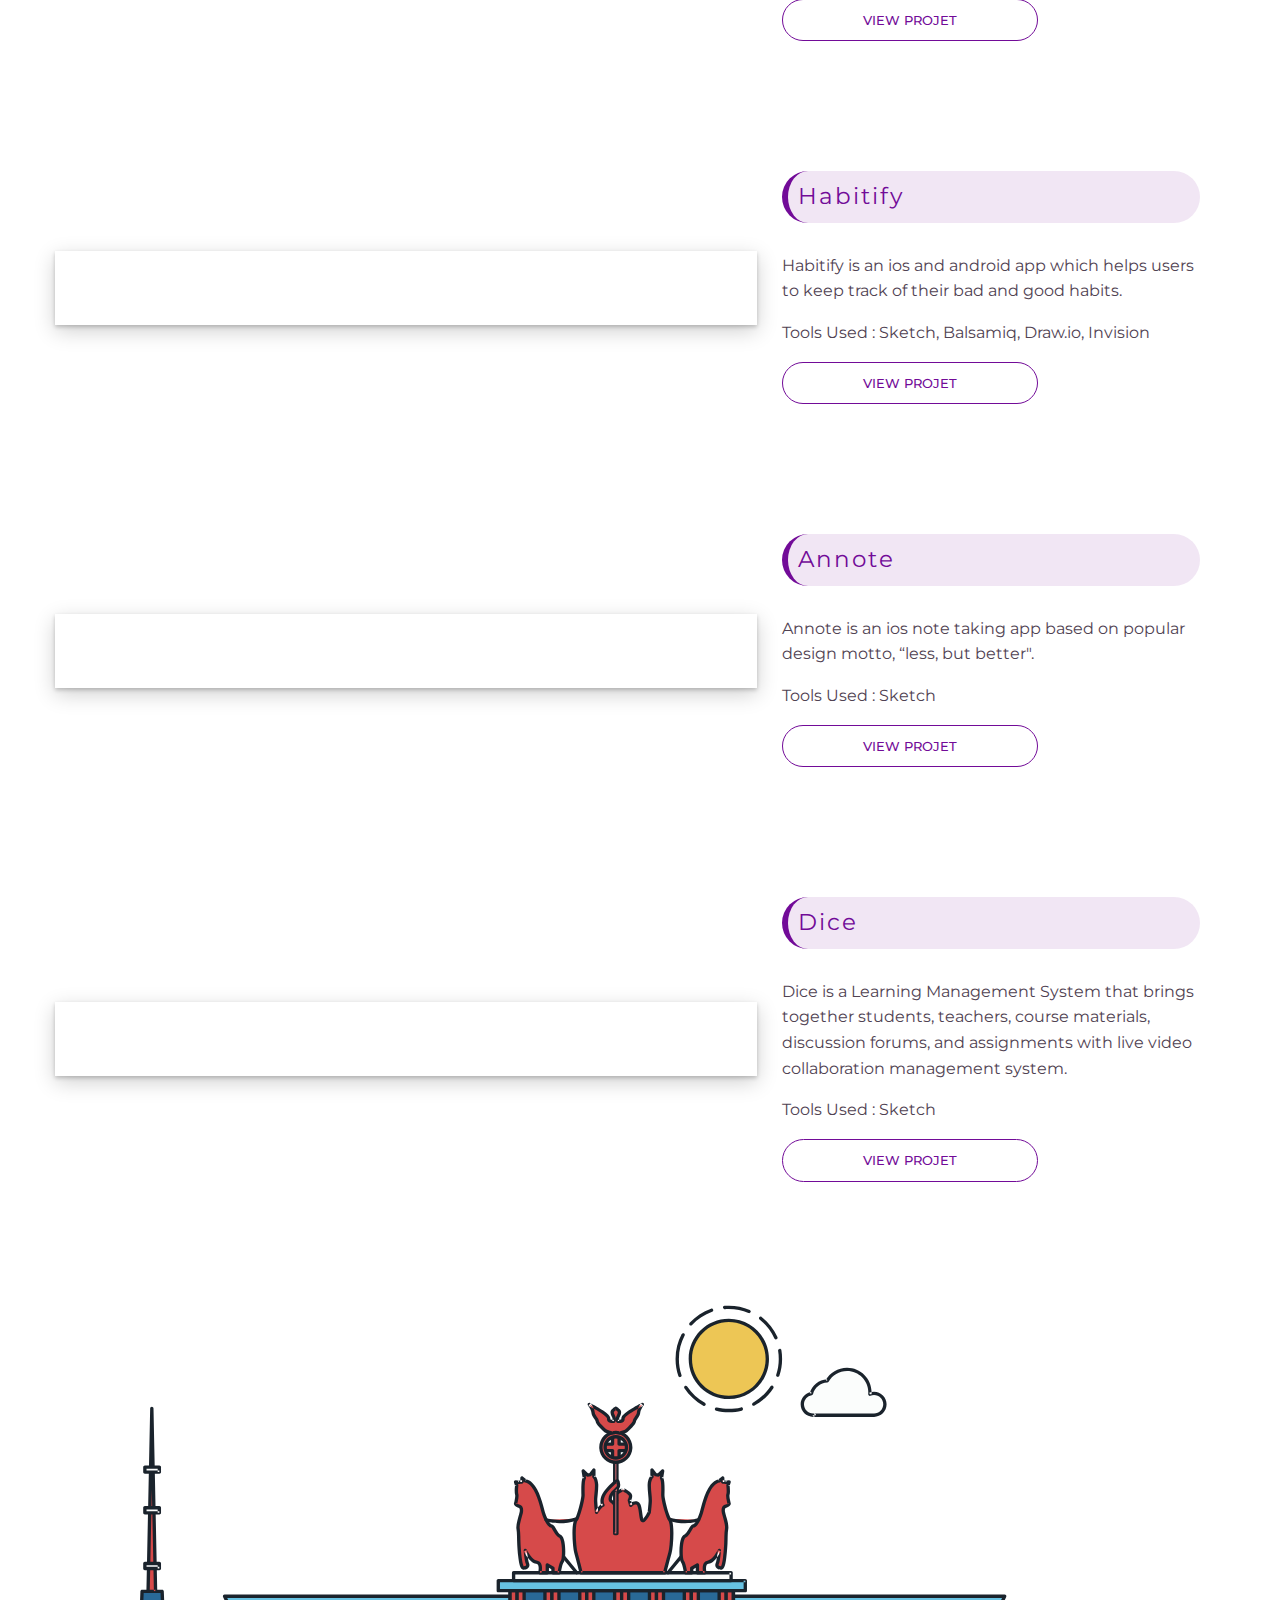
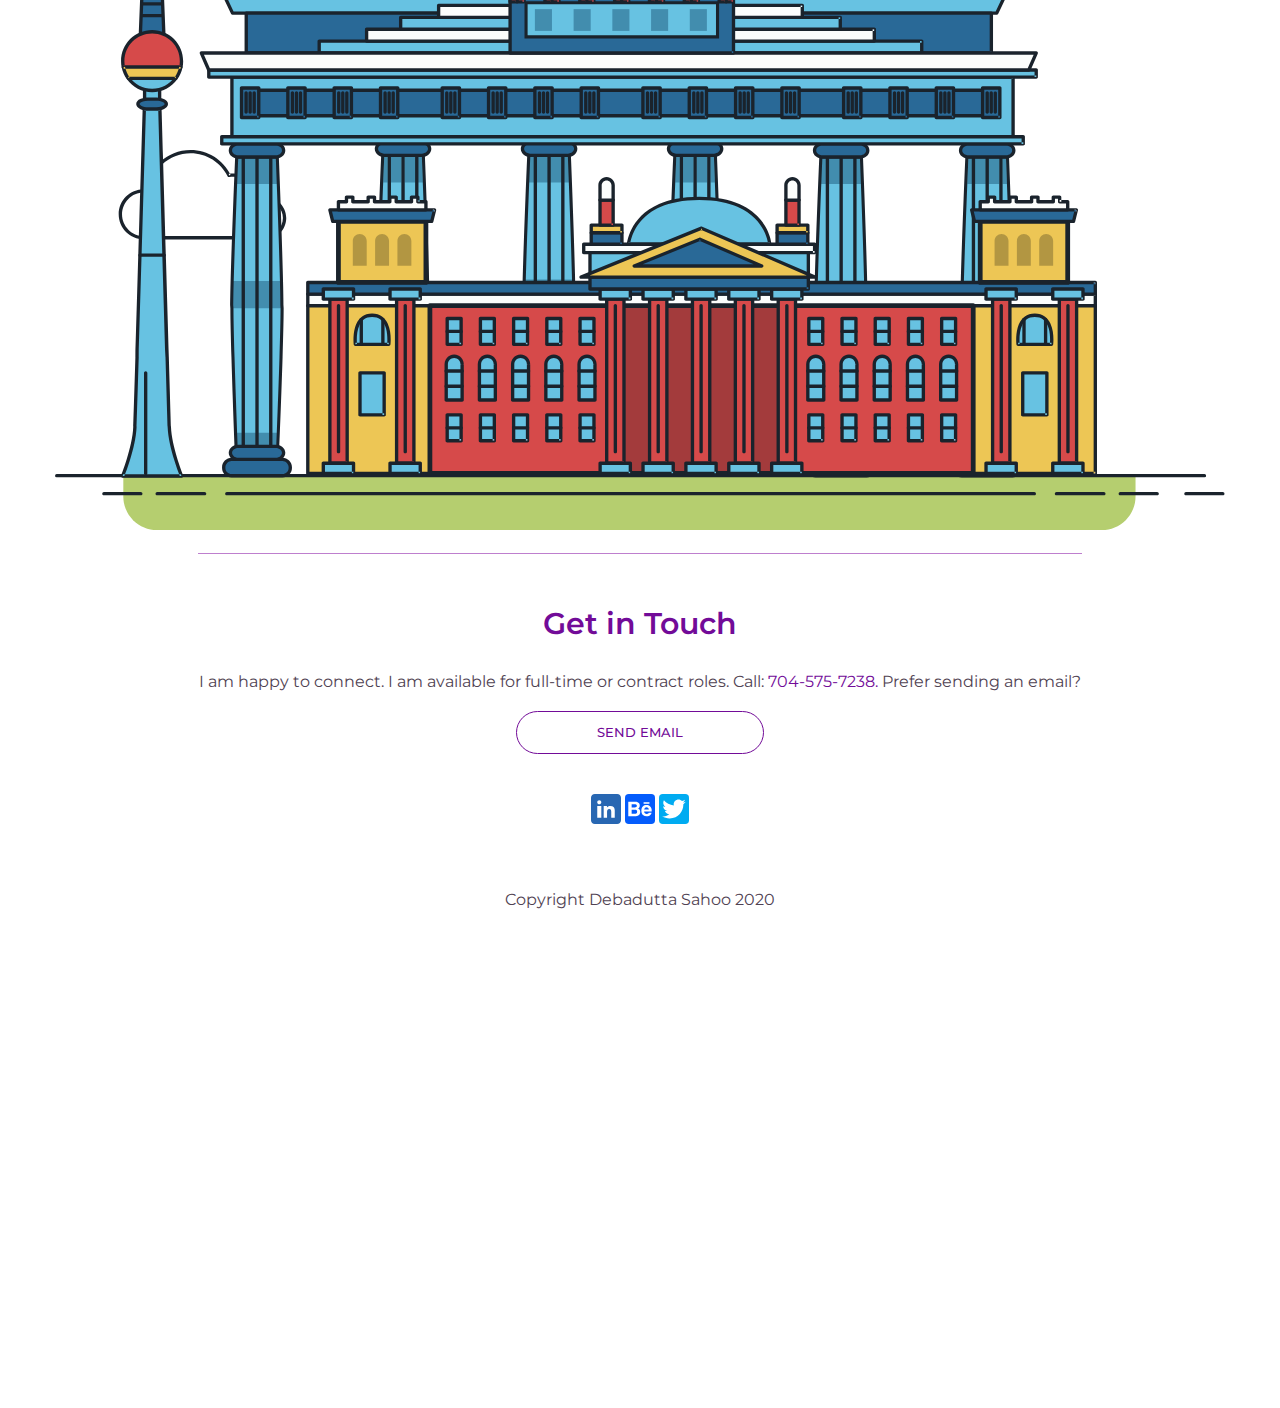
==== commit 5ea3b811: "new project added lms" ====
--- a/index.html
+++ b/index.html
@@ -141,7 +141,7 @@
         </div>
         <!--end of green-->
       </div>
-      <div class="habitify">
+      <div class="annote">
         <div class="row-vertical-centered">
           <div class="col-md-6 col-lg-7 pic">
             <!--image column-->
@@ -161,6 +161,26 @@
         </div>
         <!--end of green-->
       </div>
+      <div class="annote">
+        <div class="row-vertical-centered">
+          <div class="col-md-6 col-lg-7 pic">
+            <!--image column-->
+            <picture>
+              <source srcset="img/lms/lms-cover-page.png" media="(max-width:750px)">
+              <img src="img/lms/lms-cover-page@2x.png" alt="Image">
+            </picture>
+          </div>
+          <!--end of image column-->
+          <div class="col-md-6 col-lg-5">
+            <!--start project detail column-->
+            <h4>Dice</h4>
+            <p> Dice is a Learning Management System that brings together students, teachers, course materials, discussion forums, and assignments with live video collaboration management system.</p>
+            <p>Tools Used : Sketch </p>
+            <a href="lms.html" class="button">VIEW PROJET</a>
+          </div><!-- end of project detail column-->
+        </div>
+        <!--end of green-->
+      </div>
 
       <svg xmlns="http://www.w3.org/2000/svg" class="berlin-illustration" viewBox="0 0 700 505" xmlns:xlink="http://www.w3.org/1999/xlink">
         <defs>
@@ -1120,7 +1140,7 @@
 
       <div class="social">
 
-        <a href="#">
+        <a href="https://www.linkedin.com/in/debadutta-sahoo-a367b31b9/">
 
           <svg width="30" height="30" version="1.1" viewBox="0 0 30 30" xmlns="http://www.w3.org/2000/svg">
             <title>iconfinder_linkdin__social_media_logo_2986200</title>
@@ -1146,7 +1166,7 @@
 
 
         </a>
-        <a href="#">
+        <a href="https://twitter.com/Debadut91984540">
           <svg width="30" height="30" version="1.1" viewBox="0 0 512 512" xml:space="preserve" xmlns="http://www.w3.org/2000/svg">
             <rect width="512" height="512" rx="64" ry="64" fill="#00abf1" />
             <g transform="matrix(1.4185 0 0 1.4185 -507.62 -651.33)">
--- a/css/style.css
+++ b/css/style.css
@@ -184,6 +184,12 @@
 #work .pic {
   transition: 1s ease;
 }
+.button-position{
+  display: flex;
+  align-items: center;
+  justify-content: center;
+  padding-bottom: 50px;
+}
 
 /*========================
 hover effect on pictures
@@ -478,7 +484,7 @@
 }
 
 .pic-padding {
-  padding-bottom: 50px;
+  padding-bottom: 20px;
 }
 
 .pic-padding1 {
@@ -668,12 +674,12 @@
   }
 
   .pic-padding {
-    padding-bottom: 100px;
+    padding-bottom: 80px;
   }
 
   .pic-padding1 {
     padding-top: 80px;
-    padding-bottom: 100px;
+    padding-bottom: 80px;
   }
 
   .row-about
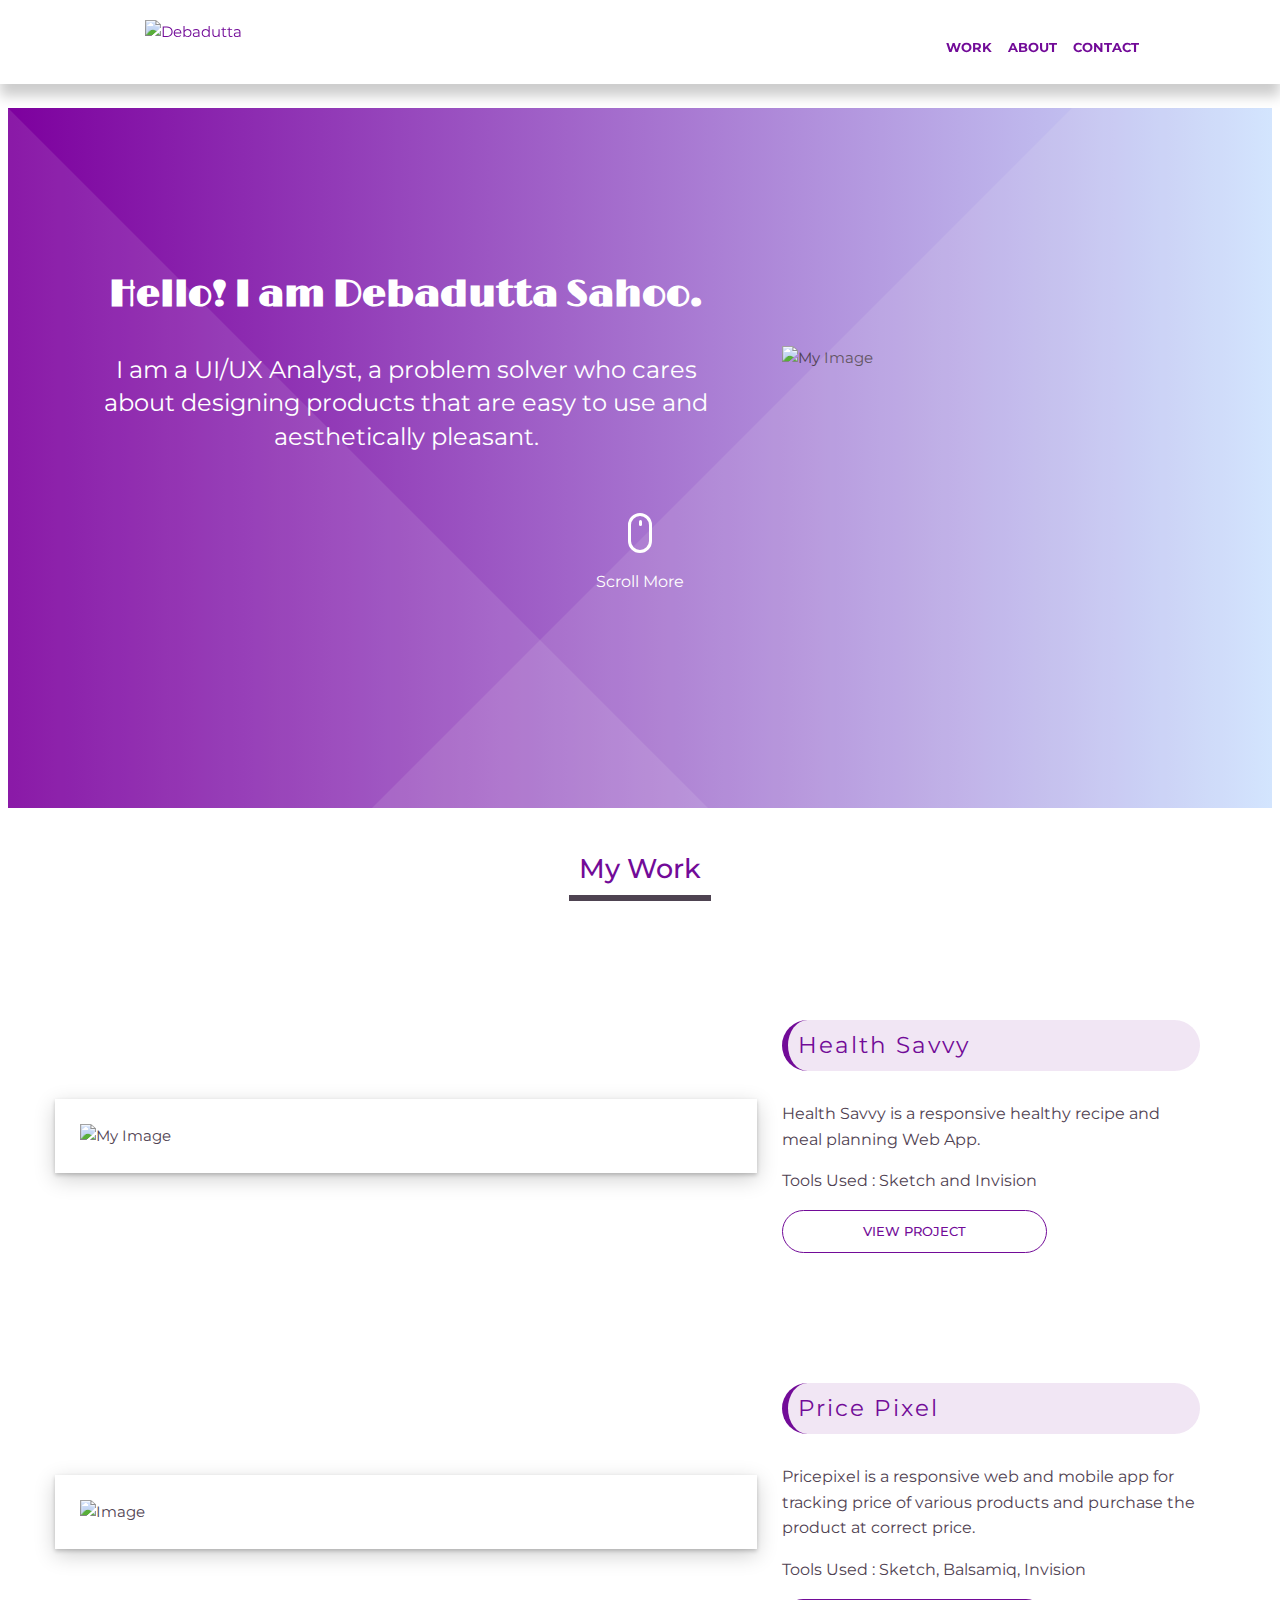
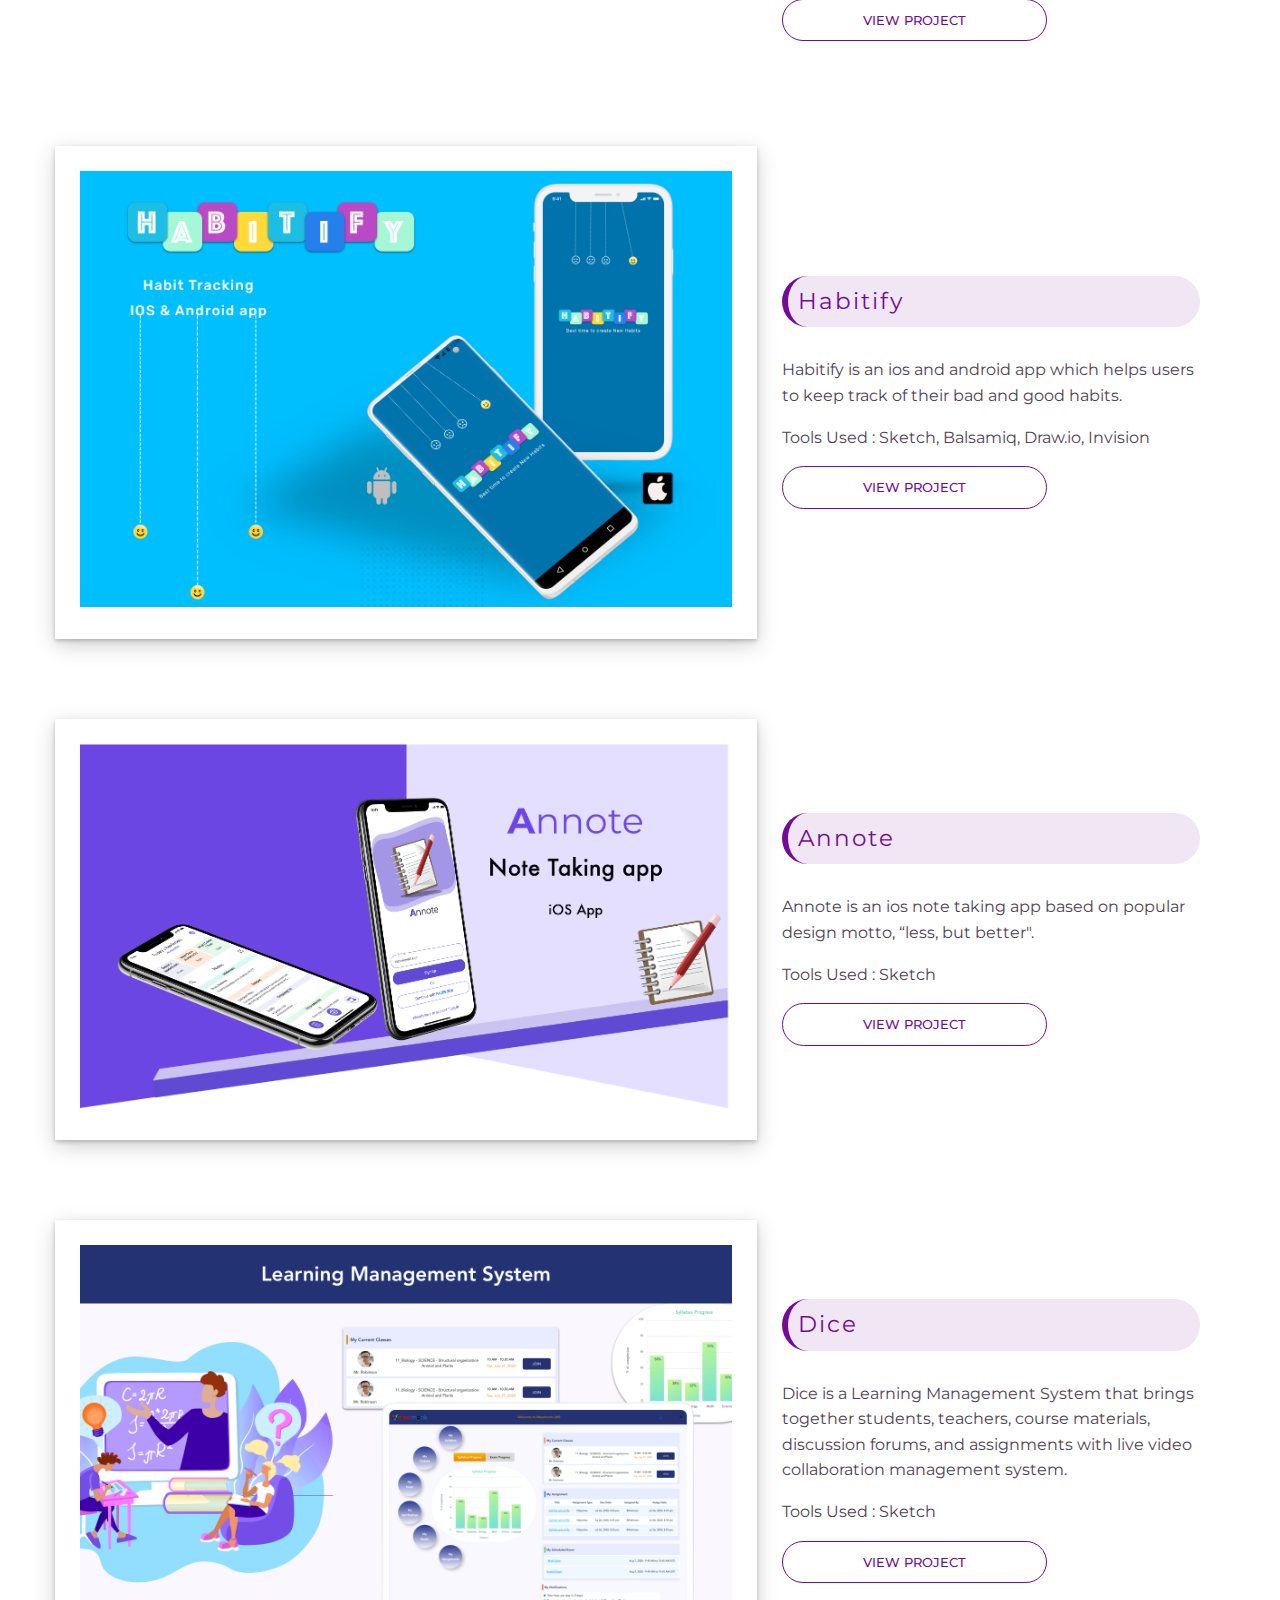
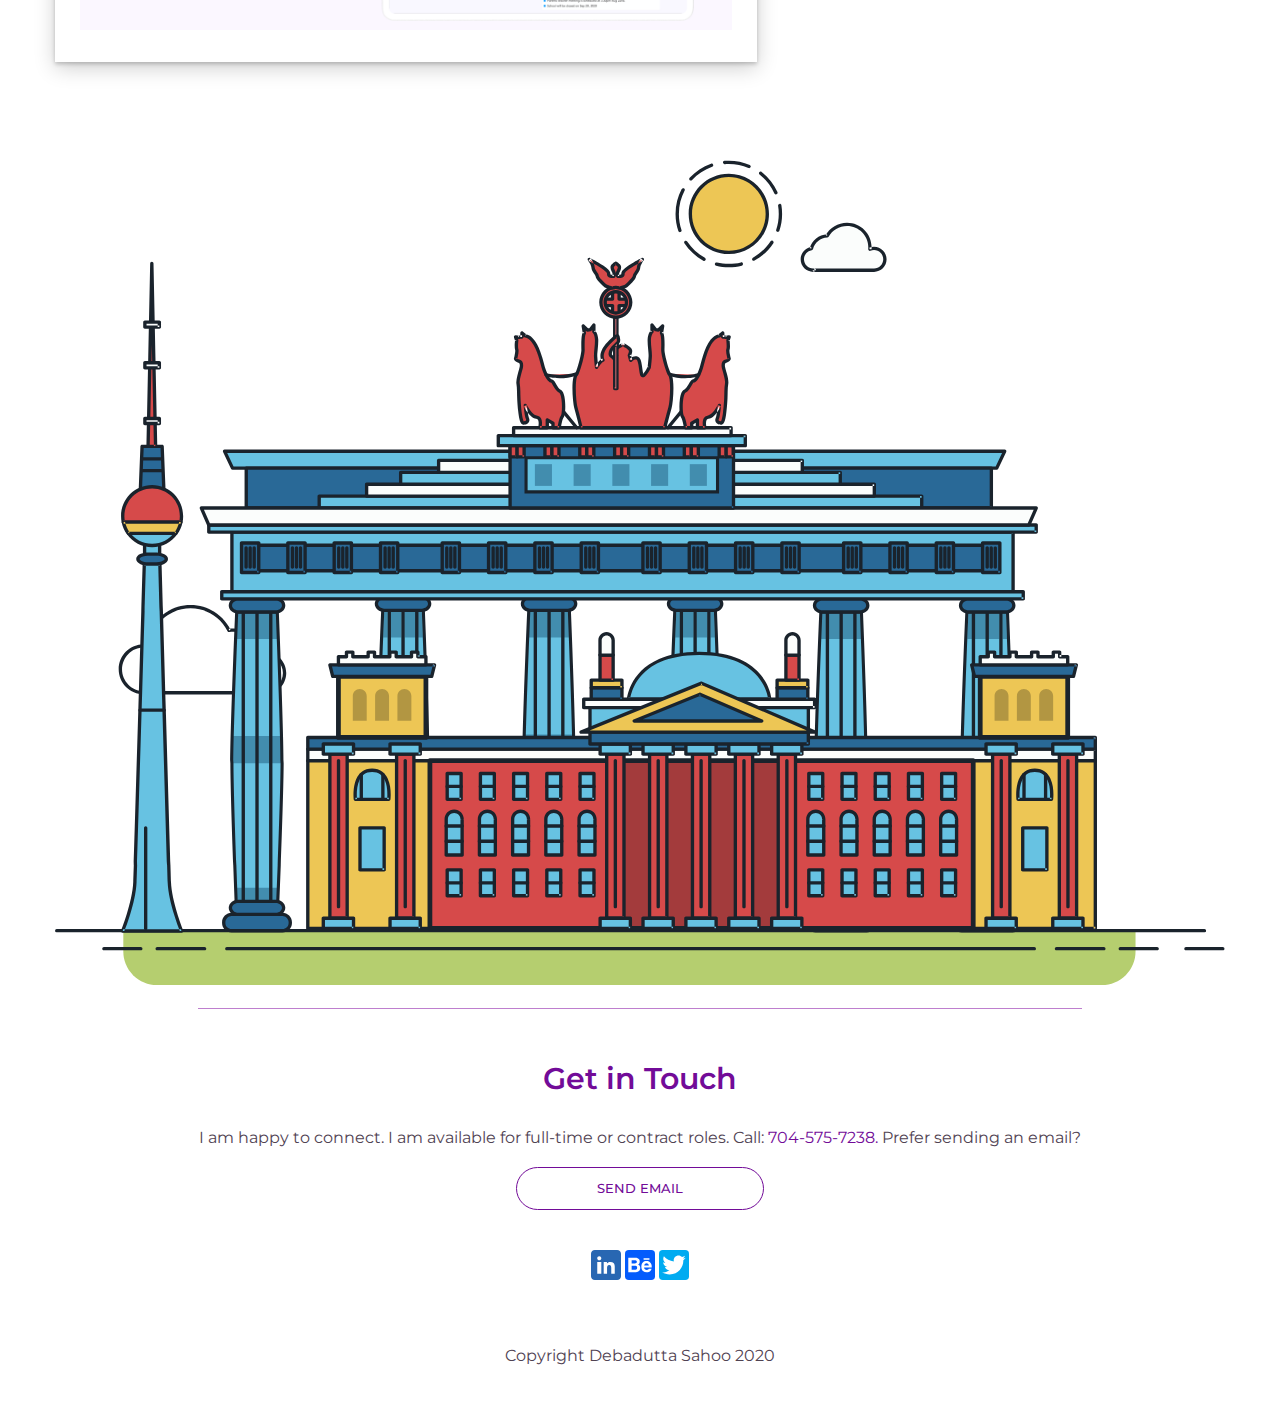
==== commit 671a16cd: "updates" ====
--- a/index.html
+++ b/index.html
@@ -49,7 +49,7 @@
         <div class="row-hero">
       <div class="col-md-6 col-lg-8">
             <h2 style="font-family:Limelight"> Hello! I am Debadutta Sahoo.</h2>
-            <h3 class="description">I am a UI/UX designer, a problem solver who cares about designing products that are easy to use and aesthetically pleasant.</h3>
+            <h3 class="description">I am a UI/UX Analyst, a problem solver who cares about designing products that are easy to use and aesthetically pleasant.</h3>
 
           </div>
           <div class="col-md-6 col-lg-4">
@@ -116,7 +116,7 @@
             <h4>Price Pixel</h4>
             <p>Pricepixel is a responsive web and mobile app for tracking price of various products and purchase the product at correct price.</p>
             <p>Tools Used : Sketch, Balsamiq, Invision</p>
-            <a href="price_pixel.html" class="button">VIEW PROJET</a>
+            <a href="price_pixel.html" class="button">VIEW PROJECT</a>
           </div><!-- end of project detail column-->
         </div>
         <!--end of green-->
@@ -136,7 +136,7 @@
             <h4>Habitify</h4>
             <p>Habitify is an ios and android app which helps users to keep track of their bad and good habits.</p>
             <p>Tools Used : Sketch, Balsamiq, Draw.io, Invision</p>
-            <a href="habitify.html" class="button">VIEW PROJET</a>
+            <a href="habitify.html" class="button">VIEW PROJECT</a>
           </div><!-- end of project detail column-->
         </div>
         <!--end of green-->
@@ -156,7 +156,7 @@
             <h4>Annote</h4>
             <p> Annote is an ios note taking app based on popular design motto, “less, but better".</p>
             <p>Tools Used : Sketch </p>
-            <a href="annote.html" class="button">VIEW PROJET</a>
+            <a href="annote.html" class="button">VIEW PROJECT</a>
           </div><!-- end of project detail column-->
         </div>
         <!--end of green-->
@@ -176,7 +176,7 @@
             <h4>Dice</h4>
             <p> Dice is a Learning Management System that brings together students, teachers, course materials, discussion forums, and assignments with live video collaboration management system.</p>
             <p>Tools Used : Sketch </p>
-            <a href="lms.html" class="button">VIEW PROJET</a>
+            <a href="lms.html" class="button">VIEW PROJECT</a>
           </div><!-- end of project detail column-->
         </div>
         <!--end of green-->
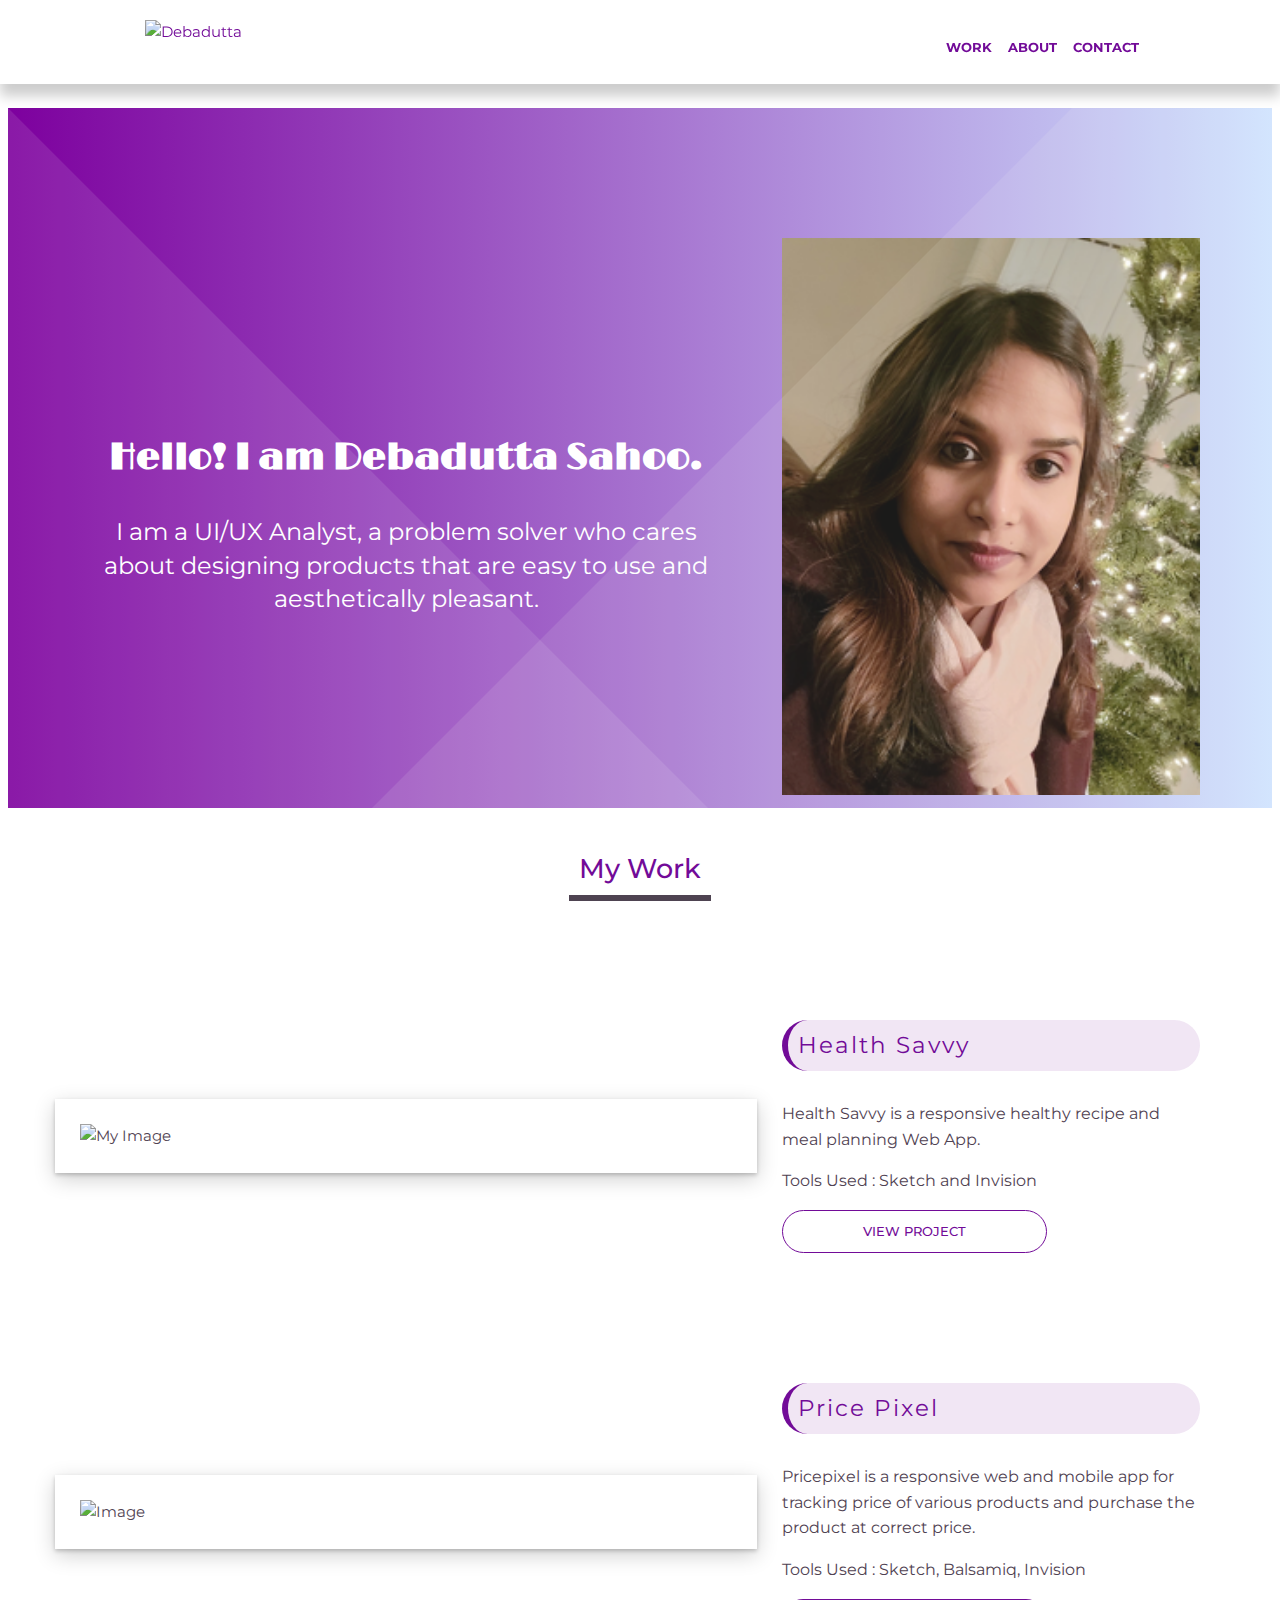
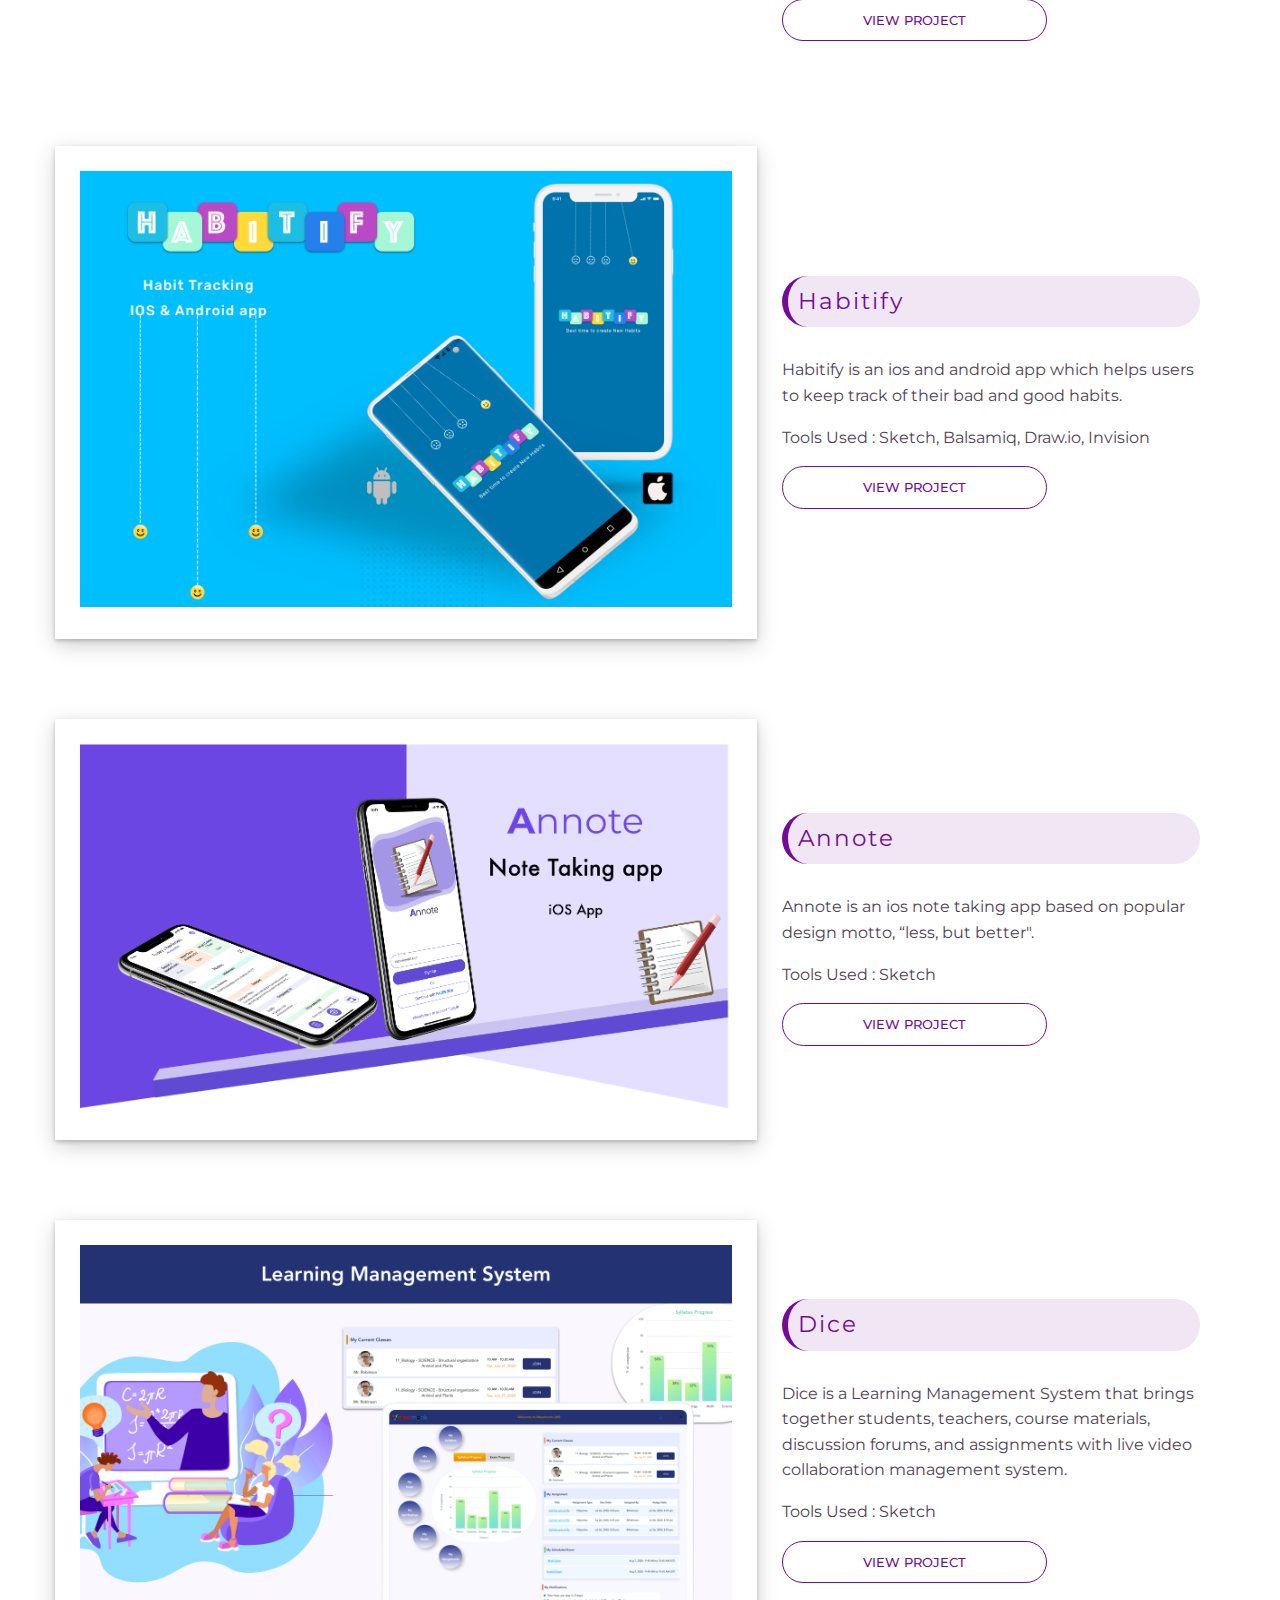
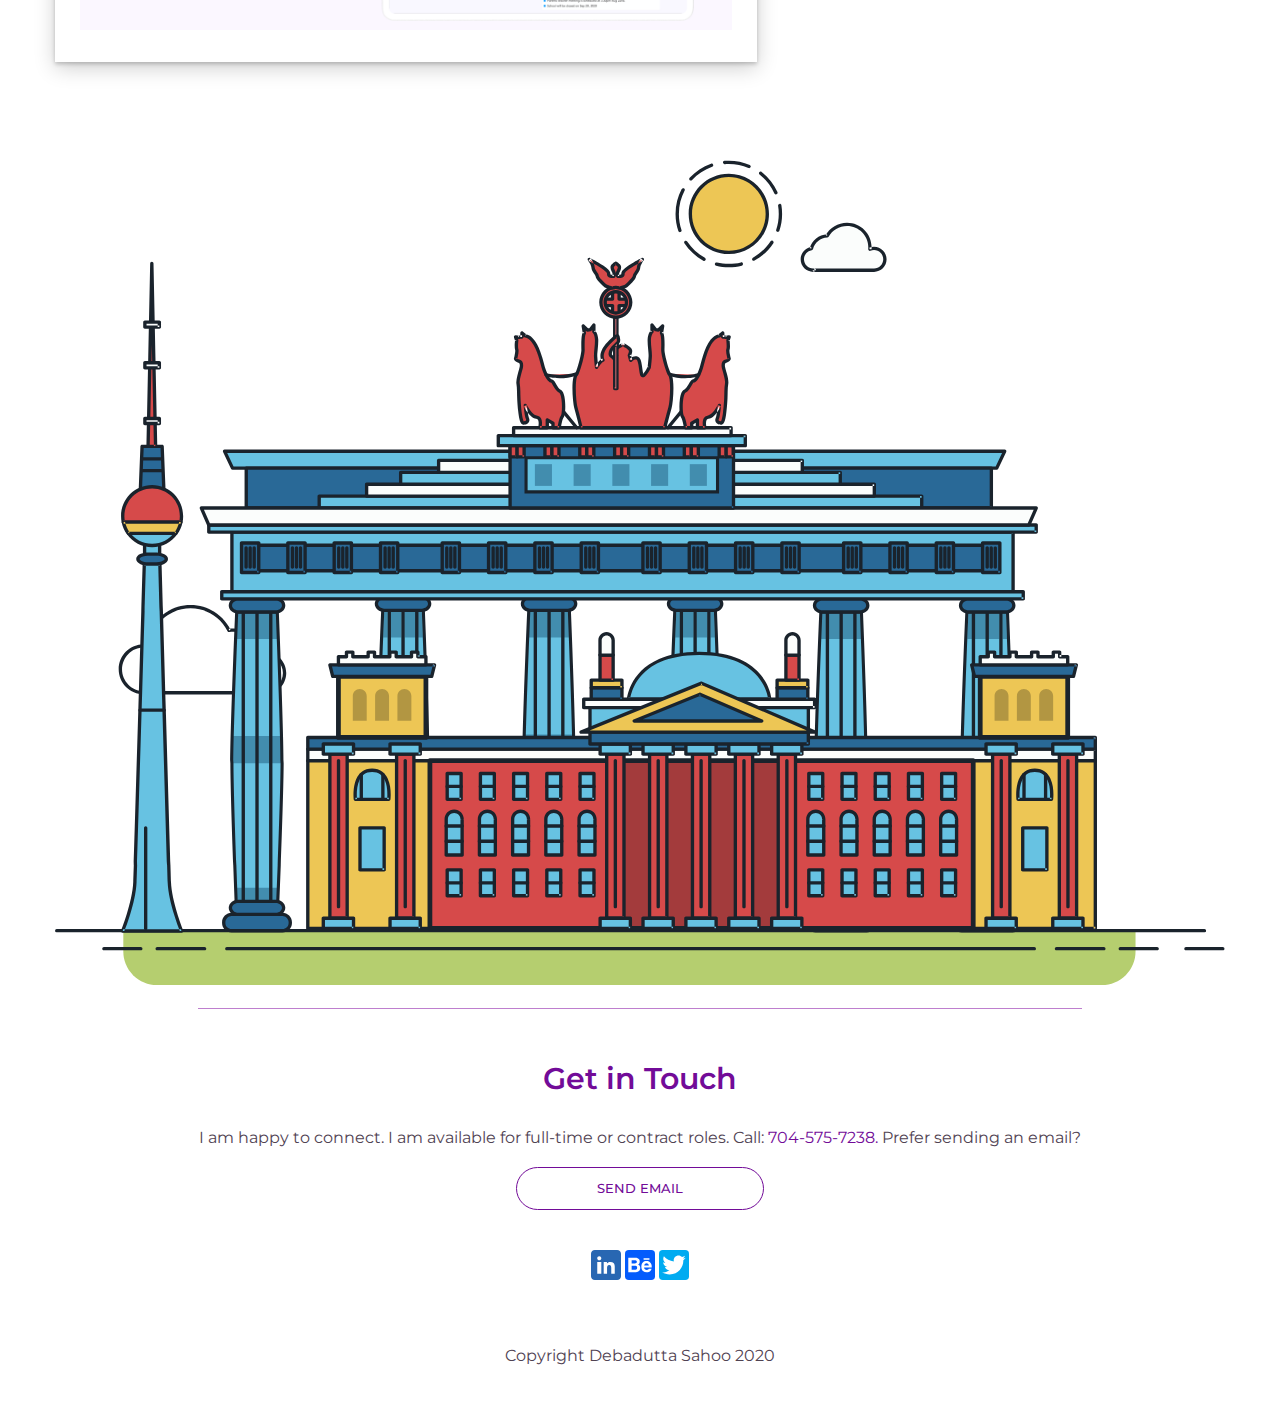
==== commit 66b0a154: "new image" ====
--- a/index.html
+++ b/index.html
@@ -55,8 +55,8 @@
           <div class="col-md-6 col-lg-4">
 
             <picture>
-              <source srcset="img/pic@1x.png" media="(max-width:750px)">
-              <img src="img/pic@2x.png" alt="My Image">
+              <source srcset="img/my_image.png" media="(max-width:750px)">
+              <img src="img/my_image.png" alt="My Image">
             </picture>
           </div>
         </div>
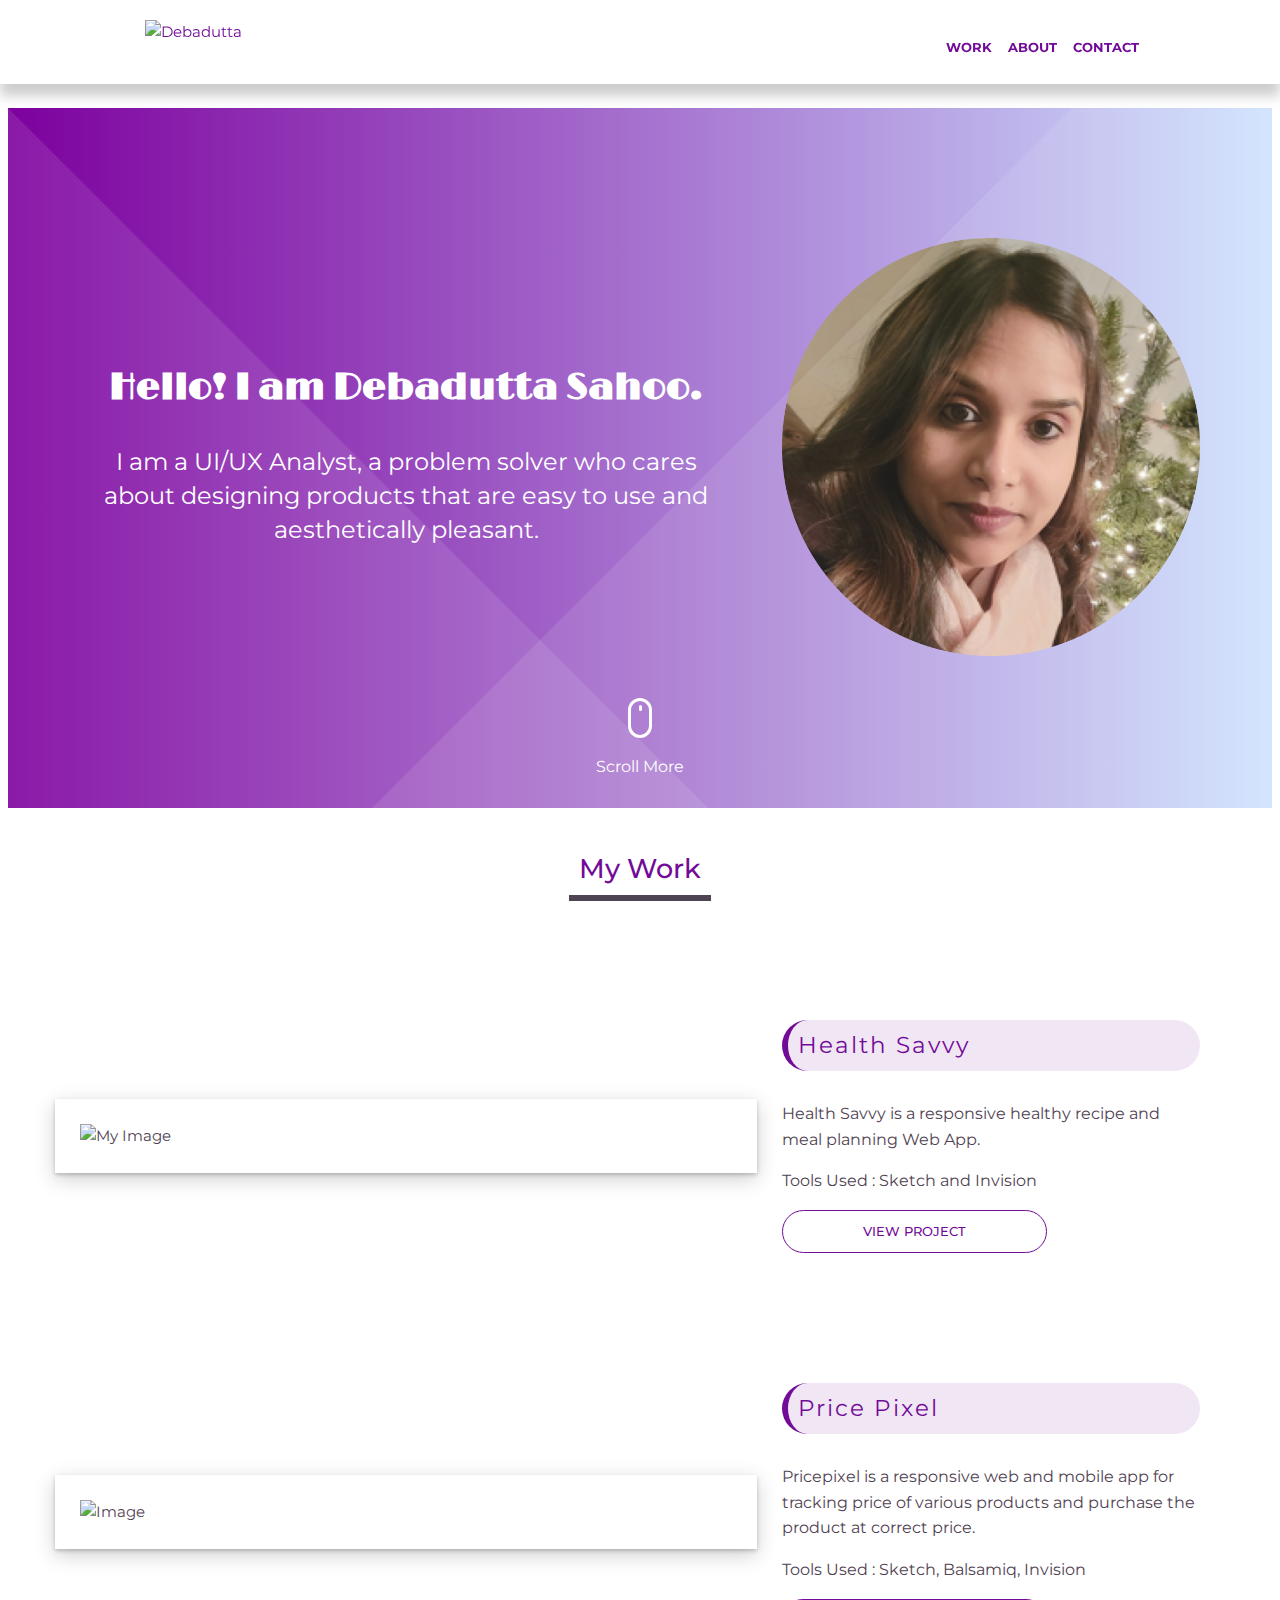
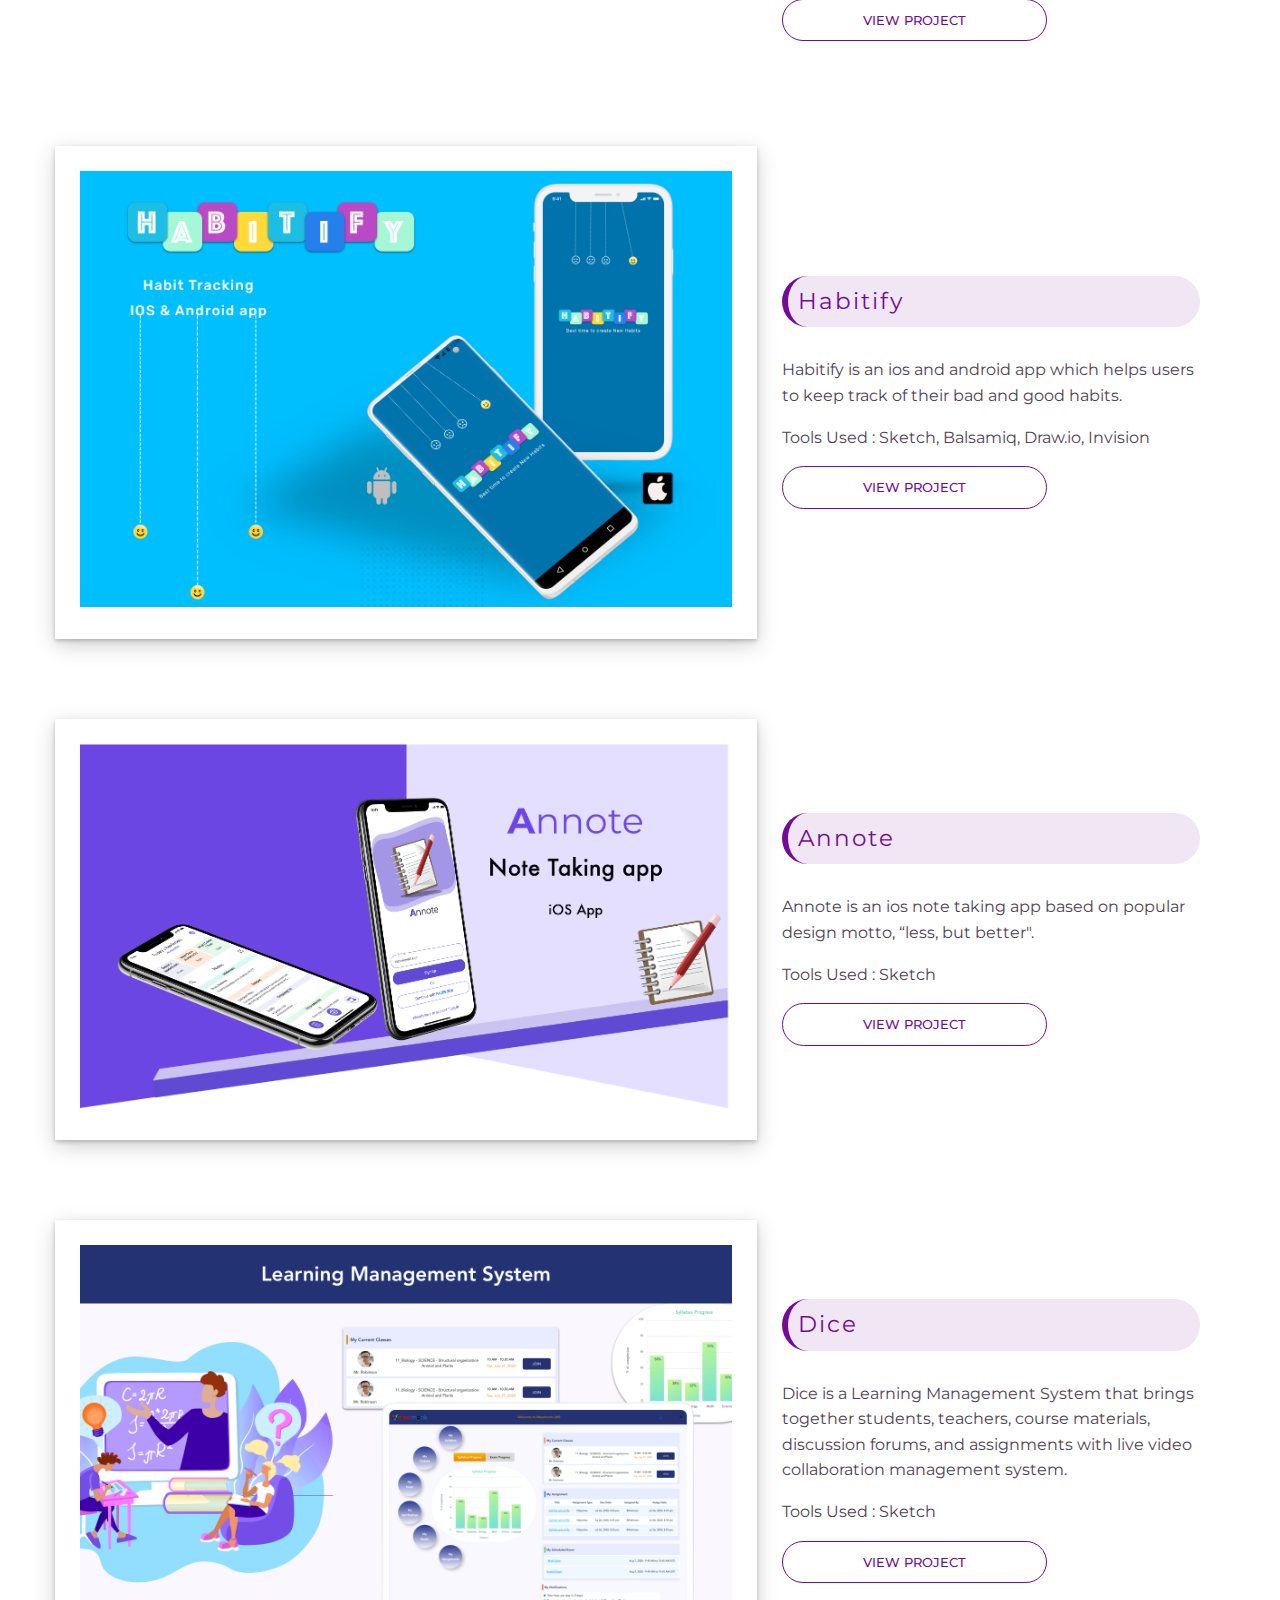
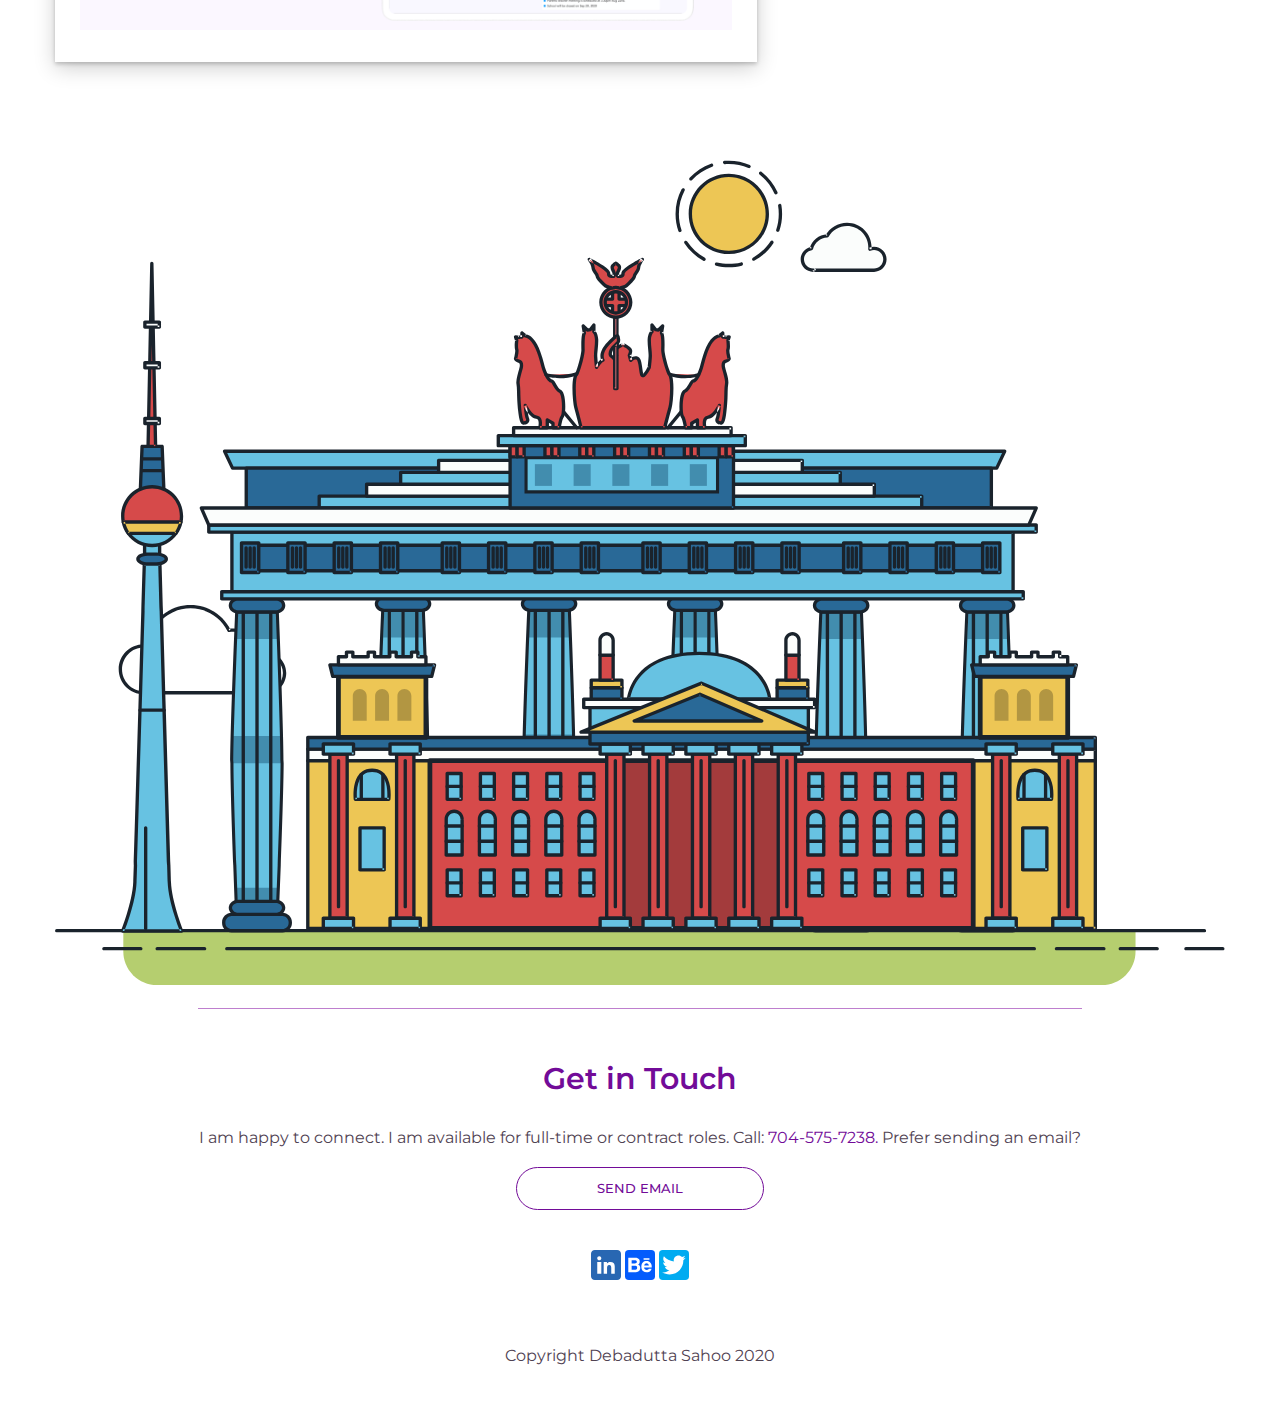
==== commit ae1f1135: "new commit" ====
--- a/index.html
+++ b/index.html
@@ -55,8 +55,8 @@
           <div class="col-md-6 col-lg-4">
 
             <picture>
-              <source srcset="img/my_image.png" media="(max-width:750px)">
-              <img src="img/my_image.png" alt="My Image">
+              <source srcset="img/my_new image.png" media="(max-width:750px)">
+              <img src="img/my_new image.png" alt="MyImage">
             </picture>
           </div>
         </div>
